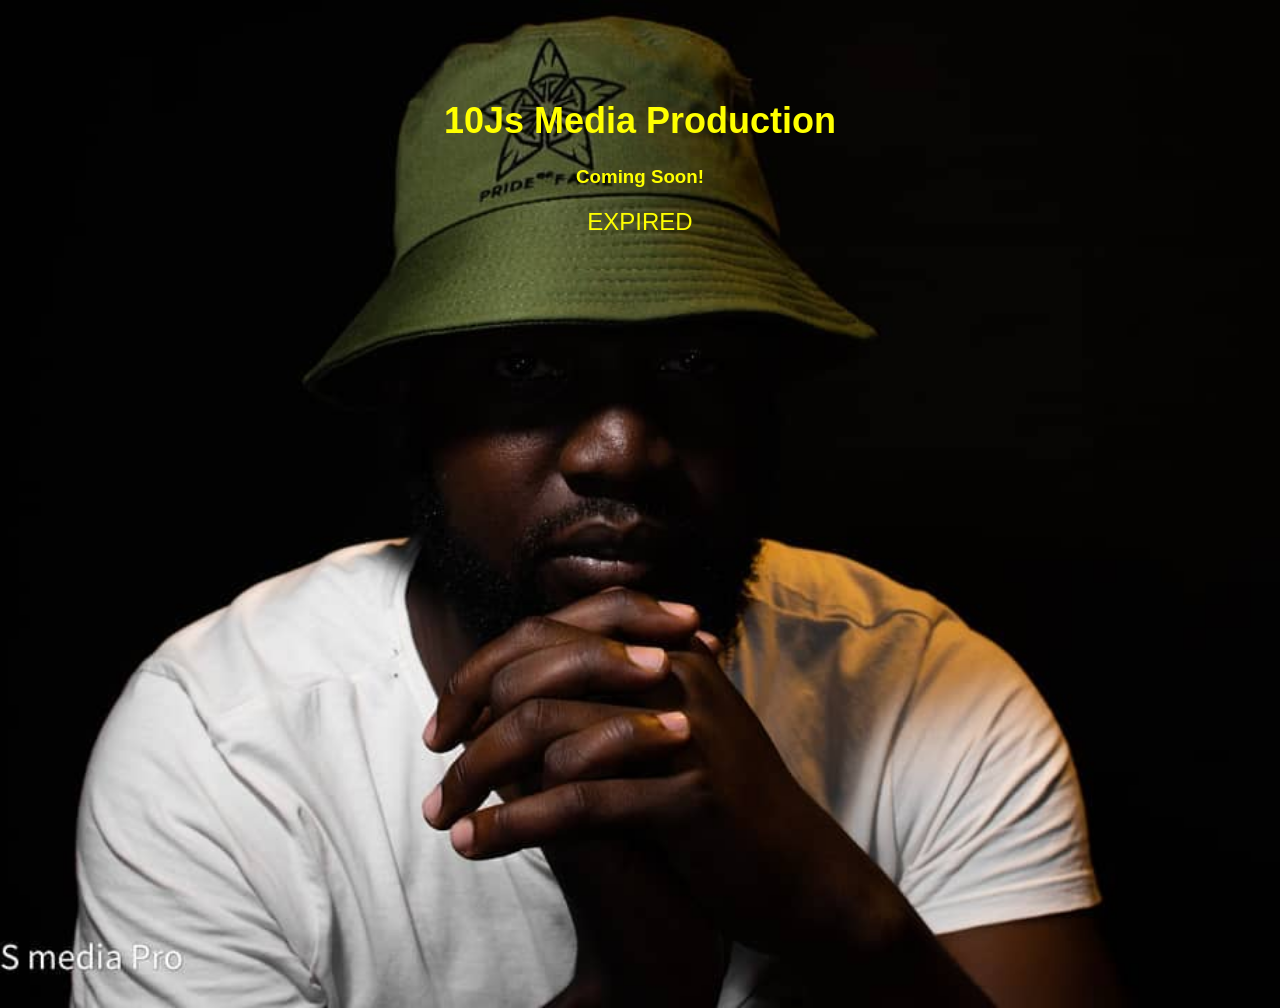
==== index.html @ 40e315a3 "Add files via upload" ====
<!DOCTYPE html>
<html lang="en">
<head>
    <meta charset="UTF-8">
    <meta name="viewport" content="width=device-width, initial-scale=1.0">
    <link rel="stylesheet" href="style.css">
    <link rel="website icon" type="png" href="10js New Logo.png">
    <title>10Js Media Production</title>
</head>
<body>
    <h1>10Js Media Production</h1>
    <h3>Coming Soon!</h3>
    <div id="countdown"></div>

    <script src="script.js"></script>
</body>
</html>
---- style.css ----
body
{
    font-family: Arial, sans-serif;
    background-size: cover;
    text-align: center;
    background-position: center;
    background-repeat: no-repeat;
    background-image: url('245870951_1207942963049389_6303133213999139810_n.jpg');
    height: 100vh;
}
h1
{
    font-size: 36px;
    color: yellow;
    margin-top: 100px;
}
h3
{
    color: yellow;
}
#countdown
{
    font-size: 24px;
    color: yellow;
    margin-top: 20px;
}
#coundown span
{
    padding: 10px;
    background: #f9f9f9;
    border-radius: 3px;
    margin: 0 5px;
}

@media (max-width: 414px) 
{
    h1 
    {
        font-size: 24px;
        margin-top: 50px
    }  
    #countdown
    {
        font-size: 18px;
        margin-top: 10px;
    } 
}
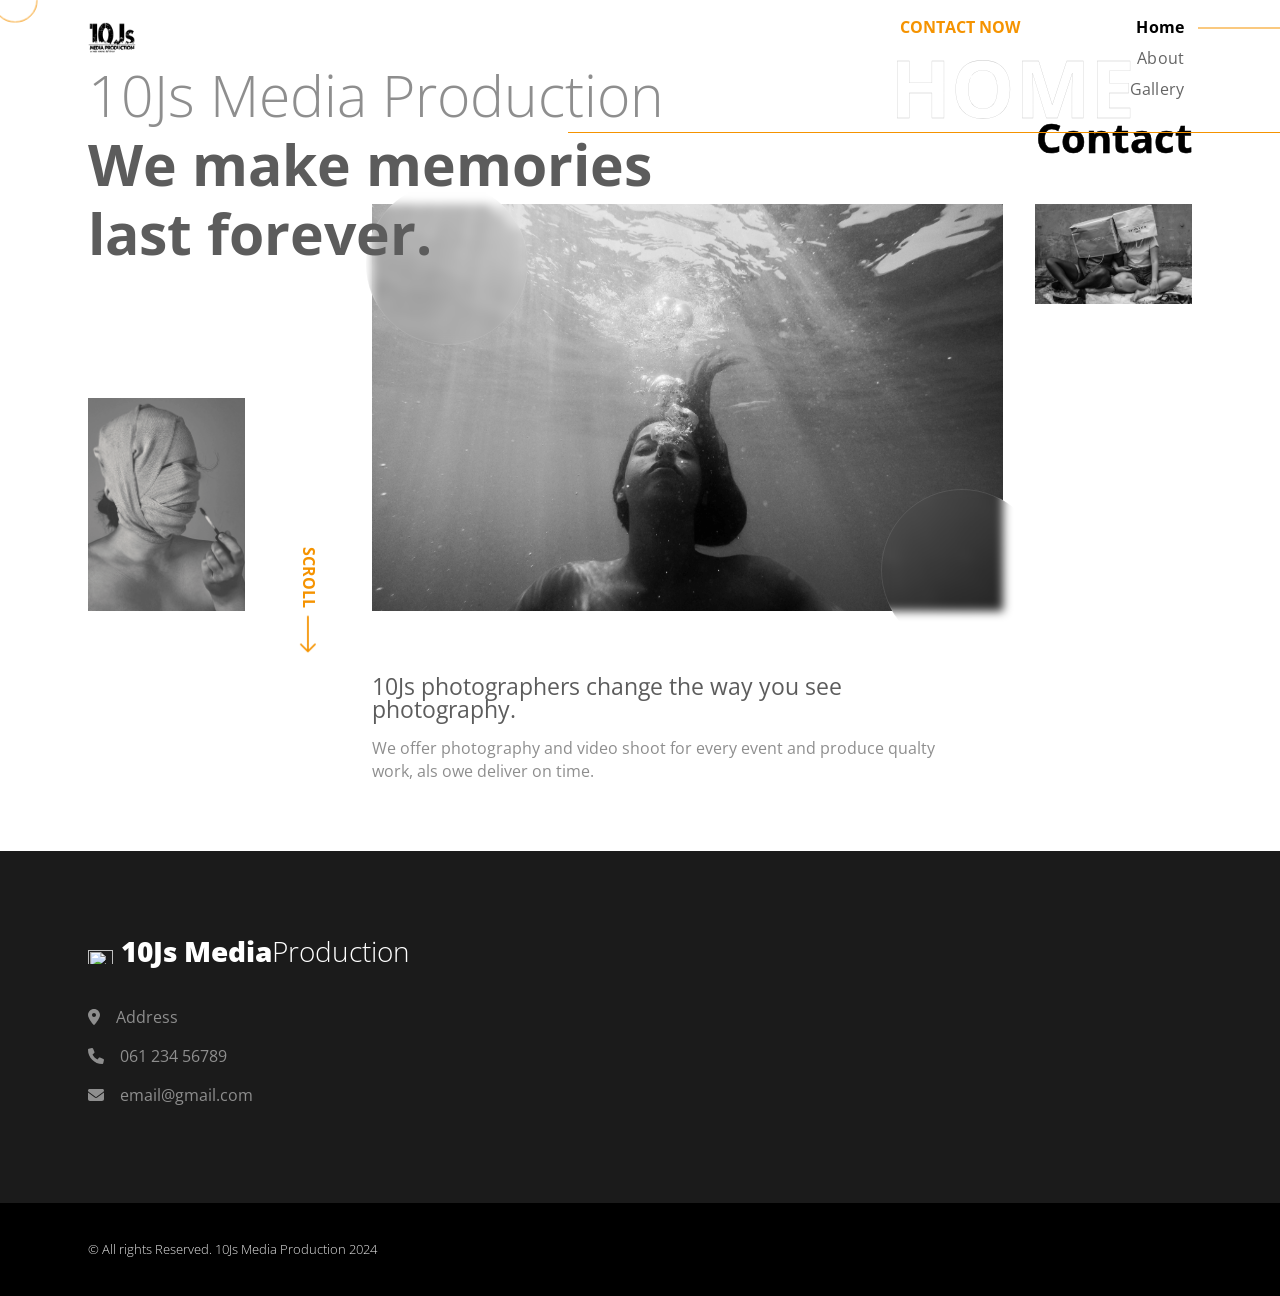
==== commit d85971c3: "Add files via upload" ====
--- a/index.html
+++ b/index.html
@@ -1,17 +1,144 @@
-<!DOCTYPE html>
-<html lang="en">
-<head>
-    <meta charset="UTF-8">
-    <meta name="viewport" content="width=device-width, initial-scale=1.0">
-    <link rel="stylesheet" href="style.css">
-    <link rel="website icon" type="png" href="10js New Logo.png">
-    <title>10Js Media Production</title>
-</head>
-<body>
-    <h1>10Js Media Production</h1>
-    <h3>Coming Soon!</h3>
-    <div id="countdown"></div>
-
-    <script src="script.js"></script>
-</body>
+<!DOCTYPE html>
+<html lang="en-US" dir="ltr">
+
+<head>
+  <meta charset="utf-8">
+  <meta http-equiv="X-UA-Compatible" content="IE=edge">
+  <meta name="viewport" content="width=device-width, initial-scale=1">
+  <link rel="manifest" href="assets/img/favicons/manifest.json">
+  <meta name="msapplication-TileImage" content="assets/img/favicons/mstile-150x150.png">
+  <meta name="theme-color" content="#ffffff">
+  <link rel="preconnect" href="https://fonts.gstatic.com">
+  <link href="https://fonts.googleapis.com/css2?family=Open+Sans:wght@300;400;500;600;700;800&amp;display=swap" rel="stylesheet">
+  <link href="vendors/prism/prism.css" rel="stylesheet">
+  <link href="vendors/swiper/swiper-bundle.min.css" rel="stylesheet">
+  <link href="assets/css/theme.css" rel="stylesheet" />
+  <link href="assets/css/user.css" rel="stylesheet" />
+  <link rel="icon" href="assets/img/icons/logo-icon.jpg" type="image">
+  <title>10Js Media Productiont</title>
+</head>
+
+
+  <body>
+    <main class="main" id="top">
+      <div class="cursor-outer d-none d-md-block"></div>
+      <nav class="navbar navbar-light py-3 px-0 overflow-hidden">
+        <div class="container px-md-5">
+          <div class="row w-100 g-0 justify-content-between">
+            <div class="col-8">
+              <div class="d-inline-block"><a class="navbar-brand pt-0 fs-3 text-black d-flex align-items-center" href="index.html"><img class="img-fluid" src="assets/img/icons/logo-icon.jpg" alt="" width="48px" height="51px"/> <span class="fw-bolder ms-2"></span><span class="fw-thin"></span></a></div>
+            </div>
+            <div class="col-4 d-lg-none text-end pe-0">
+              <button class="btn p-0 shadow-none text-black fs-2 d-inline-block" data-bs-toggle="offcanvas" data-bs-target="#navbarOffcanvas" aria-controls="navbarOffcanvas" aria-expanded="false" aria-label="Toggle offcanvas navigation"><span class="menu-bar"></span></button>
+            </div>
+            <div class="offcanvas offcanvas-end px-0" id="navbarOffcanvas" aria-labelledby="navbarOffcanvasTitle" aria-hidden="true">
+              <div class="offcanvas-header justify-content-end">
+                <h5 class="visually-hidden offcanvas-title" id="navbarOffcanvasTitle">Menu</h5>
+                <button class="btn p-0 shadow-none text-black fs-2 d-inline text-end" type="button" data-bs-dismiss="offcanvas" aria-label="Close"><span class="menu-close-bar"></span></button>
+              </div>
+              <div class="offcanvas-body px-0">
+                <div class="d-lg-flex flex-center-start gap-3 overflow-hidden">
+                  <ul class="navbar-nav ms-auto fs-4 ps-6">
+                    <li class="nav-item"><a class="nav-link d-inline-block nav-text-outlined lh-1 text-white fs-5 active" aria-current="page" href="index.html">Home</a></li>
+                    <li class="nav-item"><a class="nav-link d-inline-block nav-text-outlined lh-1 text-white fs-5" aria-current="page" href="about.html">About</a></li>
+                    <li class="nav-item"><a class="nav-link d-inline-block nav-text-outlined lh-1 text-white fs-5" aria-current="page" href="gallery.html">Gallery</a></li>
+                    <li class="nav-item"><a class="nav-link d-inline-block nav-text-outlined lh-1 text-white fs-5 active" aria-current="page" href="contact.html">Contact</a></li>
+                  </ul>
+                </div>
+              </div>
+            </div>
+            <div class="col-4">
+              <div class="d-none d-lg-flex justify-content-end position-relative z-index-1">
+                <div class="position-absolute absolute-centered z-index--1">
+                  <h1 class="ms-2 fw-bolder text-outlined text-uppercase text-white pe-none display-1">Home</h1>
+                </div>
+                <div class="d-flex gap-3 align-items-start"><a class="mb-0 ms-auto text-warning fs-0 fw-bold text-uppercase" href="contact.html">Contact Now</a>
+                  <ul class="navbar-nav navbar-fotogency ms-auto text-end">
+                    <li class="nav-item px-2 position-relative"><a class="nav-link pt-0 active" aria-current="page" href="index.html">Home</a></li>
+                    <li class="nav-item px-2 position-relative"><a class="nav-link pt-0" aria-current="page" href="about.html">About</a></li>
+                    <li class="nav-item px-2 position-relative"><a class="nav-link pt-0" aria-current="page" href="gallery.html">Gallery</a></li>
+                    <li class="nav-item"><a class="nav-link d-inline-block nav-text-outlined lh-1 text-white fs-5 active" aria-current="page" href="contact.html">Contact</a></li>
+                  </ul>
+                </div>
+              </div>
+            </div>
+          </div>
+        </div>
+      </nav>
+
+      <section class="py-4 pt-md-0 pb-8 pb-sm-11 mt-lg-n8">
+
+        <div class="container px-md-5">
+          <div class="row">
+            <div class="col-md-9 col-lg-7">
+              <h1 class="fs-4 fs-md-6 fs-xl-7 mb-5 mb-lg-0 position-relative z-index-2"><span class="fw-thin text-300">10Js Media Production</span><span class="text-400"> We make memories last forever.</span></h1>
+            </div>
+          </div>
+          <div class="row mt-md-n6">
+            <div class="col-2 d-none d-lg-block mt-auto"><img class="img-fluid" src="assets/img/home/img2.png" alt="" /></div>
+            <div class="col-1 mt-auto d-none d-lg-block"><a class="scroll-indicator text-warning" href="#footer"> <span>SCROLL </span><img src="assets/img/icons/long-arrow.png" alt="" /></a></div>
+            <div class="col-lg-7 position-relative">
+              <div class="position-relative overflow-hidden overflow-md-visible"><img class="img-fluid" src="assets/img/home/img1.png" alt="" />
+                <div class="img-circle p-5 p-md-7 rounded-circle"></div>
+                <div class="img-circle-2 p-5 p-md-7 rounded-circle"></div>
+              </div>
+              <div class="position-absolute bottom-n100 col-11 mt-6 d-none d-md-block">
+                <p class="fs-2 lh-1 text-400">10Js photographers change the way you see photography.</p>
+                <p class="text-300">We offer photography and video shoot for every event and produce qualty work, als owe deliver on time.</p>
+              </div>
+              <div class="position-absolute start-0 bottom-0 d-lg-none"><a class="scroll-indicator text-warning" href="#footer"> <span>SCROLL </span><img src="assets/img/icons/long-arrow.png" alt="" /></a></div>
+            </div>
+            <div class="col-2 d-none d-lg-block mb-auto"><img class="img-fluid" src="assets/img/home/img3.png" alt="" /></div>
+          </div>
+        </div>
+        <!-- end of .container-->
+
+      </section>
+      <!-- <section> close ============================-->
+      <!-- ============================================-->
+
+
+    </main>
+<!-- FOOTER -->
+    <footer class="bg-footer-black" id="footer">
+      <div class="container py-7 px-md-5">
+        <div class="row g-0">
+          <div class="col-md-6 mb-5 mb-md-0">
+            <div class="mb-4 d-inline-block"><a class="navbar-brand pt-0 fs-3 text-white d-flex align-items-center" href="index.html"><img class="img-fluid" src="assets/img/icons/" alt="" width="25" height="25" /><span class="fw-bolder ms-2">10Js Media </span><span class="fw-thin"> Production</span></a></div>
+            <div class="col-12 col-md-10 text-300 mb-3"><i class="fas fa-map-marker-alt"></i><a class="nav-link text-300 d-inline" href="https://www.google.com/maps/place/2109+WS+09+Oxford+Rd+%23127+ParkVilla+Hills,+">Address</a></div>
+            <div class="col-12 col-md-10 text-300 mb-3"><i class="fas fa-phone"></i><a class="nav-link text-300 d-inline" href="tel:+8801976476893">061 234 56789</a></div>
+            <div class="col-12 col-md-10 text-300 mb-3"><i class="fas fa-envelope"></i><a class="nav-link text-300 d-inline" href="mailto:scrscrumbledegg@gmail.com">email@gmail.com</a></div>
+            </div>
+            <div class="col-md-6">
+            <!--<div class="d-flex gap-2 flex-wrap justify-content-between align-items-center"><a class="social-icons" href="https://www.facebook.com/" target="_blank">Facebook</a><a class="social-icons" href="https://twitter.com/" target="_blank">Twitter</a><a class="social-icons" href="https://www.instagram.com/" target="_blank">Instagram</a><a class="social-icons" href="https://www.youtube.com/" target="_blank">Youtube</a> -->
+            </div>
+          </div>
+        </div>
+      </div>
+    </footer>
+
+    <section class="bg-black py-0">
+      <div class="container px-md-5">
+        <div class="row g-0 justify-content-md-between justify-content-evenly py-4">
+          <div class="col-12 col-sm-8 col-md-6 col-lg-auto text-center text-md-start">
+            <p class="fs--1 my-2 fw-light text-100">&copy; All rights Reserved. 10Js Media Production  2024</p>
+          </div>
+        </div>
+      </div>
+    </section>
+
+    <!-- JavaScripts -->
+    <script src="vendors/popper/popper.min.js"></script>
+    <script src="vendors/bootstrap/bootstrap.min.js"></script>
+    <script src="vendors/anchorjs/anchor.min.js"></script>
+    <script src="vendors/is/is.min.js"></script>
+    <script src="vendors/fontawesome/all.min.js"></script>
+    <script src="vendors/lodash/lodash.min.js"></script>
+    <script src="https://polyfill.io/v3/polyfill.min.js?features=window.scroll"></script>
+    <script src="vendors/prism/prism.js"></script>
+    <script src="vendors/swiper/swiper-bundle.min.js"></script>
+    <script src="assets/js/theme.js"></script>
+
+  </body>
+
 </html>
--- a/assets/css/theme.css
+++ b/assets/css/theme.css
@@ -0,0 +1,22205 @@
+@charset "UTF-8";
+/* -------------------------------------------------------------------------- */
+/*                                 Theme                                      */
+/* -------------------------------------------------------------------------- */
+/* prettier-ignore */
+/* -------------------------------------------------------------------------- */
+/*                                  Utilities                                 */
+/* -------------------------------------------------------------------------- */
+:root {
+  --fg-blue: #186BE8;
+  --fg-indigo: #1C16AF;
+  --fg-purple: #6f42c1;
+  --fg-pink: #D032D0;
+  --fg-red: #D65025;
+  --fg-orange: #F59300;
+  --fg-yellow: #D7AE20;
+  --fg-green: #3DBB59;
+  --fg-teal: #20c997;
+  --fg-cyan: #5EDCD4;
+  --fg-white: #fff;
+  --fg-gray: #627E84;
+  --fg-gray-dark: #536468;
+  --fg-gray-footer-black: #1B1B1B;
+  --fg-gray-black: #000;
+  --fg-gray-100: #E5E5E5;
+  --fg-gray-200: #C4C4C4;
+  --fg-gray-300: #8E8E8E;
+  --fg-gray-400: #5C5C5C;
+  --fg-gray-500: #76979E;
+  --fg-gray-600: #627E84;
+  --fg-gray-700: #5B7075;
+  --fg-gray-800: #536468;
+  --fg-gray-900: #445356;
+  --fg-gray-1000: #384345;
+  --fg-gray-1100: #313839;
+  --fg-gray-white: #fff;
+  --fg-primary: #5EDCD4;
+  --fg-secondary: #186BE8;
+  --fg-success: #3DBB59;
+  --fg-info: #1C16AF;
+  --fg-warning: #F59300;
+  --fg-danger: #D65025;
+  --fg-light: #E5E5E5;
+  --fg-dark: #313839;
+  --fg-primary-rgb: 94, 220, 212;
+  --fg-secondary-rgb: 24, 107, 232;
+  --fg-success-rgb: 61, 187, 89;
+  --fg-info-rgb: 28, 22, 175;
+  --fg-warning-rgb: 245, 147, 0;
+  --fg-danger-rgb: 214, 80, 37;
+  --fg-light-rgb: 229, 229, 229;
+  --fg-dark-rgb: 49, 56, 57;
+  --fg-white-rgb: 255, 255, 255;
+  --fg-black-rgb: 0, 0, 0;
+  --fg-body-color-rgb: 91, 112, 117;
+  --fg-body-bg-rgb: 255, 255, 255;
+  --fg-font-sans-serif: "Open Sans", -apple-system, BlinkMacSystemFont, "Segoe UI", Roboto, "Helvetica Neue", Arial, sans-serif, "Apple Color Emoji", "Segoe UI Emoji", "Segoe UI Symbol";
+  --fg-font-monospace: SFMono-Regular, Menlo, Monaco, Consolas, "Liberation Mono", "Courier New", monospace;
+  --fg-gradient: linear-gradient(180deg, rgba(255, 255, 255, 0.15), rgba(255, 255, 255, 0));
+  --fg-body-font-family: Open Sans, -apple-system, BlinkMacSystemFont, Segoe UI, Roboto, Helvetica Neue, Arial, sans-serif, Apple Color Emoji, Segoe UI Emoji, Segoe UI Symbol;
+  --fg-body-font-size: 1rem;
+  --fg-body-font-weight: 400;
+  --fg-body-line-height: 1.45;
+  --fg-body-color: #5B7075;
+  --fg-body-bg: #fff;
+}
+
+:root, :root.light, :root .light {
+  --fg-facebook: #3c5a99;
+  /* ------------------------------ Colored Link ------------------------------ */
+  --fg-colored-link-facebook-hover-color: #30487a;
+  --fg-google-plus: #dd4b39;
+  /* ------------------------------ Colored Link ------------------------------ */
+  --fg-colored-link-google-plus-hover-color: #b13c2e;
+  --fg-twitter: #1da1f2;
+  /* ------------------------------ Colored Link ------------------------------ */
+  --fg-colored-link-twitter-hover-color: #1781c2;
+  --fg-linkedin: #0077b5;
+  /* ------------------------------ Colored Link ------------------------------ */
+  --fg-colored-link-linkedin-hover-color: #005f91;
+  --fg-youtube: #ff0001;
+  /* ------------------------------ Colored Link ------------------------------ */
+  --fg-colored-link-youtube-hover-color: #cc0001;
+  --fg-github: #333333;
+  /* ------------------------------ Colored Link ------------------------------ */
+  --fg-colored-link-github-hover-color: #292929;
+  --fg-footer-black: #1B1B1B;
+  /* ------------------------------ Colored Link ------------------------------ */
+  --fg-colored-link-footer-black-hover-color: #161616;
+  --fg-black: #000;
+  /* ------------------------------ Colored Link ------------------------------ */
+  --fg-colored-link-black-hover-color: black;
+  --fg-100: #E5E5E5;
+  /* ------------------------------ Colored Link ------------------------------ */
+  --fg-colored-link-100-hover-color: #eaeaea;
+  --fg-200: #C4C4C4;
+  /* ------------------------------ Colored Link ------------------------------ */
+  --fg-colored-link-200-hover-color: #d0d0d0;
+  --fg-300: #8E8E8E;
+  /* ------------------------------ Colored Link ------------------------------ */
+  --fg-colored-link-300-hover-color: #727272;
+  --fg-400: #5C5C5C;
+  /* ------------------------------ Colored Link ------------------------------ */
+  --fg-colored-link-400-hover-color: #4a4a4a;
+  --fg-500: #76979E;
+  /* ------------------------------ Colored Link ------------------------------ */
+  --fg-colored-link-500-hover-color: #5e797e;
+  --fg-600: #627E84;
+  /* ------------------------------ Colored Link ------------------------------ */
+  --fg-colored-link-600-hover-color: #4e656a;
+  --fg-700: #5B7075;
+  /* ------------------------------ Colored Link ------------------------------ */
+  --fg-colored-link-700-hover-color: #495a5e;
+  --fg-800: #536468;
+  /* ------------------------------ Colored Link ------------------------------ */
+  --fg-colored-link-800-hover-color: #425053;
+  --fg-900: #445356;
+  /* ------------------------------ Colored Link ------------------------------ */
+  --fg-colored-link-900-hover-color: #364245;
+  --fg-1000: #384345;
+  /* ------------------------------ Colored Link ------------------------------ */
+  --fg-colored-link-1000-hover-color: #2d3637;
+  --fg-1100: #313839;
+  /* ------------------------------ Colored Link ------------------------------ */
+  --fg-colored-link-1100-hover-color: #272d2e;
+  --fg-white: #fff;
+  /* ------------------------------ Colored Link ------------------------------ */
+  --fg-colored-link-white-hover-color: white;
+  --fg-primary: #5EDCD4;
+  /* ------------------------------ Colored Link ------------------------------ */
+  --fg-colored-link-primary-hover-color: #7ee3dd;
+  --fg-secondary: #186BE8;
+  /* ------------------------------ Colored Link ------------------------------ */
+  --fg-colored-link-secondary-hover-color: #1356ba;
+  --fg-success: #3DBB59;
+  /* ------------------------------ Colored Link ------------------------------ */
+  --fg-colored-link-success-hover-color: #319647;
+  --fg-info: #1C16AF;
+  /* ------------------------------ Colored Link ------------------------------ */
+  --fg-colored-link-info-hover-color: #16128c;
+  --fg-warning: #F59300;
+  /* ------------------------------ Colored Link ------------------------------ */
+  --fg-colored-link-warning-hover-color: #c47600;
+  --fg-danger: #D65025;
+  /* ------------------------------ Colored Link ------------------------------ */
+  --fg-colored-link-danger-hover-color: #ab401e;
+  --fg-light: #E5E5E5;
+  /* ------------------------------ Colored Link ------------------------------ */
+  --fg-colored-link-light-hover-color: #eaeaea;
+  --fg-dark: #313839;
+  /* ------------------------------ Colored Link ------------------------------ */
+  --fg-colored-link-dark-hover-color: #272d2e;
+  --fg-soft-primary: #ecfbfa;
+  --fg-soft-secondary: #e3edfc;
+  --fg-soft-success: #e8f7eb;
+  --fg-soft-info: #e4e3f5;
+  --fg-soft-warning: #fef2e0;
+  --fg-soft-danger: #faeae5;
+  --fg-soft-light: #fcfcfc;
+  --fg-soft-dark: #e6e7e7;
+  /* -------------------------------- Accordion ------------------------------- */
+  --fg-accordion-button-active-color: var(--fg-1000);
+  --fg-accordion-button-active-bg: $white;
+  /* ------------------------------ Reveal Button ----------------------------- */
+  --fg-btn-reveal-color: dark;
+  --fg-btn-reveal-bg: #e6e6e6;
+  --fg-btn-reveal-border-color: #dfdfdf;
+  /* ------------------------------ Falcon Button ----------------------------- */
+  --fg-btn-falcon-background: var(--fg-white);
+  --fg-btn-disabled-color: #4d5969;
+  --fg-btn-falcon-box-shadow: 0 0 0 1px rgba(43, 45, 80, 0.1), 0 2px 5px 0 rgba(43, 45, 80, 0.08), 0 1px 1.5px 0 rgba(0, 0, 0, 0.07), 0 1px 2px 0 rgba(0, 0, 0, 0.08);
+  --fg-btn-falcon-hover-box-shadow: 0 0 0 1px rgba(43, 45, 80, 0.1), 0 2px 5px 0 rgba(43, 45, 80, 0.1), 0 3px 9px 0 rgba(43, 45, 80, 0.08), 0 1px 1.5px 0 rgba(0, 0, 0, 0.08), 0 1px 2px 0 rgba(0, 0, 0, 0.08);
+  --fg-btn-falcon-default-color: #536468;
+  --fg-btn-falcon-default-hover-color: #455356;
+  --fg-btn-falcon-default-active-background: #e6e6e6;
+  --fg-btn-falcon-default-active-border: #455356;
+  /* ------------------------------ Falcon button ----------------------------- */
+  --fg-btn-falcon-primary-color: var(--fg-primary);
+  --fg-btn-falcon-primary-hover-color: #4eb7b0;
+  --fg-btn-falcon-primary-active-background: #dff8f6;
+  --fg-btn-falcon-primary-active-color: #4eb7b0;
+  /* ---------------------------------- Alert --------------------------------- */
+  --fg-alert-primary-background: #dff8f6;
+  --fg-alert-primary-border-color: #cff5f2;
+  --fg-alert-primary-color: #38847f;
+  --fg-alert-primary-link-color: #4bb0aa;
+  /* ------------------------------- List Group ------------------------------- */
+  --fg-list-group-item-primary-background: #dff8f6;
+  --fg-list-group-item-primary-color: #38847f;
+  /* ------------------------------ Falcon button ----------------------------- */
+  --fg-btn-falcon-secondary-color: var(--fg-secondary);
+  --fg-btn-falcon-secondary-hover-color: #1459c1;
+  --fg-btn-falcon-secondary-active-background: #d1e1fa;
+  --fg-btn-falcon-secondary-active-color: #1459c1;
+  /* ---------------------------------- Alert --------------------------------- */
+  --fg-alert-secondary-background: #d1e1fa;
+  --fg-alert-secondary-border-color: #bad3f8;
+  --fg-alert-secondary-color: #0e408b;
+  --fg-alert-secondary-link-color: #1356ba;
+  /* ------------------------------- List Group ------------------------------- */
+  --fg-list-group-item-secondary-background: #d1e1fa;
+  --fg-list-group-item-secondary-color: #0e408b;
+  /* ------------------------------ Falcon button ----------------------------- */
+  --fg-btn-falcon-success-color: var(--fg-success);
+  --fg-btn-falcon-success-hover-color: #339b4a;
+  --fg-btn-falcon-success-active-background: #d8f1de;
+  --fg-btn-falcon-success-active-color: #339b4a;
+  /* ---------------------------------- Alert --------------------------------- */
+  --fg-alert-success-background: #d8f1de;
+  --fg-alert-success-border-color: #c5ebcd;
+  --fg-alert-success-color: #257035;
+  --fg-alert-success-link-color: #319647;
+  /* ------------------------------- List Group ------------------------------- */
+  --fg-list-group-item-success-background: #d8f1de;
+  --fg-list-group-item-success-color: #257035;
+  /* ------------------------------ Falcon button ----------------------------- */
+  --fg-btn-falcon-info-color: var(--fg-info);
+  --fg-btn-falcon-info-hover-color: #171291;
+  --fg-btn-falcon-info-active-background: #d2d0ef;
+  --fg-btn-falcon-info-active-color: #171291;
+  /* ---------------------------------- Alert --------------------------------- */
+  --fg-alert-info-background: #d2d0ef;
+  --fg-alert-info-border-color: #bbb9e7;
+  --fg-alert-info-color: #110d69;
+  --fg-alert-info-link-color: #16128c;
+  /* ------------------------------- List Group ------------------------------- */
+  --fg-list-group-item-info-background: #d2d0ef;
+  --fg-list-group-item-info-color: #110d69;
+  /* ------------------------------ Falcon button ----------------------------- */
+  --fg-btn-falcon-warning-color: var(--fg-warning);
+  --fg-btn-falcon-warning-hover-color: #cb7a00;
+  --fg-btn-falcon-warning-active-background: #fde9cc;
+  --fg-btn-falcon-warning-active-color: #cb7a00;
+  /* ---------------------------------- Alert --------------------------------- */
+  --fg-alert-warning-background: #fde9cc;
+  --fg-alert-warning-border-color: #fcdfb3;
+  --fg-alert-warning-color: #935800;
+  --fg-alert-warning-link-color: #c47600;
+  /* ------------------------------- List Group ------------------------------- */
+  --fg-list-group-item-warning-background: #fde9cc;
+  --fg-list-group-item-warning-color: #935800;
+  /* ------------------------------ Falcon button ----------------------------- */
+  --fg-btn-falcon-danger-color: var(--fg-danger);
+  --fg-btn-falcon-danger-hover-color: #b2421f;
+  --fg-btn-falcon-danger-active-background: #f7dcd3;
+  --fg-btn-falcon-danger-active-color: #b2421f;
+  /* ---------------------------------- Alert --------------------------------- */
+  --fg-alert-danger-background: #f7dcd3;
+  --fg-alert-danger-border-color: #f3cbbe;
+  --fg-alert-danger-color: #803016;
+  --fg-alert-danger-link-color: #ab401e;
+  /* ------------------------------- List Group ------------------------------- */
+  --fg-list-group-item-danger-background: #f7dcd3;
+  --fg-list-group-item-danger-color: #803016;
+  /* ------------------------------ Falcon button ----------------------------- */
+  --fg-btn-falcon-light-color: var(--fg-light);
+  --fg-btn-falcon-light-hover-color: #bebebe;
+  --fg-btn-falcon-light-active-background: #fafafa;
+  --fg-btn-falcon-light-active-color: #bebebe;
+  /* ---------------------------------- Alert --------------------------------- */
+  --fg-alert-light-background: #fafafa;
+  --fg-alert-light-border-color: #f7f7f7;
+  --fg-alert-light-color: #898989;
+  --fg-alert-light-link-color: #b7b7b7;
+  /* ------------------------------- List Group ------------------------------- */
+  --fg-list-group-item-light-background: #fafafa;
+  --fg-list-group-item-light-color: #898989;
+  /* ------------------------------ Falcon button ----------------------------- */
+  --fg-btn-falcon-dark-color: var(--fg-dark);
+  --fg-btn-falcon-dark-hover-color: #292e2f;
+  --fg-btn-falcon-dark-active-background: #d6d7d7;
+  --fg-btn-falcon-dark-active-color: #292e2f;
+  /* ---------------------------------- Alert --------------------------------- */
+  --fg-alert-dark-background: #d6d7d7;
+  --fg-alert-dark-border-color: #c1c3c4;
+  --fg-alert-dark-color: #1d2222;
+  --fg-alert-dark-link-color: #272d2e;
+  /* ------------------------------- List Group ------------------------------- */
+  --fg-list-group-item-dark-background: #d6d7d7;
+  --fg-list-group-item-dark-color: #1d2222;
+  --fg-transparent-50: rgba(255, 255, 255, 0.5);
+  /* ------------------------------- List Group ------------------------------- */
+  --fg-list-group-bg: #fff;
+  --fg-list-group-action-hover-color: #5B7075;
+  --fg-list-group-hover-bg: #E5E5E5;
+  --fg-body-bg: #fff;
+  --fg-body-color: #5B7075;
+  --fg-headings-color: #000;
+  --fg-link-color: #5EDCD4;
+  --fg-link-hover-color: #4bb0aa;
+  --fg-border-color: #8E8E8E;
+  /* --------------------------------- Shadow --------------------------------- */
+  --fg-box-shadow: 0 7px 14px 0 rgba(65, 69, 88, 0.1), 0 3px 6px 0 rgba(0, 0, 0, 0.07);
+  --fg-box-shadow-sm: 0 0.125rem 0.25rem rgba(0, 0, 0, 0.075);
+  --fg-box-shadow-lg: 0 1rem 4rem rgba(0, 0, 0, 0.175);
+  --fg-box-shadow-inset: inset 0 1px 2px rgba(0, 0, 0, 0.075);
+  --fg-component-active-color: ;
+  --fg-component-active-bg: #5EDCD4;
+  --fg-text-muted: #949494;
+  --fg-blockquote-footer-color: #627E84;
+  --fg-hr-color: var(--fg-border-color);
+  --fg-hr-opacity: 0.25;
+  --fg-mark-bg: #fcf8e3;
+  --fg-input-btn-focus-color: rgba(94, 220, 212, 0.25);
+  --fg-btn-link-color: #8E8E8E;
+  --fg-btn-link-hover-color: #727272;
+  --fg-btn-disabled-color: #627E84;
+  --fg-heading-color: #000;
+  /* ---------------------------------- Form ---------------------------------- */
+  --fg-input-bg: #fff;
+  --fg-input-color: #445356;
+  --fg-input-border-color: #8E8E8E;
+  --fg-input-focus-border-color: #afeeea;
+  --fg-input-focus-color: var(--fg-input-color);
+  --fg-input-placeholder-color: #5C5C5C;
+  --fg-input-plaintext-color: #5B7075;
+  --fg-form-check-label-color: ;
+  --fg-form-check-input-bg: transparent;
+  --fg-form-check-input-border: 1px solid var(--fg-form-check-input-border-color);
+  --fg-form-check-input-border-color: #5C5C5C;
+  --fg-form-check-input-checked-color: #fff;
+  --fg-form-check-input-checked-bg-color: #5EDCD4;
+  --fg-form-check-input-checked-border-color: #5EDCD4;
+  --fg-form-check-input-indeterminate-color: #fff;
+  --fg-form-check-input-indeterminate-bg-color: #5EDCD4;
+  --fg-form-check-input-indeterminate-border-color: #5EDCD4;
+  --fg-form-switch-color:rgba(0, 0, 0, .25);
+  --fg-form-switch-focus-color: #afeeea;
+  --fg-form-switch-checked-color: #fff;
+  --fg-input-group-addon-color: var(--fg-input-border-color);
+  --fg-input-group-addon-bg: #C4C4C4;
+  --fg-input-group-addon-border-color: var(--fg-input-border-color);
+  --fg-form-select-color: var(--fg-input-color);
+  --fg-form-select-disabled-color: #627E84;
+  --fg-form-select-bg: var(--fg-input-bg);
+  --fg-form-select-disabled-bg: #C4C4C4;
+  --fg-form-select-indicator-color: #536468;
+  --fg-form-select-focus-box-shadow: 0 0 0 0.25rem rgba(94, 220, 212, 0.25);
+  --fg-form-select-border-color: var(--fg-input-border-color);
+  --fg-form-select-focus-border-color: #afeeea;
+  --fg-form-range-track-bg: #8E8E8E;
+  --fg-form-range-track-box-shadow: var(--fg-box-shadow-inset);
+  --fg-form-range-thumb-bg: #5EDCD4;
+  --fg-form-range-thumb-box-shadow: 0 0.1rem 0.25rem rgba(0, 0, 0, 0.1);
+  --fg-form-range-thumb-focus-box-shadow: 0 0 0 1px #fff, 0 0 0 0.25rem rgba(94, 220, 212, 0.25);
+  --fg-form-range-thumb-active-bg: #f1fcfb;
+  --fg-form-range-thumb-disabled-bg: #76979E;
+  --fg-form-file-focus-border-color: #afeeea;
+  --fg-form-file-focus-box-shadow: 0 0 0 0.25rem rgba(94, 220, 212, 0.25);
+  --fg-form-file-disabled-bg: var(--fg-200);
+  --fg-form-file-disabled-border-color: ;
+  --fg-form-file-color: var(--fg-input-color);
+  --fg-form-file-bg: var(--fg-input-bg);
+  --fg-form-file-border-color: var(--fg-input-border-color);
+  --fg-form-file-box-shadow: null;
+  --fg-form-file-button-bg: var(--fg-200);
+  --fg-form-feedback-valid-color: #3DBB59;
+  --fg-form-feedback-invalid-color: #D65025;
+  --fg-form-feedback-icon-valid-color: var(--fg-form-feedback-valid-color);
+  --fg-form-feedback-icon-invalid-color: var(--fg-form-feedback-invalid-color);
+  /* ----------------------------------- Nav ---------------------------------- */
+  --fg-nav-link-color: null;
+  --fg-nav-link-hover-color: null;
+  --fg-nav-link-disabled-color: #627E84;
+  --fg-nav-tabs-border-color: #8E8E8E;
+  --fg-nav-tabs-link-hover-border-color: #C4C4C4 #C4C4C4 #8E8E8E;
+  --fg-nav-tabs-link-active-color: #5B7075;
+  --fg-nav-tabs-link-active-bg: #fff;
+  --fg-nav-tabs-link-active-border-color: #8E8E8E #8E8E8E #fff;
+  --fg-bg-navbar-glass: rgba(196, 196, 196, 0.96);
+  --fg-nav-pills-link-active-color: #fff;
+  --fg-nav-pills-link-active-bg: #5EDCD4;
+  /* --------------------------------- Navbar --------------------------------- */
+  --fg-navbar-dark-color: rgba(255, 255, 255, 0.7);
+  --fg-navbar-dark-hover-color: rgba(255, 255, 255, 0.8);
+  --fg-navbar-dark-active-color: #fff;
+  --fg-navbar-dark-disabled-color: rgba(255, 255, 255, 0.25);
+  --fg-navbar-dark-toggler-border-color: rgba(255, 255, 255, 0.1);
+  --fg-navbar-light-color: rgba(92, 92, 92, 0.95);
+  --fg-navbar-light-hover-color: #000;
+  --fg-navbar-light-active-color: #000;
+  --fg-navbar-light-disabled-color: rgba(0, 0, 0, 0.25);
+  --fg-navbar-light-toggler-border-color: rgba(0, 0, 0, 0.1);
+  --fg-navbar-light-brand-color: #5EDCD4;
+  --fg-navbar-dark-brand-color: #5EDCD4;
+  /* -------------------------------------------------------------------------- */
+  /*                               Navbar Vertical                              */
+  /* -------------------------------------------------------------------------- */
+  /* --------------------------------- Default -------------------------------- */
+  --fg-navbar-vertical-collapsed-hover-shadow-color: rgba(0, 0, 0, 0.2);
+  --fg-navbar-vertical-bg-color: var(--fg-bg-navbar-glass);
+  --fg-navbar-vertical-link-color: #5B7075;
+  --fg-navbar-vertical-link-hover-color: #384345;
+  --fg-navbar-vertical-link-active-color: #5EDCD4;
+  --fg-navbar-vertical-link-disable-color: #5C5C5C;
+  --fg-navbar-vertical-hr-color: rgba(0, 0, 0, 0.08);
+  --fg-navbar-vertical-scrollbar-color: rgba(98, 126, 132, 0.3);
+  /* ----------------------------- Navbar Inverted ---------------------------- */
+  /* --------------------------- End Navbar Vertical -------------------------- */
+  /* -------------------------------- Dropdown -------------------------------- */
+  --fg-dropdown-bg: #fff;
+  --fg-dropdown-color: #8E8E8E;
+  --fg-dropdown-border-color: var(--fg-border-color);
+  --fg-dropdown-box-shadow: var(--fg-box-shadow);
+  --fg-dropdown-link-color: #445356;
+  --fg-dropdown-link-hover-color: #394548;
+  --fg-dropdown-link-hover-bg: #E5E5E5;
+  --fg-dropdown-link-active-color: #fff;
+  --fg-dropdown-link-active-bg: #5EDCD4;
+  --fg-dropdown-link-disabled-color: #627E84;
+  --fg-dropdown-header-color: #627E84;
+  --fg-dropdown-dark-color: #8E8E8E;
+  --fg-dropdown-dark-bg: #536468;
+  --fg-dropdown-dark-border-color: var(--fg-dropdown-border-color);
+  --fg-dropdown-dark-divider-bg: var(--fg-dropdown-border-color);
+  --fg-dropdown-dark-box-shadow: null;
+  --fg-dropdown-dark-link-color: #8E8E8E;
+  --fg-dropdown-dark-link-hover-color: #fff;
+  --fg-dropdown-dark-link-hover-bg: rgba(255, 255, 255, 0.15);
+  --fg-dropdown-dark-link-active-color: var(--fg-dropdown-link-active-color);
+  --fg-dropdown-dark-link-active-bg: var(--fg-dropdown-link-active-bg);
+  --fg-dropdown-dark-link-disabled-color: #76979E;
+  --fg-dropdown-dark-header-color: #76979E;
+  /* ------------------------------- Pagination ------------------------------- */
+  --fg-pagination-color: #000;
+  --fg-pagination-bg: #fff;
+  --fg-pagination-border-color: #C4C4C4;
+  --fg-pagination-hover-color: #fff;
+  --fg-pagination-hover-bg: #5EDCD4;
+  --fg-pagination-hover-border-color: #5EDCD4;
+  --fg-pagination-active-color: #fff;
+  --fg-pagination-active-bg: #5EDCD4;
+  --fg-pagination-active-border-color: #5EDCD4;
+  --fg-pagination-disabled-bg: #fff;
+  /* ---------------------------------- Card ---------------------------------- */
+  --fg-card-border-color: rgba(0, 0, 0, 0.125);
+  --fg-card-cap-bg: rgba(0, 0, 0, 0.03);
+  --fg-card-cap-color: null;
+  --fg-card-color: null;
+  /* --------------------------------- Tooltip -------------------------------- */
+  --fg-tooltip-color: #fff;
+  --fg-tooltip-bg: #000;
+  --fg-tooltip-arrow-color: #000;
+  /* --------------------------------- Popover -------------------------------- */
+  --fg-popover-bg: #fff;
+  --fg-popover-border-color: rgba(0, 0, 0, 0.2);
+  --fg-popover-box-shadow: var(--fg-box-shadow);
+  --fg-popover-header-bg: #f0f0f0;
+  --fg-popover-header-border-bottom-color: #d6d6d6;
+  --fg-popover-header-color: var(--fg-headings-color);
+  --fg-popover-body-color: #5B7075;
+  --fg-popover-arrow-color: #fff;
+  --fg-popover-arrow-outer-color: rgba(0, 0, 0, 0.25);
+  /* ---------------------------------- Toast --------------------------------- */
+  --fg-toast-color: ;
+  --fg-toast-background-color: rgba(255, 255, 255, 0.85);
+  --fg-toast-border-color: rgba(0, 0, 0, .1);
+  --fg-toast-box-shadow: var(--fg-box-shadow);
+  --fg-toast-header-color: #627E84;
+  --fg-toast-header-background-color: rgba(255, 255, 255, 0.85);
+  --fg-toast-header-border-color: rgba(0, 0, 0, .05);
+  /* ---------------------------------- Badge --------------------------------- */
+  --fg-badge-color: #fff;
+  /* ---------------------------------- Modal --------------------------------- */
+  --fg-modal-content-bg: #fff;
+  /* ---------------------------------- Table --------------------------------- */
+  --fg-table-border-color: #C4C4C4;
+  --fg-table-primary-bg: #dff8f6;
+  --fg-table-primary-color: #536468;
+  --fg-table-primary-hover-bg: #d5edeb;
+  --fg-table-primary-hover-color: #536468;
+  --fg-table-primary-striped-bg: #d8f1ef;
+  --fg-table-primary-striped-color: #536468;
+  --fg-table-primary-active-bg: #d1e9e8;
+  --fg-table-primary-active-color: #536468;
+  --fg-table-primary-border-color: #d1e9e8;
+  --fg-table-secondary-bg: #d1e1fa;
+  --fg-table-secondary-color: #536468;
+  --fg-table-secondary-hover-bg: #c8d8ef;
+  --fg-table-secondary-hover-color: #536468;
+  --fg-table-secondary-striped-bg: #cbdbf3;
+  --fg-table-secondary-striped-color: #536468;
+  --fg-table-secondary-active-bg: #c4d5eb;
+  --fg-table-secondary-active-color: #536468;
+  --fg-table-secondary-border-color: #c4d5eb;
+  --fg-table-success-bg: #d8f1de;
+  --fg-table-success-color: #536468;
+  --fg-table-success-hover-bg: #cee6d5;
+  --fg-table-success-hover-color: #536468;
+  --fg-table-success-striped-bg: #d1ead8;
+  --fg-table-success-striped-color: #536468;
+  --fg-table-success-active-bg: #cbe3d2;
+  --fg-table-success-active-color: #536468;
+  --fg-table-success-border-color: #cbe3d2;
+  --fg-table-info-bg: #d2d0ef;
+  --fg-table-info-color: #536468;
+  --fg-table-info-hover-bg: #c8c8e5;
+  --fg-table-info-hover-color: #536468;
+  --fg-table-info-striped-bg: #cccbe8;
+  --fg-table-info-striped-color: #536468;
+  --fg-table-info-active-bg: #c5c5e2;
+  --fg-table-info-active-color: #536468;
+  --fg-table-info-border-color: #c5c5e2;
+  --fg-table-warning-bg: #fde9cc;
+  --fg-table-warning-color: #536468;
+  --fg-table-warning-hover-bg: #f0dfc5;
+  --fg-table-warning-hover-color: #536468;
+  --fg-table-warning-striped-bg: #f5e2c7;
+  --fg-table-warning-striped-color: #536468;
+  --fg-table-warning-active-bg: #ecdcc2;
+  --fg-table-warning-active-color: #536468;
+  --fg-table-warning-border-color: #ecdcc2;
+  --fg-table-danger-bg: #f7dcd3;
+  --fg-table-danger-color: #536468;
+  --fg-table-danger-hover-bg: #ebd3cb;
+  --fg-table-danger-hover-color: #536468;
+  --fg-table-danger-striped-bg: #efd6ce;
+  --fg-table-danger-striped-color: #536468;
+  --fg-table-danger-active-bg: #e7d0c8;
+  --fg-table-danger-active-color: #536468;
+  --fg-table-danger-border-color: #e7d0c8;
+  --fg-table-light-bg: #E5E5E5;
+  --fg-table-light-color: #536468;
+  --fg-table-light-hover-bg: #dadbdc;
+  --fg-table-light-hover-color: #536468;
+  --fg-table-light-striped-bg: #dedfdf;
+  --fg-table-light-striped-color: #536468;
+  --fg-table-light-active-bg: #d6d8d9;
+  --fg-table-light-active-color: #536468;
+  --fg-table-light-border-color: #d6d8d9;
+  --fg-table-dark-bg: #313839;
+  --fg-table-dark-color: #fff;
+  --fg-table-dark-hover-bg: #404748;
+  --fg-table-dark-hover-color: #fff;
+  --fg-table-dark-striped-bg: #3b4243;
+  --fg-table-dark-striped-color: #fff;
+  --fg-table-dark-active-bg: #464c4d;
+  --fg-table-dark-active-color: #fff;
+  --fg-table-dark-border-color: #464c4d;
+  /* --------------------------------- Avarar --------------------------------- */
+  --fg-avatar-status-border-color: #fff;
+  --fg-avatar-name-bg: #445356;
+  --fg-avatar-button-bg: #5C5C5C;
+  --fg-avatar-button-hover-bg: #76979E;
+  /* ------------------------------ Notification ------------------------------ */
+  --fg-notification-bg: #fff;
+  --fg-notification-title-bg: #E5E5E5;
+  --fg-notification-unread-bg: #C4C4C4;
+  --fg-notification-unread-hover-bg: #b7b7b7;
+  --fg-notification-indicator-border-color: #C4C4C4;
+  /* --------------------------------- Kanban --------------------------------- */
+  --fg-kanban-bg: #E5E5E5;
+  --fg-kanban-header-bg: var(--fg-kanban-bg);
+  --fg-kanban-item-bg: #fff;
+  --fg-kanban-item-color: #445356;
+  --fg-kanban-btn-add-hover-bg: #C4C4C4;
+  --fg-kanban-draggable-source-dragging-bg: #C4C4C4;
+  --fg-kanban-bg-attachment-bg: #8E8E8E;
+  --fg-kanban-footer-color: #627E84;
+  --fg-kanban-nav-link-card-details-color: #5B7075;
+  --fg-kanban-nav-link-card-details-hover-bg: #C4C4C4;
+  /* --------------------------- Gradient Background -------------------------- */
+  --fg-bg-shape-bg: #4695ff;
+  --fg-bg-shape-bg-ltd: linear-gradient(-45deg, #4695ff, #1970e2);
+  --fg-bg-shape-bg-dtl: linear-gradient(-45deg, #1970e2, #4695ff);
+  --fg-line-chart-gradient: linear-gradient(-45deg, #014ba7, #0183d0);
+  --fg-card-gradient: linear-gradient(-45deg, #1970e2, #4695ff);
+  --fg-progress-gradient: linear-gradient(-45deg, #1970e2, #4695ff);
+  --fg-bg-circle-shape: none;
+  --fg-bg-circle-shape-bg: #4695ff;
+  --fg-modal-shape-header: linear-gradient(-45deg, #1970e2, #4695ff);
+  --fg-modal-shape-header-bg: #4494ff;
+  /* ------------------------------ Full Calendar ----------------------------- */
+  --fc-button-bg-color: #445356;
+  --fc-button-border-color: #445356;
+  --fc-button-hover-bg-color: #313839;
+  --fc-button-hover-border-color: #313839;
+  --fc-button-active-bg-color: #313839;
+  --fc-button-active-border-color: #313839;
+  --fc-button-list-day-cushion: #fff;
+  /* -------------------------------- Flatpickr ------------------------------- */
+  --fg-flatpickr-calendar-bg: #fff;
+  /* -------------------------------- Flatpickr ------------------------------- */
+  --fg-leaflet-bar-bg: #fff;
+  --fg-leaflet-popup-content-wrapper-bg: #fff;
+  /* --------------------------------- Choices -------------------------------- */
+  --fg-choices-item-selectable-highlighted-bg: #fff;
+  --fg-choices-item-has-no-choices-bg: #fff;
+  /* -------------------------------- Thumbnail ------------------------------- */
+  --fg-thumbnail-bg: #fff;
+  /* ---------------------------------- Chat ---------------------------------- */
+  --fg-chat-contact-bg: var(--fg-card-bg);
+  /* --------------------------------- Tinymce -------------------------------- */
+  --fg-tinymce-bg: #fff;
+  /* --------------------------------- Swiper --------------------------------- */
+  --fg-swiper-nav-bg: rgba(255, 255, 255, 0.8);
+  /* --------------------------------- Rater --------------------------------- */
+  --fg-star-rating-bg-image: url("[data-uri]");
+  /* ---------------------------------- Toast --------------------------------- */
+  --fg-toast-background-color: rgba(255, 255, 255, 0.85);
+  /* --------------------------------- Wizard --------------------------------- */
+  --fg-theme-wizard-nav-item-circle-bg: #fff;
+  /* -------------------------------- Card Span ------------------------------- */
+  --fg-card-span-img-bg: #fff;
+  --fg-card-span-img-box-shadow: var(--fg-box-shadow-sm);
+  --fg-card-span-img-hover-box-shadow: var(--fg-box-shadow-lg);
+  /* ------------------------------ showcase-page ------------------------------ */
+  --fg-setting-toggle-shadow: 0 -7px 14px 0 rgba(65, 69, 88, 0.1), 0 3px 6px 0 rgba(0, 0, 0, 0.07);
+  /* -------------------------------- Scrollbar ------------------------------- */
+  --fg-scrollbar-bg: rgba(92, 92, 92, 0.55);
+  /* ------------------------------- Falcon Pill ------------------------------ */
+  --fg-nav-pills-falcon-active-bg-color: #fff;
+  /* ------------------------------- Hover Background ------------------------------ */
+  --fg-hover-bg-footer-black: #1B1B1B;
+  --fg-hover-bg-black: #000;
+  --fg-hover-bg-100: #E5E5E5;
+  --fg-hover-bg-200: #C4C4C4;
+  --fg-hover-bg-300: #8E8E8E;
+  --fg-hover-bg-400: #5C5C5C;
+  --fg-hover-bg-500: #76979E;
+  --fg-hover-bg-600: #627E84;
+  --fg-hover-bg-700: #5B7075;
+  --fg-hover-bg-800: #536468;
+  --fg-hover-bg-900: #445356;
+  --fg-hover-bg-1000: #384345;
+  --fg-hover-bg-1100: #313839;
+  --fg-hover-bg-white: #fff;
+  /* ------------------------------- Custom disabled button ------------------------------ */
+  --fg-btn-disabled-custom-background: rgba(229, 229, 229, 0.65);
+  --fg-btn-disabled-custom-color: rgba(49, 56, 57, 0.3);
+}
+
+/*-----------------------------------------------
+|   Bootstrap Styles
+-----------------------------------------------*/
+*,
+*::before,
+*::after {
+  -webkit-box-sizing: border-box;
+  box-sizing: border-box;
+}
+
+@media (prefers-reduced-motion: no-preference) {
+  :root {
+    scroll-behavior: smooth;
+  }
+}
+
+body {
+  margin: 0;
+  font-family: var(--fg-body-font-family);
+  font-size: var(--fg-body-font-size);
+  font-weight: var(--fg-body-font-weight);
+  line-height: var(--fg-body-line-height);
+  color: var(--fg-body-color);
+  text-align: var(--fg-body-text-align);
+  background-color: var(--fg-body-bg);
+  -webkit-text-size-adjust: 100%;
+  -webkit-tap-highlight-color: rgba(0, 0, 0, 0);
+}
+
+hr {
+  margin: 1rem 0;
+  color: var(--fg-border-color);
+  background-color: currentColor;
+  border: 0;
+  opacity: 1;
+}
+
+hr:not([size]) {
+  height: 1px;
+}
+
+h6, .h6, h5, .h5, h4, .h4, h3, .h3, h2, .h2, h1, .h1 {
+  margin-top: 0;
+  margin-bottom: 0.5rem;
+  font-family: "Open Sans", -apple-system, BlinkMacSystemFont, "Segoe UI", Roboto, "Helvetica Neue", Arial, sans-serif, "Apple Color Emoji", "Segoe UI Emoji", "Segoe UI Symbol";
+  font-weight: 700;
+  line-height: 1.2;
+  color: var(--fg-headings-color);
+}
+
+h1, .h1 {
+  font-size: calc(1.373832rem + 1.485984vw);
+}
+@media (min-width: 1200px) {
+  h1, .h1 {
+    font-size: 2.48832rem;
+  }
+}
+
+h2, .h2 {
+  font-size: calc(1.33236rem + 0.98832vw);
+}
+@media (min-width: 1200px) {
+  h2, .h2 {
+    font-size: 2.0736rem;
+  }
+}
+
+h3, .h3 {
+  font-size: calc(1.2978rem + 0.5736vw);
+}
+@media (min-width: 1200px) {
+  h3, .h3 {
+    font-size: 1.728rem;
+  }
+}
+
+h4, .h4 {
+  font-size: calc(1.269rem + 0.228vw);
+}
+@media (min-width: 1200px) {
+  h4, .h4 {
+    font-size: 1.44rem;
+  }
+}
+
+h5, .h5 {
+  font-size: 1.2rem;
+}
+
+h6, .h6 {
+  font-size: 0.8333333333rem;
+}
+
+p {
+  margin-top: 0;
+  margin-bottom: 1rem;
+}
+
+abbr[title],
+abbr[data-bs-original-title] {
+  -webkit-text-decoration: underline dotted;
+  text-decoration: underline dotted;
+  cursor: help;
+  -webkit-text-decoration-skip-ink: none;
+  text-decoration-skip-ink: none;
+}
+
+address {
+  margin-bottom: 1rem;
+  font-style: normal;
+  line-height: inherit;
+}
+
+ol,
+ul {
+  padding-left: 2rem;
+}
+
+ol,
+ul,
+dl {
+  margin-top: 0;
+  margin-bottom: 1rem;
+}
+
+ol ol,
+ul ul,
+ol ul,
+ul ol {
+  margin-bottom: 0;
+}
+
+dt {
+  font-weight: 700;
+}
+
+dd {
+  margin-bottom: 0.5rem;
+  margin-left: 0;
+}
+
+blockquote {
+  margin: 0 0 1rem;
+}
+
+b,
+strong {
+  font-weight: 800;
+}
+
+small, .small {
+  font-size: 75%;
+}
+
+mark, .mark {
+  padding: 0.2em;
+  background-color: #fcf8e3;
+}
+
+sub,
+sup {
+  position: relative;
+  font-size: 0.75em;
+  line-height: 0;
+  vertical-align: baseline;
+}
+
+sub {
+  bottom: -0.25em;
+}
+
+sup {
+  top: -0.5em;
+}
+
+a {
+  color: #8E8E8E;
+  text-decoration: none;
+}
+a:hover {
+  color: #727272;
+  text-decoration: underline;
+}
+
+a:not([href]):not([class]), a:not([href]):not([class]):hover {
+  color: inherit;
+  text-decoration: none;
+}
+
+pre,
+code,
+kbd,
+samp {
+  font-family: var(--fg-font-monospace);
+  font-size: 1em;
+  direction: ltr /* rtl:ignore */;
+  unicode-bidi: bidi-override;
+}
+
+pre {
+  display: block;
+  margin-top: 0;
+  margin-bottom: 1rem;
+  overflow: auto;
+  font-size: 75%;
+}
+pre code {
+  font-size: inherit;
+  color: inherit;
+  word-break: normal;
+}
+
+code {
+  font-size: 75%;
+  color: #D032D0;
+  word-wrap: break-word;
+}
+a > code {
+  color: inherit;
+}
+
+kbd {
+  padding: 0.2rem 0.4rem;
+  font-size: 75%;
+  color: #fff;
+  background-color: #445356;
+  border-radius: 0.3rem;
+}
+kbd kbd {
+  padding: 0;
+  font-size: 1em;
+  font-weight: 700;
+}
+
+figure {
+  margin: 0 0 1rem;
+}
+
+img,
+svg {
+  vertical-align: middle;
+}
+
+table {
+  caption-side: bottom;
+  border-collapse: collapse;
+}
+
+caption {
+  padding-top: 0.75rem;
+  padding-bottom: 0.75rem;
+  color: #76979E;
+  text-align: left;
+}
+
+th {
+  text-align: inherit;
+  text-align: -webkit-match-parent;
+}
+
+thead,
+tbody,
+tfoot,
+tr,
+td,
+th {
+  border-color: inherit;
+  border-style: solid;
+  border-width: 0;
+}
+
+label {
+  display: inline-block;
+}
+
+button {
+  border-radius: 0;
+}
+
+button:focus:not(:focus-visible) {
+  outline: 0;
+}
+
+input,
+button,
+select,
+optgroup,
+textarea {
+  margin: 0;
+  font-family: inherit;
+  font-size: inherit;
+  line-height: inherit;
+}
+
+button,
+select {
+  text-transform: none;
+}
+
+[role=button] {
+  cursor: pointer;
+}
+
+select {
+  word-wrap: normal;
+}
+select:disabled {
+  opacity: 1;
+}
+
+[list]::-webkit-calendar-picker-indicator {
+  display: none;
+}
+
+button,
+[type=button],
+[type=reset],
+[type=submit] {
+  -webkit-appearance: button;
+}
+button:not(:disabled),
+[type=button]:not(:disabled),
+[type=reset]:not(:disabled),
+[type=submit]:not(:disabled) {
+  cursor: pointer;
+}
+
+::-moz-focus-inner {
+  padding: 0;
+  border-style: none;
+}
+
+textarea {
+  resize: vertical;
+}
+
+fieldset {
+  min-width: 0;
+  padding: 0;
+  margin: 0;
+  border: 0;
+}
+
+legend {
+  float: left;
+  width: 100%;
+  padding: 0;
+  margin-bottom: 0.5rem;
+  font-size: calc(1.275rem + 0.3vw);
+  line-height: inherit;
+}
+@media (min-width: 1200px) {
+  legend {
+    font-size: 1.5rem;
+  }
+}
+legend + * {
+  clear: left;
+}
+
+::-webkit-datetime-edit-fields-wrapper,
+::-webkit-datetime-edit-text,
+::-webkit-datetime-edit-minute,
+::-webkit-datetime-edit-hour-field,
+::-webkit-datetime-edit-day-field,
+::-webkit-datetime-edit-month-field,
+::-webkit-datetime-edit-year-field {
+  padding: 0;
+}
+
+::-webkit-inner-spin-button {
+  height: auto;
+}
+
+[type=search] {
+  outline-offset: -2px;
+  -webkit-appearance: textfield;
+}
+
+/* rtl:raw:
+[type="tel"],
+[type="url"],
+[type="email"],
+[type="number"] {
+  direction: ltr;
+}
+*/
+::-webkit-search-decoration {
+  -webkit-appearance: none;
+}
+
+::-webkit-color-swatch-wrapper {
+  padding: 0;
+}
+
+::file-selector-button {
+  font: inherit;
+}
+
+::-webkit-file-upload-button {
+  font: inherit;
+  -webkit-appearance: button;
+}
+
+output {
+  display: inline-block;
+}
+
+iframe {
+  border: 0;
+}
+
+summary {
+  display: list-item;
+  cursor: pointer;
+}
+
+progress {
+  vertical-align: baseline;
+}
+
+[hidden] {
+  display: none !important;
+}
+
+.lead {
+  font-size: 1.2rem;
+  font-weight: 400;
+}
+
+.display-1 {
+  font-size: calc(1.625rem + 4.5vw);
+  font-weight: 300;
+  line-height: 1.2;
+}
+@media (min-width: 1200px) {
+  .display-1 {
+    font-size: 5rem;
+  }
+}
+
+.display-2 {
+  font-size: calc(1.575rem + 3.9vw);
+  font-weight: 300;
+  line-height: 1.2;
+}
+@media (min-width: 1200px) {
+  .display-2 {
+    font-size: 4.5rem;
+  }
+}
+
+.display-3 {
+  font-size: calc(1.525rem + 3.3vw);
+  font-weight: 300;
+  line-height: 1.2;
+}
+@media (min-width: 1200px) {
+  .display-3 {
+    font-size: 4rem;
+  }
+}
+
+.display-4 {
+  font-size: calc(1.475rem + 2.7vw);
+  font-weight: 300;
+  line-height: 1.2;
+}
+@media (min-width: 1200px) {
+  .display-4 {
+    font-size: 3.5rem;
+  }
+}
+
+.display-5 {
+  font-size: calc(1.425rem + 2.1vw);
+  font-weight: 300;
+  line-height: 1.2;
+}
+@media (min-width: 1200px) {
+  .display-5 {
+    font-size: 3rem;
+  }
+}
+
+.display-6 {
+  font-size: calc(1.375rem + 1.5vw);
+  font-weight: 300;
+  line-height: 1.2;
+}
+@media (min-width: 1200px) {
+  .display-6 {
+    font-size: 2.5rem;
+  }
+}
+
+.list-unstyled {
+  padding-left: 0;
+  list-style: none;
+}
+
+.list-inline {
+  padding-left: 0;
+  list-style: none;
+}
+
+.list-inline-item {
+  display: inline-block;
+}
+.list-inline-item:not(:last-child) {
+  margin-right: 0.5rem;
+}
+
+.initialism {
+  font-size: 75%;
+  text-transform: uppercase;
+}
+
+.blockquote {
+  margin-bottom: 1rem;
+  font-size: 1.2rem;
+}
+.blockquote > :last-child {
+  margin-bottom: 0;
+}
+
+.blockquote-footer {
+  margin-top: -1rem;
+  margin-bottom: 1rem;
+  font-size: 75%;
+  color: #627E84;
+}
+.blockquote-footer::before {
+  content: "— ";
+}
+
+.img-fluid {
+  max-width: 100%;
+  height: auto;
+}
+
+.img-thumbnail {
+  padding: 0.25rem;
+  background-color: var(--fg-thumbnail-bg);
+  border: 3px solid var(--fg-thumbnail-bg);
+  border-radius: 0.5rem;
+  -webkit-box-shadow: var(--fg-box-shadow-sm);
+  box-shadow: var(--fg-box-shadow-sm);
+  max-width: 100%;
+  height: auto;
+}
+
+.figure {
+  display: inline-block;
+}
+
+.figure-img {
+  margin-bottom: 0.5rem;
+  line-height: 1;
+}
+
+.figure-caption {
+  font-size: 75%;
+  color: #627E84;
+}
+
+.container,
+.container-fluid,
+.container-xxl,
+.container-xl,
+.container-lg,
+.container-md,
+.container-sm {
+  width: 100%;
+  padding-right: var(--fg-gutter-x, 1rem);
+  padding-left: var(--fg-gutter-x, 1rem);
+  margin-right: auto;
+  margin-left: auto;
+}
+
+@media (min-width: 540px) {
+  .container-sm, .container {
+    max-width: 576px;
+  }
+}
+@media (min-width: 720px) {
+  .container-md, .container-sm, .container {
+    max-width: 768px;
+  }
+}
+@media (min-width: 960px) {
+  .container-lg, .container-md, .container-sm, .container {
+    max-width: 992px;
+  }
+}
+@media (min-width: 1140px) {
+  .container-xl, .container-lg, .container-md, .container-sm, .container {
+    max-width: 1200px;
+  }
+}
+@media (min-width: 1440px) {
+  .container-xxl, .container-xl, .container-lg, .container-md, .container-sm, .container {
+    max-width: 1480px;
+  }
+}
+.row {
+  --fg-gutter-x: 2rem;
+  --fg-gutter-y: 0;
+  display: -webkit-box;
+  display: -ms-flexbox;
+  display: flex;
+  -ms-flex-wrap: wrap;
+  flex-wrap: wrap;
+  margin-top: calc(-1 * var(--fg-gutter-y));
+  margin-right: calc(-.5 * var(--fg-gutter-x));
+  margin-left: calc(-.5 * var(--fg-gutter-x));
+}
+.row > * {
+  -ms-flex-negative: 0;
+  flex-shrink: 0;
+  width: 100%;
+  max-width: 100%;
+  padding-right: calc(var(--fg-gutter-x) * .5);
+  padding-left: calc(var(--fg-gutter-x) * .5);
+  margin-top: var(--fg-gutter-y);
+}
+
+.col {
+  -webkit-box-flex: 1;
+  -ms-flex: 1 0 0%;
+  flex: 1 0 0%;
+}
+
+.row-cols-auto > * {
+  -webkit-box-flex: 0;
+  -ms-flex: 0 0 auto;
+  flex: 0 0 auto;
+  width: auto;
+}
+
+.row-cols-1 > * {
+  -webkit-box-flex: 0;
+  -ms-flex: 0 0 auto;
+  flex: 0 0 auto;
+  width: 100%;
+}
+
+.row-cols-2 > * {
+  -webkit-box-flex: 0;
+  -ms-flex: 0 0 auto;
+  flex: 0 0 auto;
+  width: 50%;
+}
+
+.row-cols-3 > * {
+  -webkit-box-flex: 0;
+  -ms-flex: 0 0 auto;
+  flex: 0 0 auto;
+  width: 33.3333333333%;
+}
+
+.row-cols-4 > * {
+  -webkit-box-flex: 0;
+  -ms-flex: 0 0 auto;
+  flex: 0 0 auto;
+  width: 25%;
+}
+
+.row-cols-5 > * {
+  -webkit-box-flex: 0;
+  -ms-flex: 0 0 auto;
+  flex: 0 0 auto;
+  width: 20%;
+}
+
+.row-cols-6 > * {
+  -webkit-box-flex: 0;
+  -ms-flex: 0 0 auto;
+  flex: 0 0 auto;
+  width: 16.6666666667%;
+}
+
+.col-auto {
+  -webkit-box-flex: 0;
+  -ms-flex: 0 0 auto;
+  flex: 0 0 auto;
+  width: auto;
+}
+
+.col-1 {
+  -webkit-box-flex: 0;
+  -ms-flex: 0 0 auto;
+  flex: 0 0 auto;
+  width: 8.33333333%;
+}
+
+.col-2 {
+  -webkit-box-flex: 0;
+  -ms-flex: 0 0 auto;
+  flex: 0 0 auto;
+  width: 16.66666667%;
+}
+
+.col-3 {
+  -webkit-box-flex: 0;
+  -ms-flex: 0 0 auto;
+  flex: 0 0 auto;
+  width: 25%;
+}
+
+.col-4 {
+  -webkit-box-flex: 0;
+  -ms-flex: 0 0 auto;
+  flex: 0 0 auto;
+  width: 33.33333333%;
+}
+
+.col-5 {
+  -webkit-box-flex: 0;
+  -ms-flex: 0 0 auto;
+  flex: 0 0 auto;
+  width: 41.66666667%;
+}
+
+.col-6 {
+  -webkit-box-flex: 0;
+  -ms-flex: 0 0 auto;
+  flex: 0 0 auto;
+  width: 50%;
+}
+
+.col-7 {
+  -webkit-box-flex: 0;
+  -ms-flex: 0 0 auto;
+  flex: 0 0 auto;
+  width: 58.33333333%;
+}
+
+.col-8 {
+  -webkit-box-flex: 0;
+  -ms-flex: 0 0 auto;
+  flex: 0 0 auto;
+  width: 66.66666667%;
+}
+
+.col-9 {
+  -webkit-box-flex: 0;
+  -ms-flex: 0 0 auto;
+  flex: 0 0 auto;
+  width: 75%;
+}
+
+.col-10 {
+  -webkit-box-flex: 0;
+  -ms-flex: 0 0 auto;
+  flex: 0 0 auto;
+  width: 83.33333333%;
+}
+
+.col-11 {
+  -webkit-box-flex: 0;
+  -ms-flex: 0 0 auto;
+  flex: 0 0 auto;
+  width: 91.66666667%;
+}
+
+.col-12 {
+  -webkit-box-flex: 0;
+  -ms-flex: 0 0 auto;
+  flex: 0 0 auto;
+  width: 100%;
+}
+
+.offset-1 {
+  margin-left: 8.33333333%;
+}
+
+.offset-2 {
+  margin-left: 16.66666667%;
+}
+
+.offset-3 {
+  margin-left: 25%;
+}
+
+.offset-4 {
+  margin-left: 33.33333333%;
+}
+
+.offset-5 {
+  margin-left: 41.66666667%;
+}
+
+.offset-6 {
+  margin-left: 50%;
+}
+
+.offset-7 {
+  margin-left: 58.33333333%;
+}
+
+.offset-8 {
+  margin-left: 66.66666667%;
+}
+
+.offset-9 {
+  margin-left: 75%;
+}
+
+.offset-10 {
+  margin-left: 83.33333333%;
+}
+
+.offset-11 {
+  margin-left: 91.66666667%;
+}
+
+.g-0,
+.gx-0 {
+  --fg-gutter-x: 0;
+}
+
+.g-0,
+.gy-0 {
+  --fg-gutter-y: 0;
+}
+
+.g-1,
+.gx-1 {
+  --fg-gutter-x: 0.25rem;
+}
+
+.g-1,
+.gy-1 {
+  --fg-gutter-y: 0.25rem;
+}
+
+.g-2,
+.gx-2 {
+  --fg-gutter-x: 0.5rem;
+}
+
+.g-2,
+.gy-2 {
+  --fg-gutter-y: 0.5rem;
+}
+
+.g-3,
+.gx-3 {
+  --fg-gutter-x: 1rem;
+}
+
+.g-3,
+.gy-3 {
+  --fg-gutter-y: 1rem;
+}
+
+.g-4,
+.gx-4 {
+  --fg-gutter-x: 1.8rem;
+}
+
+.g-4,
+.gy-4 {
+  --fg-gutter-y: 1.8rem;
+}
+
+.g-5,
+.gx-5 {
+  --fg-gutter-x: 3rem;
+}
+
+.g-5,
+.gy-5 {
+  --fg-gutter-y: 3rem;
+}
+
+.g-6,
+.gx-6 {
+  --fg-gutter-x: 4rem;
+}
+
+.g-6,
+.gy-6 {
+  --fg-gutter-y: 4rem;
+}
+
+.g-7,
+.gx-7 {
+  --fg-gutter-x: 5rem;
+}
+
+.g-7,
+.gy-7 {
+  --fg-gutter-y: 5rem;
+}
+
+.g-8,
+.gx-8 {
+  --fg-gutter-x: 7.5rem;
+}
+
+.g-8,
+.gy-8 {
+  --fg-gutter-y: 7.5rem;
+}
+
+.g-9,
+.gx-9 {
+  --fg-gutter-x: 10rem;
+}
+
+.g-9,
+.gy-9 {
+  --fg-gutter-y: 10rem;
+}
+
+.g-10,
+.gx-10 {
+  --fg-gutter-x: 12.5rem;
+}
+
+.g-10,
+.gy-10 {
+  --fg-gutter-y: 12.5rem;
+}
+
+.g-11,
+.gx-11 {
+  --fg-gutter-x: 15rem;
+}
+
+.g-11,
+.gy-11 {
+  --fg-gutter-y: 15rem;
+}
+
+@media (min-width: 540px) {
+  .col-sm {
+    -webkit-box-flex: 1;
+    -ms-flex: 1 0 0%;
+    flex: 1 0 0%;
+  }
+
+  .row-cols-sm-auto > * {
+    -webkit-box-flex: 0;
+    -ms-flex: 0 0 auto;
+    flex: 0 0 auto;
+    width: auto;
+  }
+
+  .row-cols-sm-1 > * {
+    -webkit-box-flex: 0;
+    -ms-flex: 0 0 auto;
+    flex: 0 0 auto;
+    width: 100%;
+  }
+
+  .row-cols-sm-2 > * {
+    -webkit-box-flex: 0;
+    -ms-flex: 0 0 auto;
+    flex: 0 0 auto;
+    width: 50%;
+  }
+
+  .row-cols-sm-3 > * {
+    -webkit-box-flex: 0;
+    -ms-flex: 0 0 auto;
+    flex: 0 0 auto;
+    width: 33.3333333333%;
+  }
+
+  .row-cols-sm-4 > * {
+    -webkit-box-flex: 0;
+    -ms-flex: 0 0 auto;
+    flex: 0 0 auto;
+    width: 25%;
+  }
+
+  .row-cols-sm-5 > * {
+    -webkit-box-flex: 0;
+    -ms-flex: 0 0 auto;
+    flex: 0 0 auto;
+    width: 20%;
+  }
+
+  .row-cols-sm-6 > * {
+    -webkit-box-flex: 0;
+    -ms-flex: 0 0 auto;
+    flex: 0 0 auto;
+    width: 16.6666666667%;
+  }
+
+  .col-sm-auto {
+    -webkit-box-flex: 0;
+    -ms-flex: 0 0 auto;
+    flex: 0 0 auto;
+    width: auto;
+  }
+
+  .col-sm-1 {
+    -webkit-box-flex: 0;
+    -ms-flex: 0 0 auto;
+    flex: 0 0 auto;
+    width: 8.33333333%;
+  }
+
+  .col-sm-2 {
+    -webkit-box-flex: 0;
+    -ms-flex: 0 0 auto;
+    flex: 0 0 auto;
+    width: 16.66666667%;
+  }
+
+  .col-sm-3 {
+    -webkit-box-flex: 0;
+    -ms-flex: 0 0 auto;
+    flex: 0 0 auto;
+    width: 25%;
+  }
+
+  .col-sm-4 {
+    -webkit-box-flex: 0;
+    -ms-flex: 0 0 auto;
+    flex: 0 0 auto;
+    width: 33.33333333%;
+  }
+
+  .col-sm-5 {
+    -webkit-box-flex: 0;
+    -ms-flex: 0 0 auto;
+    flex: 0 0 auto;
+    width: 41.66666667%;
+  }
+
+  .col-sm-6 {
+    -webkit-box-flex: 0;
+    -ms-flex: 0 0 auto;
+    flex: 0 0 auto;
+    width: 50%;
+  }
+
+  .col-sm-7 {
+    -webkit-box-flex: 0;
+    -ms-flex: 0 0 auto;
+    flex: 0 0 auto;
+    width: 58.33333333%;
+  }
+
+  .col-sm-8 {
+    -webkit-box-flex: 0;
+    -ms-flex: 0 0 auto;
+    flex: 0 0 auto;
+    width: 66.66666667%;
+  }
+
+  .col-sm-9 {
+    -webkit-box-flex: 0;
+    -ms-flex: 0 0 auto;
+    flex: 0 0 auto;
+    width: 75%;
+  }
+
+  .col-sm-10 {
+    -webkit-box-flex: 0;
+    -ms-flex: 0 0 auto;
+    flex: 0 0 auto;
+    width: 83.33333333%;
+  }
+
+  .col-sm-11 {
+    -webkit-box-flex: 0;
+    -ms-flex: 0 0 auto;
+    flex: 0 0 auto;
+    width: 91.66666667%;
+  }
+
+  .col-sm-12 {
+    -webkit-box-flex: 0;
+    -ms-flex: 0 0 auto;
+    flex: 0 0 auto;
+    width: 100%;
+  }
+
+  .offset-sm-0 {
+    margin-left: 0;
+  }
+
+  .offset-sm-1 {
+    margin-left: 8.33333333%;
+  }
+
+  .offset-sm-2 {
+    margin-left: 16.66666667%;
+  }
+
+  .offset-sm-3 {
+    margin-left: 25%;
+  }
+
+  .offset-sm-4 {
+    margin-left: 33.33333333%;
+  }
+
+  .offset-sm-5 {
+    margin-left: 41.66666667%;
+  }
+
+  .offset-sm-6 {
+    margin-left: 50%;
+  }
+
+  .offset-sm-7 {
+    margin-left: 58.33333333%;
+  }
+
+  .offset-sm-8 {
+    margin-left: 66.66666667%;
+  }
+
+  .offset-sm-9 {
+    margin-left: 75%;
+  }
+
+  .offset-sm-10 {
+    margin-left: 83.33333333%;
+  }
+
+  .offset-sm-11 {
+    margin-left: 91.66666667%;
+  }
+
+  .g-sm-0,
+.gx-sm-0 {
+    --fg-gutter-x: 0;
+  }
+
+  .g-sm-0,
+.gy-sm-0 {
+    --fg-gutter-y: 0;
+  }
+
+  .g-sm-1,
+.gx-sm-1 {
+    --fg-gutter-x: 0.25rem;
+  }
+
+  .g-sm-1,
+.gy-sm-1 {
+    --fg-gutter-y: 0.25rem;
+  }
+
+  .g-sm-2,
+.gx-sm-2 {
+    --fg-gutter-x: 0.5rem;
+  }
+
+  .g-sm-2,
+.gy-sm-2 {
+    --fg-gutter-y: 0.5rem;
+  }
+
+  .g-sm-3,
+.gx-sm-3 {
+    --fg-gutter-x: 1rem;
+  }
+
+  .g-sm-3,
+.gy-sm-3 {
+    --fg-gutter-y: 1rem;
+  }
+
+  .g-sm-4,
+.gx-sm-4 {
+    --fg-gutter-x: 1.8rem;
+  }
+
+  .g-sm-4,
+.gy-sm-4 {
+    --fg-gutter-y: 1.8rem;
+  }
+
+  .g-sm-5,
+.gx-sm-5 {
+    --fg-gutter-x: 3rem;
+  }
+
+  .g-sm-5,
+.gy-sm-5 {
+    --fg-gutter-y: 3rem;
+  }
+
+  .g-sm-6,
+.gx-sm-6 {
+    --fg-gutter-x: 4rem;
+  }
+
+  .g-sm-6,
+.gy-sm-6 {
+    --fg-gutter-y: 4rem;
+  }
+
+  .g-sm-7,
+.gx-sm-7 {
+    --fg-gutter-x: 5rem;
+  }
+
+  .g-sm-7,
+.gy-sm-7 {
+    --fg-gutter-y: 5rem;
+  }
+
+  .g-sm-8,
+.gx-sm-8 {
+    --fg-gutter-x: 7.5rem;
+  }
+
+  .g-sm-8,
+.gy-sm-8 {
+    --fg-gutter-y: 7.5rem;
+  }
+
+  .g-sm-9,
+.gx-sm-9 {
+    --fg-gutter-x: 10rem;
+  }
+
+  .g-sm-9,
+.gy-sm-9 {
+    --fg-gutter-y: 10rem;
+  }
+
+  .g-sm-10,
+.gx-sm-10 {
+    --fg-gutter-x: 12.5rem;
+  }
+
+  .g-sm-10,
+.gy-sm-10 {
+    --fg-gutter-y: 12.5rem;
+  }
+
+  .g-sm-11,
+.gx-sm-11 {
+    --fg-gutter-x: 15rem;
+  }
+
+  .g-sm-11,
+.gy-sm-11 {
+    --fg-gutter-y: 15rem;
+  }
+}
+@media (min-width: 720px) {
+  .col-md {
+    -webkit-box-flex: 1;
+    -ms-flex: 1 0 0%;
+    flex: 1 0 0%;
+  }
+
+  .row-cols-md-auto > * {
+    -webkit-box-flex: 0;
+    -ms-flex: 0 0 auto;
+    flex: 0 0 auto;
+    width: auto;
+  }
+
+  .row-cols-md-1 > * {
+    -webkit-box-flex: 0;
+    -ms-flex: 0 0 auto;
+    flex: 0 0 auto;
+    width: 100%;
+  }
+
+  .row-cols-md-2 > * {
+    -webkit-box-flex: 0;
+    -ms-flex: 0 0 auto;
+    flex: 0 0 auto;
+    width: 50%;
+  }
+
+  .row-cols-md-3 > * {
+    -webkit-box-flex: 0;
+    -ms-flex: 0 0 auto;
+    flex: 0 0 auto;
+    width: 33.3333333333%;
+  }
+
+  .row-cols-md-4 > * {
+    -webkit-box-flex: 0;
+    -ms-flex: 0 0 auto;
+    flex: 0 0 auto;
+    width: 25%;
+  }
+
+  .row-cols-md-5 > * {
+    -webkit-box-flex: 0;
+    -ms-flex: 0 0 auto;
+    flex: 0 0 auto;
+    width: 20%;
+  }
+
+  .row-cols-md-6 > * {
+    -webkit-box-flex: 0;
+    -ms-flex: 0 0 auto;
+    flex: 0 0 auto;
+    width: 16.6666666667%;
+  }
+
+  .col-md-auto {
+    -webkit-box-flex: 0;
+    -ms-flex: 0 0 auto;
+    flex: 0 0 auto;
+    width: auto;
+  }
+
+  .col-md-1 {
+    -webkit-box-flex: 0;
+    -ms-flex: 0 0 auto;
+    flex: 0 0 auto;
+    width: 8.33333333%;
+  }
+
+  .col-md-2 {
+    -webkit-box-flex: 0;
+    -ms-flex: 0 0 auto;
+    flex: 0 0 auto;
+    width: 16.66666667%;
+  }
+
+  .col-md-3 {
+    -webkit-box-flex: 0;
+    -ms-flex: 0 0 auto;
+    flex: 0 0 auto;
+    width: 25%;
+  }
+
+  .col-md-4 {
+    -webkit-box-flex: 0;
+    -ms-flex: 0 0 auto;
+    flex: 0 0 auto;
+    width: 33.33333333%;
+  }
+
+  .col-md-5 {
+    -webkit-box-flex: 0;
+    -ms-flex: 0 0 auto;
+    flex: 0 0 auto;
+    width: 41.66666667%;
+  }
+
+  .col-md-6 {
+    -webkit-box-flex: 0;
+    -ms-flex: 0 0 auto;
+    flex: 0 0 auto;
+    width: 50%;
+  }
+
+  .col-md-7 {
+    -webkit-box-flex: 0;
+    -ms-flex: 0 0 auto;
+    flex: 0 0 auto;
+    width: 58.33333333%;
+  }
+
+  .col-md-8 {
+    -webkit-box-flex: 0;
+    -ms-flex: 0 0 auto;
+    flex: 0 0 auto;
+    width: 66.66666667%;
+  }
+
+  .col-md-9 {
+    -webkit-box-flex: 0;
+    -ms-flex: 0 0 auto;
+    flex: 0 0 auto;
+    width: 75%;
+  }
+
+  .col-md-10 {
+    -webkit-box-flex: 0;
+    -ms-flex: 0 0 auto;
+    flex: 0 0 auto;
+    width: 83.33333333%;
+  }
+
+  .col-md-11 {
+    -webkit-box-flex: 0;
+    -ms-flex: 0 0 auto;
+    flex: 0 0 auto;
+    width: 91.66666667%;
+  }
+
+  .col-md-12 {
+    -webkit-box-flex: 0;
+    -ms-flex: 0 0 auto;
+    flex: 0 0 auto;
+    width: 100%;
+  }
+
+  .offset-md-0 {
+    margin-left: 0;
+  }
+
+  .offset-md-1 {
+    margin-left: 8.33333333%;
+  }
+
+  .offset-md-2 {
+    margin-left: 16.66666667%;
+  }
+
+  .offset-md-3 {
+    margin-left: 25%;
+  }
+
+  .offset-md-4 {
+    margin-left: 33.33333333%;
+  }
+
+  .offset-md-5 {
+    margin-left: 41.66666667%;
+  }
+
+  .offset-md-6 {
+    margin-left: 50%;
+  }
+
+  .offset-md-7 {
+    margin-left: 58.33333333%;
+  }
+
+  .offset-md-8 {
+    margin-left: 66.66666667%;
+  }
+
+  .offset-md-9 {
+    margin-left: 75%;
+  }
+
+  .offset-md-10 {
+    margin-left: 83.33333333%;
+  }
+
+  .offset-md-11 {
+    margin-left: 91.66666667%;
+  }
+
+  .g-md-0,
+.gx-md-0 {
+    --fg-gutter-x: 0;
+  }
+
+  .g-md-0,
+.gy-md-0 {
+    --fg-gutter-y: 0;
+  }
+
+  .g-md-1,
+.gx-md-1 {
+    --fg-gutter-x: 0.25rem;
+  }
+
+  .g-md-1,
+.gy-md-1 {
+    --fg-gutter-y: 0.25rem;
+  }
+
+  .g-md-2,
+.gx-md-2 {
+    --fg-gutter-x: 0.5rem;
+  }
+
+  .g-md-2,
+.gy-md-2 {
+    --fg-gutter-y: 0.5rem;
+  }
+
+  .g-md-3,
+.gx-md-3 {
+    --fg-gutter-x: 1rem;
+  }
+
+  .g-md-3,
+.gy-md-3 {
+    --fg-gutter-y: 1rem;
+  }
+
+  .g-md-4,
+.gx-md-4 {
+    --fg-gutter-x: 1.8rem;
+  }
+
+  .g-md-4,
+.gy-md-4 {
+    --fg-gutter-y: 1.8rem;
+  }
+
+  .g-md-5,
+.gx-md-5 {
+    --fg-gutter-x: 3rem;
+  }
+
+  .g-md-5,
+.gy-md-5 {
+    --fg-gutter-y: 3rem;
+  }
+
+  .g-md-6,
+.gx-md-6 {
+    --fg-gutter-x: 4rem;
+  }
+
+  .g-md-6,
+.gy-md-6 {
+    --fg-gutter-y: 4rem;
+  }
+
+  .g-md-7,
+.gx-md-7 {
+    --fg-gutter-x: 5rem;
+  }
+
+  .g-md-7,
+.gy-md-7 {
+    --fg-gutter-y: 5rem;
+  }
+
+  .g-md-8,
+.gx-md-8 {
+    --fg-gutter-x: 7.5rem;
+  }
+
+  .g-md-8,
+.gy-md-8 {
+    --fg-gutter-y: 7.5rem;
+  }
+
+  .g-md-9,
+.gx-md-9 {
+    --fg-gutter-x: 10rem;
+  }
+
+  .g-md-9,
+.gy-md-9 {
+    --fg-gutter-y: 10rem;
+  }
+
+  .g-md-10,
+.gx-md-10 {
+    --fg-gutter-x: 12.5rem;
+  }
+
+  .g-md-10,
+.gy-md-10 {
+    --fg-gutter-y: 12.5rem;
+  }
+
+  .g-md-11,
+.gx-md-11 {
+    --fg-gutter-x: 15rem;
+  }
+
+  .g-md-11,
+.gy-md-11 {
+    --fg-gutter-y: 15rem;
+  }
+}
+@media (min-width: 960px) {
+  .col-lg {
+    -webkit-box-flex: 1;
+    -ms-flex: 1 0 0%;
+    flex: 1 0 0%;
+  }
+
+  .row-cols-lg-auto > * {
+    -webkit-box-flex: 0;
+    -ms-flex: 0 0 auto;
+    flex: 0 0 auto;
+    width: auto;
+  }
+
+  .row-cols-lg-1 > * {
+    -webkit-box-flex: 0;
+    -ms-flex: 0 0 auto;
+    flex: 0 0 auto;
+    width: 100%;
+  }
+
+  .row-cols-lg-2 > * {
+    -webkit-box-flex: 0;
+    -ms-flex: 0 0 auto;
+    flex: 0 0 auto;
+    width: 50%;
+  }
+
+  .row-cols-lg-3 > * {
+    -webkit-box-flex: 0;
+    -ms-flex: 0 0 auto;
+    flex: 0 0 auto;
+    width: 33.3333333333%;
+  }
+
+  .row-cols-lg-4 > * {
+    -webkit-box-flex: 0;
+    -ms-flex: 0 0 auto;
+    flex: 0 0 auto;
+    width: 25%;
+  }
+
+  .row-cols-lg-5 > * {
+    -webkit-box-flex: 0;
+    -ms-flex: 0 0 auto;
+    flex: 0 0 auto;
+    width: 20%;
+  }
+
+  .row-cols-lg-6 > * {
+    -webkit-box-flex: 0;
+    -ms-flex: 0 0 auto;
+    flex: 0 0 auto;
+    width: 16.6666666667%;
+  }
+
+  .col-lg-auto {
+    -webkit-box-flex: 0;
+    -ms-flex: 0 0 auto;
+    flex: 0 0 auto;
+    width: auto;
+  }
+
+  .col-lg-1 {
+    -webkit-box-flex: 0;
+    -ms-flex: 0 0 auto;
+    flex: 0 0 auto;
+    width: 8.33333333%;
+  }
+
+  .col-lg-2 {
+    -webkit-box-flex: 0;
+    -ms-flex: 0 0 auto;
+    flex: 0 0 auto;
+    width: 16.66666667%;
+  }
+
+  .col-lg-3 {
+    -webkit-box-flex: 0;
+    -ms-flex: 0 0 auto;
+    flex: 0 0 auto;
+    width: 25%;
+  }
+
+  .col-lg-4 {
+    -webkit-box-flex: 0;
+    -ms-flex: 0 0 auto;
+    flex: 0 0 auto;
+    width: 33.33333333%;
+  }
+
+  .col-lg-5 {
+    -webkit-box-flex: 0;
+    -ms-flex: 0 0 auto;
+    flex: 0 0 auto;
+    width: 41.66666667%;
+  }
+
+  .col-lg-6 {
+    -webkit-box-flex: 0;
+    -ms-flex: 0 0 auto;
+    flex: 0 0 auto;
+    width: 50%;
+  }
+
+  .col-lg-7 {
+    -webkit-box-flex: 0;
+    -ms-flex: 0 0 auto;
+    flex: 0 0 auto;
+    width: 58.33333333%;
+  }
+
+  .col-lg-8 {
+    -webkit-box-flex: 0;
+    -ms-flex: 0 0 auto;
+    flex: 0 0 auto;
+    width: 66.66666667%;
+  }
+
+  .col-lg-9 {
+    -webkit-box-flex: 0;
+    -ms-flex: 0 0 auto;
+    flex: 0 0 auto;
+    width: 75%;
+  }
+
+  .col-lg-10 {
+    -webkit-box-flex: 0;
+    -ms-flex: 0 0 auto;
+    flex: 0 0 auto;
+    width: 83.33333333%;
+  }
+
+  .col-lg-11 {
+    -webkit-box-flex: 0;
+    -ms-flex: 0 0 auto;
+    flex: 0 0 auto;
+    width: 91.66666667%;
+  }
+
+  .col-lg-12 {
+    -webkit-box-flex: 0;
+    -ms-flex: 0 0 auto;
+    flex: 0 0 auto;
+    width: 100%;
+  }
+
+  .offset-lg-0 {
+    margin-left: 0;
+  }
+
+  .offset-lg-1 {
+    margin-left: 8.33333333%;
+  }
+
+  .offset-lg-2 {
+    margin-left: 16.66666667%;
+  }
+
+  .offset-lg-3 {
+    margin-left: 25%;
+  }
+
+  .offset-lg-4 {
+    margin-left: 33.33333333%;
+  }
+
+  .offset-lg-5 {
+    margin-left: 41.66666667%;
+  }
+
+  .offset-lg-6 {
+    margin-left: 50%;
+  }
+
+  .offset-lg-7 {
+    margin-left: 58.33333333%;
+  }
+
+  .offset-lg-8 {
+    margin-left: 66.66666667%;
+  }
+
+  .offset-lg-9 {
+    margin-left: 75%;
+  }
+
+  .offset-lg-10 {
+    margin-left: 83.33333333%;
+  }
+
+  .offset-lg-11 {
+    margin-left: 91.66666667%;
+  }
+
+  .g-lg-0,
+.gx-lg-0 {
+    --fg-gutter-x: 0;
+  }
+
+  .g-lg-0,
+.gy-lg-0 {
+    --fg-gutter-y: 0;
+  }
+
+  .g-lg-1,
+.gx-lg-1 {
+    --fg-gutter-x: 0.25rem;
+  }
+
+  .g-lg-1,
+.gy-lg-1 {
+    --fg-gutter-y: 0.25rem;
+  }
+
+  .g-lg-2,
+.gx-lg-2 {
+    --fg-gutter-x: 0.5rem;
+  }
+
+  .g-lg-2,
+.gy-lg-2 {
+    --fg-gutter-y: 0.5rem;
+  }
+
+  .g-lg-3,
+.gx-lg-3 {
+    --fg-gutter-x: 1rem;
+  }
+
+  .g-lg-3,
+.gy-lg-3 {
+    --fg-gutter-y: 1rem;
+  }
+
+  .g-lg-4,
+.gx-lg-4 {
+    --fg-gutter-x: 1.8rem;
+  }
+
+  .g-lg-4,
+.gy-lg-4 {
+    --fg-gutter-y: 1.8rem;
+  }
+
+  .g-lg-5,
+.gx-lg-5 {
+    --fg-gutter-x: 3rem;
+  }
+
+  .g-lg-5,
+.gy-lg-5 {
+    --fg-gutter-y: 3rem;
+  }
+
+  .g-lg-6,
+.gx-lg-6 {
+    --fg-gutter-x: 4rem;
+  }
+
+  .g-lg-6,
+.gy-lg-6 {
+    --fg-gutter-y: 4rem;
+  }
+
+  .g-lg-7,
+.gx-lg-7 {
+    --fg-gutter-x: 5rem;
+  }
+
+  .g-lg-7,
+.gy-lg-7 {
+    --fg-gutter-y: 5rem;
+  }
+
+  .g-lg-8,
+.gx-lg-8 {
+    --fg-gutter-x: 7.5rem;
+  }
+
+  .g-lg-8,
+.gy-lg-8 {
+    --fg-gutter-y: 7.5rem;
+  }
+
+  .g-lg-9,
+.gx-lg-9 {
+    --fg-gutter-x: 10rem;
+  }
+
+  .g-lg-9,
+.gy-lg-9 {
+    --fg-gutter-y: 10rem;
+  }
+
+  .g-lg-10,
+.gx-lg-10 {
+    --fg-gutter-x: 12.5rem;
+  }
+
+  .g-lg-10,
+.gy-lg-10 {
+    --fg-gutter-y: 12.5rem;
+  }
+
+  .g-lg-11,
+.gx-lg-11 {
+    --fg-gutter-x: 15rem;
+  }
+
+  .g-lg-11,
+.gy-lg-11 {
+    --fg-gutter-y: 15rem;
+  }
+}
+@media (min-width: 1140px) {
+  .col-xl {
+    -webkit-box-flex: 1;
+    -ms-flex: 1 0 0%;
+    flex: 1 0 0%;
+  }
+
+  .row-cols-xl-auto > * {
+    -webkit-box-flex: 0;
+    -ms-flex: 0 0 auto;
+    flex: 0 0 auto;
+    width: auto;
+  }
+
+  .row-cols-xl-1 > * {
+    -webkit-box-flex: 0;
+    -ms-flex: 0 0 auto;
+    flex: 0 0 auto;
+    width: 100%;
+  }
+
+  .row-cols-xl-2 > * {
+    -webkit-box-flex: 0;
+    -ms-flex: 0 0 auto;
+    flex: 0 0 auto;
+    width: 50%;
+  }
+
+  .row-cols-xl-3 > * {
+    -webkit-box-flex: 0;
+    -ms-flex: 0 0 auto;
+    flex: 0 0 auto;
+    width: 33.3333333333%;
+  }
+
+  .row-cols-xl-4 > * {
+    -webkit-box-flex: 0;
+    -ms-flex: 0 0 auto;
+    flex: 0 0 auto;
+    width: 25%;
+  }
+
+  .row-cols-xl-5 > * {
+    -webkit-box-flex: 0;
+    -ms-flex: 0 0 auto;
+    flex: 0 0 auto;
+    width: 20%;
+  }
+
+  .row-cols-xl-6 > * {
+    -webkit-box-flex: 0;
+    -ms-flex: 0 0 auto;
+    flex: 0 0 auto;
+    width: 16.6666666667%;
+  }
+
+  .col-xl-auto {
+    -webkit-box-flex: 0;
+    -ms-flex: 0 0 auto;
+    flex: 0 0 auto;
+    width: auto;
+  }
+
+  .col-xl-1 {
+    -webkit-box-flex: 0;
+    -ms-flex: 0 0 auto;
+    flex: 0 0 auto;
+    width: 8.33333333%;
+  }
+
+  .col-xl-2 {
+    -webkit-box-flex: 0;
+    -ms-flex: 0 0 auto;
+    flex: 0 0 auto;
+    width: 16.66666667%;
+  }
+
+  .col-xl-3 {
+    -webkit-box-flex: 0;
+    -ms-flex: 0 0 auto;
+    flex: 0 0 auto;
+    width: 25%;
+  }
+
+  .col-xl-4 {
+    -webkit-box-flex: 0;
+    -ms-flex: 0 0 auto;
+    flex: 0 0 auto;
+    width: 33.33333333%;
+  }
+
+  .col-xl-5 {
+    -webkit-box-flex: 0;
+    -ms-flex: 0 0 auto;
+    flex: 0 0 auto;
+    width: 41.66666667%;
+  }
+
+  .col-xl-6 {
+    -webkit-box-flex: 0;
+    -ms-flex: 0 0 auto;
+    flex: 0 0 auto;
+    width: 50%;
+  }
+
+  .col-xl-7 {
+    -webkit-box-flex: 0;
+    -ms-flex: 0 0 auto;
+    flex: 0 0 auto;
+    width: 58.33333333%;
+  }
+
+  .col-xl-8 {
+    -webkit-box-flex: 0;
+    -ms-flex: 0 0 auto;
+    flex: 0 0 auto;
+    width: 66.66666667%;
+  }
+
+  .col-xl-9 {
+    -webkit-box-flex: 0;
+    -ms-flex: 0 0 auto;
+    flex: 0 0 auto;
+    width: 75%;
+  }
+
+  .col-xl-10 {
+    -webkit-box-flex: 0;
+    -ms-flex: 0 0 auto;
+    flex: 0 0 auto;
+    width: 83.33333333%;
+  }
+
+  .col-xl-11 {
+    -webkit-box-flex: 0;
+    -ms-flex: 0 0 auto;
+    flex: 0 0 auto;
+    width: 91.66666667%;
+  }
+
+  .col-xl-12 {
+    -webkit-box-flex: 0;
+    -ms-flex: 0 0 auto;
+    flex: 0 0 auto;
+    width: 100%;
+  }
+
+  .offset-xl-0 {
+    margin-left: 0;
+  }
+
+  .offset-xl-1 {
+    margin-left: 8.33333333%;
+  }
+
+  .offset-xl-2 {
+    margin-left: 16.66666667%;
+  }
+
+  .offset-xl-3 {
+    margin-left: 25%;
+  }
+
+  .offset-xl-4 {
+    margin-left: 33.33333333%;
+  }
+
+  .offset-xl-5 {
+    margin-left: 41.66666667%;
+  }
+
+  .offset-xl-6 {
+    margin-left: 50%;
+  }
+
+  .offset-xl-7 {
+    margin-left: 58.33333333%;
+  }
+
+  .offset-xl-8 {
+    margin-left: 66.66666667%;
+  }
+
+  .offset-xl-9 {
+    margin-left: 75%;
+  }
+
+  .offset-xl-10 {
+    margin-left: 83.33333333%;
+  }
+
+  .offset-xl-11 {
+    margin-left: 91.66666667%;
+  }
+
+  .g-xl-0,
+.gx-xl-0 {
+    --fg-gutter-x: 0;
+  }
+
+  .g-xl-0,
+.gy-xl-0 {
+    --fg-gutter-y: 0;
+  }
+
+  .g-xl-1,
+.gx-xl-1 {
+    --fg-gutter-x: 0.25rem;
+  }
+
+  .g-xl-1,
+.gy-xl-1 {
+    --fg-gutter-y: 0.25rem;
+  }
+
+  .g-xl-2,
+.gx-xl-2 {
+    --fg-gutter-x: 0.5rem;
+  }
+
+  .g-xl-2,
+.gy-xl-2 {
+    --fg-gutter-y: 0.5rem;
+  }
+
+  .g-xl-3,
+.gx-xl-3 {
+    --fg-gutter-x: 1rem;
+  }
+
+  .g-xl-3,
+.gy-xl-3 {
+    --fg-gutter-y: 1rem;
+  }
+
+  .g-xl-4,
+.gx-xl-4 {
+    --fg-gutter-x: 1.8rem;
+  }
+
+  .g-xl-4,
+.gy-xl-4 {
+    --fg-gutter-y: 1.8rem;
+  }
+
+  .g-xl-5,
+.gx-xl-5 {
+    --fg-gutter-x: 3rem;
+  }
+
+  .g-xl-5,
+.gy-xl-5 {
+    --fg-gutter-y: 3rem;
+  }
+
+  .g-xl-6,
+.gx-xl-6 {
+    --fg-gutter-x: 4rem;
+  }
+
+  .g-xl-6,
+.gy-xl-6 {
+    --fg-gutter-y: 4rem;
+  }
+
+  .g-xl-7,
+.gx-xl-7 {
+    --fg-gutter-x: 5rem;
+  }
+
+  .g-xl-7,
+.gy-xl-7 {
+    --fg-gutter-y: 5rem;
+  }
+
+  .g-xl-8,
+.gx-xl-8 {
+    --fg-gutter-x: 7.5rem;
+  }
+
+  .g-xl-8,
+.gy-xl-8 {
+    --fg-gutter-y: 7.5rem;
+  }
+
+  .g-xl-9,
+.gx-xl-9 {
+    --fg-gutter-x: 10rem;
+  }
+
+  .g-xl-9,
+.gy-xl-9 {
+    --fg-gutter-y: 10rem;
+  }
+
+  .g-xl-10,
+.gx-xl-10 {
+    --fg-gutter-x: 12.5rem;
+  }
+
+  .g-xl-10,
+.gy-xl-10 {
+    --fg-gutter-y: 12.5rem;
+  }
+
+  .g-xl-11,
+.gx-xl-11 {
+    --fg-gutter-x: 15rem;
+  }
+
+  .g-xl-11,
+.gy-xl-11 {
+    --fg-gutter-y: 15rem;
+  }
+}
+@media (min-width: 1440px) {
+  .col-xxl {
+    -webkit-box-flex: 1;
+    -ms-flex: 1 0 0%;
+    flex: 1 0 0%;
+  }
+
+  .row-cols-xxl-auto > * {
+    -webkit-box-flex: 0;
+    -ms-flex: 0 0 auto;
+    flex: 0 0 auto;
+    width: auto;
+  }
+
+  .row-cols-xxl-1 > * {
+    -webkit-box-flex: 0;
+    -ms-flex: 0 0 auto;
+    flex: 0 0 auto;
+    width: 100%;
+  }
+
+  .row-cols-xxl-2 > * {
+    -webkit-box-flex: 0;
+    -ms-flex: 0 0 auto;
+    flex: 0 0 auto;
+    width: 50%;
+  }
+
+  .row-cols-xxl-3 > * {
+    -webkit-box-flex: 0;
+    -ms-flex: 0 0 auto;
+    flex: 0 0 auto;
+    width: 33.3333333333%;
+  }
+
+  .row-cols-xxl-4 > * {
+    -webkit-box-flex: 0;
+    -ms-flex: 0 0 auto;
+    flex: 0 0 auto;
+    width: 25%;
+  }
+
+  .row-cols-xxl-5 > * {
+    -webkit-box-flex: 0;
+    -ms-flex: 0 0 auto;
+    flex: 0 0 auto;
+    width: 20%;
+  }
+
+  .row-cols-xxl-6 > * {
+    -webkit-box-flex: 0;
+    -ms-flex: 0 0 auto;
+    flex: 0 0 auto;
+    width: 16.6666666667%;
+  }
+
+  .col-xxl-auto {
+    -webkit-box-flex: 0;
+    -ms-flex: 0 0 auto;
+    flex: 0 0 auto;
+    width: auto;
+  }
+
+  .col-xxl-1 {
+    -webkit-box-flex: 0;
+    -ms-flex: 0 0 auto;
+    flex: 0 0 auto;
+    width: 8.33333333%;
+  }
+
+  .col-xxl-2 {
+    -webkit-box-flex: 0;
+    -ms-flex: 0 0 auto;
+    flex: 0 0 auto;
+    width: 16.66666667%;
+  }
+
+  .col-xxl-3 {
+    -webkit-box-flex: 0;
+    -ms-flex: 0 0 auto;
+    flex: 0 0 auto;
+    width: 25%;
+  }
+
+  .col-xxl-4 {
+    -webkit-box-flex: 0;
+    -ms-flex: 0 0 auto;
+    flex: 0 0 auto;
+    width: 33.33333333%;
+  }
+
+  .col-xxl-5 {
+    -webkit-box-flex: 0;
+    -ms-flex: 0 0 auto;
+    flex: 0 0 auto;
+    width: 41.66666667%;
+  }
+
+  .col-xxl-6 {
+    -webkit-box-flex: 0;
+    -ms-flex: 0 0 auto;
+    flex: 0 0 auto;
+    width: 50%;
+  }
+
+  .col-xxl-7 {
+    -webkit-box-flex: 0;
+    -ms-flex: 0 0 auto;
+    flex: 0 0 auto;
+    width: 58.33333333%;
+  }
+
+  .col-xxl-8 {
+    -webkit-box-flex: 0;
+    -ms-flex: 0 0 auto;
+    flex: 0 0 auto;
+    width: 66.66666667%;
+  }
+
+  .col-xxl-9 {
+    -webkit-box-flex: 0;
+    -ms-flex: 0 0 auto;
+    flex: 0 0 auto;
+    width: 75%;
+  }
+
+  .col-xxl-10 {
+    -webkit-box-flex: 0;
+    -ms-flex: 0 0 auto;
+    flex: 0 0 auto;
+    width: 83.33333333%;
+  }
+
+  .col-xxl-11 {
+    -webkit-box-flex: 0;
+    -ms-flex: 0 0 auto;
+    flex: 0 0 auto;
+    width: 91.66666667%;
+  }
+
+  .col-xxl-12 {
+    -webkit-box-flex: 0;
+    -ms-flex: 0 0 auto;
+    flex: 0 0 auto;
+    width: 100%;
+  }
+
+  .offset-xxl-0 {
+    margin-left: 0;
+  }
+
+  .offset-xxl-1 {
+    margin-left: 8.33333333%;
+  }
+
+  .offset-xxl-2 {
+    margin-left: 16.66666667%;
+  }
+
+  .offset-xxl-3 {
+    margin-left: 25%;
+  }
+
+  .offset-xxl-4 {
+    margin-left: 33.33333333%;
+  }
+
+  .offset-xxl-5 {
+    margin-left: 41.66666667%;
+  }
+
+  .offset-xxl-6 {
+    margin-left: 50%;
+  }
+
+  .offset-xxl-7 {
+    margin-left: 58.33333333%;
+  }
+
+  .offset-xxl-8 {
+    margin-left: 66.66666667%;
+  }
+
+  .offset-xxl-9 {
+    margin-left: 75%;
+  }
+
+  .offset-xxl-10 {
+    margin-left: 83.33333333%;
+  }
+
+  .offset-xxl-11 {
+    margin-left: 91.66666667%;
+  }
+
+  .g-xxl-0,
+.gx-xxl-0 {
+    --fg-gutter-x: 0;
+  }
+
+  .g-xxl-0,
+.gy-xxl-0 {
+    --fg-gutter-y: 0;
+  }
+
+  .g-xxl-1,
+.gx-xxl-1 {
+    --fg-gutter-x: 0.25rem;
+  }
+
+  .g-xxl-1,
+.gy-xxl-1 {
+    --fg-gutter-y: 0.25rem;
+  }
+
+  .g-xxl-2,
+.gx-xxl-2 {
+    --fg-gutter-x: 0.5rem;
+  }
+
+  .g-xxl-2,
+.gy-xxl-2 {
+    --fg-gutter-y: 0.5rem;
+  }
+
+  .g-xxl-3,
+.gx-xxl-3 {
+    --fg-gutter-x: 1rem;
+  }
+
+  .g-xxl-3,
+.gy-xxl-3 {
+    --fg-gutter-y: 1rem;
+  }
+
+  .g-xxl-4,
+.gx-xxl-4 {
+    --fg-gutter-x: 1.8rem;
+  }
+
+  .g-xxl-4,
+.gy-xxl-4 {
+    --fg-gutter-y: 1.8rem;
+  }
+
+  .g-xxl-5,
+.gx-xxl-5 {
+    --fg-gutter-x: 3rem;
+  }
+
+  .g-xxl-5,
+.gy-xxl-5 {
+    --fg-gutter-y: 3rem;
+  }
+
+  .g-xxl-6,
+.gx-xxl-6 {
+    --fg-gutter-x: 4rem;
+  }
+
+  .g-xxl-6,
+.gy-xxl-6 {
+    --fg-gutter-y: 4rem;
+  }
+
+  .g-xxl-7,
+.gx-xxl-7 {
+    --fg-gutter-x: 5rem;
+  }
+
+  .g-xxl-7,
+.gy-xxl-7 {
+    --fg-gutter-y: 5rem;
+  }
+
+  .g-xxl-8,
+.gx-xxl-8 {
+    --fg-gutter-x: 7.5rem;
+  }
+
+  .g-xxl-8,
+.gy-xxl-8 {
+    --fg-gutter-y: 7.5rem;
+  }
+
+  .g-xxl-9,
+.gx-xxl-9 {
+    --fg-gutter-x: 10rem;
+  }
+
+  .g-xxl-9,
+.gy-xxl-9 {
+    --fg-gutter-y: 10rem;
+  }
+
+  .g-xxl-10,
+.gx-xxl-10 {
+    --fg-gutter-x: 12.5rem;
+  }
+
+  .g-xxl-10,
+.gy-xxl-10 {
+    --fg-gutter-y: 12.5rem;
+  }
+
+  .g-xxl-11,
+.gx-xxl-11 {
+    --fg-gutter-x: 15rem;
+  }
+
+  .g-xxl-11,
+.gy-xxl-11 {
+    --fg-gutter-y: 15rem;
+  }
+}
+.table {
+  --fg-table-bg: transparent;
+  --fg-table-accent-bg: transparent;
+  --fg-table-striped-color: #5B7075;
+  --fg-table-striped-bg: rgba(0, 0, 0, 0.05);
+  --fg-table-active-color: #5B7075;
+  --fg-table-active-bg: rgba(0, 0, 0, 0.1);
+  --fg-table-hover-color: #5B7075;
+  --fg-table-hover-bg: rgba(0, 0, 0, 0.075);
+  width: 100%;
+  margin-bottom: 1rem;
+  color: #5B7075;
+  vertical-align: top;
+  border-color: var(--fg-table-border-color);
+}
+.table > :not(caption) > * > * {
+  padding: 0.75rem 0.75rem;
+  background-color: var(--fg-table-bg);
+  border-bottom-width: 1px;
+  -webkit-box-shadow: inset 0 0 0 9999px var(--fg-table-accent-bg);
+  box-shadow: inset 0 0 0 9999px var(--fg-table-accent-bg);
+}
+.table > tbody {
+  vertical-align: inherit;
+}
+.table > thead {
+  vertical-align: bottom;
+}
+.table > :not(:first-child) {
+  border-top: 2px solid inherit;
+}
+
+.caption-top {
+  caption-side: top;
+}
+
+.table-sm > :not(caption) > * > * {
+  padding: 0.25rem 0.25rem;
+}
+
+.table-bordered > :not(caption) > * {
+  border-width: 1px 0;
+}
+.table-bordered > :not(caption) > * > * {
+  border-width: 0 1px;
+}
+
+.table-borderless > :not(caption) > * > * {
+  border-bottom-width: 0;
+}
+.table-borderless > :not(:first-child) {
+  border-top-width: 0;
+}
+
+.table-striped > tbody > tr:nth-of-type(even) > * {
+  --fg-table-accent-bg: var(--fg-table-striped-bg);
+  color: var(--fg-table-striped-color);
+}
+
+.table-active {
+  --fg-table-accent-bg: var(--fg-table-active-bg);
+  color: var(--fg-table-active-color);
+}
+
+.table-hover > tbody > tr:hover > * {
+  --fg-table-accent-bg: var(--fg-table-hover-bg);
+  color: var(--fg-table-hover-color);
+}
+
+.table-primary {
+  --fg-table-bg: #dff8f6;
+  --fg-table-striped-bg: #d8f1ef;
+  --fg-table-striped-color: #536468;
+  --fg-table-active-bg: #d1e9e8;
+  --fg-table-active-color: #536468;
+  --fg-table-hover-bg: #d5edeb;
+  --fg-table-hover-color: #536468;
+  color: #536468;
+  border-color: #d1e9e8;
+}
+
+.table-secondary {
+  --fg-table-bg: #d1e1fa;
+  --fg-table-striped-bg: #cbdbf3;
+  --fg-table-striped-color: #536468;
+  --fg-table-active-bg: #c4d5eb;
+  --fg-table-active-color: #536468;
+  --fg-table-hover-bg: #c8d8ef;
+  --fg-table-hover-color: #536468;
+  color: #536468;
+  border-color: #c4d5eb;
+}
+
+.table-success {
+  --fg-table-bg: #d8f1de;
+  --fg-table-striped-bg: #d1ead8;
+  --fg-table-striped-color: #536468;
+  --fg-table-active-bg: #cbe3d2;
+  --fg-table-active-color: #536468;
+  --fg-table-hover-bg: #cee6d5;
+  --fg-table-hover-color: #536468;
+  color: #536468;
+  border-color: #cbe3d2;
+}
+
+.table-info {
+  --fg-table-bg: #d2d0ef;
+  --fg-table-striped-bg: #cccbe8;
+  --fg-table-striped-color: #536468;
+  --fg-table-active-bg: #c5c5e2;
+  --fg-table-active-color: #536468;
+  --fg-table-hover-bg: #c8c8e5;
+  --fg-table-hover-color: #536468;
+  color: #536468;
+  border-color: #c5c5e2;
+}
+
+.table-warning {
+  --fg-table-bg: #fde9cc;
+  --fg-table-striped-bg: #f5e2c7;
+  --fg-table-striped-color: #536468;
+  --fg-table-active-bg: #ecdcc2;
+  --fg-table-active-color: #536468;
+  --fg-table-hover-bg: #f0dfc5;
+  --fg-table-hover-color: #536468;
+  color: #536468;
+  border-color: #ecdcc2;
+}
+
+.table-danger {
+  --fg-table-bg: #f7dcd3;
+  --fg-table-striped-bg: #efd6ce;
+  --fg-table-striped-color: #536468;
+  --fg-table-active-bg: #e7d0c8;
+  --fg-table-active-color: #536468;
+  --fg-table-hover-bg: #ebd3cb;
+  --fg-table-hover-color: #536468;
+  color: #536468;
+  border-color: #e7d0c8;
+}
+
+.table-light {
+  --fg-table-bg: #E5E5E5;
+  --fg-table-striped-bg: #dedfdf;
+  --fg-table-striped-color: #536468;
+  --fg-table-active-bg: #d6d8d9;
+  --fg-table-active-color: #536468;
+  --fg-table-hover-bg: #dadbdc;
+  --fg-table-hover-color: #536468;
+  color: #536468;
+  border-color: #d6d8d9;
+}
+
+.table-dark {
+  --fg-table-bg: #313839;
+  --fg-table-striped-bg: #3b4243;
+  --fg-table-striped-color: #fff;
+  --fg-table-active-bg: #464c4d;
+  --fg-table-active-color: #fff;
+  --fg-table-hover-bg: #404748;
+  --fg-table-hover-color: #fff;
+  color: #fff;
+  border-color: #464c4d;
+}
+
+@media (max-width: 539.98px) {
+  .table-responsive {
+    overflow-x: auto;
+    -webkit-overflow-scrolling: touch;
+  }
+}
+@media (max-width: 719.98px) {
+  .table-responsive-sm {
+    overflow-x: auto;
+    -webkit-overflow-scrolling: touch;
+  }
+}
+@media (max-width: 959.98px) {
+  .table-responsive-md {
+    overflow-x: auto;
+    -webkit-overflow-scrolling: touch;
+  }
+}
+@media (max-width: 1139.98px) {
+  .table-responsive-lg {
+    overflow-x: auto;
+    -webkit-overflow-scrolling: touch;
+  }
+}
+@media (max-width: 1439.98px) {
+  .table-responsive-xl {
+    overflow-x: auto;
+    -webkit-overflow-scrolling: touch;
+  }
+}
+.table-responsive-xxl {
+  overflow-x: auto;
+  -webkit-overflow-scrolling: touch;
+}
+
+.form-label {
+  margin-bottom: 0.5rem;
+  font-size: 0.8333333333rem;
+}
+
+.col-form-label {
+  padding-top: calc(1.1rem + 1px);
+  padding-bottom: calc(1.1rem + 1px);
+  margin-bottom: 0;
+  font-size: inherit;
+  line-height: 1.45;
+}
+
+.col-form-label-lg {
+  padding-top: calc(1.2rem + 1px);
+  padding-bottom: calc(1.2rem + 1px);
+  font-size: 1.2rem;
+}
+
+.col-form-label-sm {
+  padding-top: calc(0.4rem + 1px);
+  padding-bottom: calc(0.4rem + 1px);
+  font-size: 0.8333333333rem;
+}
+
+.form-text {
+  margin-top: 0.25rem;
+  font-size: 75%;
+  color: #76979E;
+}
+
+.form-control {
+  display: block;
+  width: 100%;
+  padding: 1.1rem 1.1rem;
+  font-size: 1rem;
+  font-weight: 400;
+  line-height: 1.45;
+  color: var(--fg-input-color);
+  background-color: var(--fg-input-bg);
+  background-clip: padding-box;
+  border: 1px solid var(--fg-input-border-color);
+  -webkit-appearance: none;
+  -moz-appearance: none;
+  appearance: none;
+  border-radius: 0.5rem;
+  -webkit-box-shadow: "null";
+  box-shadow: "null";
+  -webkit-transition: border-color 0.15s ease-in-out, -webkit-box-shadow 0.15s ease-in-out;
+  transition: border-color 0.15s ease-in-out, -webkit-box-shadow 0.15s ease-in-out;
+  -o-transition: border-color 0.15s ease-in-out, box-shadow 0.15s ease-in-out;
+  transition: border-color 0.15s ease-in-out, box-shadow 0.15s ease-in-out;
+  transition: border-color 0.15s ease-in-out, box-shadow 0.15s ease-in-out, -webkit-box-shadow 0.15s ease-in-out;
+}
+@media (prefers-reduced-motion: reduce) {
+  .form-control {
+    -webkit-transition: none;
+    -o-transition: none;
+    transition: none;
+  }
+}
+.form-control[type=file] {
+  overflow: hidden;
+}
+.form-control[type=file]:not(:disabled):not([readonly]) {
+  cursor: pointer;
+}
+.form-control:focus {
+  color: var(--fg-input-color);
+  background-color: var(--fg-input-bg);
+  border-color: #afeeea;
+  outline: 0;
+  -webkit-box-shadow: "null", 0 0 0 0.25rem rgba(94, 220, 212, 0.25);
+  box-shadow: "null", 0 0 0 0.25rem rgba(94, 220, 212, 0.25);
+}
+.form-control::-webkit-date-and-time-value {
+  height: 1.45em;
+}
+.form-control::-webkit-input-placeholder {
+  color: var(--fg-600);
+  opacity: 1;
+}
+.form-control::-moz-placeholder {
+  color: var(--fg-600);
+  opacity: 1;
+}
+.form-control:-ms-input-placeholder {
+  color: var(--fg-600);
+  opacity: 1;
+}
+.form-control::-ms-input-placeholder {
+  color: var(--fg-600);
+  opacity: 1;
+}
+.form-control::placeholder {
+  color: var(--fg-600);
+  opacity: 1;
+}
+.form-control:disabled, .form-control[readonly] {
+  background-color: var(--fg-200);
+  opacity: 1;
+}
+.form-control::file-selector-button {
+  padding: 1.1rem 1.1rem;
+  margin: -1.1rem -1.1rem;
+  -webkit-margin-end: 1.1rem;
+  margin-inline-end: 1.1rem;
+  color: #8E8E8E;
+  background-color: #445356;
+  pointer-events: none;
+  border-color: inherit;
+  border-style: solid;
+  border-width: 0;
+  border-inline-end-width: 1px;
+  border-radius: 0;
+  -webkit-transition: color 0.15s ease-in-out, background-color 0.15s ease-in-out, border-color 0.15s ease-in-out, -webkit-box-shadow 0.15s ease-in-out;
+  transition: color 0.15s ease-in-out, background-color 0.15s ease-in-out, border-color 0.15s ease-in-out, -webkit-box-shadow 0.15s ease-in-out;
+  -o-transition: color 0.15s ease-in-out, background-color 0.15s ease-in-out, border-color 0.15s ease-in-out, box-shadow 0.15s ease-in-out;
+  transition: color 0.15s ease-in-out, background-color 0.15s ease-in-out, border-color 0.15s ease-in-out, box-shadow 0.15s ease-in-out;
+  transition: color 0.15s ease-in-out, background-color 0.15s ease-in-out, border-color 0.15s ease-in-out, box-shadow 0.15s ease-in-out, -webkit-box-shadow 0.15s ease-in-out;
+}
+@media (prefers-reduced-motion: reduce) {
+  .form-control::file-selector-button {
+    -webkit-transition: none;
+    -o-transition: none;
+    transition: none;
+  }
+}
+.form-control:hover:not(:disabled):not([readonly])::file-selector-button {
+  background-color: #414f52;
+}
+.form-control::-webkit-file-upload-button {
+  padding: 1.1rem 1.1rem;
+  margin: -1.1rem -1.1rem;
+  -webkit-margin-end: 1.1rem;
+  margin-inline-end: 1.1rem;
+  color: #8E8E8E;
+  background-color: #445356;
+  pointer-events: none;
+  border-color: inherit;
+  border-style: solid;
+  border-width: 0;
+  border-inline-end-width: 1px;
+  border-radius: 0;
+  -webkit-transition: color 0.15s ease-in-out, background-color 0.15s ease-in-out, border-color 0.15s ease-in-out, -webkit-box-shadow 0.15s ease-in-out;
+  transition: color 0.15s ease-in-out, background-color 0.15s ease-in-out, border-color 0.15s ease-in-out, -webkit-box-shadow 0.15s ease-in-out;
+  transition: color 0.15s ease-in-out, background-color 0.15s ease-in-out, border-color 0.15s ease-in-out, box-shadow 0.15s ease-in-out;
+  transition: color 0.15s ease-in-out, background-color 0.15s ease-in-out, border-color 0.15s ease-in-out, box-shadow 0.15s ease-in-out, -webkit-box-shadow 0.15s ease-in-out;
+}
+@media (prefers-reduced-motion: reduce) {
+  .form-control::-webkit-file-upload-button {
+    -webkit-transition: none;
+    transition: none;
+  }
+}
+.form-control:hover:not(:disabled):not([readonly])::-webkit-file-upload-button {
+  background-color: #414f52;
+}
+
+.form-control-plaintext {
+  display: block;
+  width: 100%;
+  padding: 1.1rem 0;
+  margin-bottom: 0;
+  line-height: 1.45;
+  color: #5B7075;
+  background-color: transparent;
+  border: solid transparent;
+  border-width: 1px 0;
+}
+.form-control-plaintext.form-control-sm, .form-control-plaintext.form-control-lg {
+  padding-right: 0;
+  padding-left: 0;
+}
+
+.form-control-sm {
+  min-height: calc(1.45em + 0.8rem + 2px);
+  padding: 0.4rem 0.4rem;
+  font-size: 0.8333333333rem;
+  border-radius: 0.3rem;
+}
+.form-control-sm::file-selector-button {
+  padding: 0.4rem 0.4rem;
+  margin: -0.4rem -0.4rem;
+  -webkit-margin-end: 0.4rem;
+  margin-inline-end: 0.4rem;
+}
+.form-control-sm::-webkit-file-upload-button {
+  padding: 0.4rem 0.4rem;
+  margin: -0.4rem -0.4rem;
+  -webkit-margin-end: 0.4rem;
+  margin-inline-end: 0.4rem;
+}
+
+.form-control-lg {
+  min-height: calc(1.45em + 2.4rem + 2px);
+  padding: 1.2rem 1.2rem;
+  font-size: 1.2rem;
+  border-radius: 0.7rem;
+}
+.form-control-lg::file-selector-button {
+  padding: 1.2rem 1.2rem;
+  margin: -1.2rem -1.2rem;
+  -webkit-margin-end: 1.2rem;
+  margin-inline-end: 1.2rem;
+}
+.form-control-lg::-webkit-file-upload-button {
+  padding: 1.2rem 1.2rem;
+  margin: -1.2rem -1.2rem;
+  -webkit-margin-end: 1.2rem;
+  margin-inline-end: 1.2rem;
+}
+
+textarea.form-control {
+  min-height: calc(1.45em + 2.2rem + 2px);
+}
+textarea.form-control-sm {
+  min-height: calc(1.45em + 0.8rem + 2px);
+}
+textarea.form-control-lg {
+  min-height: calc(1.45em + 2.4rem + 2px);
+}
+
+.form-control-color {
+  width: 3rem;
+  height: auto;
+  padding: 1.1rem;
+}
+.form-control-color:not(:disabled):not([readonly]) {
+  cursor: pointer;
+}
+.form-control-color::-moz-color-swatch {
+  height: 1.45em;
+  border-radius: 0.5rem;
+}
+.form-control-color::-webkit-color-swatch {
+  height: 1.45em;
+  border-radius: 0.5rem;
+}
+
+.form-select {
+  display: block;
+  width: 100%;
+  padding: 1.1rem 3.3rem 1.1rem 1.1rem;
+  -moz-padding-start: calc(1.1rem - 3px);
+  font-size: 1rem;
+  font-weight: 400;
+  line-height: 1.45;
+  color: var(--fg-input-color);
+  background-color: var(--fg-input-bg);
+  background-image: url("data:image/svg+xml,%3csvg xmlns='http://www.w3.org/2000/svg' viewBox='0 0 16 16'%3e%3cpath fill='none' stroke='%23536468' stroke-linecap='round' stroke-linejoin='round' stroke-width='2' d='M2 5l6 6 6-6'/%3e%3c/svg%3e");
+  background-repeat: no-repeat;
+  background-position: right 1.1rem center;
+  background-size: 16px 12px;
+  border: 1px solid var(--fg-input-border-color);
+  border-radius: 0.5rem;
+  -webkit-box-shadow: var(--fg-box-shadow-inset);
+  box-shadow: var(--fg-box-shadow-inset);
+  -webkit-transition: border-color 0.15s ease-in-out, -webkit-box-shadow 0.15s ease-in-out;
+  transition: border-color 0.15s ease-in-out, -webkit-box-shadow 0.15s ease-in-out;
+  -o-transition: border-color 0.15s ease-in-out, box-shadow 0.15s ease-in-out;
+  transition: border-color 0.15s ease-in-out, box-shadow 0.15s ease-in-out;
+  transition: border-color 0.15s ease-in-out, box-shadow 0.15s ease-in-out, -webkit-box-shadow 0.15s ease-in-out;
+  -webkit-appearance: none;
+  -moz-appearance: none;
+  appearance: none;
+}
+@media (prefers-reduced-motion: reduce) {
+  .form-select {
+    -webkit-transition: none;
+    -o-transition: none;
+    transition: none;
+  }
+}
+.form-select:focus {
+  border-color: #afeeea;
+  outline: 0;
+  -webkit-box-shadow: var(--fg-box-shadow-inset), 0 0 0 0.25rem rgba(94, 220, 212, 0.25);
+  box-shadow: var(--fg-box-shadow-inset), 0 0 0 0.25rem rgba(94, 220, 212, 0.25);
+}
+.form-select[multiple], .form-select[size]:not([size="1"]) {
+  padding-right: 1.1rem;
+  background-image: none;
+}
+.form-select:disabled {
+  background-color: var(--fg-200);
+}
+.form-select:-moz-focusring {
+  color: transparent;
+  text-shadow: 0 0 0 var(--fg-input-color);
+}
+
+.form-select-sm {
+  padding-top: 0.4rem;
+  padding-bottom: 0.4rem;
+  padding-left: 0.4rem;
+  font-size: 0.8333333333rem;
+  border-radius: 0.3rem;
+}
+
+.form-select-lg {
+  padding-top: 1.2rem;
+  padding-bottom: 1.2rem;
+  padding-left: 1.2rem;
+  font-size: 1.2rem;
+  border-radius: 0.7rem;
+}
+
+.form-check {
+  display: block;
+  min-height: 1.45rem;
+  padding-left: 1.5em;
+  margin-bottom: 0.34375rem;
+}
+.form-check .form-check-input {
+  float: left;
+  margin-left: -1.5em;
+}
+
+.form-check-input {
+  width: 1em;
+  height: 1em;
+  margin-top: 0.225em;
+  vertical-align: top;
+  background-color: transparent;
+  background-repeat: no-repeat;
+  background-position: center;
+  background-size: contain;
+  border: 1px solid var(--fg-form-check-input-border-color);
+  -webkit-appearance: none;
+  -moz-appearance: none;
+  appearance: none;
+  -webkit-print-color-adjust: exact;
+  color-adjust: exact;
+}
+.form-check-input[type=checkbox] {
+  border-radius: 0.25em;
+}
+.form-check-input[type=radio] {
+  border-radius: 50%;
+}
+.form-check-input:active {
+  -webkit-filter: brightness(90%);
+  filter: brightness(90%);
+}
+.form-check-input:focus {
+  border-color: #afeeea;
+  outline: 0;
+  -webkit-box-shadow: 0 0 0 0.25rem rgba(94, 220, 212, 0.25);
+  box-shadow: 0 0 0 0.25rem rgba(94, 220, 212, 0.25);
+}
+.form-check-input:checked {
+  background-color: #5EDCD4;
+  border-color: #5EDCD4;
+}
+.form-check-input:checked[type=checkbox] {
+  background-image: url("data:image/svg+xml,%3csvg xmlns='http://www.w3.org/2000/svg' viewBox='0 0 20 20'%3e%3cpath fill='none' stroke='%23fff' stroke-linecap='round' stroke-linejoin='round' stroke-width='3' d='M6 10l3 3l6-6'/%3e%3c/svg%3e");
+}
+.form-check-input:checked[type=radio] {
+  background-image: url("data:image/svg+xml,%3csvg xmlns='http://www.w3.org/2000/svg' viewBox='-4 -4 8 8'%3e%3ccircle r='2' fill='%23fff'/%3e%3c/svg%3e");
+}
+.form-check-input[type=checkbox]:indeterminate {
+  background-color: #5EDCD4;
+  border-color: #5EDCD4;
+  background-image: url("data:image/svg+xml,%3csvg xmlns='http://www.w3.org/2000/svg' viewBox='0 0 20 20'%3e%3cpath fill='none' stroke='%23fff' stroke-linecap='round' stroke-linejoin='round' stroke-width='3' d='M6 10h8'/%3e%3c/svg%3e");
+}
+.form-check-input:disabled {
+  pointer-events: none;
+  -webkit-filter: none;
+  filter: none;
+  opacity: 0.5;
+}
+.form-check-input[disabled] ~ .form-check-label, .form-check-input:disabled ~ .form-check-label {
+  opacity: 0.5;
+}
+
+.form-switch {
+  padding-left: 2.5em;
+}
+.form-switch .form-check-input {
+  width: 2em;
+  margin-left: -2.5em;
+  background-image: url("data:image/svg+xml,%3csvg xmlns='http://www.w3.org/2000/svg' viewBox='-4 -4 8 8'%3e%3ccircle r='3' fill='%2376979E'/%3e%3c/svg%3e");
+  background-position: left center;
+  border-radius: 2em;
+  -webkit-transition: background-position 0.15s ease-in-out;
+  -o-transition: background-position 0.15s ease-in-out;
+  transition: background-position 0.15s ease-in-out;
+}
+@media (prefers-reduced-motion: reduce) {
+  .form-switch .form-check-input {
+    -webkit-transition: none;
+    -o-transition: none;
+    transition: none;
+  }
+}
+.form-switch .form-check-input:focus {
+  background-image: url("data:image/svg+xml,%3csvg xmlns='http://www.w3.org/2000/svg' viewBox='-4 -4 8 8'%3e%3ccircle r='3' fill='%23afeeea'/%3e%3c/svg%3e");
+}
+.form-switch .form-check-input:checked {
+  background-position: right center;
+  background-image: url("data:image/svg+xml,%3csvg xmlns='http://www.w3.org/2000/svg' viewBox='-4 -4 8 8'%3e%3ccircle r='3' fill='%23fff'/%3e%3c/svg%3e");
+}
+
+.form-check-inline {
+  display: inline-block;
+  margin-right: 1rem;
+}
+
+.btn-check {
+  position: absolute;
+  clip: rect(0, 0, 0, 0);
+  pointer-events: none;
+}
+.btn-check[disabled] + .btn, .btn-check:disabled + .btn {
+  pointer-events: none;
+  -webkit-filter: none;
+  filter: none;
+  opacity: 0.65;
+}
+
+.form-range {
+  width: 100%;
+  height: 1.5rem;
+  padding: 0;
+  background-color: transparent;
+  -webkit-appearance: none;
+  -moz-appearance: none;
+  appearance: none;
+}
+.form-range:focus {
+  outline: 0;
+}
+.form-range:focus::-webkit-slider-thumb {
+  -webkit-box-shadow: 0 0 0 1px #fff, 0 0 0 0.25rem rgba(94, 220, 212, 0.25);
+  box-shadow: 0 0 0 1px #fff, 0 0 0 0.25rem rgba(94, 220, 212, 0.25);
+}
+.form-range:focus::-moz-range-thumb {
+  box-shadow: 0 0 0 1px #fff, 0 0 0 0.25rem rgba(94, 220, 212, 0.25);
+}
+.form-range::-moz-focus-outer {
+  border: 0;
+}
+.form-range::-webkit-slider-thumb {
+  width: 1rem;
+  height: 1rem;
+  margin-top: -0.25rem;
+  background-color: #5EDCD4;
+  border: 0;
+  border-radius: 1rem;
+  -webkit-box-shadow: 0 0.1rem 0.25rem rgba(0, 0, 0, 0.1);
+  box-shadow: 0 0.1rem 0.25rem rgba(0, 0, 0, 0.1);
+  -webkit-transition: background-color 0.15s ease-in-out, border-color 0.15s ease-in-out, -webkit-box-shadow 0.15s ease-in-out;
+  transition: background-color 0.15s ease-in-out, border-color 0.15s ease-in-out, -webkit-box-shadow 0.15s ease-in-out;
+  transition: background-color 0.15s ease-in-out, border-color 0.15s ease-in-out, box-shadow 0.15s ease-in-out;
+  transition: background-color 0.15s ease-in-out, border-color 0.15s ease-in-out, box-shadow 0.15s ease-in-out, -webkit-box-shadow 0.15s ease-in-out;
+  -webkit-appearance: none;
+  appearance: none;
+}
+@media (prefers-reduced-motion: reduce) {
+  .form-range::-webkit-slider-thumb {
+    -webkit-transition: none;
+    transition: none;
+  }
+}
+.form-range::-webkit-slider-thumb:active {
+  background-color: #cff5f2;
+}
+.form-range::-webkit-slider-runnable-track {
+  width: 100%;
+  height: 0.5rem;
+  color: transparent;
+  cursor: pointer;
+  background-color: #8E8E8E;
+  border-color: transparent;
+  border-radius: 1rem;
+  -webkit-box-shadow: var(--fg-box-shadow-inset);
+  box-shadow: var(--fg-box-shadow-inset);
+}
+.form-range::-moz-range-thumb {
+  width: 1rem;
+  height: 1rem;
+  background-color: #5EDCD4;
+  border: 0;
+  border-radius: 1rem;
+  box-shadow: 0 0.1rem 0.25rem rgba(0, 0, 0, 0.1);
+  -moz-transition: background-color 0.15s ease-in-out, border-color 0.15s ease-in-out, box-shadow 0.15s ease-in-out;
+  transition: background-color 0.15s ease-in-out, border-color 0.15s ease-in-out, box-shadow 0.15s ease-in-out;
+  -moz-appearance: none;
+  appearance: none;
+}
+@media (prefers-reduced-motion: reduce) {
+  .form-range::-moz-range-thumb {
+    -moz-transition: none;
+    transition: none;
+  }
+}
+.form-range::-moz-range-thumb:active {
+  background-color: #cff5f2;
+}
+.form-range::-moz-range-track {
+  width: 100%;
+  height: 0.5rem;
+  color: transparent;
+  cursor: pointer;
+  background-color: #8E8E8E;
+  border-color: transparent;
+  border-radius: 1rem;
+  box-shadow: var(--fg-box-shadow-inset);
+}
+.form-range:disabled {
+  pointer-events: none;
+}
+.form-range:disabled::-webkit-slider-thumb {
+  background-color: #76979E;
+}
+.form-range:disabled::-moz-range-thumb {
+  background-color: #76979E;
+}
+
+.form-floating {
+  position: relative;
+}
+.form-floating > .form-control,
+.form-floating > .form-select {
+  height: calc(3rem + 2px);
+  line-height: 1.25;
+}
+.form-floating > label {
+  position: absolute;
+  top: 0;
+  left: 0;
+  height: 100%;
+  padding: 0 0.1rem;
+  pointer-events: none;
+  border: 1px solid transparent;
+  -webkit-transform-origin: 0 0;
+  -ms-transform-origin: 0 0;
+  transform-origin: 0 0;
+  -webkit-transition: opacity 0.1s ease-in-out, -webkit-transform 0.1s ease-in-out;
+  transition: opacity 0.1s ease-in-out, -webkit-transform 0.1s ease-in-out;
+  -o-transition: opacity 0.1s ease-in-out, transform 0.1s ease-in-out;
+  transition: opacity 0.1s ease-in-out, transform 0.1s ease-in-out;
+  transition: opacity 0.1s ease-in-out, transform 0.1s ease-in-out, -webkit-transform 0.1s ease-in-out;
+}
+@media (prefers-reduced-motion: reduce) {
+  .form-floating > label {
+    -webkit-transition: none;
+    -o-transition: none;
+    transition: none;
+  }
+}
+.form-floating > .form-control {
+  padding: 0 0.1rem;
+}
+.form-floating > .form-control::-webkit-input-placeholder {
+  color: transparent;
+}
+.form-floating > .form-control::-moz-placeholder {
+  color: transparent;
+}
+.form-floating > .form-control:-ms-input-placeholder {
+  color: transparent;
+}
+.form-floating > .form-control::-ms-input-placeholder {
+  color: transparent;
+}
+.form-floating > .form-control::placeholder {
+  color: transparent;
+}
+.form-floating > .form-control:not(:-moz-placeholder-shown) {
+  padding-top: 1.625rem;
+  padding-bottom: 0.625rem;
+}
+.form-floating > .form-control:not(:-ms-input-placeholder) {
+  padding-top: 1.625rem;
+  padding-bottom: 0.625rem;
+}
+.form-floating > .form-control:focus, .form-floating > .form-control:not(:placeholder-shown) {
+  padding-top: 1.625rem;
+  padding-bottom: 0.625rem;
+}
+.form-floating > .form-control:-webkit-autofill {
+  padding-top: 1.625rem;
+  padding-bottom: 0.625rem;
+}
+.form-floating > .form-select {
+  padding-top: 1.625rem;
+  padding-bottom: 0.625rem;
+}
+.form-floating > .form-control:not(:-moz-placeholder-shown) ~ label {
+  opacity: 0.65;
+  transform: scale(0.85) translateY(-0.5rem) translateX(0.15rem);
+}
+.form-floating > .form-control:not(:-ms-input-placeholder) ~ label {
+  opacity: 0.65;
+  -ms-transform: scale(0.85) translateY(-0.5rem) translateX(0.15rem);
+  transform: scale(0.85) translateY(-0.5rem) translateX(0.15rem);
+}
+.form-floating > .form-control:focus ~ label,
+.form-floating > .form-control:not(:placeholder-shown) ~ label,
+.form-floating > .form-select ~ label {
+  opacity: 0.65;
+  -webkit-transform: scale(0.85) translateY(-0.5rem) translateX(0.15rem);
+  -ms-transform: scale(0.85) translateY(-0.5rem) translateX(0.15rem);
+  transform: scale(0.85) translateY(-0.5rem) translateX(0.15rem);
+}
+.form-floating > .form-control:-webkit-autofill ~ label {
+  opacity: 0.65;
+  -webkit-transform: scale(0.85) translateY(-0.5rem) translateX(0.15rem);
+  transform: scale(0.85) translateY(-0.5rem) translateX(0.15rem);
+}
+
+.input-group {
+  position: relative;
+  display: -webkit-box;
+  display: -ms-flexbox;
+  display: flex;
+  -ms-flex-wrap: wrap;
+  flex-wrap: wrap;
+  -webkit-box-align: stretch;
+  -ms-flex-align: stretch;
+  align-items: stretch;
+  width: 100%;
+}
+.input-group > .form-control,
+.input-group > .form-select {
+  position: relative;
+  -webkit-box-flex: 1;
+  -ms-flex: 1 1 auto;
+  flex: 1 1 auto;
+  width: 1%;
+  min-width: 0;
+}
+.input-group > .form-control:focus,
+.input-group > .form-select:focus {
+  z-index: 3;
+}
+.input-group .btn {
+  position: relative;
+  z-index: 2;
+}
+.input-group .btn:focus {
+  z-index: 3;
+}
+
+.input-group-text {
+  display: -webkit-box;
+  display: -ms-flexbox;
+  display: flex;
+  -webkit-box-align: center;
+  -ms-flex-align: center;
+  align-items: center;
+  padding: 1.1rem 1.1rem;
+  font-size: 1rem;
+  font-weight: 400;
+  line-height: 1.45;
+  color: var(--fg-input-color);
+  text-align: center;
+  white-space: nowrap;
+  background-color: var(--fg-200);
+  border: 1px solid var(--fg-input-border-color);
+  border-radius: 0.5rem;
+}
+
+.input-group-lg > .form-control,
+.input-group-lg > .form-select,
+.input-group-lg > .input-group-text,
+.input-group-lg > .btn {
+  padding: 1.2rem 1.2rem;
+  font-size: 1.2rem;
+  border-radius: 0.7rem;
+}
+
+.input-group-sm > .form-control,
+.input-group-sm > .form-select,
+.input-group-sm > .input-group-text,
+.input-group-sm > .btn {
+  padding: 0.4rem 0.4rem;
+  font-size: 0.8333333333rem;
+  border-radius: 0.3rem;
+}
+
+.input-group-lg > .form-select,
+.input-group-sm > .form-select {
+  padding-right: 4.4rem;
+}
+
+.input-group:not(.has-validation) > :not(:last-child):not(.dropdown-toggle):not(.dropdown-menu),
+.input-group:not(.has-validation) > .dropdown-toggle:nth-last-child(n+3) {
+  border-top-right-radius: 0;
+  border-bottom-right-radius: 0;
+}
+.input-group.has-validation > :nth-last-child(n+3):not(.dropdown-toggle):not(.dropdown-menu),
+.input-group.has-validation > .dropdown-toggle:nth-last-child(n+4) {
+  border-top-right-radius: 0;
+  border-bottom-right-radius: 0;
+}
+.input-group > :not(:first-child):not(.dropdown-menu):not(.valid-tooltip):not(.valid-feedback):not(.invalid-tooltip):not(.invalid-feedback) {
+  margin-left: -1px;
+  border-top-left-radius: 0;
+  border-bottom-left-radius: 0;
+}
+
+.valid-feedback {
+  display: none;
+  width: 100%;
+  margin-top: 0.25rem;
+  font-size: 75%;
+  color: #3DBB59;
+}
+
+.valid-tooltip {
+  position: absolute;
+  top: 100%;
+  z-index: 5;
+  display: none;
+  max-width: 100%;
+  padding: 0.5rem 0.5rem;
+  margin-top: 0.1rem;
+  font-size: 0.8333333333rem;
+  color: #fff;
+  background-color: rgba(61, 187, 89, 0.9);
+  border-radius: 0.5rem;
+}
+
+.was-validated :valid ~ .valid-feedback,
+.was-validated :valid ~ .valid-tooltip,
+.is-valid ~ .valid-feedback,
+.is-valid ~ .valid-tooltip {
+  display: block;
+}
+
+.was-validated .form-control:valid, .form-control.is-valid {
+  border-color: #3DBB59;
+  padding-right: calc(1.45em + 2.2rem);
+  background-image: url("data:image/svg+xml,%3csvg xmlns='http://www.w3.org/2000/svg' viewBox='0 0 8 8'%3e%3cpath fill='%233DBB59' d='M2.3 6.73L.6 4.53c-.4-1.04.46-1.4 1.1-.8l1.1 1.4 3.4-3.8c.6-.63 1.6-.27 1.2.7l-4 4.6c-.43.5-.8.4-1.1.1z'/%3e%3c/svg%3e");
+  background-repeat: no-repeat;
+  background-position: right calc(0.3625em + 0.55rem) center;
+  background-size: calc(0.725em + 1.1rem) calc(0.725em + 1.1rem);
+}
+.was-validated .form-control:valid:focus, .form-control.is-valid:focus {
+  border-color: #3DBB59;
+  -webkit-box-shadow: 0 0 0 0.25rem rgba(61, 187, 89, 0.25);
+  box-shadow: 0 0 0 0.25rem rgba(61, 187, 89, 0.25);
+}
+
+.was-validated textarea.form-control:valid, textarea.form-control.is-valid {
+  padding-right: calc(1.45em + 2.2rem);
+  background-position: top calc(0.3625em + 0.55rem) right calc(0.3625em + 0.55rem);
+}
+
+.was-validated .form-select:valid, .form-select.is-valid {
+  border-color: #3DBB59;
+}
+.was-validated .form-select:valid:not([multiple]):not([size]), .was-validated .form-select:valid:not([multiple])[size="1"], .form-select.is-valid:not([multiple]):not([size]), .form-select.is-valid:not([multiple])[size="1"] {
+  padding-right: 6.05rem;
+  background-image: url("data:image/svg+xml,%3csvg xmlns='http://www.w3.org/2000/svg' viewBox='0 0 16 16'%3e%3cpath fill='none' stroke='%23536468' stroke-linecap='round' stroke-linejoin='round' stroke-width='2' d='M2 5l6 6 6-6'/%3e%3c/svg%3e"), url("data:image/svg+xml,%3csvg xmlns='http://www.w3.org/2000/svg' viewBox='0 0 8 8'%3e%3cpath fill='%233DBB59' d='M2.3 6.73L.6 4.53c-.4-1.04.46-1.4 1.1-.8l1.1 1.4 3.4-3.8c.6-.63 1.6-.27 1.2.7l-4 4.6c-.43.5-.8.4-1.1.1z'/%3e%3c/svg%3e");
+  background-position: right 1.1rem center, center right 3.3rem;
+  background-size: 16px 12px, calc(0.725em + 1.1rem) calc(0.725em + 1.1rem);
+}
+.was-validated .form-select:valid:focus, .form-select.is-valid:focus {
+  border-color: #3DBB59;
+  -webkit-box-shadow: 0 0 0 0.25rem rgba(61, 187, 89, 0.25);
+  box-shadow: 0 0 0 0.25rem rgba(61, 187, 89, 0.25);
+}
+
+.was-validated .form-check-input:valid, .form-check-input.is-valid {
+  border-color: #3DBB59;
+}
+.was-validated .form-check-input:valid:checked, .form-check-input.is-valid:checked {
+  background-color: #3DBB59;
+}
+.was-validated .form-check-input:valid:focus, .form-check-input.is-valid:focus {
+  -webkit-box-shadow: 0 0 0 0.25rem rgba(61, 187, 89, 0.25);
+  box-shadow: 0 0 0 0.25rem rgba(61, 187, 89, 0.25);
+}
+.was-validated .form-check-input:valid ~ .form-check-label, .form-check-input.is-valid ~ .form-check-label {
+  color: #3DBB59;
+}
+
+.form-check-inline .form-check-input ~ .valid-feedback {
+  margin-left: 0.5em;
+}
+
+.was-validated .input-group .form-control:valid, .input-group .form-control.is-valid,
+.was-validated .input-group .form-select:valid,
+.input-group .form-select.is-valid {
+  z-index: 1;
+}
+.was-validated .input-group .form-control:valid:focus, .input-group .form-control.is-valid:focus,
+.was-validated .input-group .form-select:valid:focus,
+.input-group .form-select.is-valid:focus {
+  z-index: 3;
+}
+
+.invalid-feedback {
+  display: none;
+  width: 100%;
+  margin-top: 0.25rem;
+  font-size: 75%;
+  color: #D65025;
+}
+
+.invalid-tooltip {
+  position: absolute;
+  top: 100%;
+  z-index: 5;
+  display: none;
+  max-width: 100%;
+  padding: 0.5rem 0.5rem;
+  margin-top: 0.1rem;
+  font-size: 0.8333333333rem;
+  color: #fff;
+  background-color: rgba(214, 80, 37, 0.9);
+  border-radius: 0.5rem;
+}
+
+.was-validated :invalid ~ .invalid-feedback,
+.was-validated :invalid ~ .invalid-tooltip,
+.is-invalid ~ .invalid-feedback,
+.is-invalid ~ .invalid-tooltip {
+  display: block;
+}
+
+.was-validated .form-control:invalid, .form-control.is-invalid {
+  border-color: #D65025;
+  padding-right: calc(1.45em + 2.2rem);
+  background-image: url("data:image/svg+xml,%3csvg xmlns='http://www.w3.org/2000/svg' viewBox='0 0 12 12' width='12' height='12' fill='none' stroke='%23D65025'%3e%3ccircle cx='6' cy='6' r='4.5'/%3e%3cpath stroke-linejoin='round' d='M5.8 3.6h.4L6 6.5z'/%3e%3ccircle cx='6' cy='8.2' r='.6' fill='%23D65025' stroke='none'/%3e%3c/svg%3e");
+  background-repeat: no-repeat;
+  background-position: right calc(0.3625em + 0.55rem) center;
+  background-size: calc(0.725em + 1.1rem) calc(0.725em + 1.1rem);
+}
+.was-validated .form-control:invalid:focus, .form-control.is-invalid:focus {
+  border-color: #D65025;
+  -webkit-box-shadow: 0 0 0 0.25rem rgba(214, 80, 37, 0.25);
+  box-shadow: 0 0 0 0.25rem rgba(214, 80, 37, 0.25);
+}
+
+.was-validated textarea.form-control:invalid, textarea.form-control.is-invalid {
+  padding-right: calc(1.45em + 2.2rem);
+  background-position: top calc(0.3625em + 0.55rem) right calc(0.3625em + 0.55rem);
+}
+
+.was-validated .form-select:invalid, .form-select.is-invalid {
+  border-color: #D65025;
+}
+.was-validated .form-select:invalid:not([multiple]):not([size]), .was-validated .form-select:invalid:not([multiple])[size="1"], .form-select.is-invalid:not([multiple]):not([size]), .form-select.is-invalid:not([multiple])[size="1"] {
+  padding-right: 6.05rem;
+  background-image: url("data:image/svg+xml,%3csvg xmlns='http://www.w3.org/2000/svg' viewBox='0 0 16 16'%3e%3cpath fill='none' stroke='%23536468' stroke-linecap='round' stroke-linejoin='round' stroke-width='2' d='M2 5l6 6 6-6'/%3e%3c/svg%3e"), url("data:image/svg+xml,%3csvg xmlns='http://www.w3.org/2000/svg' viewBox='0 0 12 12' width='12' height='12' fill='none' stroke='%23D65025'%3e%3ccircle cx='6' cy='6' r='4.5'/%3e%3cpath stroke-linejoin='round' d='M5.8 3.6h.4L6 6.5z'/%3e%3ccircle cx='6' cy='8.2' r='.6' fill='%23D65025' stroke='none'/%3e%3c/svg%3e");
+  background-position: right 1.1rem center, center right 3.3rem;
+  background-size: 16px 12px, calc(0.725em + 1.1rem) calc(0.725em + 1.1rem);
+}
+.was-validated .form-select:invalid:focus, .form-select.is-invalid:focus {
+  border-color: #D65025;
+  -webkit-box-shadow: 0 0 0 0.25rem rgba(214, 80, 37, 0.25);
+  box-shadow: 0 0 0 0.25rem rgba(214, 80, 37, 0.25);
+}
+
+.was-validated .form-check-input:invalid, .form-check-input.is-invalid {
+  border-color: #D65025;
+}
+.was-validated .form-check-input:invalid:checked, .form-check-input.is-invalid:checked {
+  background-color: #D65025;
+}
+.was-validated .form-check-input:invalid:focus, .form-check-input.is-invalid:focus {
+  -webkit-box-shadow: 0 0 0 0.25rem rgba(214, 80, 37, 0.25);
+  box-shadow: 0 0 0 0.25rem rgba(214, 80, 37, 0.25);
+}
+.was-validated .form-check-input:invalid ~ .form-check-label, .form-check-input.is-invalid ~ .form-check-label {
+  color: #D65025;
+}
+
+.form-check-inline .form-check-input ~ .invalid-feedback {
+  margin-left: 0.5em;
+}
+
+.was-validated .input-group .form-control:invalid, .input-group .form-control.is-invalid,
+.was-validated .input-group .form-select:invalid,
+.input-group .form-select.is-invalid {
+  z-index: 2;
+}
+.was-validated .input-group .form-control:invalid:focus, .input-group .form-control.is-invalid:focus,
+.was-validated .input-group .form-select:invalid:focus,
+.input-group .form-select.is-invalid:focus {
+  z-index: 3;
+}
+
+.btn {
+  display: inline-block;
+  font-weight: 700;
+  line-height: 1.45;
+  color: #5B7075;
+  text-align: center;
+  vertical-align: middle;
+  cursor: pointer;
+  -webkit-user-select: none;
+  -moz-user-select: none;
+  -ms-user-select: none;
+  user-select: none;
+  background-color: transparent;
+  border: 1px solid transparent;
+  padding: 1.1rem 1.6rem;
+  font-size: 1rem;
+  border-radius: 0.5rem;
+  -webkit-transition: color 0.15s ease-in-out, background-color 0.15s ease-in-out, border-color 0.15s ease-in-out, -webkit-box-shadow 0.15s ease-in-out;
+  transition: color 0.15s ease-in-out, background-color 0.15s ease-in-out, border-color 0.15s ease-in-out, -webkit-box-shadow 0.15s ease-in-out;
+  -o-transition: color 0.15s ease-in-out, background-color 0.15s ease-in-out, border-color 0.15s ease-in-out, box-shadow 0.15s ease-in-out;
+  transition: color 0.15s ease-in-out, background-color 0.15s ease-in-out, border-color 0.15s ease-in-out, box-shadow 0.15s ease-in-out;
+  transition: color 0.15s ease-in-out, background-color 0.15s ease-in-out, border-color 0.15s ease-in-out, box-shadow 0.15s ease-in-out, -webkit-box-shadow 0.15s ease-in-out;
+}
+@media (prefers-reduced-motion: reduce) {
+  .btn {
+    -webkit-transition: none;
+    -o-transition: none;
+    transition: none;
+  }
+}
+.btn:hover {
+  color: #5B7075;
+  text-decoration: none;
+}
+.btn-check:focus + .btn, .btn:focus {
+  outline: 0;
+  -webkit-box-shadow: 0 0 0 0.25rem rgba(94, 220, 212, 0.25);
+  box-shadow: 0 0 0 0.25rem rgba(94, 220, 212, 0.25);
+}
+.btn-check:checked + .btn, .btn-check:active + .btn, .btn:active, .btn.active {
+  -webkit-box-shadow: inset 0 3px 5px rgba(0, 0, 0, 0.125);
+  box-shadow: inset 0 3px 5px rgba(0, 0, 0, 0.125);
+}
+.btn-check:checked + .btn:focus, .btn-check:active + .btn:focus, .btn:active:focus, .btn.active:focus {
+  -webkit-box-shadow: 0 0 0 0.25rem rgba(94, 220, 212, 0.25), inset 0 3px 5px rgba(0, 0, 0, 0.125);
+  box-shadow: 0 0 0 0.25rem rgba(94, 220, 212, 0.25), inset 0 3px 5px rgba(0, 0, 0, 0.125);
+}
+.btn:disabled, .btn.disabled, fieldset:disabled .btn {
+  pointer-events: none;
+  opacity: 0.65;
+  -webkit-box-shadow: none;
+  box-shadow: none;
+}
+
+.btn-primary {
+  color: #536468;
+  background-color: #5EDCD4;
+  border-color: #5EDCD4;
+  -webkit-box-shadow: inset 0 1px 0 rgba(255, 255, 255, 0.15), 0 1px 1px rgba(0, 0, 0, 0.075);
+  box-shadow: inset 0 1px 0 rgba(255, 255, 255, 0.15), 0 1px 1px rgba(0, 0, 0, 0.075);
+}
+.btn-primary:hover {
+  color: #536468;
+  background-color: #76e1da;
+  border-color: #6ee0d8;
+}
+.btn-check:focus + .btn-primary, .btn-primary:focus {
+  color: #536468;
+  background-color: #76e1da;
+  border-color: #6ee0d8;
+  -webkit-box-shadow: inset 0 1px 0 rgba(255, 255, 255, 0.15), 0 1px 1px rgba(0, 0, 0, 0.075), 0 0 0 0 rgba(92, 202, 196, 0.5);
+  box-shadow: inset 0 1px 0 rgba(255, 255, 255, 0.15), 0 1px 1px rgba(0, 0, 0, 0.075), 0 0 0 0 rgba(92, 202, 196, 0.5);
+}
+.btn-check:checked + .btn-primary, .btn-check:active + .btn-primary, .btn-primary:active, .btn-primary.active, .show > .btn-primary.dropdown-toggle {
+  color: #536468;
+  background-color: #7ee3dd;
+  border-color: #6ee0d8;
+}
+.btn-check:checked + .btn-primary:focus, .btn-check:active + .btn-primary:focus, .btn-primary:active:focus, .btn-primary.active:focus, .show > .btn-primary.dropdown-toggle:focus {
+  -webkit-box-shadow: inset 0 3px 5px rgba(0, 0, 0, 0.125), 0 0 0 0 rgba(92, 202, 196, 0.5);
+  box-shadow: inset 0 3px 5px rgba(0, 0, 0, 0.125), 0 0 0 0 rgba(92, 202, 196, 0.5);
+}
+.btn-primary:disabled, .btn-primary.disabled {
+  color: #536468;
+  background-color: #5EDCD4;
+  border-color: #5EDCD4;
+}
+
+.btn-secondary {
+  color: #fff;
+  background-color: #186BE8;
+  border-color: #186BE8;
+  -webkit-box-shadow: inset 0 1px 0 rgba(255, 255, 255, 0.15), 0 1px 1px rgba(0, 0, 0, 0.075);
+  box-shadow: inset 0 1px 0 rgba(255, 255, 255, 0.15), 0 1px 1px rgba(0, 0, 0, 0.075);
+}
+.btn-secondary:hover {
+  color: #fff;
+  background-color: #145bc5;
+  border-color: #1356ba;
+}
+.btn-check:focus + .btn-secondary, .btn-secondary:focus {
+  color: #fff;
+  background-color: #145bc5;
+  border-color: #1356ba;
+  -webkit-box-shadow: inset 0 1px 0 rgba(255, 255, 255, 0.15), 0 1px 1px rgba(0, 0, 0, 0.075), 0 0 0 0 rgba(59, 129, 235, 0.5);
+  box-shadow: inset 0 1px 0 rgba(255, 255, 255, 0.15), 0 1px 1px rgba(0, 0, 0, 0.075), 0 0 0 0 rgba(59, 129, 235, 0.5);
+}
+.btn-check:checked + .btn-secondary, .btn-check:active + .btn-secondary, .btn-secondary:active, .btn-secondary.active, .show > .btn-secondary.dropdown-toggle {
+  color: #fff;
+  background-color: #1356ba;
+  border-color: #1250ae;
+}
+.btn-check:checked + .btn-secondary:focus, .btn-check:active + .btn-secondary:focus, .btn-secondary:active:focus, .btn-secondary.active:focus, .show > .btn-secondary.dropdown-toggle:focus {
+  -webkit-box-shadow: inset 0 3px 5px rgba(0, 0, 0, 0.125), 0 0 0 0 rgba(59, 129, 235, 0.5);
+  box-shadow: inset 0 3px 5px rgba(0, 0, 0, 0.125), 0 0 0 0 rgba(59, 129, 235, 0.5);
+}
+.btn-secondary:disabled, .btn-secondary.disabled {
+  color: #fff;
+  background-color: #186BE8;
+  border-color: #186BE8;
+}
+
+.btn-success {
+  color: #fff;
+  background-color: #3DBB59;
+  border-color: #3DBB59;
+  -webkit-box-shadow: inset 0 1px 0 rgba(255, 255, 255, 0.15), 0 1px 1px rgba(0, 0, 0, 0.075);
+  box-shadow: inset 0 1px 0 rgba(255, 255, 255, 0.15), 0 1px 1px rgba(0, 0, 0, 0.075);
+}
+.btn-success:hover {
+  color: #fff;
+  background-color: #349f4c;
+  border-color: #319647;
+}
+.btn-check:focus + .btn-success, .btn-success:focus {
+  color: #fff;
+  background-color: #349f4c;
+  border-color: #319647;
+  -webkit-box-shadow: inset 0 1px 0 rgba(255, 255, 255, 0.15), 0 1px 1px rgba(0, 0, 0, 0.075), 0 0 0 0 rgba(90, 197, 114, 0.5);
+  box-shadow: inset 0 1px 0 rgba(255, 255, 255, 0.15), 0 1px 1px rgba(0, 0, 0, 0.075), 0 0 0 0 rgba(90, 197, 114, 0.5);
+}
+.btn-check:checked + .btn-success, .btn-check:active + .btn-success, .btn-success:active, .btn-success.active, .show > .btn-success.dropdown-toggle {
+  color: #fff;
+  background-color: #319647;
+  border-color: #2e8c43;
+}
+.btn-check:checked + .btn-success:focus, .btn-check:active + .btn-success:focus, .btn-success:active:focus, .btn-success.active:focus, .show > .btn-success.dropdown-toggle:focus {
+  -webkit-box-shadow: inset 0 3px 5px rgba(0, 0, 0, 0.125), 0 0 0 0 rgba(90, 197, 114, 0.5);
+  box-shadow: inset 0 3px 5px rgba(0, 0, 0, 0.125), 0 0 0 0 rgba(90, 197, 114, 0.5);
+}
+.btn-success:disabled, .btn-success.disabled {
+  color: #fff;
+  background-color: #3DBB59;
+  border-color: #3DBB59;
+}
+
+.btn-info {
+  color: #fff;
+  background-color: #1C16AF;
+  border-color: #1C16AF;
+  -webkit-box-shadow: inset 0 1px 0 rgba(255, 255, 255, 0.15), 0 1px 1px rgba(0, 0, 0, 0.075);
+  box-shadow: inset 0 1px 0 rgba(255, 255, 255, 0.15), 0 1px 1px rgba(0, 0, 0, 0.075);
+}
+.btn-info:hover {
+  color: #fff;
+  background-color: #181395;
+  border-color: #16128c;
+}
+.btn-check:focus + .btn-info, .btn-info:focus {
+  color: #fff;
+  background-color: #181395;
+  border-color: #16128c;
+  -webkit-box-shadow: inset 0 1px 0 rgba(255, 255, 255, 0.15), 0 1px 1px rgba(0, 0, 0, 0.075), 0 0 0 0 rgba(62, 57, 187, 0.5);
+  box-shadow: inset 0 1px 0 rgba(255, 255, 255, 0.15), 0 1px 1px rgba(0, 0, 0, 0.075), 0 0 0 0 rgba(62, 57, 187, 0.5);
+}
+.btn-check:checked + .btn-info, .btn-check:active + .btn-info, .btn-info:active, .btn-info.active, .show > .btn-info.dropdown-toggle {
+  color: #fff;
+  background-color: #16128c;
+  border-color: #151183;
+}
+.btn-check:checked + .btn-info:focus, .btn-check:active + .btn-info:focus, .btn-info:active:focus, .btn-info.active:focus, .show > .btn-info.dropdown-toggle:focus {
+  -webkit-box-shadow: inset 0 3px 5px rgba(0, 0, 0, 0.125), 0 0 0 0 rgba(62, 57, 187, 0.5);
+  box-shadow: inset 0 3px 5px rgba(0, 0, 0, 0.125), 0 0 0 0 rgba(62, 57, 187, 0.5);
+}
+.btn-info:disabled, .btn-info.disabled {
+  color: #fff;
+  background-color: #1C16AF;
+  border-color: #1C16AF;
+}
+
+.btn-warning {
+  color: #fff;
+  background-color: #F59300;
+  border-color: #F59300;
+  -webkit-box-shadow: inset 0 1px 0 rgba(255, 255, 255, 0.15), 0 1px 1px rgba(0, 0, 0, 0.075);
+  box-shadow: inset 0 1px 0 rgba(255, 255, 255, 0.15), 0 1px 1px rgba(0, 0, 0, 0.075);
+}
+.btn-warning:hover {
+  color: #fff;
+  background-color: #d07d00;
+  border-color: #c47600;
+}
+.btn-check:focus + .btn-warning, .btn-warning:focus {
+  color: #fff;
+  background-color: #d07d00;
+  border-color: #c47600;
+  -webkit-box-shadow: inset 0 1px 0 rgba(255, 255, 255, 0.15), 0 1px 1px rgba(0, 0, 0, 0.075), 0 0 0 0 rgba(247, 163, 38, 0.5);
+  box-shadow: inset 0 1px 0 rgba(255, 255, 255, 0.15), 0 1px 1px rgba(0, 0, 0, 0.075), 0 0 0 0 rgba(247, 163, 38, 0.5);
+}
+.btn-check:checked + .btn-warning, .btn-check:active + .btn-warning, .btn-warning:active, .btn-warning.active, .show > .btn-warning.dropdown-toggle {
+  color: #fff;
+  background-color: #c47600;
+  border-color: #b86e00;
+}
+.btn-check:checked + .btn-warning:focus, .btn-check:active + .btn-warning:focus, .btn-warning:active:focus, .btn-warning.active:focus, .show > .btn-warning.dropdown-toggle:focus {
+  -webkit-box-shadow: inset 0 3px 5px rgba(0, 0, 0, 0.125), 0 0 0 0 rgba(247, 163, 38, 0.5);
+  box-shadow: inset 0 3px 5px rgba(0, 0, 0, 0.125), 0 0 0 0 rgba(247, 163, 38, 0.5);
+}
+.btn-warning:disabled, .btn-warning.disabled {
+  color: #fff;
+  background-color: #F59300;
+  border-color: #F59300;
+}
+
+.btn-danger {
+  color: #fff;
+  background-color: #D65025;
+  border-color: #D65025;
+  -webkit-box-shadow: inset 0 1px 0 rgba(255, 255, 255, 0.15), 0 1px 1px rgba(0, 0, 0, 0.075);
+  box-shadow: inset 0 1px 0 rgba(255, 255, 255, 0.15), 0 1px 1px rgba(0, 0, 0, 0.075);
+}
+.btn-danger:hover {
+  color: #fff;
+  background-color: #b6441f;
+  border-color: #ab401e;
+}
+.btn-check:focus + .btn-danger, .btn-danger:focus {
+  color: #fff;
+  background-color: #b6441f;
+  border-color: #ab401e;
+  -webkit-box-shadow: inset 0 1px 0 rgba(255, 255, 255, 0.15), 0 1px 1px rgba(0, 0, 0, 0.075), 0 0 0 0 rgba(220, 106, 70, 0.5);
+  box-shadow: inset 0 1px 0 rgba(255, 255, 255, 0.15), 0 1px 1px rgba(0, 0, 0, 0.075), 0 0 0 0 rgba(220, 106, 70, 0.5);
+}
+.btn-check:checked + .btn-danger, .btn-check:active + .btn-danger, .btn-danger:active, .btn-danger.active, .show > .btn-danger.dropdown-toggle {
+  color: #fff;
+  background-color: #ab401e;
+  border-color: #a13c1c;
+}
+.btn-check:checked + .btn-danger:focus, .btn-check:active + .btn-danger:focus, .btn-danger:active:focus, .btn-danger.active:focus, .show > .btn-danger.dropdown-toggle:focus {
+  -webkit-box-shadow: inset 0 3px 5px rgba(0, 0, 0, 0.125), 0 0 0 0 rgba(220, 106, 70, 0.5);
+  box-shadow: inset 0 3px 5px rgba(0, 0, 0, 0.125), 0 0 0 0 rgba(220, 106, 70, 0.5);
+}
+.btn-danger:disabled, .btn-danger.disabled {
+  color: #fff;
+  background-color: #D65025;
+  border-color: #D65025;
+}
+
+.btn-light {
+  color: #536468;
+  background-color: #E5E5E5;
+  border-color: #E5E5E5;
+  -webkit-box-shadow: inset 0 1px 0 rgba(255, 255, 255, 0.15), 0 1px 1px rgba(0, 0, 0, 0.075);
+  box-shadow: inset 0 1px 0 rgba(255, 255, 255, 0.15), 0 1px 1px rgba(0, 0, 0, 0.075);
+}
+.btn-light:hover {
+  color: #536468;
+  background-color: #e9e9e9;
+  border-color: #e8e8e8;
+}
+.btn-check:focus + .btn-light, .btn-light:focus {
+  color: #536468;
+  background-color: #e9e9e9;
+  border-color: #e8e8e8;
+  -webkit-box-shadow: inset 0 1px 0 rgba(255, 255, 255, 0.15), 0 1px 1px rgba(0, 0, 0, 0.075), 0 0 0 0 rgba(207, 210, 210, 0.5);
+  box-shadow: inset 0 1px 0 rgba(255, 255, 255, 0.15), 0 1px 1px rgba(0, 0, 0, 0.075), 0 0 0 0 rgba(207, 210, 210, 0.5);
+}
+.btn-check:checked + .btn-light, .btn-check:active + .btn-light, .btn-light:active, .btn-light.active, .show > .btn-light.dropdown-toggle {
+  color: #536468;
+  background-color: #eaeaea;
+  border-color: #e8e8e8;
+}
+.btn-check:checked + .btn-light:focus, .btn-check:active + .btn-light:focus, .btn-light:active:focus, .btn-light.active:focus, .show > .btn-light.dropdown-toggle:focus {
+  -webkit-box-shadow: inset 0 3px 5px rgba(0, 0, 0, 0.125), 0 0 0 0 rgba(207, 210, 210, 0.5);
+  box-shadow: inset 0 3px 5px rgba(0, 0, 0, 0.125), 0 0 0 0 rgba(207, 210, 210, 0.5);
+}
+.btn-light:disabled, .btn-light.disabled {
+  color: #536468;
+  background-color: #E5E5E5;
+  border-color: #E5E5E5;
+}
+
+.btn-dark {
+  color: #fff;
+  background-color: #313839;
+  border-color: #313839;
+  -webkit-box-shadow: inset 0 1px 0 rgba(255, 255, 255, 0.15), 0 1px 1px rgba(0, 0, 0, 0.075);
+  box-shadow: inset 0 1px 0 rgba(255, 255, 255, 0.15), 0 1px 1px rgba(0, 0, 0, 0.075);
+}
+.btn-dark:hover {
+  color: #fff;
+  background-color: #2a3030;
+  border-color: #272d2e;
+}
+.btn-check:focus + .btn-dark, .btn-dark:focus {
+  color: #fff;
+  background-color: #2a3030;
+  border-color: #272d2e;
+  -webkit-box-shadow: inset 0 1px 0 rgba(255, 255, 255, 0.15), 0 1px 1px rgba(0, 0, 0, 0.075), 0 0 0 0 rgba(80, 86, 87, 0.5);
+  box-shadow: inset 0 1px 0 rgba(255, 255, 255, 0.15), 0 1px 1px rgba(0, 0, 0, 0.075), 0 0 0 0 rgba(80, 86, 87, 0.5);
+}
+.btn-check:checked + .btn-dark, .btn-check:active + .btn-dark, .btn-dark:active, .btn-dark.active, .show > .btn-dark.dropdown-toggle {
+  color: #fff;
+  background-color: #272d2e;
+  border-color: #252a2b;
+}
+.btn-check:checked + .btn-dark:focus, .btn-check:active + .btn-dark:focus, .btn-dark:active:focus, .btn-dark.active:focus, .show > .btn-dark.dropdown-toggle:focus {
+  -webkit-box-shadow: inset 0 3px 5px rgba(0, 0, 0, 0.125), 0 0 0 0 rgba(80, 86, 87, 0.5);
+  box-shadow: inset 0 3px 5px rgba(0, 0, 0, 0.125), 0 0 0 0 rgba(80, 86, 87, 0.5);
+}
+.btn-dark:disabled, .btn-dark.disabled {
+  color: #fff;
+  background-color: #313839;
+  border-color: #313839;
+}
+
+.btn-outline-primary {
+  color: #5EDCD4;
+  border-color: #5EDCD4;
+}
+.btn-outline-primary:hover {
+  color: #536468;
+  background-color: #5EDCD4;
+  border-color: #5EDCD4;
+}
+.btn-check:focus + .btn-outline-primary, .btn-outline-primary:focus {
+  -webkit-box-shadow: 0 0 0 0 rgba(94, 220, 212, 0.5);
+  box-shadow: 0 0 0 0 rgba(94, 220, 212, 0.5);
+}
+.btn-check:checked + .btn-outline-primary, .btn-check:active + .btn-outline-primary, .btn-outline-primary:active, .btn-outline-primary.active, .btn-outline-primary.dropdown-toggle.show {
+  color: #536468;
+  background-color: #5EDCD4;
+  border-color: #5EDCD4;
+}
+.btn-check:checked + .btn-outline-primary:focus, .btn-check:active + .btn-outline-primary:focus, .btn-outline-primary:active:focus, .btn-outline-primary.active:focus, .btn-outline-primary.dropdown-toggle.show:focus {
+  -webkit-box-shadow: inset 0 3px 5px rgba(0, 0, 0, 0.125), 0 0 0 0 rgba(94, 220, 212, 0.5);
+  box-shadow: inset 0 3px 5px rgba(0, 0, 0, 0.125), 0 0 0 0 rgba(94, 220, 212, 0.5);
+}
+.btn-outline-primary:disabled, .btn-outline-primary.disabled {
+  color: #5EDCD4;
+  background-color: transparent;
+}
+
+.btn-outline-secondary {
+  color: #186BE8;
+  border-color: #186BE8;
+}
+.btn-outline-secondary:hover {
+  color: #fff;
+  background-color: #186BE8;
+  border-color: #186BE8;
+}
+.btn-check:focus + .btn-outline-secondary, .btn-outline-secondary:focus {
+  -webkit-box-shadow: 0 0 0 0 rgba(24, 107, 232, 0.5);
+  box-shadow: 0 0 0 0 rgba(24, 107, 232, 0.5);
+}
+.btn-check:checked + .btn-outline-secondary, .btn-check:active + .btn-outline-secondary, .btn-outline-secondary:active, .btn-outline-secondary.active, .btn-outline-secondary.dropdown-toggle.show {
+  color: #fff;
+  background-color: #186BE8;
+  border-color: #186BE8;
+}
+.btn-check:checked + .btn-outline-secondary:focus, .btn-check:active + .btn-outline-secondary:focus, .btn-outline-secondary:active:focus, .btn-outline-secondary.active:focus, .btn-outline-secondary.dropdown-toggle.show:focus {
+  -webkit-box-shadow: inset 0 3px 5px rgba(0, 0, 0, 0.125), 0 0 0 0 rgba(24, 107, 232, 0.5);
+  box-shadow: inset 0 3px 5px rgba(0, 0, 0, 0.125), 0 0 0 0 rgba(24, 107, 232, 0.5);
+}
+.btn-outline-secondary:disabled, .btn-outline-secondary.disabled {
+  color: #186BE8;
+  background-color: transparent;
+}
+
+.btn-outline-success {
+  color: #3DBB59;
+  border-color: #3DBB59;
+}
+.btn-outline-success:hover {
+  color: #fff;
+  background-color: #3DBB59;
+  border-color: #3DBB59;
+}
+.btn-check:focus + .btn-outline-success, .btn-outline-success:focus {
+  -webkit-box-shadow: 0 0 0 0 rgba(61, 187, 89, 0.5);
+  box-shadow: 0 0 0 0 rgba(61, 187, 89, 0.5);
+}
+.btn-check:checked + .btn-outline-success, .btn-check:active + .btn-outline-success, .btn-outline-success:active, .btn-outline-success.active, .btn-outline-success.dropdown-toggle.show {
+  color: #fff;
+  background-color: #3DBB59;
+  border-color: #3DBB59;
+}
+.btn-check:checked + .btn-outline-success:focus, .btn-check:active + .btn-outline-success:focus, .btn-outline-success:active:focus, .btn-outline-success.active:focus, .btn-outline-success.dropdown-toggle.show:focus {
+  -webkit-box-shadow: inset 0 3px 5px rgba(0, 0, 0, 0.125), 0 0 0 0 rgba(61, 187, 89, 0.5);
+  box-shadow: inset 0 3px 5px rgba(0, 0, 0, 0.125), 0 0 0 0 rgba(61, 187, 89, 0.5);
+}
+.btn-outline-success:disabled, .btn-outline-success.disabled {
+  color: #3DBB59;
+  background-color: transparent;
+}
+
+.btn-outline-info {
+  color: #1C16AF;
+  border-color: #1C16AF;
+}
+.btn-outline-info:hover {
+  color: #fff;
+  background-color: #1C16AF;
+  border-color: #1C16AF;
+}
+.btn-check:focus + .btn-outline-info, .btn-outline-info:focus {
+  -webkit-box-shadow: 0 0 0 0 rgba(28, 22, 175, 0.5);
+  box-shadow: 0 0 0 0 rgba(28, 22, 175, 0.5);
+}
+.btn-check:checked + .btn-outline-info, .btn-check:active + .btn-outline-info, .btn-outline-info:active, .btn-outline-info.active, .btn-outline-info.dropdown-toggle.show {
+  color: #fff;
+  background-color: #1C16AF;
+  border-color: #1C16AF;
+}
+.btn-check:checked + .btn-outline-info:focus, .btn-check:active + .btn-outline-info:focus, .btn-outline-info:active:focus, .btn-outline-info.active:focus, .btn-outline-info.dropdown-toggle.show:focus {
+  -webkit-box-shadow: inset 0 3px 5px rgba(0, 0, 0, 0.125), 0 0 0 0 rgba(28, 22, 175, 0.5);
+  box-shadow: inset 0 3px 5px rgba(0, 0, 0, 0.125), 0 0 0 0 rgba(28, 22, 175, 0.5);
+}
+.btn-outline-info:disabled, .btn-outline-info.disabled {
+  color: #1C16AF;
+  background-color: transparent;
+}
+
+.btn-outline-warning {
+  color: #F59300;
+  border-color: #F59300;
+}
+.btn-outline-warning:hover {
+  color: #fff;
+  background-color: #F59300;
+  border-color: #F59300;
+}
+.btn-check:focus + .btn-outline-warning, .btn-outline-warning:focus {
+  -webkit-box-shadow: 0 0 0 0 rgba(245, 147, 0, 0.5);
+  box-shadow: 0 0 0 0 rgba(245, 147, 0, 0.5);
+}
+.btn-check:checked + .btn-outline-warning, .btn-check:active + .btn-outline-warning, .btn-outline-warning:active, .btn-outline-warning.active, .btn-outline-warning.dropdown-toggle.show {
+  color: #fff;
+  background-color: #F59300;
+  border-color: #F59300;
+}
+.btn-check:checked + .btn-outline-warning:focus, .btn-check:active + .btn-outline-warning:focus, .btn-outline-warning:active:focus, .btn-outline-warning.active:focus, .btn-outline-warning.dropdown-toggle.show:focus {
+  -webkit-box-shadow: inset 0 3px 5px rgba(0, 0, 0, 0.125), 0 0 0 0 rgba(245, 147, 0, 0.5);
+  box-shadow: inset 0 3px 5px rgba(0, 0, 0, 0.125), 0 0 0 0 rgba(245, 147, 0, 0.5);
+}
+.btn-outline-warning:disabled, .btn-outline-warning.disabled {
+  color: #F59300;
+  background-color: transparent;
+}
+
+.btn-outline-danger {
+  color: #D65025;
+  border-color: #D65025;
+}
+.btn-outline-danger:hover {
+  color: #fff;
+  background-color: #D65025;
+  border-color: #D65025;
+}
+.btn-check:focus + .btn-outline-danger, .btn-outline-danger:focus {
+  -webkit-box-shadow: 0 0 0 0 rgba(214, 80, 37, 0.5);
+  box-shadow: 0 0 0 0 rgba(214, 80, 37, 0.5);
+}
+.btn-check:checked + .btn-outline-danger, .btn-check:active + .btn-outline-danger, .btn-outline-danger:active, .btn-outline-danger.active, .btn-outline-danger.dropdown-toggle.show {
+  color: #fff;
+  background-color: #D65025;
+  border-color: #D65025;
+}
+.btn-check:checked + .btn-outline-danger:focus, .btn-check:active + .btn-outline-danger:focus, .btn-outline-danger:active:focus, .btn-outline-danger.active:focus, .btn-outline-danger.dropdown-toggle.show:focus {
+  -webkit-box-shadow: inset 0 3px 5px rgba(0, 0, 0, 0.125), 0 0 0 0 rgba(214, 80, 37, 0.5);
+  box-shadow: inset 0 3px 5px rgba(0, 0, 0, 0.125), 0 0 0 0 rgba(214, 80, 37, 0.5);
+}
+.btn-outline-danger:disabled, .btn-outline-danger.disabled {
+  color: #D65025;
+  background-color: transparent;
+}
+
+.btn-outline-light {
+  color: #E5E5E5;
+  border-color: #E5E5E5;
+}
+.btn-outline-light:hover {
+  color: #536468;
+  background-color: #E5E5E5;
+  border-color: #E5E5E5;
+}
+.btn-check:focus + .btn-outline-light, .btn-outline-light:focus {
+  -webkit-box-shadow: 0 0 0 0 rgba(229, 229, 229, 0.5);
+  box-shadow: 0 0 0 0 rgba(229, 229, 229, 0.5);
+}
+.btn-check:checked + .btn-outline-light, .btn-check:active + .btn-outline-light, .btn-outline-light:active, .btn-outline-light.active, .btn-outline-light.dropdown-toggle.show {
+  color: #536468;
+  background-color: #E5E5E5;
+  border-color: #E5E5E5;
+}
+.btn-check:checked + .btn-outline-light:focus, .btn-check:active + .btn-outline-light:focus, .btn-outline-light:active:focus, .btn-outline-light.active:focus, .btn-outline-light.dropdown-toggle.show:focus {
+  -webkit-box-shadow: inset 0 3px 5px rgba(0, 0, 0, 0.125), 0 0 0 0 rgba(229, 229, 229, 0.5);
+  box-shadow: inset 0 3px 5px rgba(0, 0, 0, 0.125), 0 0 0 0 rgba(229, 229, 229, 0.5);
+}
+.btn-outline-light:disabled, .btn-outline-light.disabled {
+  color: #E5E5E5;
+  background-color: transparent;
+}
+
+.btn-outline-dark {
+  color: #313839;
+  border-color: #313839;
+}
+.btn-outline-dark:hover {
+  color: #fff;
+  background-color: #313839;
+  border-color: #313839;
+}
+.btn-check:focus + .btn-outline-dark, .btn-outline-dark:focus {
+  -webkit-box-shadow: 0 0 0 0 rgba(49, 56, 57, 0.5);
+  box-shadow: 0 0 0 0 rgba(49, 56, 57, 0.5);
+}
+.btn-check:checked + .btn-outline-dark, .btn-check:active + .btn-outline-dark, .btn-outline-dark:active, .btn-outline-dark.active, .btn-outline-dark.dropdown-toggle.show {
+  color: #fff;
+  background-color: #313839;
+  border-color: #313839;
+}
+.btn-check:checked + .btn-outline-dark:focus, .btn-check:active + .btn-outline-dark:focus, .btn-outline-dark:active:focus, .btn-outline-dark.active:focus, .btn-outline-dark.dropdown-toggle.show:focus {
+  -webkit-box-shadow: inset 0 3px 5px rgba(0, 0, 0, 0.125), 0 0 0 0 rgba(49, 56, 57, 0.5);
+  box-shadow: inset 0 3px 5px rgba(0, 0, 0, 0.125), 0 0 0 0 rgba(49, 56, 57, 0.5);
+}
+.btn-outline-dark:disabled, .btn-outline-dark.disabled {
+  color: #313839;
+  background-color: transparent;
+}
+
+.btn-link {
+  font-weight: 400;
+  color: #8E8E8E;
+  text-decoration: none;
+}
+.btn-link:hover {
+  color: #727272;
+  text-decoration: underline;
+}
+.btn-link:focus {
+  text-decoration: underline;
+}
+.btn-link:disabled, .btn-link.disabled {
+  color: #627E84;
+}
+
+.btn-lg, .btn-group-lg > .btn {
+  padding: 1.2rem 5rem;
+  font-size: 1.2rem;
+  border-radius: 0.5rem;
+}
+
+.btn-sm, .btn-group-sm > .btn {
+  padding: 0.4rem 1.2rem;
+  font-size: 0.8333333333rem;
+  border-radius: 0.3rem;
+}
+
+.fade {
+  -webkit-transition: opacity 0.15s linear;
+  -o-transition: opacity 0.15s linear;
+  transition: opacity 0.15s linear;
+}
+@media (prefers-reduced-motion: reduce) {
+  .fade {
+    -webkit-transition: none;
+    -o-transition: none;
+    transition: none;
+  }
+}
+.fade:not(.show) {
+  opacity: 0;
+}
+
+.collapse:not(.show) {
+  display: none;
+}
+
+.collapsing {
+  height: 0;
+  overflow: hidden;
+  -webkit-transition: height 0.35s ease;
+  -o-transition: height 0.35s ease;
+  transition: height 0.35s ease;
+}
+@media (prefers-reduced-motion: reduce) {
+  .collapsing {
+    -webkit-transition: none;
+    -o-transition: none;
+    transition: none;
+  }
+}
+.collapsing.collapse-horizontal {
+  width: 0;
+  height: auto;
+  -webkit-transition: width 0.35s ease;
+  -o-transition: width 0.35s ease;
+  transition: width 0.35s ease;
+}
+@media (prefers-reduced-motion: reduce) {
+  .collapsing.collapse-horizontal {
+    -webkit-transition: none;
+    -o-transition: none;
+    transition: none;
+  }
+}
+
+.dropup,
+.dropend,
+.dropdown,
+.dropstart {
+  position: relative;
+}
+
+.dropdown-toggle {
+  white-space: nowrap;
+}
+.dropdown-toggle::after {
+  display: inline-block;
+  margin-left: 0.255em;
+  vertical-align: 0.255em;
+  content: "";
+  border-top: 0.3em solid;
+  border-right: 0.3em solid transparent;
+  border-bottom: 0;
+  border-left: 0.3em solid transparent;
+}
+.dropdown-toggle:empty::after {
+  margin-left: 0;
+}
+
+.dropdown-menu {
+  position: absolute;
+  z-index: 1000;
+  display: none;
+  min-width: 10rem;
+  padding: 1rem 0;
+  margin: 0;
+  font-size: 1rem;
+  color: var(--fg-dropdown-color);
+  text-align: left;
+  list-style: none;
+  background-color: var(--fg-dropdown-bg);
+  background-clip: padding-box;
+  border: 1px solid var(--fg-dropdown-border-color);
+  border-radius: 0.5rem;
+  -webkit-box-shadow: var(--fg-dropdown-box-shadow);
+  box-shadow: var(--fg-dropdown-box-shadow);
+}
+.dropdown-menu[data-bs-popper] {
+  top: 100%;
+  left: 0;
+  margin-top: 0.125rem;
+}
+
+.dropdown-menu-start {
+  --bs-position: start;
+}
+.dropdown-menu-start[data-bs-popper] {
+  right: auto;
+  left: 0;
+}
+
+.dropdown-menu-end {
+  --bs-position: end;
+}
+.dropdown-menu-end[data-bs-popper] {
+  right: 0;
+  left: auto;
+}
+
+@media (min-width: 540px) {
+  .dropdown-menu-sm-start {
+    --bs-position: start;
+  }
+  .dropdown-menu-sm-start[data-bs-popper] {
+    right: auto;
+    left: 0;
+  }
+
+  .dropdown-menu-sm-end {
+    --bs-position: end;
+  }
+  .dropdown-menu-sm-end[data-bs-popper] {
+    right: 0;
+    left: auto;
+  }
+}
+@media (min-width: 720px) {
+  .dropdown-menu-md-start {
+    --bs-position: start;
+  }
+  .dropdown-menu-md-start[data-bs-popper] {
+    right: auto;
+    left: 0;
+  }
+
+  .dropdown-menu-md-end {
+    --bs-position: end;
+  }
+  .dropdown-menu-md-end[data-bs-popper] {
+    right: 0;
+    left: auto;
+  }
+}
+@media (min-width: 960px) {
+  .dropdown-menu-lg-start {
+    --bs-position: start;
+  }
+  .dropdown-menu-lg-start[data-bs-popper] {
+    right: auto;
+    left: 0;
+  }
+
+  .dropdown-menu-lg-end {
+    --bs-position: end;
+  }
+  .dropdown-menu-lg-end[data-bs-popper] {
+    right: 0;
+    left: auto;
+  }
+}
+@media (min-width: 1140px) {
+  .dropdown-menu-xl-start {
+    --bs-position: start;
+  }
+  .dropdown-menu-xl-start[data-bs-popper] {
+    right: auto;
+    left: 0;
+  }
+
+  .dropdown-menu-xl-end {
+    --bs-position: end;
+  }
+  .dropdown-menu-xl-end[data-bs-popper] {
+    right: 0;
+    left: auto;
+  }
+}
+@media (min-width: 1440px) {
+  .dropdown-menu-xxl-start {
+    --bs-position: start;
+  }
+  .dropdown-menu-xxl-start[data-bs-popper] {
+    right: auto;
+    left: 0;
+  }
+
+  .dropdown-menu-xxl-end {
+    --bs-position: end;
+  }
+  .dropdown-menu-xxl-end[data-bs-popper] {
+    right: 0;
+    left: auto;
+  }
+}
+.dropup .dropdown-menu[data-bs-popper] {
+  top: auto;
+  bottom: 100%;
+  margin-top: 0;
+  margin-bottom: 0.125rem;
+}
+.dropup .dropdown-toggle::after {
+  display: inline-block;
+  margin-left: 0.255em;
+  vertical-align: 0.255em;
+  content: "";
+  border-top: 0;
+  border-right: 0.3em solid transparent;
+  border-bottom: 0.3em solid;
+  border-left: 0.3em solid transparent;
+}
+.dropup .dropdown-toggle:empty::after {
+  margin-left: 0;
+}
+
+.dropend .dropdown-menu[data-bs-popper] {
+  top: 0;
+  right: auto;
+  left: 100%;
+  margin-top: 0;
+  margin-left: 0.125rem;
+}
+.dropend .dropdown-toggle::after {
+  display: inline-block;
+  margin-left: 0.255em;
+  vertical-align: 0.255em;
+  content: "";
+  border-top: 0.3em solid transparent;
+  border-right: 0;
+  border-bottom: 0.3em solid transparent;
+  border-left: 0.3em solid;
+}
+.dropend .dropdown-toggle:empty::after {
+  margin-left: 0;
+}
+.dropend .dropdown-toggle::after {
+  vertical-align: 0;
+}
+
+.dropstart .dropdown-menu[data-bs-popper] {
+  top: 0;
+  right: 100%;
+  left: auto;
+  margin-top: 0;
+  margin-right: 0.125rem;
+}
+.dropstart .dropdown-toggle::after {
+  display: inline-block;
+  margin-left: 0.255em;
+  vertical-align: 0.255em;
+  content: "";
+}
+.dropstart .dropdown-toggle::after {
+  display: none;
+}
+.dropstart .dropdown-toggle::before {
+  display: inline-block;
+  margin-right: 0.255em;
+  vertical-align: 0.255em;
+  content: "";
+  border-top: 0.3em solid transparent;
+  border-right: 0.3em solid;
+  border-bottom: 0.3em solid transparent;
+}
+.dropstart .dropdown-toggle:empty::after {
+  margin-left: 0;
+}
+.dropstart .dropdown-toggle::before {
+  vertical-align: 0;
+}
+
+.dropdown-divider {
+  height: 0;
+  margin: 0.5rem 0;
+  overflow: hidden;
+  border-top: 1px solid var(--fg-dropdown-border-color);
+}
+
+.dropdown-item {
+  display: block;
+  width: 100%;
+  padding: 0.25rem 1rem;
+  clear: both;
+  font-weight: 400;
+  color: var(--fg-dropdown-link-color);
+  text-align: inherit;
+  white-space: nowrap;
+  background-color: transparent;
+  border: 0;
+}
+.dropdown-item:hover, .dropdown-item:focus {
+  color: var(--fg-dropdown-link-hover-color);
+  text-decoration: none;
+  background-color: var(--fg-dropdown-link-hover-bg);
+}
+.dropdown-item.active, .dropdown-item:active {
+  color: var(--fg-dropdown-link-active-color);
+  text-decoration: none;
+  background-color: var(--fg-dropdown-link-active-bg);
+}
+.dropdown-item.disabled, .dropdown-item:disabled {
+  color: var(--fg-dropdown-link-disabled-color);
+  pointer-events: none;
+  background-color: transparent;
+}
+
+.dropdown-menu.show {
+  display: block;
+}
+
+.dropdown-header {
+  display: block;
+  padding: 1rem 1rem;
+  margin-bottom: 0;
+  font-size: 0.8333333333rem;
+  color: #627E84;
+  white-space: nowrap;
+}
+
+.dropdown-item-text {
+  display: block;
+  padding: 0.25rem 1rem;
+  color: var(--fg-dropdown-link-color);
+}
+
+.dropdown-menu-dark {
+  color: #8E8E8E;
+  background-color: #536468;
+  border-color: var(--fg-dropdown-border-color);
+}
+.dropdown-menu-dark .dropdown-item {
+  color: #8E8E8E;
+}
+.dropdown-menu-dark .dropdown-item:hover, .dropdown-menu-dark .dropdown-item:focus {
+  color: #fff;
+  background-color: rgba(255, 255, 255, 0.15);
+}
+.dropdown-menu-dark .dropdown-item.active, .dropdown-menu-dark .dropdown-item:active {
+  color: var(--fg-dropdown-link-active-color);
+  background-color: var(--fg-dropdown-link-active-bg);
+}
+.dropdown-menu-dark .dropdown-item.disabled, .dropdown-menu-dark .dropdown-item:disabled {
+  color: #76979E;
+}
+.dropdown-menu-dark .dropdown-divider {
+  border-color: var(--fg-dropdown-border-color);
+}
+.dropdown-menu-dark .dropdown-item-text {
+  color: #8E8E8E;
+}
+.dropdown-menu-dark .dropdown-header {
+  color: #76979E;
+}
+
+.btn-group,
+.btn-group-vertical {
+  position: relative;
+  display: -webkit-inline-box;
+  display: -ms-inline-flexbox;
+  display: inline-flex;
+  vertical-align: middle;
+}
+.btn-group > .btn,
+.btn-group-vertical > .btn {
+  position: relative;
+  -webkit-box-flex: 1;
+  -ms-flex: 1 1 auto;
+  flex: 1 1 auto;
+}
+.btn-group > .btn-check:checked + .btn,
+.btn-group > .btn-check:focus + .btn,
+.btn-group > .btn:hover,
+.btn-group > .btn:focus,
+.btn-group > .btn:active,
+.btn-group > .btn.active,
+.btn-group-vertical > .btn-check:checked + .btn,
+.btn-group-vertical > .btn-check:focus + .btn,
+.btn-group-vertical > .btn:hover,
+.btn-group-vertical > .btn:focus,
+.btn-group-vertical > .btn:active,
+.btn-group-vertical > .btn.active {
+  z-index: 1;
+}
+
+.btn-toolbar {
+  display: -webkit-box;
+  display: -ms-flexbox;
+  display: flex;
+  -ms-flex-wrap: wrap;
+  flex-wrap: wrap;
+  -webkit-box-pack: start;
+  -ms-flex-pack: start;
+  justify-content: flex-start;
+}
+.btn-toolbar .input-group {
+  width: auto;
+}
+
+.btn-group > .btn:not(:first-child),
+.btn-group > .btn-group:not(:first-child) {
+  margin-left: -1px;
+}
+.btn-group > .btn:not(:last-child):not(.dropdown-toggle),
+.btn-group > .btn-group:not(:last-child) > .btn {
+  border-top-right-radius: 0;
+  border-bottom-right-radius: 0;
+}
+.btn-group > .btn:nth-child(n+3),
+.btn-group > :not(.btn-check) + .btn,
+.btn-group > .btn-group:not(:first-child) > .btn {
+  border-top-left-radius: 0;
+  border-bottom-left-radius: 0;
+}
+
+.dropdown-toggle-split {
+  padding-right: 1.2rem;
+  padding-left: 1.2rem;
+}
+.dropdown-toggle-split::after, .dropup .dropdown-toggle-split::after, .dropend .dropdown-toggle-split::after {
+  margin-left: 0;
+}
+.dropstart .dropdown-toggle-split::before {
+  margin-right: 0;
+}
+
+.btn-sm + .dropdown-toggle-split, .btn-group-sm > .btn + .dropdown-toggle-split {
+  padding-right: 0.9rem;
+  padding-left: 0.9rem;
+}
+
+.btn-lg + .dropdown-toggle-split, .btn-group-lg > .btn + .dropdown-toggle-split {
+  padding-right: 3.75rem;
+  padding-left: 3.75rem;
+}
+
+.btn-group.show .dropdown-toggle {
+  -webkit-box-shadow: inset 0 3px 5px rgba(0, 0, 0, 0.125);
+  box-shadow: inset 0 3px 5px rgba(0, 0, 0, 0.125);
+}
+.btn-group.show .dropdown-toggle.btn-link {
+  -webkit-box-shadow: none;
+  box-shadow: none;
+}
+
+.btn-group-vertical {
+  -webkit-box-orient: vertical;
+  -webkit-box-direction: normal;
+  -ms-flex-direction: column;
+  flex-direction: column;
+  -webkit-box-align: start;
+  -ms-flex-align: start;
+  align-items: flex-start;
+  -webkit-box-pack: center;
+  -ms-flex-pack: center;
+  justify-content: center;
+}
+.btn-group-vertical > .btn,
+.btn-group-vertical > .btn-group {
+  width: 100%;
+}
+.btn-group-vertical > .btn:not(:first-child),
+.btn-group-vertical > .btn-group:not(:first-child) {
+  margin-top: -1px;
+}
+.btn-group-vertical > .btn:not(:last-child):not(.dropdown-toggle),
+.btn-group-vertical > .btn-group:not(:last-child) > .btn {
+  border-bottom-right-radius: 0;
+  border-bottom-left-radius: 0;
+}
+.btn-group-vertical > .btn ~ .btn,
+.btn-group-vertical > .btn-group:not(:first-child) > .btn {
+  border-top-left-radius: 0;
+  border-top-right-radius: 0;
+}
+
+.nav {
+  display: -webkit-box;
+  display: -ms-flexbox;
+  display: flex;
+  -ms-flex-wrap: wrap;
+  flex-wrap: wrap;
+  padding-left: 0;
+  margin-bottom: 0;
+  list-style: none;
+}
+
+.nav-link {
+  display: block;
+  padding: 0.5rem 1rem;
+  color: #8E8E8E;
+  -webkit-transition: color 0.15s ease-in-out, background-color 0.15s ease-in-out, border-color 0.15s ease-in-out;
+  -o-transition: color 0.15s ease-in-out, background-color 0.15s ease-in-out, border-color 0.15s ease-in-out;
+  transition: color 0.15s ease-in-out, background-color 0.15s ease-in-out, border-color 0.15s ease-in-out;
+}
+@media (prefers-reduced-motion: reduce) {
+  .nav-link {
+    -webkit-transition: none;
+    -o-transition: none;
+    transition: none;
+  }
+}
+.nav-link:hover, .nav-link:focus {
+  color: #727272;
+  text-decoration: none;
+}
+.nav-link.disabled {
+  color: #627E84;
+  pointer-events: none;
+  cursor: default;
+}
+
+.nav-tabs {
+  border-bottom: 1px solid #8E8E8E;
+}
+.nav-tabs .nav-link {
+  margin-bottom: -1px;
+  background: none;
+  border: 1px solid transparent;
+  border-top-left-radius: 0.5rem;
+  border-top-right-radius: 0.5rem;
+}
+.nav-tabs .nav-link:hover, .nav-tabs .nav-link:focus {
+  border-color: #C4C4C4 #C4C4C4 #8E8E8E;
+  isolation: isolate;
+}
+.nav-tabs .nav-link.disabled {
+  color: #627E84;
+  background-color: transparent;
+  border-color: transparent;
+}
+.nav-tabs .nav-link.active,
+.nav-tabs .nav-item.show .nav-link {
+  color: #5B7075;
+  background-color: #fff;
+  border-color: #8E8E8E #8E8E8E #fff;
+}
+.nav-tabs .dropdown-menu {
+  margin-top: -1px;
+  border-top-left-radius: 0;
+  border-top-right-radius: 0;
+}
+
+.nav-pills .nav-link {
+  background: none;
+  border: 0;
+  border-radius: 0.5rem;
+}
+.nav-pills .nav-link.active,
+.nav-pills .show > .nav-link {
+  color: #fff;
+  background-color: #5EDCD4;
+}
+
+.nav-fill > .nav-link,
+.nav-fill .nav-item {
+  -webkit-box-flex: 1;
+  -ms-flex: 1 1 auto;
+  flex: 1 1 auto;
+  text-align: center;
+}
+
+.nav-justified > .nav-link,
+.nav-justified .nav-item {
+  -ms-flex-preferred-size: 0;
+  flex-basis: 0;
+  -webkit-box-flex: 1;
+  -ms-flex-positive: 1;
+  flex-grow: 1;
+  text-align: center;
+}
+
+.nav-fill .nav-item .nav-link,
+.nav-justified .nav-item .nav-link {
+  width: 100%;
+}
+
+.tab-content > .tab-pane {
+  display: none;
+}
+.tab-content > .active {
+  display: block;
+}
+
+.navbar {
+  position: relative;
+  display: -webkit-box;
+  display: -ms-flexbox;
+  display: flex;
+  -ms-flex-wrap: wrap;
+  flex-wrap: wrap;
+  -webkit-box-align: center;
+  -ms-flex-align: center;
+  align-items: center;
+  -webkit-box-pack: justify;
+  -ms-flex-pack: justify;
+  justify-content: space-between;
+  padding-top: 0.5rem;
+  padding-right: 1rem;
+  padding-bottom: 0.5rem;
+  padding-left: 1rem;
+}
+.navbar > .container,
+.navbar > .container-fluid,
+.navbar > .container-sm,
+.navbar > .container-md,
+.navbar > .container-lg,
+.navbar > .container-xl,
+.navbar > .container-xxl {
+  display: -webkit-box;
+  display: -ms-flexbox;
+  display: flex;
+  -ms-flex-wrap: inherit;
+  flex-wrap: inherit;
+  -webkit-box-align: center;
+  -ms-flex-align: center;
+  align-items: center;
+  -webkit-box-pack: justify;
+  -ms-flex-pack: justify;
+  justify-content: space-between;
+}
+.navbar-brand {
+  padding-top: 0.355rem;
+  padding-bottom: 0.355rem;
+  margin-right: 1rem;
+  font-size: 1.2rem;
+  white-space: nowrap;
+}
+.navbar-brand:hover, .navbar-brand:focus {
+  text-decoration: none;
+}
+
+.navbar-nav {
+  display: -webkit-box;
+  display: -ms-flexbox;
+  display: flex;
+  -webkit-box-orient: vertical;
+  -webkit-box-direction: normal;
+  -ms-flex-direction: column;
+  flex-direction: column;
+  padding-left: 0;
+  margin-bottom: 0;
+  list-style: none;
+}
+.navbar-nav .nav-link {
+  padding-right: 0;
+  padding-left: 0;
+}
+.navbar-nav .dropdown-menu {
+  position: static;
+}
+
+.navbar-text {
+  padding-top: 0.5rem;
+  padding-bottom: 0.5rem;
+}
+
+.navbar-collapse {
+  -ms-flex-preferred-size: 100%;
+  flex-basis: 100%;
+  -webkit-box-flex: 1;
+  -ms-flex-positive: 1;
+  flex-grow: 1;
+  -webkit-box-align: center;
+  -ms-flex-align: center;
+  align-items: center;
+}
+
+.navbar-toggler {
+  padding: 0.25rem 0.75rem;
+  font-size: 1.2rem;
+  line-height: 1;
+  background-color: transparent;
+  border: 1px solid transparent;
+  border-radius: 0.5rem;
+  -webkit-transition: -webkit-box-shadow 0.15s ease-in-out;
+  transition: -webkit-box-shadow 0.15s ease-in-out;
+  -o-transition: box-shadow 0.15s ease-in-out;
+  transition: box-shadow 0.15s ease-in-out;
+  transition: box-shadow 0.15s ease-in-out, -webkit-box-shadow 0.15s ease-in-out;
+}
+@media (prefers-reduced-motion: reduce) {
+  .navbar-toggler {
+    -webkit-transition: none;
+    -o-transition: none;
+    transition: none;
+  }
+}
+.navbar-toggler:hover {
+  text-decoration: none;
+}
+.navbar-toggler:focus {
+  text-decoration: none;
+  outline: 0;
+  -webkit-box-shadow: 0 0 0 0;
+  box-shadow: 0 0 0 0;
+}
+
+.navbar-toggler-icon {
+  display: inline-block;
+  width: 1.5em;
+  height: 1.5em;
+  vertical-align: middle;
+  background-repeat: no-repeat;
+  background-position: center;
+  background-size: 100%;
+}
+
+.navbar-nav-scroll {
+  max-height: var(--fg-scroll-height, 75vh);
+  overflow-y: auto;
+}
+
+@media (min-width: 540px) {
+  .navbar-expand-sm {
+    -ms-flex-wrap: nowrap;
+    flex-wrap: nowrap;
+    -webkit-box-pack: start;
+    -ms-flex-pack: start;
+    justify-content: flex-start;
+  }
+  .navbar-expand-sm .navbar-nav {
+    -webkit-box-orient: horizontal;
+    -webkit-box-direction: normal;
+    -ms-flex-direction: row;
+    flex-direction: row;
+  }
+  .navbar-expand-sm .navbar-nav .dropdown-menu {
+    position: absolute;
+  }
+  .navbar-expand-sm .navbar-nav .nav-link {
+    padding-right: 0.5rem;
+    padding-left: 0.5rem;
+  }
+  .navbar-expand-sm .navbar-nav-scroll {
+    overflow: visible;
+  }
+  .navbar-expand-sm .navbar-collapse {
+    display: -webkit-box !important;
+    display: -ms-flexbox !important;
+    display: flex !important;
+    -ms-flex-preferred-size: auto;
+    flex-basis: auto;
+  }
+  .navbar-expand-sm .navbar-toggler {
+    display: none;
+  }
+  .navbar-expand-sm .offcanvas-header {
+    display: none;
+  }
+  .navbar-expand-sm .offcanvas {
+    position: inherit;
+    bottom: 0;
+    z-index: 1000;
+    -webkit-box-flex: 1;
+    -ms-flex-positive: 1;
+    flex-grow: 1;
+    visibility: visible !important;
+    background-color: transparent;
+    border-right: 0;
+    border-left: 0;
+    -webkit-transition: none;
+    -o-transition: none;
+    transition: none;
+    -webkit-transform: none;
+    -ms-transform: none;
+    transform: none;
+  }
+  .navbar-expand-sm .offcanvas-top,
+.navbar-expand-sm .offcanvas-bottom {
+    height: auto;
+    border-top: 0;
+    border-bottom: 0;
+  }
+  .navbar-expand-sm .offcanvas-body {
+    display: -webkit-box;
+    display: -ms-flexbox;
+    display: flex;
+    -webkit-box-flex: 0;
+    -ms-flex-positive: 0;
+    flex-grow: 0;
+    padding: 0;
+    overflow-y: visible;
+  }
+}
+@media (min-width: 720px) {
+  .navbar-expand-md {
+    -ms-flex-wrap: nowrap;
+    flex-wrap: nowrap;
+    -webkit-box-pack: start;
+    -ms-flex-pack: start;
+    justify-content: flex-start;
+  }
+  .navbar-expand-md .navbar-nav {
+    -webkit-box-orient: horizontal;
+    -webkit-box-direction: normal;
+    -ms-flex-direction: row;
+    flex-direction: row;
+  }
+  .navbar-expand-md .navbar-nav .dropdown-menu {
+    position: absolute;
+  }
+  .navbar-expand-md .navbar-nav .nav-link {
+    padding-right: 0.5rem;
+    padding-left: 0.5rem;
+  }
+  .navbar-expand-md .navbar-nav-scroll {
+    overflow: visible;
+  }
+  .navbar-expand-md .navbar-collapse {
+    display: -webkit-box !important;
+    display: -ms-flexbox !important;
+    display: flex !important;
+    -ms-flex-preferred-size: auto;
+    flex-basis: auto;
+  }
+  .navbar-expand-md .navbar-toggler {
+    display: none;
+  }
+  .navbar-expand-md .offcanvas-header {
+    display: none;
+  }
+  .navbar-expand-md .offcanvas {
+    position: inherit;
+    bottom: 0;
+    z-index: 1000;
+    -webkit-box-flex: 1;
+    -ms-flex-positive: 1;
+    flex-grow: 1;
+    visibility: visible !important;
+    background-color: transparent;
+    border-right: 0;
+    border-left: 0;
+    -webkit-transition: none;
+    -o-transition: none;
+    transition: none;
+    -webkit-transform: none;
+    -ms-transform: none;
+    transform: none;
+  }
+  .navbar-expand-md .offcanvas-top,
+.navbar-expand-md .offcanvas-bottom {
+    height: auto;
+    border-top: 0;
+    border-bottom: 0;
+  }
+  .navbar-expand-md .offcanvas-body {
+    display: -webkit-box;
+    display: -ms-flexbox;
+    display: flex;
+    -webkit-box-flex: 0;
+    -ms-flex-positive: 0;
+    flex-grow: 0;
+    padding: 0;
+    overflow-y: visible;
+  }
+}
+@media (min-width: 960px) {
+  .navbar-expand-lg {
+    -ms-flex-wrap: nowrap;
+    flex-wrap: nowrap;
+    -webkit-box-pack: start;
+    -ms-flex-pack: start;
+    justify-content: flex-start;
+  }
+  .navbar-expand-lg .navbar-nav {
+    -webkit-box-orient: horizontal;
+    -webkit-box-direction: normal;
+    -ms-flex-direction: row;
+    flex-direction: row;
+  }
+  .navbar-expand-lg .navbar-nav .dropdown-menu {
+    position: absolute;
+  }
+  .navbar-expand-lg .navbar-nav .nav-link {
+    padding-right: 0.5rem;
+    padding-left: 0.5rem;
+  }
+  .navbar-expand-lg .navbar-nav-scroll {
+    overflow: visible;
+  }
+  .navbar-expand-lg .navbar-collapse {
+    display: -webkit-box !important;
+    display: -ms-flexbox !important;
+    display: flex !important;
+    -ms-flex-preferred-size: auto;
+    flex-basis: auto;
+  }
+  .navbar-expand-lg .navbar-toggler {
+    display: none;
+  }
+  .navbar-expand-lg .offcanvas-header {
+    display: none;
+  }
+  .navbar-expand-lg .offcanvas {
+    position: inherit;
+    bottom: 0;
+    z-index: 1000;
+    -webkit-box-flex: 1;
+    -ms-flex-positive: 1;
+    flex-grow: 1;
+    visibility: visible !important;
+    background-color: transparent;
+    border-right: 0;
+    border-left: 0;
+    -webkit-transition: none;
+    -o-transition: none;
+    transition: none;
+    -webkit-transform: none;
+    -ms-transform: none;
+    transform: none;
+  }
+  .navbar-expand-lg .offcanvas-top,
+.navbar-expand-lg .offcanvas-bottom {
+    height: auto;
+    border-top: 0;
+    border-bottom: 0;
+  }
+  .navbar-expand-lg .offcanvas-body {
+    display: -webkit-box;
+    display: -ms-flexbox;
+    display: flex;
+    -webkit-box-flex: 0;
+    -ms-flex-positive: 0;
+    flex-grow: 0;
+    padding: 0;
+    overflow-y: visible;
+  }
+}
+@media (min-width: 1140px) {
+  .navbar-expand-xl {
+    -ms-flex-wrap: nowrap;
+    flex-wrap: nowrap;
+    -webkit-box-pack: start;
+    -ms-flex-pack: start;
+    justify-content: flex-start;
+  }
+  .navbar-expand-xl .navbar-nav {
+    -webkit-box-orient: horizontal;
+    -webkit-box-direction: normal;
+    -ms-flex-direction: row;
+    flex-direction: row;
+  }
+  .navbar-expand-xl .navbar-nav .dropdown-menu {
+    position: absolute;
+  }
+  .navbar-expand-xl .navbar-nav .nav-link {
+    padding-right: 0.5rem;
+    padding-left: 0.5rem;
+  }
+  .navbar-expand-xl .navbar-nav-scroll {
+    overflow: visible;
+  }
+  .navbar-expand-xl .navbar-collapse {
+    display: -webkit-box !important;
+    display: -ms-flexbox !important;
+    display: flex !important;
+    -ms-flex-preferred-size: auto;
+    flex-basis: auto;
+  }
+  .navbar-expand-xl .navbar-toggler {
+    display: none;
+  }
+  .navbar-expand-xl .offcanvas-header {
+    display: none;
+  }
+  .navbar-expand-xl .offcanvas {
+    position: inherit;
+    bottom: 0;
+    z-index: 1000;
+    -webkit-box-flex: 1;
+    -ms-flex-positive: 1;
+    flex-grow: 1;
+    visibility: visible !important;
+    background-color: transparent;
+    border-right: 0;
+    border-left: 0;
+    -webkit-transition: none;
+    -o-transition: none;
+    transition: none;
+    -webkit-transform: none;
+    -ms-transform: none;
+    transform: none;
+  }
+  .navbar-expand-xl .offcanvas-top,
+.navbar-expand-xl .offcanvas-bottom {
+    height: auto;
+    border-top: 0;
+    border-bottom: 0;
+  }
+  .navbar-expand-xl .offcanvas-body {
+    display: -webkit-box;
+    display: -ms-flexbox;
+    display: flex;
+    -webkit-box-flex: 0;
+    -ms-flex-positive: 0;
+    flex-grow: 0;
+    padding: 0;
+    overflow-y: visible;
+  }
+}
+@media (min-width: 1440px) {
+  .navbar-expand-xxl {
+    -ms-flex-wrap: nowrap;
+    flex-wrap: nowrap;
+    -webkit-box-pack: start;
+    -ms-flex-pack: start;
+    justify-content: flex-start;
+  }
+  .navbar-expand-xxl .navbar-nav {
+    -webkit-box-orient: horizontal;
+    -webkit-box-direction: normal;
+    -ms-flex-direction: row;
+    flex-direction: row;
+  }
+  .navbar-expand-xxl .navbar-nav .dropdown-menu {
+    position: absolute;
+  }
+  .navbar-expand-xxl .navbar-nav .nav-link {
+    padding-right: 0.5rem;
+    padding-left: 0.5rem;
+  }
+  .navbar-expand-xxl .navbar-nav-scroll {
+    overflow: visible;
+  }
+  .navbar-expand-xxl .navbar-collapse {
+    display: -webkit-box !important;
+    display: -ms-flexbox !important;
+    display: flex !important;
+    -ms-flex-preferred-size: auto;
+    flex-basis: auto;
+  }
+  .navbar-expand-xxl .navbar-toggler {
+    display: none;
+  }
+  .navbar-expand-xxl .offcanvas-header {
+    display: none;
+  }
+  .navbar-expand-xxl .offcanvas {
+    position: inherit;
+    bottom: 0;
+    z-index: 1000;
+    -webkit-box-flex: 1;
+    -ms-flex-positive: 1;
+    flex-grow: 1;
+    visibility: visible !important;
+    background-color: transparent;
+    border-right: 0;
+    border-left: 0;
+    -webkit-transition: none;
+    -o-transition: none;
+    transition: none;
+    -webkit-transform: none;
+    -ms-transform: none;
+    transform: none;
+  }
+  .navbar-expand-xxl .offcanvas-top,
+.navbar-expand-xxl .offcanvas-bottom {
+    height: auto;
+    border-top: 0;
+    border-bottom: 0;
+  }
+  .navbar-expand-xxl .offcanvas-body {
+    display: -webkit-box;
+    display: -ms-flexbox;
+    display: flex;
+    -webkit-box-flex: 0;
+    -ms-flex-positive: 0;
+    flex-grow: 0;
+    padding: 0;
+    overflow-y: visible;
+  }
+}
+.navbar-expand {
+  -ms-flex-wrap: nowrap;
+  flex-wrap: nowrap;
+  -webkit-box-pack: start;
+  -ms-flex-pack: start;
+  justify-content: flex-start;
+}
+.navbar-expand .navbar-nav {
+  -webkit-box-orient: horizontal;
+  -webkit-box-direction: normal;
+  -ms-flex-direction: row;
+  flex-direction: row;
+}
+.navbar-expand .navbar-nav .dropdown-menu {
+  position: absolute;
+}
+.navbar-expand .navbar-nav .nav-link {
+  padding-right: 0.5rem;
+  padding-left: 0.5rem;
+}
+.navbar-expand .navbar-nav-scroll {
+  overflow: visible;
+}
+.navbar-expand .navbar-collapse {
+  display: -webkit-box !important;
+  display: -ms-flexbox !important;
+  display: flex !important;
+  -ms-flex-preferred-size: auto;
+  flex-basis: auto;
+}
+.navbar-expand .navbar-toggler {
+  display: none;
+}
+.navbar-expand .offcanvas-header {
+  display: none;
+}
+.navbar-expand .offcanvas {
+  position: inherit;
+  bottom: 0;
+  z-index: 1000;
+  -webkit-box-flex: 1;
+  -ms-flex-positive: 1;
+  flex-grow: 1;
+  visibility: visible !important;
+  background-color: transparent;
+  border-right: 0;
+  border-left: 0;
+  -webkit-transition: none;
+  -o-transition: none;
+  transition: none;
+  -webkit-transform: none;
+  -ms-transform: none;
+  transform: none;
+}
+.navbar-expand .offcanvas-top,
+.navbar-expand .offcanvas-bottom {
+  height: auto;
+  border-top: 0;
+  border-bottom: 0;
+}
+.navbar-expand .offcanvas-body {
+  display: -webkit-box;
+  display: -ms-flexbox;
+  display: flex;
+  -webkit-box-flex: 0;
+  -ms-flex-positive: 0;
+  flex-grow: 0;
+  padding: 0;
+  overflow-y: visible;
+}
+
+.navbar-light .navbar-brand {
+  color: var(--fg-navbar-light-active-color);
+}
+.navbar-light .navbar-brand:hover, .navbar-light .navbar-brand:focus {
+  color: var(--fg-navbar-light-active-color);
+}
+.navbar-light .navbar-nav .nav-link {
+  color: var(--fg-navbar-light-color);
+}
+.navbar-light .navbar-nav .nav-link:hover, .navbar-light .navbar-nav .nav-link:focus {
+  color: var(--fg-navbar-light-hover-color);
+}
+.navbar-light .navbar-nav .nav-link.disabled {
+  color: var(--fg-navbar-light-disabled-color);
+}
+.navbar-light .navbar-nav .show > .nav-link,
+.navbar-light .navbar-nav .nav-link.active {
+  color: var(--fg-navbar-light-active-color);
+}
+.navbar-light .navbar-toggler {
+  color: var(--fg-navbar-light-color);
+  border-color: var(--fg-navbar-light-toggler-border-color);
+}
+.navbar-light .navbar-toggler-icon {
+  background-image: url("data:image/svg+xml;charset=utf8,%3Csvg viewBox='0 0 30 30' xmlns='http://www.w3.org/2000/svg'%3E%3Cpath stroke='%239da9bb' stroke-width='2' stroke-linecap='round' stroke-miterlimit='10' d='M0 6h30M0 14h30M0 22h30'/%3E%3C/svg%3E");
+}
+.navbar-light .navbar-text {
+  color: var(--fg-navbar-light-color);
+}
+.navbar-light .navbar-text a,
+.navbar-light .navbar-text a:hover,
+.navbar-light .navbar-text a:focus {
+  color: var(--fg-navbar-light-active-color);
+}
+
+.navbar-dark .navbar-brand {
+  color: var(--fg-navbar-dark-active-color);
+}
+.navbar-dark .navbar-brand:hover, .navbar-dark .navbar-brand:focus {
+  color: var(--fg-navbar-dark-active-color);
+}
+.navbar-dark .navbar-nav .nav-link {
+  color: var(--fg-navbar-dark-color);
+}
+.navbar-dark .navbar-nav .nav-link:hover, .navbar-dark .navbar-nav .nav-link:focus {
+  color: var(--fg-navbar-dark-hover-color);
+}
+.navbar-dark .navbar-nav .nav-link.disabled {
+  color: var(--fg-navbar-dark-disabled-color);
+}
+.navbar-dark .navbar-nav .show > .nav-link,
+.navbar-dark .navbar-nav .nav-link.active {
+  color: var(--fg-navbar-dark-active-color);
+}
+.navbar-dark .navbar-toggler {
+  color: var(--fg-navbar-dark-color);
+  border-color: var(--fg-navbar-dark-toggler-border-color);
+}
+.navbar-dark .navbar-toggler-icon {
+  background-image: url("data:image/svg+xml;charset=utf8,%3Csvg viewBox='0 0 30 30' xmlns='http://www.w3.org/2000/svg'%3E%3Cpath stroke='%239da9bb' stroke-width='2' stroke-linecap='round' stroke-miterlimit='10' d='M0 6h30M0 14h30M0 22h30'/%3E%3C/svg%3E");
+}
+.navbar-dark .navbar-text {
+  color: var(--fg-navbar-dark-color);
+}
+.navbar-dark .navbar-text a,
+.navbar-dark .navbar-text a:hover,
+.navbar-dark .navbar-text a:focus {
+  color: var(--fg-navbar-dark-active-color);
+}
+
+.card {
+  position: relative;
+  display: -webkit-box;
+  display: -ms-flexbox;
+  display: flex;
+  -webkit-box-orient: vertical;
+  -webkit-box-direction: normal;
+  -ms-flex-direction: column;
+  flex-direction: column;
+  min-width: 0;
+  word-wrap: break-word;
+  background-color: var(--fg-card-bg);
+  background-clip: border-box;
+  border: 1px solid var(--fg-card-border-color);
+  border-radius: 0.5rem;
+}
+.card > hr {
+  margin-right: 0;
+  margin-left: 0;
+}
+.card > .list-group {
+  border-top: inherit;
+  border-bottom: inherit;
+}
+.card > .list-group:first-child {
+  border-top-width: 0;
+  border-top-left-radius: calc(0.5rem - 1px);
+  border-top-right-radius: calc(0.5rem - 1px);
+}
+.card > .list-group:last-child {
+  border-bottom-width: 0;
+  border-bottom-right-radius: calc(0.5rem - 1px);
+  border-bottom-left-radius: calc(0.5rem - 1px);
+}
+.card > .card-header + .list-group,
+.card > .list-group + .card-footer {
+  border-top: 0;
+}
+
+.card-body {
+  -webkit-box-flex: 1;
+  -ms-flex: 1 1 auto;
+  flex: 1 1 auto;
+  padding: 3rem 3rem;
+}
+
+.card-title {
+  margin-bottom: 1rem;
+}
+
+.card-subtitle {
+  margin-top: -0.5rem;
+  margin-bottom: 0;
+}
+
+.card-text:last-child {
+  margin-bottom: 0;
+}
+
+.card-link:hover {
+  text-decoration: none;
+}
+.card-link + .card-link {
+  margin-left: 3rem;
+}
+
+.card-header {
+  padding: 1rem 3rem;
+  margin-bottom: 0;
+  background-color: var(--fg-card-cap-bg);
+  border-bottom: 1px solid var(--fg-card-border-color);
+}
+.card-header:first-child {
+  border-radius: calc(0.5rem - 1px) calc(0.5rem - 1px) 0 0;
+}
+
+.card-footer {
+  padding: 1rem 3rem;
+  background-color: var(--fg-card-cap-bg);
+  border-top: 1px solid var(--fg-card-border-color);
+}
+.card-footer:last-child {
+  border-radius: 0 0 calc(0.5rem - 1px) calc(0.5rem - 1px);
+}
+
+.card-header-tabs {
+  margin-right: -1.5rem;
+  margin-bottom: -1rem;
+  margin-left: -1.5rem;
+  border-bottom: 0;
+}
+.card-header-tabs .nav-link.active {
+  background-color: var(--fg-card-bg);
+  border-bottom-color: var(--fg-card-bg);
+}
+
+.card-header-pills {
+  margin-right: -1.5rem;
+  margin-left: -1.5rem;
+}
+
+.card-img-overlay {
+  position: absolute;
+  top: 0;
+  right: 0;
+  bottom: 0;
+  left: 0;
+  padding: 1rem;
+  border-radius: calc(0.5rem - 1px);
+}
+
+.card-img,
+.card-img-top,
+.card-img-bottom {
+  width: 100%;
+}
+
+.card-img,
+.card-img-top {
+  border-top-left-radius: calc(0.5rem - 1px);
+  border-top-right-radius: calc(0.5rem - 1px);
+}
+
+.card-img,
+.card-img-bottom {
+  border-bottom-right-radius: calc(0.5rem - 1px);
+  border-bottom-left-radius: calc(0.5rem - 1px);
+}
+
+.card-group > .card {
+  margin-bottom: 1rem;
+}
+@media (min-width: 540px) {
+  .card-group {
+    display: -webkit-box;
+    display: -ms-flexbox;
+    display: flex;
+    -webkit-box-orient: horizontal;
+    -webkit-box-direction: normal;
+    -ms-flex-flow: row wrap;
+    flex-flow: row wrap;
+  }
+  .card-group > .card {
+    -webkit-box-flex: 1;
+    -ms-flex: 1 0 0%;
+    flex: 1 0 0%;
+    margin-bottom: 0;
+  }
+  .card-group > .card + .card {
+    margin-left: 0;
+    border-left: 0;
+  }
+  .card-group > .card:not(:last-child) {
+    border-top-right-radius: 0;
+    border-bottom-right-radius: 0;
+  }
+  .card-group > .card:not(:last-child) .card-img-top,
+.card-group > .card:not(:last-child) .card-header {
+    border-top-right-radius: 0;
+  }
+  .card-group > .card:not(:last-child) .card-img-bottom,
+.card-group > .card:not(:last-child) .card-footer {
+    border-bottom-right-radius: 0;
+  }
+  .card-group > .card:not(:first-child) {
+    border-top-left-radius: 0;
+    border-bottom-left-radius: 0;
+  }
+  .card-group > .card:not(:first-child) .card-img-top,
+.card-group > .card:not(:first-child) .card-header {
+    border-top-left-radius: 0;
+  }
+  .card-group > .card:not(:first-child) .card-img-bottom,
+.card-group > .card:not(:first-child) .card-footer {
+    border-bottom-left-radius: 0;
+  }
+}
+
+.accordion-button {
+  position: relative;
+  display: -webkit-box;
+  display: -ms-flexbox;
+  display: flex;
+  -webkit-box-align: center;
+  -ms-flex-align: center;
+  align-items: center;
+  width: 100%;
+  padding: 1.5rem 2.6rem;
+  font-size: 1rem;
+  color: #5B7075;
+  text-align: left;
+  background-color: #fff;
+  border: 0;
+  border-radius: 0;
+  overflow-anchor: none;
+  -webkit-transition: color 0.15s ease-in-out, background-color 0.15s ease-in-out, border-color 0.15s ease-in-out, border-radius 0.15s ease, -webkit-box-shadow 0.15s ease-in-out;
+  transition: color 0.15s ease-in-out, background-color 0.15s ease-in-out, border-color 0.15s ease-in-out, border-radius 0.15s ease, -webkit-box-shadow 0.15s ease-in-out;
+  -o-transition: color 0.15s ease-in-out, background-color 0.15s ease-in-out, border-color 0.15s ease-in-out, box-shadow 0.15s ease-in-out, border-radius 0.15s ease;
+  transition: color 0.15s ease-in-out, background-color 0.15s ease-in-out, border-color 0.15s ease-in-out, box-shadow 0.15s ease-in-out, border-radius 0.15s ease;
+  transition: color 0.15s ease-in-out, background-color 0.15s ease-in-out, border-color 0.15s ease-in-out, box-shadow 0.15s ease-in-out, border-radius 0.15s ease, -webkit-box-shadow 0.15s ease-in-out;
+}
+@media (prefers-reduced-motion: reduce) {
+  .accordion-button {
+    -webkit-transition: none;
+    -o-transition: none;
+    transition: none;
+  }
+}
+.accordion-button:not(.collapsed) {
+  color: #1C16AF !important;
+  background-color: #fff;
+  -webkit-box-shadow: inset 0 -1px 0 rgba(255, 255, 255, 0.125);
+  box-shadow: inset 0 -1px 0 rgba(255, 255, 255, 0.125);
+}
+.accordion-button:not(.collapsed)::after {
+  background-image: url("data:image/svg+xml,%3Csvg aria-hidden='true' focusable='false' data-prefix='fas' data-icon='chevron-down' class='svg-inline--fa fa-chevron-down fa-w-14' role='img' xmlns='http://www.w3.org/2000/svg' viewBox='0 0 448 512'%3E%3Cpath fill='%231C16AF' d='M207.029 381.476L12.686 187.132c-9.373-9.373-9.373-24.569 0-33.941l22.667-22.667c9.357-9.357 24.522-9.375 33.901-.04L224 284.505l154.745-154.021c9.379-9.335 24.544-9.317 33.901.04l22.667 22.667c9.373 9.373 9.373 24.569 0 33.941L240.971 381.476c-9.373 9.372-24.569 9.372-33.942 0z'%3E%3C/path%3E%3C/svg%3E");
+  -webkit-transform: rotate(-180deg);
+  -ms-transform: rotate(-180deg);
+  transform: rotate(-180deg);
+}
+.accordion-button::after {
+  -ms-flex-negative: 0;
+  flex-shrink: 0;
+  width: 1rem;
+  height: 1rem;
+  margin-left: auto;
+  content: "";
+  background-image: url("data:image/svg+xml,%3Csvg aria-hidden='true' focusable='false' data-prefix='fas' data-icon='chevron-down' class='svg-inline--fa fa-chevron-down fa-w-14' role='img' xmlns='http://www.w3.org/2000/svg' viewBox='0 0 448 512'%3E%3Cpath fill='%23384345' d='M207.029 381.476L12.686 187.132c-9.373-9.373-9.373-24.569 0-33.941l22.667-22.667c9.357-9.357 24.522-9.375 33.901-.04L224 284.505l154.745-154.021c9.379-9.335 24.544-9.317 33.901.04l22.667 22.667c9.373 9.373 9.373 24.569 0 33.941L240.971 381.476c-9.373 9.372-24.569 9.372-33.942 0z'%3E%3C/path%3E%3C/svg%3E");
+  background-repeat: no-repeat;
+  background-size: 1rem;
+  -webkit-transition: -webkit-transform 0.2s ease-in-out;
+  transition: -webkit-transform 0.2s ease-in-out;
+  -o-transition: transform 0.2s ease-in-out;
+  transition: transform 0.2s ease-in-out;
+  transition: transform 0.2s ease-in-out, -webkit-transform 0.2s ease-in-out;
+}
+@media (prefers-reduced-motion: reduce) {
+  .accordion-button::after {
+    -webkit-transition: none;
+    -o-transition: none;
+    transition: none;
+  }
+}
+.accordion-button:hover {
+  z-index: 2;
+}
+.accordion-button:focus {
+  z-index: 3;
+  border-color: #fff;
+  outline: 0;
+  -webkit-box-shadow: #E5E5E5;
+  box-shadow: #E5E5E5;
+}
+
+.accordion-header {
+  margin-bottom: 0;
+}
+
+.accordion-item {
+  background-color: #fff;
+  border: 1px solid rgba(255, 255, 255, 0.125);
+}
+.accordion-item:first-of-type {
+  border-top-left-radius: 0;
+  border-top-right-radius: 0;
+}
+.accordion-item:first-of-type .accordion-button {
+  border-top-left-radius: 0;
+  border-top-right-radius: 0;
+}
+.accordion-item:not(:first-of-type) {
+  border-top: 0;
+}
+.accordion-item:last-of-type {
+  border-bottom-right-radius: 0;
+  border-bottom-left-radius: 0;
+}
+.accordion-item:last-of-type .accordion-button.collapsed {
+  border-bottom-right-radius: 0;
+  border-bottom-left-radius: 0;
+}
+.accordion-item:last-of-type .accordion-collapse {
+  border-bottom-right-radius: 0;
+  border-bottom-left-radius: 0;
+}
+
+.accordion-body {
+  padding: 1.5rem 2.6rem;
+}
+
+.accordion-flush .accordion-collapse {
+  border-width: 0;
+}
+.accordion-flush .accordion-item {
+  border-right: 0;
+  border-left: 0;
+  border-radius: 0;
+}
+.accordion-flush .accordion-item:first-child {
+  border-top: 0;
+}
+.accordion-flush .accordion-item:last-child {
+  border-bottom: 0;
+}
+.accordion-flush .accordion-item .accordion-button {
+  border-radius: 0;
+}
+
+.breadcrumb {
+  display: -webkit-box;
+  display: -ms-flexbox;
+  display: flex;
+  -ms-flex-wrap: wrap;
+  flex-wrap: wrap;
+  padding: 0 0;
+  margin-bottom: 0;
+  list-style: none;
+  background-color: "transparent";
+}
+
+.breadcrumb-item + .breadcrumb-item {
+  padding-left: 0.5rem;
+}
+.breadcrumb-item + .breadcrumb-item::before {
+  float: left;
+  padding-right: 0.5rem;
+  color: #627E84;
+  content: var(--fg-breadcrumb-divider, "/") /* rtl: var(--fg-breadcrumb-divider, "/") */;
+}
+.breadcrumb-item.active {
+  color: #627E84;
+}
+
+.pagination {
+  display: -webkit-box;
+  display: -ms-flexbox;
+  display: flex;
+  padding-left: 0;
+  list-style: none;
+}
+
+.page-link {
+  position: relative;
+  display: block;
+  color: var(--fg-pagination-color);
+  background-color: var(--fg-pagination-bg);
+  border: 1px solid var(--fg-pagination-border-color);
+  -webkit-transition: color 0.15s ease-in-out, background-color 0.15s ease-in-out, border-color 0.15s ease-in-out, -webkit-box-shadow 0.15s ease-in-out;
+  transition: color 0.15s ease-in-out, background-color 0.15s ease-in-out, border-color 0.15s ease-in-out, -webkit-box-shadow 0.15s ease-in-out;
+  -o-transition: color 0.15s ease-in-out, background-color 0.15s ease-in-out, border-color 0.15s ease-in-out, box-shadow 0.15s ease-in-out;
+  transition: color 0.15s ease-in-out, background-color 0.15s ease-in-out, border-color 0.15s ease-in-out, box-shadow 0.15s ease-in-out;
+  transition: color 0.15s ease-in-out, background-color 0.15s ease-in-out, border-color 0.15s ease-in-out, box-shadow 0.15s ease-in-out, -webkit-box-shadow 0.15s ease-in-out;
+}
+@media (prefers-reduced-motion: reduce) {
+  .page-link {
+    -webkit-transition: none;
+    -o-transition: none;
+    transition: none;
+  }
+}
+.page-link:hover {
+  z-index: 2;
+  color: var(--fg-pagination-hover-color);
+  text-decoration: none;
+  background-color: var(--fg-pagination-hover-bg);
+  border-color: var(--fg-pagination-hover-border-color);
+}
+.page-link:focus {
+  z-index: 3;
+  color: var(--fg-pagination-focus-color);
+  background-color: var(--fg-pagination-focus-bg);
+  outline: 0;
+  -webkit-box-shadow: var(--fg-pagination-focus-box-shadow);
+  box-shadow: var(--fg-pagination-focus-box-shadow);
+}
+
+.page-item:not(:first-child) .page-link {
+  margin-left: -1px;
+}
+.page-item.active .page-link {
+  z-index: 3;
+  color: var(--fg-pagination-active-color);
+  background-color: var(--fg-pagination-active-bg);
+  border-color: var(--fg-pagination-active-border-color);
+}
+.page-item.disabled .page-link {
+  color: var(--fg-pagination-disabled-color);
+  pointer-events: none;
+  background-color: var(--fg-pagination-disabled-bg);
+  border-color: var(--fg-pagination-disabled-border-color);
+}
+
+.page-link {
+  padding: 0.5rem 0.75rem;
+}
+
+.page-item:first-child .page-link {
+  border-top-left-radius: 0.5rem;
+  border-bottom-left-radius: 0.5rem;
+}
+.page-item:last-child .page-link {
+  border-top-right-radius: 0.5rem;
+  border-bottom-right-radius: 0.5rem;
+}
+
+.pagination-lg .page-link {
+  padding: 0.75rem 1.5rem;
+  font-size: 1.2rem;
+}
+.pagination-lg .page-item:first-child .page-link {
+  border-top-left-radius: 0.7rem;
+  border-bottom-left-radius: 0.7rem;
+}
+.pagination-lg .page-item:last-child .page-link {
+  border-top-right-radius: 0.7rem;
+  border-bottom-right-radius: 0.7rem;
+}
+
+.pagination-sm .page-link {
+  padding: 0.25rem 0.5rem;
+  font-size: 0.8333333333rem;
+}
+.pagination-sm .page-item:first-child .page-link {
+  border-top-left-radius: 0.3rem;
+  border-bottom-left-radius: 0.3rem;
+}
+.pagination-sm .page-item:last-child .page-link {
+  border-top-right-radius: 0.3rem;
+  border-bottom-right-radius: 0.3rem;
+}
+
+.badge {
+  display: inline-block;
+  padding: 0.55em 0.85em;
+  font-size: 0.85em;
+  font-weight: 400;
+  line-height: 1;
+  color: #fff;
+  text-align: center;
+  white-space: nowrap;
+  vertical-align: baseline;
+  border-radius: 0.5rem;
+}
+.badge:empty {
+  display: none;
+}
+
+.btn .badge {
+  position: relative;
+  top: -1px;
+}
+
+@-webkit-keyframes progress-bar-stripes {
+  0% {
+    background-position-x: 1rem;
+  }
+}
+
+@keyframes progress-bar-stripes {
+  0% {
+    background-position-x: 1rem;
+  }
+}
+.progress {
+  display: -webkit-box;
+  display: -ms-flexbox;
+  display: flex;
+  height: 1rem;
+  overflow: hidden;
+  font-size: 0.75rem;
+  background-color: #C4C4C4;
+  border-radius: 0.5rem;
+  -webkit-box-shadow: var(--fg-box-shadow-inset);
+  box-shadow: var(--fg-box-shadow-inset);
+}
+
+.progress-bar {
+  display: -webkit-box;
+  display: -ms-flexbox;
+  display: flex;
+  -webkit-box-orient: vertical;
+  -webkit-box-direction: normal;
+  -ms-flex-direction: column;
+  flex-direction: column;
+  -webkit-box-pack: center;
+  -ms-flex-pack: center;
+  justify-content: center;
+  overflow: hidden;
+  color: #fff;
+  text-align: center;
+  white-space: nowrap;
+  background-color: #5EDCD4;
+  -webkit-transition: width 0.6s ease;
+  -o-transition: width 0.6s ease;
+  transition: width 0.6s ease;
+}
+@media (prefers-reduced-motion: reduce) {
+  .progress-bar {
+    -webkit-transition: none;
+    -o-transition: none;
+    transition: none;
+  }
+}
+
+.progress-bar-striped {
+  background-image: -o-linear-gradient(45deg, rgba(255, 255, 255, 0.15) 25%, transparent 25%, transparent 50%, rgba(255, 255, 255, 0.15) 50%, rgba(255, 255, 255, 0.15) 75%, transparent 75%, transparent);
+  background-image: linear-gradient(45deg, rgba(255, 255, 255, 0.15) 25%, transparent 25%, transparent 50%, rgba(255, 255, 255, 0.15) 50%, rgba(255, 255, 255, 0.15) 75%, transparent 75%, transparent);
+  background-size: 1rem 1rem;
+}
+
+.progress-bar-animated {
+  -webkit-animation: 1s linear infinite progress-bar-stripes;
+  animation: 1s linear infinite progress-bar-stripes;
+}
+@media (prefers-reduced-motion: reduce) {
+  .progress-bar-animated {
+    -webkit-animation: none;
+    animation: none;
+  }
+}
+
+.btn-close {
+  -webkit-box-sizing: content-box;
+  box-sizing: content-box;
+  width: 1.2em;
+  height: 1.2em;
+  padding: 0.25em 0.25em;
+  color: #000;
+  background: transparent url("data:image/svg+xml,%3csvg xmlns='http://www.w3.org/2000/svg' viewBox='0 0 16 16' fill='%23000'%3e%3cpath d='M.293.293a1 1 0 011.414 0L8 6.586 14.293.293a1 1 0 111.414 1.414L9.414 8l6.293 6.293a1 1 0 01-1.414 1.414L8 9.414l-6.293 6.293a1 1 0 01-1.414-1.414L6.586 8 .293 1.707a1 1 0 010-1.414z'/%3e%3c/svg%3e") center/1.2em auto no-repeat;
+  border: 0;
+  border-radius: 0.5rem;
+  opacity: 0.5;
+}
+.btn-close:hover {
+  color: #000;
+  text-decoration: none;
+  opacity: 0.75;
+}
+.btn-close:focus {
+  outline: 0;
+  -webkit-box-shadow: 0 0 0 0.25rem rgba(94, 220, 212, 0.25);
+  box-shadow: 0 0 0 0.25rem rgba(94, 220, 212, 0.25);
+  opacity: 1;
+}
+.btn-close:disabled, .btn-close.disabled {
+  pointer-events: none;
+  -webkit-user-select: none;
+  -moz-user-select: none;
+  -ms-user-select: none;
+  user-select: none;
+  opacity: 0.25;
+}
+
+.btn-close-white {
+  -webkit-filter: invert(1) grayscale(100%) brightness(200%);
+  filter: invert(1) grayscale(100%) brightness(200%);
+}
+
+.toast {
+  width: 350px;
+  max-width: 100%;
+  font-size: 0.875rem;
+  pointer-events: auto;
+  background-color: rgba(255, 255, 255, 0.85);
+  background-clip: padding-box;
+  border: 1px solid rgba(0, 0, 0, 0.1);
+  -webkit-box-shadow: var(--fg-box-shadow);
+  box-shadow: var(--fg-box-shadow);
+  border-radius: 0.5rem;
+}
+.toast.showing {
+  opacity: 0;
+}
+.toast:not(.show) {
+  display: none;
+}
+
+.toast-container {
+  width: -webkit-max-content;
+  width: -moz-max-content;
+  width: max-content;
+  max-width: 100%;
+  pointer-events: none;
+}
+.toast-container > :not(:last-child) {
+  margin-bottom: 1rem;
+}
+
+.toast-header {
+  display: -webkit-box;
+  display: -ms-flexbox;
+  display: flex;
+  -webkit-box-align: center;
+  -ms-flex-align: center;
+  align-items: center;
+  padding: 0.5rem 0.75rem;
+  color: #627E84;
+  background-color: rgba(255, 255, 255, 0.85);
+  background-clip: padding-box;
+  border-bottom: 1px solid rgba(0, 0, 0, 0.05);
+  border-top-left-radius: calc(0.5rem - 1px);
+  border-top-right-radius: calc(0.5rem - 1px);
+}
+.toast-header .btn-close {
+  margin-right: -0.375rem;
+  margin-left: 0.75rem;
+}
+
+.toast-body {
+  padding: 0.75rem;
+  word-wrap: break-word;
+}
+
+.modal {
+  position: fixed;
+  top: 0;
+  left: 0;
+  z-index: 1055;
+  display: none;
+  width: 100%;
+  height: 100%;
+  overflow-x: hidden;
+  overflow-y: auto;
+  outline: 0;
+}
+
+.modal-dialog {
+  position: relative;
+  width: auto;
+  margin: 0.5rem;
+  pointer-events: none;
+}
+.modal.fade .modal-dialog {
+  -webkit-transition: -webkit-transform 0.3s ease-out;
+  transition: -webkit-transform 0.3s ease-out;
+  -o-transition: transform 0.3s ease-out;
+  transition: transform 0.3s ease-out;
+  transition: transform 0.3s ease-out, -webkit-transform 0.3s ease-out;
+  -webkit-transform: translate(0, -50px);
+  -ms-transform: translate(0, -50px);
+  transform: translate(0, -50px);
+}
+@media (prefers-reduced-motion: reduce) {
+  .modal.fade .modal-dialog {
+    -webkit-transition: none;
+    -o-transition: none;
+    transition: none;
+  }
+}
+.modal.show .modal-dialog {
+  -webkit-transform: none;
+  -ms-transform: none;
+  transform: none;
+}
+.modal.modal-static .modal-dialog {
+  -webkit-transform: scale(1.02);
+  -ms-transform: scale(1.02);
+  transform: scale(1.02);
+}
+
+.modal-dialog-scrollable {
+  height: calc(100% - 1rem);
+}
+.modal-dialog-scrollable .modal-content {
+  max-height: 100%;
+  overflow: hidden;
+}
+.modal-dialog-scrollable .modal-body {
+  overflow-y: auto;
+}
+
+.modal-dialog-centered {
+  display: -webkit-box;
+  display: -ms-flexbox;
+  display: flex;
+  -webkit-box-align: center;
+  -ms-flex-align: center;
+  align-items: center;
+  min-height: calc(100% - 1rem);
+}
+
+.modal-content {
+  position: relative;
+  display: -webkit-box;
+  display: -ms-flexbox;
+  display: flex;
+  -webkit-box-orient: vertical;
+  -webkit-box-direction: normal;
+  -ms-flex-direction: column;
+  flex-direction: column;
+  width: 100%;
+  pointer-events: auto;
+  background-color: var(--fg-modal-content-bg);
+  background-clip: padding-box;
+  border: 1px solid rgba(0, 0, 0, 0.2);
+  border-radius: 0.7rem;
+  -webkit-box-shadow: var(--fg-box-shadow-sm);
+  box-shadow: var(--fg-box-shadow-sm);
+  outline: 0;
+}
+
+.modal-backdrop {
+  position: fixed;
+  top: 0;
+  left: 0;
+  z-index: 1050;
+  width: 100vw;
+  height: 100vh;
+  background-color: #1c1c1c;
+}
+.modal-backdrop.fade {
+  opacity: 0;
+}
+.modal-backdrop.show {
+  opacity: 0.9;
+}
+
+.modal-header {
+  display: -webkit-box;
+  display: -ms-flexbox;
+  display: flex;
+  -ms-flex-negative: 0;
+  flex-shrink: 0;
+  -webkit-box-align: center;
+  -ms-flex-align: center;
+  align-items: center;
+  -webkit-box-pack: justify;
+  -ms-flex-pack: justify;
+  justify-content: space-between;
+  padding: 1rem 1rem;
+  border-bottom: 1px solid var(--fg-border-color);
+  border-top-left-radius: calc(0.7rem - 1px);
+  border-top-right-radius: calc(0.7rem - 1px);
+}
+.modal-header .btn-close {
+  padding: 0.5rem 0.5rem;
+  margin: -0.5rem -0.5rem -0.5rem auto;
+}
+
+.modal-title {
+  margin-bottom: 0;
+  line-height: 1.45;
+}
+
+.modal-body {
+  position: relative;
+  -webkit-box-flex: 1;
+  -ms-flex: 1 1 auto;
+  flex: 1 1 auto;
+  padding: 1rem;
+}
+
+.modal-footer {
+  display: -webkit-box;
+  display: -ms-flexbox;
+  display: flex;
+  -ms-flex-wrap: wrap;
+  flex-wrap: wrap;
+  -ms-flex-negative: 0;
+  flex-shrink: 0;
+  -webkit-box-align: center;
+  -ms-flex-align: center;
+  align-items: center;
+  -webkit-box-pack: end;
+  -ms-flex-pack: end;
+  justify-content: flex-end;
+  padding: 0.75rem;
+  border-top: 1px solid var(--fg-border-color);
+  border-bottom-right-radius: calc(0.7rem - 1px);
+  border-bottom-left-radius: calc(0.7rem - 1px);
+}
+.modal-footer > * {
+  margin: 0.25rem;
+}
+
+@media (min-width: 540px) {
+  .modal-dialog {
+    max-width: 500px;
+    margin: 1.75rem auto;
+  }
+
+  .modal-dialog-scrollable {
+    height: calc(100% - 3.5rem);
+  }
+
+  .modal-dialog-centered {
+    min-height: calc(100% - 3.5rem);
+  }
+
+  .modal-content {
+    -webkit-box-shadow: var(--fg-box-shadow);
+    box-shadow: var(--fg-box-shadow);
+  }
+
+  .modal-sm {
+    max-width: 300px;
+  }
+}
+@media (min-width: 960px) {
+  .modal-lg,
+.modal-xl {
+    max-width: 800px;
+  }
+}
+@media (min-width: 1140px) {
+  .modal-xl {
+    max-width: 1140px;
+  }
+}
+@media (max-width: 539.98px) {
+  .modal-fullscreen {
+    width: 100vw;
+    max-width: none;
+    height: 100%;
+    margin: 0;
+  }
+  .modal-fullscreen .modal-content {
+    height: 100%;
+    border: 0;
+    border-radius: 0;
+  }
+  .modal-fullscreen .modal-header {
+    border-radius: 0;
+  }
+  .modal-fullscreen .modal-body {
+    overflow-y: auto;
+  }
+  .modal-fullscreen .modal-footer {
+    border-radius: 0;
+  }
+}
+@media (max-width: 719.98px) {
+  .modal-fullscreen-sm-down {
+    width: 100vw;
+    max-width: none;
+    height: 100%;
+    margin: 0;
+  }
+  .modal-fullscreen-sm-down .modal-content {
+    height: 100%;
+    border: 0;
+    border-radius: 0;
+  }
+  .modal-fullscreen-sm-down .modal-header {
+    border-radius: 0;
+  }
+  .modal-fullscreen-sm-down .modal-body {
+    overflow-y: auto;
+  }
+  .modal-fullscreen-sm-down .modal-footer {
+    border-radius: 0;
+  }
+}
+@media (max-width: 959.98px) {
+  .modal-fullscreen-md-down {
+    width: 100vw;
+    max-width: none;
+    height: 100%;
+    margin: 0;
+  }
+  .modal-fullscreen-md-down .modal-content {
+    height: 100%;
+    border: 0;
+    border-radius: 0;
+  }
+  .modal-fullscreen-md-down .modal-header {
+    border-radius: 0;
+  }
+  .modal-fullscreen-md-down .modal-body {
+    overflow-y: auto;
+  }
+  .modal-fullscreen-md-down .modal-footer {
+    border-radius: 0;
+  }
+}
+@media (max-width: 1139.98px) {
+  .modal-fullscreen-lg-down {
+    width: 100vw;
+    max-width: none;
+    height: 100%;
+    margin: 0;
+  }
+  .modal-fullscreen-lg-down .modal-content {
+    height: 100%;
+    border: 0;
+    border-radius: 0;
+  }
+  .modal-fullscreen-lg-down .modal-header {
+    border-radius: 0;
+  }
+  .modal-fullscreen-lg-down .modal-body {
+    overflow-y: auto;
+  }
+  .modal-fullscreen-lg-down .modal-footer {
+    border-radius: 0;
+  }
+}
+@media (max-width: 1439.98px) {
+  .modal-fullscreen-xl-down {
+    width: 100vw;
+    max-width: none;
+    height: 100%;
+    margin: 0;
+  }
+  .modal-fullscreen-xl-down .modal-content {
+    height: 100%;
+    border: 0;
+    border-radius: 0;
+  }
+  .modal-fullscreen-xl-down .modal-header {
+    border-radius: 0;
+  }
+  .modal-fullscreen-xl-down .modal-body {
+    overflow-y: auto;
+  }
+  .modal-fullscreen-xl-down .modal-footer {
+    border-radius: 0;
+  }
+}
+.modal-fullscreen-xxl-down {
+  width: 100vw;
+  max-width: none;
+  height: 100%;
+  margin: 0;
+}
+.modal-fullscreen-xxl-down .modal-content {
+  height: 100%;
+  border: 0;
+  border-radius: 0;
+}
+.modal-fullscreen-xxl-down .modal-header {
+  border-radius: 0;
+}
+.modal-fullscreen-xxl-down .modal-body {
+  overflow-y: auto;
+}
+.modal-fullscreen-xxl-down .modal-footer {
+  border-radius: 0;
+}
+
+.tooltip {
+  position: absolute;
+  z-index: 1080;
+  display: block;
+  margin: 0;
+  font-family: "Open Sans", -apple-system, BlinkMacSystemFont, "Segoe UI", Roboto, "Helvetica Neue", Arial, sans-serif, "Apple Color Emoji", "Segoe UI Emoji", "Segoe UI Symbol";
+  font-style: normal;
+  font-weight: 400;
+  line-height: 1.45;
+  text-align: left;
+  text-align: start;
+  text-decoration: none;
+  text-shadow: none;
+  text-transform: none;
+  letter-spacing: normal;
+  word-break: normal;
+  word-spacing: normal;
+  white-space: normal;
+  line-break: auto;
+  font-size: 0.8333333333rem;
+  word-wrap: break-word;
+  opacity: 0;
+}
+.tooltip.show {
+  opacity: 0.9;
+}
+.tooltip .tooltip-arrow {
+  position: absolute;
+  display: block;
+  width: 0.8rem;
+  height: 0.4rem;
+}
+.tooltip .tooltip-arrow::before {
+  position: absolute;
+  content: "";
+  border-color: transparent;
+  border-style: solid;
+}
+
+.bs-tooltip-top, .bs-tooltip-auto[data-popper-placement^=top] {
+  padding: 0.4rem 0;
+}
+.bs-tooltip-top .tooltip-arrow, .bs-tooltip-auto[data-popper-placement^=top] .tooltip-arrow {
+  bottom: 0;
+}
+.bs-tooltip-top .tooltip-arrow::before, .bs-tooltip-auto[data-popper-placement^=top] .tooltip-arrow::before {
+  top: -1px;
+  border-width: 0.4rem 0.4rem 0;
+  border-top-color: #000;
+}
+
+.bs-tooltip-end, .bs-tooltip-auto[data-popper-placement^=right] {
+  padding: 0 0.4rem;
+}
+.bs-tooltip-end .tooltip-arrow, .bs-tooltip-auto[data-popper-placement^=right] .tooltip-arrow {
+  left: 0;
+  width: 0.4rem;
+  height: 0.8rem;
+}
+.bs-tooltip-end .tooltip-arrow::before, .bs-tooltip-auto[data-popper-placement^=right] .tooltip-arrow::before {
+  right: -1px;
+  border-width: 0.4rem 0.4rem 0.4rem 0;
+  border-right-color: #000;
+}
+
+.bs-tooltip-bottom, .bs-tooltip-auto[data-popper-placement^=bottom] {
+  padding: 0.4rem 0;
+}
+.bs-tooltip-bottom .tooltip-arrow, .bs-tooltip-auto[data-popper-placement^=bottom] .tooltip-arrow {
+  top: 0;
+}
+.bs-tooltip-bottom .tooltip-arrow::before, .bs-tooltip-auto[data-popper-placement^=bottom] .tooltip-arrow::before {
+  bottom: -1px;
+  border-width: 0 0.4rem 0.4rem;
+  border-bottom-color: #000;
+}
+
+.bs-tooltip-start, .bs-tooltip-auto[data-popper-placement^=left] {
+  padding: 0 0.4rem;
+}
+.bs-tooltip-start .tooltip-arrow, .bs-tooltip-auto[data-popper-placement^=left] .tooltip-arrow {
+  right: 0;
+  width: 0.4rem;
+  height: 0.8rem;
+}
+.bs-tooltip-start .tooltip-arrow::before, .bs-tooltip-auto[data-popper-placement^=left] .tooltip-arrow::before {
+  left: -1px;
+  border-width: 0.4rem 0 0.4rem 0.4rem;
+  border-left-color: #000;
+}
+
+.tooltip-inner {
+  max-width: 200px;
+  padding: 0.5rem 0.5rem;
+  color: #fff;
+  text-align: center;
+  background-color: #000;
+  border-radius: 0.5rem;
+}
+
+.carousel {
+  position: relative;
+}
+
+.carousel.pointer-event {
+  -ms-touch-action: pan-y;
+  touch-action: pan-y;
+}
+
+.carousel-inner {
+  position: relative;
+  width: 100%;
+  overflow: hidden;
+}
+.carousel-inner::after {
+  display: block;
+  clear: both;
+  content: "";
+}
+
+.carousel-item {
+  position: relative;
+  display: none;
+  float: left;
+  width: 100%;
+  margin-right: -100%;
+  -webkit-backface-visibility: hidden;
+  backface-visibility: hidden;
+  -webkit-transition: -webkit-transform 0.8s ease-in-out;
+  transition: -webkit-transform 0.8s ease-in-out;
+  -o-transition: transform 0.8s ease-in-out;
+  transition: transform 0.8s ease-in-out;
+  transition: transform 0.8s ease-in-out, -webkit-transform 0.8s ease-in-out;
+}
+@media (prefers-reduced-motion: reduce) {
+  .carousel-item {
+    -webkit-transition: none;
+    -o-transition: none;
+    transition: none;
+  }
+}
+
+.carousel-item.active,
+.carousel-item-next,
+.carousel-item-prev {
+  display: block;
+}
+
+/* rtl:begin:ignore */
+.carousel-item-next:not(.carousel-item-start),
+.active.carousel-item-end {
+  -webkit-transform: translateX(100%);
+  -ms-transform: translateX(100%);
+  transform: translateX(100%);
+}
+
+.carousel-item-prev:not(.carousel-item-end),
+.active.carousel-item-start {
+  -webkit-transform: translateX(-100%);
+  -ms-transform: translateX(-100%);
+  transform: translateX(-100%);
+}
+
+/* rtl:end:ignore */
+.carousel-fade .carousel-item {
+  opacity: 0;
+  -webkit-transition-property: opacity;
+  -o-transition-property: opacity;
+  transition-property: opacity;
+  -webkit-transform: none;
+  -ms-transform: none;
+  transform: none;
+}
+.carousel-fade .carousel-item.active,
+.carousel-fade .carousel-item-next.carousel-item-start,
+.carousel-fade .carousel-item-prev.carousel-item-end {
+  z-index: 1;
+  opacity: 1;
+}
+.carousel-fade .active.carousel-item-start,
+.carousel-fade .active.carousel-item-end {
+  z-index: 0;
+  opacity: 0;
+  -webkit-transition: opacity 0s 0.8s;
+  -o-transition: opacity 0s 0.8s;
+  transition: opacity 0s 0.8s;
+}
+@media (prefers-reduced-motion: reduce) {
+  .carousel-fade .active.carousel-item-start,
+.carousel-fade .active.carousel-item-end {
+    -webkit-transition: none;
+    -o-transition: none;
+    transition: none;
+  }
+}
+
+.carousel-control-prev,
+.carousel-control-next {
+  position: absolute;
+  top: 0;
+  bottom: 0;
+  z-index: 1;
+  display: -webkit-box;
+  display: -ms-flexbox;
+  display: flex;
+  -webkit-box-align: center;
+  -ms-flex-align: center;
+  align-items: center;
+  -webkit-box-pack: center;
+  -ms-flex-pack: center;
+  justify-content: center;
+  width: 5%;
+  padding: 0;
+  color: #F59300;
+  text-align: center;
+  background: none;
+  border: 0;
+  opacity: 0.5;
+  -webkit-transition: opacity 0.15s ease;
+  -o-transition: opacity 0.15s ease;
+  transition: opacity 0.15s ease;
+}
+@media (prefers-reduced-motion: reduce) {
+  .carousel-control-prev,
+.carousel-control-next {
+    -webkit-transition: none;
+    -o-transition: none;
+    transition: none;
+  }
+}
+.carousel-control-prev:hover, .carousel-control-prev:focus,
+.carousel-control-next:hover,
+.carousel-control-next:focus {
+  color: #F59300;
+  text-decoration: none;
+  outline: 0;
+  opacity: 0.9;
+}
+
+.carousel-control-prev {
+  left: 0;
+}
+
+.carousel-control-next {
+  right: 0;
+}
+
+.carousel-control-prev-icon,
+.carousel-control-next-icon {
+  display: inline-block;
+  width: 2rem;
+  height: 2rem;
+  background-repeat: no-repeat;
+  background-position: 50%;
+  background-size: 100% 100%;
+}
+
+/* rtl:options: {
+  "autoRename": true,
+  "stringMap":[ {
+    "name"    : "prev-next",
+    "search"  : "prev",
+    "replace" : "next"
+  } ]
+} */
+.carousel-control-prev-icon {
+  background-image: url("data:image/svg+xml,%3csvg xmlns='http://www.w3.org/2000/svg' viewBox='0 0 16 16' fill='%23F59300'%3e%3cpath d='M11.354 1.646a.5.5 0 0 1 0 .708L5.707 8l5.647 5.646a.5.5 0 0 1-.708.708l-6-6a.5.5 0 0 1 0-.708l6-6a.5.5 0 0 1 .708 0z'/%3e%3c/svg%3e");
+}
+
+.carousel-control-next-icon {
+  background-image: url("data:image/svg+xml,%3csvg xmlns='http://www.w3.org/2000/svg' viewBox='0 0 16 16' fill='%23F59300'%3e%3cpath d='M4.646 1.646a.5.5 0 0 1 .708 0l6 6a.5.5 0 0 1 0 .708l-6 6a.5.5 0 0 1-.708-.708L10.293 8 4.646 2.354a.5.5 0 0 1 0-.708z'/%3e%3c/svg%3e");
+}
+
+.carousel-indicators {
+  position: absolute;
+  right: 0;
+  bottom: 0;
+  left: 0;
+  z-index: 2;
+  display: -webkit-box;
+  display: -ms-flexbox;
+  display: flex;
+  -webkit-box-pack: center;
+  -ms-flex-pack: center;
+  justify-content: center;
+  padding: 0;
+  margin-right: 5%;
+  margin-bottom: 1rem;
+  margin-left: 5%;
+  list-style: none;
+}
+.carousel-indicators [data-bs-target] {
+  -webkit-box-sizing: content-box;
+  box-sizing: content-box;
+  -webkit-box-flex: 0;
+  -ms-flex: 0 1 auto;
+  flex: 0 1 auto;
+  width: 40px;
+  height: 3px;
+  padding: 0;
+  margin-right: 0;
+  margin-left: 0;
+  text-indent: -999px;
+  cursor: pointer;
+  background-color: #F59300;
+  background-clip: padding-box;
+  border: 0;
+  border-top: 10px solid transparent;
+  border-bottom: 10px solid transparent;
+  opacity: 0.5;
+  -webkit-transition: opacity 0.6s ease;
+  -o-transition: opacity 0.6s ease;
+  transition: opacity 0.6s ease;
+}
+@media (prefers-reduced-motion: reduce) {
+  .carousel-indicators [data-bs-target] {
+    -webkit-transition: none;
+    -o-transition: none;
+    transition: none;
+  }
+}
+.carousel-indicators .active {
+  opacity: 1;
+}
+
+.carousel-caption {
+  position: absolute;
+  right: 15%;
+  bottom: 1.25rem;
+  left: 15%;
+  padding-top: 1.25rem;
+  padding-bottom: 1.25rem;
+  color: #fff;
+  text-align: center;
+}
+
+.carousel-dark .carousel-control-prev-icon,
+.carousel-dark .carousel-control-next-icon {
+  -webkit-filter: invert(1) grayscale(100);
+  filter: invert(1) grayscale(100);
+}
+.carousel-dark .carousel-indicators [data-bs-target] {
+  background-color: #000;
+}
+.carousel-dark .carousel-caption {
+  color: #000;
+}
+
+@-webkit-keyframes spinner-border {
+  to {
+    -webkit-transform: rotate(360deg) /* rtl:ignore */;
+    transform: rotate(360deg) /* rtl:ignore */;
+  }
+}
+
+@keyframes spinner-border {
+  to {
+    -webkit-transform: rotate(360deg) /* rtl:ignore */;
+    transform: rotate(360deg) /* rtl:ignore */;
+  }
+}
+.spinner-border {
+  display: inline-block;
+  width: 2rem;
+  height: 2rem;
+  vertical-align: -0.125em;
+  border: 0.25em solid currentColor;
+  border-right-color: transparent;
+  border-radius: 50%;
+  -webkit-animation: 0.75s linear infinite spinner-border;
+  animation: 0.75s linear infinite spinner-border;
+}
+
+.spinner-border-sm {
+  width: 1.35rem;
+  height: 1.35rem;
+  border-width: 0.2em;
+}
+
+@-webkit-keyframes spinner-grow {
+  0% {
+    -webkit-transform: scale(0);
+    transform: scale(0);
+  }
+  50% {
+    opacity: 1;
+    -webkit-transform: none;
+    transform: none;
+  }
+}
+
+@keyframes spinner-grow {
+  0% {
+    -webkit-transform: scale(0);
+    transform: scale(0);
+  }
+  50% {
+    opacity: 1;
+    -webkit-transform: none;
+    transform: none;
+  }
+}
+.spinner-grow {
+  display: inline-block;
+  width: 2rem;
+  height: 2rem;
+  vertical-align: -0.125em;
+  background-color: currentColor;
+  border-radius: 50%;
+  opacity: 0;
+  -webkit-animation: 0.75s linear infinite spinner-grow;
+  animation: 0.75s linear infinite spinner-grow;
+}
+
+.spinner-grow-sm {
+  width: 1.35rem;
+  height: 1.35rem;
+}
+
+@media (prefers-reduced-motion: reduce) {
+  .spinner-border,
+.spinner-grow {
+    -webkit-animation-duration: 1.5s;
+    animation-duration: 1.5s;
+  }
+}
+.offcanvas {
+  position: fixed;
+  bottom: 0;
+  z-index: 1045;
+  display: -webkit-box;
+  display: -ms-flexbox;
+  display: flex;
+  -webkit-box-orient: vertical;
+  -webkit-box-direction: normal;
+  -ms-flex-direction: column;
+  flex-direction: column;
+  max-width: 100%;
+  visibility: hidden;
+  background-color: var(--fg-modal-content-bg);
+  background-clip: padding-box;
+  outline: 0;
+  -webkit-box-shadow: var(--fg-box-shadow-sm);
+  box-shadow: var(--fg-box-shadow-sm);
+  -webkit-transition: -webkit-transform 0.3s ease-in-out;
+  transition: -webkit-transform 0.3s ease-in-out;
+  -o-transition: transform 0.3s ease-in-out;
+  transition: transform 0.3s ease-in-out;
+  transition: transform 0.3s ease-in-out, -webkit-transform 0.3s ease-in-out;
+}
+@media (prefers-reduced-motion: reduce) {
+  .offcanvas {
+    -webkit-transition: none;
+    -o-transition: none;
+    transition: none;
+  }
+}
+
+.offcanvas-backdrop {
+  position: fixed;
+  top: 0;
+  left: 0;
+  z-index: 1040;
+  width: 100vw;
+  height: 100vh;
+  background-color: #1c1c1c;
+}
+.offcanvas-backdrop.fade {
+  opacity: 0;
+}
+.offcanvas-backdrop.show {
+  opacity: 0.9;
+}
+
+.offcanvas-header {
+  display: -webkit-box;
+  display: -ms-flexbox;
+  display: flex;
+  -webkit-box-align: center;
+  -ms-flex-align: center;
+  align-items: center;
+  -webkit-box-pack: justify;
+  -ms-flex-pack: justify;
+  justify-content: space-between;
+  padding: 1rem 1rem;
+}
+.offcanvas-header .btn-close {
+  padding: 0.5rem 0.5rem;
+  margin-top: -0.5rem;
+  margin-right: -0.5rem;
+  margin-bottom: -0.5rem;
+}
+
+.offcanvas-title {
+  margin-bottom: 0;
+  line-height: 1.45;
+}
+
+.offcanvas-body {
+  -webkit-box-flex: 1;
+  -ms-flex-positive: 1;
+  flex-grow: 1;
+  padding: 1rem 1rem;
+  overflow-y: auto;
+}
+
+.offcanvas-start {
+  top: 0;
+  left: 0;
+  width: 400px;
+  border-right: 1px solid rgba(0, 0, 0, 0.2);
+  -webkit-transform: translateX(-100%);
+  -ms-transform: translateX(-100%);
+  transform: translateX(-100%);
+}
+
+.offcanvas-end {
+  top: 0;
+  right: 0;
+  width: 400px;
+  border-left: 1px solid rgba(0, 0, 0, 0.2);
+  -webkit-transform: translateX(100%);
+  -ms-transform: translateX(100%);
+  transform: translateX(100%);
+}
+
+.offcanvas-top {
+  top: 0;
+  right: 0;
+  left: 0;
+  height: 30vh;
+  max-height: 100%;
+  border-bottom: 1px solid rgba(0, 0, 0, 0.2);
+  -webkit-transform: translateY(-100%);
+  -ms-transform: translateY(-100%);
+  transform: translateY(-100%);
+}
+
+.offcanvas-bottom {
+  right: 0;
+  left: 0;
+  height: 30vh;
+  max-height: 100%;
+  border-top: 1px solid rgba(0, 0, 0, 0.2);
+  -webkit-transform: translateY(100%);
+  -ms-transform: translateY(100%);
+  transform: translateY(100%);
+}
+
+.offcanvas.show {
+  -webkit-transform: none;
+  -ms-transform: none;
+  transform: none;
+}
+
+.clearfix::after {
+  display: block;
+  clear: both;
+  content: "";
+}
+
+.ratio {
+  position: relative;
+  width: 100%;
+}
+.ratio::before {
+  display: block;
+  padding-top: var(--fg-aspect-ratio);
+  content: "";
+}
+.ratio > * {
+  position: absolute;
+  top: 0;
+  left: 0;
+  width: 100%;
+  height: 100%;
+}
+
+.ratio-1x1 {
+  --fg-aspect-ratio: 100%;
+}
+
+.ratio-4x3 {
+  --fg-aspect-ratio: calc(3 / 4 * 100%);
+}
+
+.ratio-16x9 {
+  --fg-aspect-ratio: calc(9 / 16 * 100%);
+}
+
+.ratio-21x9 {
+  --fg-aspect-ratio: calc(9 / 21 * 100%);
+}
+
+.fixed-top {
+  position: fixed;
+  top: 0;
+  right: 0;
+  left: 0;
+  z-index: 1030;
+}
+
+.fixed-bottom {
+  position: fixed;
+  right: 0;
+  bottom: 0;
+  left: 0;
+  z-index: 1030;
+}
+
+.sticky-top {
+  position: sticky;
+  top: 0;
+  z-index: 1015;
+}
+
+@media (min-width: 540px) {
+  .sticky-sm-top {
+    position: sticky;
+    top: 0;
+    z-index: 1015;
+  }
+}
+@media (min-width: 720px) {
+  .sticky-md-top {
+    position: sticky;
+    top: 0;
+    z-index: 1015;
+  }
+}
+@media (min-width: 960px) {
+  .sticky-lg-top {
+    position: sticky;
+    top: 0;
+    z-index: 1015;
+  }
+}
+@media (min-width: 1140px) {
+  .sticky-xl-top {
+    position: sticky;
+    top: 0;
+    z-index: 1015;
+  }
+}
+@media (min-width: 1440px) {
+  .sticky-xxl-top {
+    position: sticky;
+    top: 0;
+    z-index: 1015;
+  }
+}
+.visually-hidden,
+.visually-hidden-focusable:not(:focus):not(:focus-within) {
+  position: absolute !important;
+  width: 1px !important;
+  height: 1px !important;
+  padding: 0 !important;
+  margin: -1px !important;
+  overflow: hidden !important;
+  clip: rect(0, 0, 0, 0) !important;
+  white-space: nowrap !important;
+  border: 0 !important;
+}
+
+.stretched-link::after {
+  position: absolute;
+  top: 0;
+  right: 0;
+  bottom: 0;
+  left: 0;
+  z-index: 1;
+  content: "";
+}
+
+.text-truncate {
+  overflow: hidden;
+  -o-text-overflow: ellipsis;
+  text-overflow: ellipsis;
+  white-space: nowrap;
+}
+
+.align-baseline {
+  vertical-align: baseline !important;
+}
+
+.align-top {
+  vertical-align: top !important;
+}
+
+.align-middle {
+  vertical-align: middle !important;
+}
+
+.align-bottom {
+  vertical-align: bottom !important;
+}
+
+.align-text-bottom {
+  vertical-align: text-bottom !important;
+}
+
+.align-text-top {
+  vertical-align: text-top !important;
+}
+
+.float-start {
+  float: left !important;
+}
+
+.float-end {
+  float: right !important;
+}
+
+.float-none {
+  float: none !important;
+}
+
+.opacity-0 {
+  opacity: 0 !important;
+}
+
+.opacity-25 {
+  opacity: 0.25 !important;
+}
+
+.opacity-50 {
+  opacity: 0.5 !important;
+}
+
+.opacity-75 {
+  opacity: 0.75 !important;
+}
+
+.opacity-85 {
+  opacity: 0.85 !important;
+}
+
+.opacity-100 {
+  opacity: 1 !important;
+}
+
+.overflow-auto {
+  overflow: auto !important;
+}
+
+.overflow-hidden {
+  overflow: hidden !important;
+}
+
+.overflow-visible {
+  overflow: visible !important;
+}
+
+.overflow-scroll {
+  overflow: scroll !important;
+}
+
+.d-inline {
+  display: inline !important;
+}
+
+.d-inline-block {
+  display: inline-block !important;
+}
+
+.d-block {
+  display: block !important;
+}
+
+.d-grid {
+  display: grid !important;
+}
+
+.d-table {
+  display: table !important;
+}
+
+.d-table-row {
+  display: table-row !important;
+}
+
+.d-table-cell {
+  display: table-cell !important;
+}
+
+.d-flex {
+  display: -webkit-box !important;
+  display: -ms-flexbox !important;
+  display: flex !important;
+}
+
+.d-inline-flex {
+  display: -webkit-inline-box !important;
+  display: -ms-inline-flexbox !important;
+  display: inline-flex !important;
+}
+
+.d-none {
+  display: none !important;
+}
+
+.shadow {
+  -webkit-box-shadow: var(--fg-box-shadow) !important;
+  box-shadow: var(--fg-box-shadow) !important;
+}
+
+.shadow-sm {
+  -webkit-box-shadow: var(--fg-box-shadow-sm) !important;
+  box-shadow: var(--fg-box-shadow-sm) !important;
+}
+
+.shadow-lg {
+  -webkit-box-shadow: var(--fg-box-shadow-lg) !important;
+  box-shadow: var(--fg-box-shadow-lg) !important;
+}
+
+.shadow-none {
+  -webkit-box-shadow: none !important;
+  box-shadow: none !important;
+}
+
+.position-static {
+  position: static !important;
+}
+
+.position-absolute {
+  position: absolute !important;
+}
+
+.position-relative {
+  position: relative !important;
+}
+
+.position-fixed {
+  position: fixed !important;
+}
+
+.position-sticky {
+  position: sticky !important;
+}
+
+.top-0 {
+  top: 0 !important;
+}
+
+.top-5 {
+  top: 5% !important;
+}
+
+.top-10 {
+  top: 10% !important;
+}
+
+.top-20 {
+  top: 20% !important;
+}
+
+.top-25 {
+  top: 25% !important;
+}
+
+.top-30 {
+  top: 30% !important;
+}
+
+.top-50 {
+  top: 50% !important;
+}
+
+.top-100 {
+  top: 100% !important;
+}
+
+.bottom-0 {
+  bottom: 0 !important;
+}
+
+.bottom-5 {
+  bottom: 5% !important;
+}
+
+.bottom-10 {
+  bottom: 10% !important;
+}
+
+.bottom-20 {
+  bottom: 20% !important;
+}
+
+.bottom-25 {
+  bottom: 25% !important;
+}
+
+.bottom-30 {
+  bottom: 30% !important;
+}
+
+.bottom-50 {
+  bottom: 50% !important;
+}
+
+.bottom-100 {
+  bottom: 100% !important;
+}
+
+.start-0 {
+  left: 0 !important;
+}
+
+.start-5 {
+  left: 5% !important;
+}
+
+.start-10 {
+  left: 10% !important;
+}
+
+.start-20 {
+  left: 20% !important;
+}
+
+.start-25 {
+  left: 25% !important;
+}
+
+.start-30 {
+  left: 30% !important;
+}
+
+.start-50 {
+  left: 50% !important;
+}
+
+.start-100 {
+  left: 100% !important;
+}
+
+.end-0 {
+  right: 0 !important;
+}
+
+.end-5 {
+  right: 5% !important;
+}
+
+.end-10 {
+  right: 10% !important;
+}
+
+.end-20 {
+  right: 20% !important;
+}
+
+.end-25 {
+  right: 25% !important;
+}
+
+.end-30 {
+  right: 30% !important;
+}
+
+.end-50 {
+  right: 50% !important;
+}
+
+.end-100 {
+  right: 100% !important;
+}
+
+.translate-middle {
+  -webkit-transform: translateX(-50%) translateY(-50%) !important;
+  -ms-transform: translateX(-50%) translateY(-50%) !important;
+  transform: translateX(-50%) translateY(-50%) !important;
+}
+
+.translate-middle-x {
+  -webkit-transform: translateX(-50%) !important;
+  -ms-transform: translateX(-50%) !important;
+  transform: translateX(-50%) !important;
+}
+
+.translate-middle-y {
+  -webkit-transform: translateY(-50%) !important;
+  -ms-transform: translateY(-50%) !important;
+  transform: translateY(-50%) !important;
+}
+
+.border {
+  border: 1px solid var(--fg-border-color) !important;
+}
+
+.border-0 {
+  border: 0 !important;
+}
+
+.border-top {
+  border-top: 1px solid var(--fg-border-color) !important;
+}
+
+.border-top-0 {
+  border-top: 0 !important;
+}
+
+.border-end {
+  border-right: 1px solid var(--fg-border-color) !important;
+}
+
+.border-end-0 {
+  border-right: 0 !important;
+}
+
+.border-bottom {
+  border-bottom: 1px solid var(--fg-border-color) !important;
+}
+
+.border-bottom-0 {
+  border-bottom: 0 !important;
+}
+
+.border-start {
+  border-left: 1px solid var(--fg-border-color) !important;
+}
+
+.border-start-0 {
+  border-left: 0 !important;
+}
+
+.border-facebook {
+  border-color: #3c5a99 !important;
+}
+
+.border-google-plus {
+  border-color: #dd4b39 !important;
+}
+
+.border-twitter {
+  border-color: #1da1f2 !important;
+}
+
+.border-linkedin {
+  border-color: #0077b5 !important;
+}
+
+.border-youtube {
+  border-color: #ff0001 !important;
+}
+
+.border-github {
+  border-color: #333333 !important;
+}
+
+.border-footer-black {
+  border-color: #1B1B1B !important;
+}
+
+.border-black {
+  border-color: #000 !important;
+}
+
+.border-100 {
+  border-color: #E5E5E5 !important;
+}
+
+.border-200 {
+  border-color: #C4C4C4 !important;
+}
+
+.border-300 {
+  border-color: #8E8E8E !important;
+}
+
+.border-400 {
+  border-color: #5C5C5C !important;
+}
+
+.border-500 {
+  border-color: #76979E !important;
+}
+
+.border-600 {
+  border-color: #627E84 !important;
+}
+
+.border-700 {
+  border-color: #5B7075 !important;
+}
+
+.border-800 {
+  border-color: #536468 !important;
+}
+
+.border-900 {
+  border-color: #445356 !important;
+}
+
+.border-1000 {
+  border-color: #384345 !important;
+}
+
+.border-1100 {
+  border-color: #313839 !important;
+}
+
+.border-white {
+  border-color: #fff !important;
+}
+
+.border-primary {
+  border-color: #5EDCD4 !important;
+}
+
+.border-secondary {
+  border-color: #186BE8 !important;
+}
+
+.border-success {
+  border-color: #3DBB59 !important;
+}
+
+.border-info {
+  border-color: #1C16AF !important;
+}
+
+.border-warning {
+  border-color: #F59300 !important;
+}
+
+.border-danger {
+  border-color: #D65025 !important;
+}
+
+.border-light {
+  border-color: #E5E5E5 !important;
+}
+
+.border-dark {
+  border-color: #313839 !important;
+}
+
+.border-1 {
+  border-width: 1px !important;
+}
+
+.border-2 {
+  border-width: 2px !important;
+}
+
+.border-3 {
+  border-width: 3px !important;
+}
+
+.border-4 {
+  border-width: 4px !important;
+}
+
+.border-5 {
+  border-width: 5px !important;
+}
+
+.w-25 {
+  width: 25% !important;
+}
+
+.w-50 {
+  width: 50% !important;
+}
+
+.w-75 {
+  width: 75% !important;
+}
+
+.w-100 {
+  width: 100% !important;
+}
+
+.w-auto {
+  width: auto !important;
+}
+
+.mw-100 {
+  max-width: 100% !important;
+}
+
+.mw-xs {
+  max-width: 0 !important;
+}
+
+.mw-sm {
+  max-width: 540px !important;
+}
+
+.mw-md {
+  max-width: 720px !important;
+}
+
+.mw-lg {
+  max-width: 960px !important;
+}
+
+.mw-xl {
+  max-width: 1140px !important;
+}
+
+.mw-xxl {
+  max-width: 1440px !important;
+}
+
+.vw-25 {
+  width: 25vw !important;
+}
+
+.vw-50 {
+  width: 50vw !important;
+}
+
+.vw-75 {
+  width: 75vw !important;
+}
+
+.vw-100 {
+  width: 100vw !important;
+}
+
+.min-vw-100 {
+  min-width: 100vw !important;
+}
+
+.h-25 {
+  height: 25% !important;
+}
+
+.h-50 {
+  height: 50% !important;
+}
+
+.h-75 {
+  height: 75% !important;
+}
+
+.h-100 {
+  height: 100% !important;
+}
+
+.h-auto {
+  height: auto !important;
+}
+
+.mh-100 {
+  max-height: 100% !important;
+}
+
+.vh-25 {
+  height: 25vh !important;
+}
+
+.vh-50 {
+  height: 50vh !important;
+}
+
+.vh-75 {
+  height: 75vh !important;
+}
+
+.vh-100 {
+  height: 100vh !important;
+}
+
+.min-vh-25 {
+  min-height: 25vh !important;
+}
+
+.min-vh-50 {
+  min-height: 50vh !important;
+}
+
+.min-vh-75 {
+  min-height: 75vh !important;
+}
+
+.min-vh-100 {
+  min-height: 100vh !important;
+}
+
+.flex-fill {
+  -webkit-box-flex: 1 !important;
+  -ms-flex: 1 1 auto !important;
+  flex: 1 1 auto !important;
+}
+
+.flex-row {
+  -webkit-box-orient: horizontal !important;
+  -webkit-box-direction: normal !important;
+  -ms-flex-direction: row !important;
+  flex-direction: row !important;
+}
+
+.flex-column {
+  -webkit-box-orient: vertical !important;
+  -webkit-box-direction: normal !important;
+  -ms-flex-direction: column !important;
+  flex-direction: column !important;
+}
+
+.flex-row-reverse {
+  -webkit-box-orient: horizontal !important;
+  -webkit-box-direction: reverse !important;
+  -ms-flex-direction: row-reverse !important;
+  flex-direction: row-reverse !important;
+}
+
+.flex-column-reverse {
+  -webkit-box-orient: vertical !important;
+  -webkit-box-direction: reverse !important;
+  -ms-flex-direction: column-reverse !important;
+  flex-direction: column-reverse !important;
+}
+
+.flex-grow-0 {
+  -webkit-box-flex: 0 !important;
+  -ms-flex-positive: 0 !important;
+  flex-grow: 0 !important;
+}
+
+.flex-grow-1 {
+  -webkit-box-flex: 1 !important;
+  -ms-flex-positive: 1 !important;
+  flex-grow: 1 !important;
+}
+
+.flex-shrink-0 {
+  -ms-flex-negative: 0 !important;
+  flex-shrink: 0 !important;
+}
+
+.flex-shrink-1 {
+  -ms-flex-negative: 1 !important;
+  flex-shrink: 1 !important;
+}
+
+.flex-wrap {
+  -ms-flex-wrap: wrap !important;
+  flex-wrap: wrap !important;
+}
+
+.flex-nowrap {
+  -ms-flex-wrap: nowrap !important;
+  flex-wrap: nowrap !important;
+}
+
+.flex-wrap-reverse {
+  -ms-flex-wrap: wrap-reverse !important;
+  flex-wrap: wrap-reverse !important;
+}
+
+.gap-0 {
+  gap: 0 !important;
+}
+
+.gap-1 {
+  gap: 0.25rem !important;
+}
+
+.gap-2 {
+  gap: 0.5rem !important;
+}
+
+.gap-3 {
+  gap: 1rem !important;
+}
+
+.gap-4 {
+  gap: 1.8rem !important;
+}
+
+.gap-5 {
+  gap: 3rem !important;
+}
+
+.gap-6 {
+  gap: 4rem !important;
+}
+
+.gap-7 {
+  gap: 5rem !important;
+}
+
+.gap-8 {
+  gap: 7.5rem !important;
+}
+
+.gap-9 {
+  gap: 10rem !important;
+}
+
+.gap-10 {
+  gap: 12.5rem !important;
+}
+
+.gap-11 {
+  gap: 15rem !important;
+}
+
+.justify-content-start {
+  -webkit-box-pack: start !important;
+  -ms-flex-pack: start !important;
+  justify-content: flex-start !important;
+}
+
+.justify-content-end {
+  -webkit-box-pack: end !important;
+  -ms-flex-pack: end !important;
+  justify-content: flex-end !important;
+}
+
+.justify-content-center {
+  -webkit-box-pack: center !important;
+  -ms-flex-pack: center !important;
+  justify-content: center !important;
+}
+
+.justify-content-between {
+  -webkit-box-pack: justify !important;
+  -ms-flex-pack: justify !important;
+  justify-content: space-between !important;
+}
+
+.justify-content-around {
+  -ms-flex-pack: distribute !important;
+  justify-content: space-around !important;
+}
+
+.justify-content-evenly {
+  -webkit-box-pack: space-evenly !important;
+  -ms-flex-pack: space-evenly !important;
+  justify-content: space-evenly !important;
+}
+
+.align-items-start {
+  -webkit-box-align: start !important;
+  -ms-flex-align: start !important;
+  align-items: flex-start !important;
+}
+
+.align-items-end {
+  -webkit-box-align: end !important;
+  -ms-flex-align: end !important;
+  align-items: flex-end !important;
+}
+
+.align-items-center {
+  -webkit-box-align: center !important;
+  -ms-flex-align: center !important;
+  align-items: center !important;
+}
+
+.align-items-baseline {
+  -webkit-box-align: baseline !important;
+  -ms-flex-align: baseline !important;
+  align-items: baseline !important;
+}
+
+.align-items-stretch {
+  -webkit-box-align: stretch !important;
+  -ms-flex-align: stretch !important;
+  align-items: stretch !important;
+}
+
+.align-content-start {
+  -ms-flex-line-pack: start !important;
+  align-content: flex-start !important;
+}
+
+.align-content-end {
+  -ms-flex-line-pack: end !important;
+  align-content: flex-end !important;
+}
+
+.align-content-center {
+  -ms-flex-line-pack: center !important;
+  align-content: center !important;
+}
+
+.align-content-between {
+  -ms-flex-line-pack: justify !important;
+  align-content: space-between !important;
+}
+
+.align-content-around {
+  -ms-flex-line-pack: distribute !important;
+  align-content: space-around !important;
+}
+
+.align-content-stretch {
+  -ms-flex-line-pack: stretch !important;
+  align-content: stretch !important;
+}
+
+.align-self-auto {
+  -ms-flex-item-align: auto !important;
+  align-self: auto !important;
+}
+
+.align-self-start {
+  -ms-flex-item-align: start !important;
+  align-self: flex-start !important;
+}
+
+.align-self-end {
+  -ms-flex-item-align: end !important;
+  align-self: flex-end !important;
+}
+
+.align-self-center {
+  -ms-flex-item-align: center !important;
+  align-self: center !important;
+}
+
+.align-self-baseline {
+  -ms-flex-item-align: baseline !important;
+  align-self: baseline !important;
+}
+
+.align-self-stretch {
+  -ms-flex-item-align: stretch !important;
+  align-self: stretch !important;
+}
+
+.order-first {
+  -webkit-box-ordinal-group: 0 !important;
+  -ms-flex-order: -1 !important;
+  order: -1 !important;
+}
+
+.order-0 {
+  -webkit-box-ordinal-group: 1 !important;
+  -ms-flex-order: 0 !important;
+  order: 0 !important;
+}
+
+.order-1 {
+  -webkit-box-ordinal-group: 2 !important;
+  -ms-flex-order: 1 !important;
+  order: 1 !important;
+}
+
+.order-2 {
+  -webkit-box-ordinal-group: 3 !important;
+  -ms-flex-order: 2 !important;
+  order: 2 !important;
+}
+
+.order-3 {
+  -webkit-box-ordinal-group: 4 !important;
+  -ms-flex-order: 3 !important;
+  order: 3 !important;
+}
+
+.order-4 {
+  -webkit-box-ordinal-group: 5 !important;
+  -ms-flex-order: 4 !important;
+  order: 4 !important;
+}
+
+.order-5 {
+  -webkit-box-ordinal-group: 6 !important;
+  -ms-flex-order: 5 !important;
+  order: 5 !important;
+}
+
+.order-last {
+  -webkit-box-ordinal-group: 7 !important;
+  -ms-flex-order: 6 !important;
+  order: 6 !important;
+}
+
+.m-0 {
+  margin: 0 !important;
+}
+
+.m-1 {
+  margin: 0.25rem !important;
+}
+
+.m-2 {
+  margin: 0.5rem !important;
+}
+
+.m-3 {
+  margin: 1rem !important;
+}
+
+.m-4 {
+  margin: 1.8rem !important;
+}
+
+.m-5 {
+  margin: 3rem !important;
+}
+
+.m-6 {
+  margin: 4rem !important;
+}
+
+.m-7 {
+  margin: 5rem !important;
+}
+
+.m-8 {
+  margin: 7.5rem !important;
+}
+
+.m-9 {
+  margin: 10rem !important;
+}
+
+.m-10 {
+  margin: 12.5rem !important;
+}
+
+.m-11 {
+  margin: 15rem !important;
+}
+
+.m-auto {
+  margin: auto !important;
+}
+
+.mx-0 {
+  margin-right: 0 !important;
+  margin-left: 0 !important;
+}
+
+.mx-1 {
+  margin-right: 0.25rem !important;
+  margin-left: 0.25rem !important;
+}
+
+.mx-2 {
+  margin-right: 0.5rem !important;
+  margin-left: 0.5rem !important;
+}
+
+.mx-3 {
+  margin-right: 1rem !important;
+  margin-left: 1rem !important;
+}
+
+.mx-4 {
+  margin-right: 1.8rem !important;
+  margin-left: 1.8rem !important;
+}
+
+.mx-5 {
+  margin-right: 3rem !important;
+  margin-left: 3rem !important;
+}
+
+.mx-6 {
+  margin-right: 4rem !important;
+  margin-left: 4rem !important;
+}
+
+.mx-7 {
+  margin-right: 5rem !important;
+  margin-left: 5rem !important;
+}
+
+.mx-8 {
+  margin-right: 7.5rem !important;
+  margin-left: 7.5rem !important;
+}
+
+.mx-9 {
+  margin-right: 10rem !important;
+  margin-left: 10rem !important;
+}
+
+.mx-10 {
+  margin-right: 12.5rem !important;
+  margin-left: 12.5rem !important;
+}
+
+.mx-11 {
+  margin-right: 15rem !important;
+  margin-left: 15rem !important;
+}
+
+.mx-auto {
+  margin-right: auto !important;
+  margin-left: auto !important;
+}
+
+.my-0 {
+  margin-top: 0 !important;
+  margin-bottom: 0 !important;
+}
+
+.my-1 {
+  margin-top: 0.25rem !important;
+  margin-bottom: 0.25rem !important;
+}
+
+.my-2 {
+  margin-top: 0.5rem !important;
+  margin-bottom: 0.5rem !important;
+}
+
+.my-3 {
+  margin-top: 1rem !important;
+  margin-bottom: 1rem !important;
+}
+
+.my-4 {
+  margin-top: 1.8rem !important;
+  margin-bottom: 1.8rem !important;
+}
+
+.my-5 {
+  margin-top: 3rem !important;
+  margin-bottom: 3rem !important;
+}
+
+.my-6 {
+  margin-top: 4rem !important;
+  margin-bottom: 4rem !important;
+}
+
+.my-7 {
+  margin-top: 5rem !important;
+  margin-bottom: 5rem !important;
+}
+
+.my-8 {
+  margin-top: 7.5rem !important;
+  margin-bottom: 7.5rem !important;
+}
+
+.my-9 {
+  margin-top: 10rem !important;
+  margin-bottom: 10rem !important;
+}
+
+.my-10 {
+  margin-top: 12.5rem !important;
+  margin-bottom: 12.5rem !important;
+}
+
+.my-11 {
+  margin-top: 15rem !important;
+  margin-bottom: 15rem !important;
+}
+
+.my-auto {
+  margin-top: auto !important;
+  margin-bottom: auto !important;
+}
+
+.mt-0 {
+  margin-top: 0 !important;
+}
+
+.mt-1 {
+  margin-top: 0.25rem !important;
+}
+
+.mt-2 {
+  margin-top: 0.5rem !important;
+}
+
+.mt-3 {
+  margin-top: 1rem !important;
+}
+
+.mt-4 {
+  margin-top: 1.8rem !important;
+}
+
+.mt-5 {
+  margin-top: 3rem !important;
+}
+
+.mt-6 {
+  margin-top: 4rem !important;
+}
+
+.mt-7 {
+  margin-top: 5rem !important;
+}
+
+.mt-8 {
+  margin-top: 7.5rem !important;
+}
+
+.mt-9 {
+  margin-top: 10rem !important;
+}
+
+.mt-10 {
+  margin-top: 12.5rem !important;
+}
+
+.mt-11 {
+  margin-top: 15rem !important;
+}
+
+.mt-auto {
+  margin-top: auto !important;
+}
+
+.me-0 {
+  margin-right: 0 !important;
+}
+
+.me-1 {
+  margin-right: 0.25rem !important;
+}
+
+.me-2 {
+  margin-right: 0.5rem !important;
+}
+
+.me-3 {
+  margin-right: 1rem !important;
+}
+
+.me-4 {
+  margin-right: 1.8rem !important;
+}
+
+.me-5 {
+  margin-right: 3rem !important;
+}
+
+.me-6 {
+  margin-right: 4rem !important;
+}
+
+.me-7 {
+  margin-right: 5rem !important;
+}
+
+.me-8 {
+  margin-right: 7.5rem !important;
+}
+
+.me-9 {
+  margin-right: 10rem !important;
+}
+
+.me-10 {
+  margin-right: 12.5rem !important;
+}
+
+.me-11 {
+  margin-right: 15rem !important;
+}
+
+.me-auto {
+  margin-right: auto !important;
+}
+
+.mb-0 {
+  margin-bottom: 0 !important;
+}
+
+.mb-1 {
+  margin-bottom: 0.25rem !important;
+}
+
+.mb-2 {
+  margin-bottom: 0.5rem !important;
+}
+
+.mb-3 {
+  margin-bottom: 1rem !important;
+}
+
+.mb-4 {
+  margin-bottom: 1.8rem !important;
+}
+
+.mb-5 {
+  margin-bottom: 3rem !important;
+}
+
+.mb-6 {
+  margin-bottom: 4rem !important;
+}
+
+.mb-7 {
+  margin-bottom: 5rem !important;
+}
+
+.mb-8 {
+  margin-bottom: 7.5rem !important;
+}
+
+.mb-9 {
+  margin-bottom: 10rem !important;
+}
+
+.mb-10 {
+  margin-bottom: 12.5rem !important;
+}
+
+.mb-11 {
+  margin-bottom: 15rem !important;
+}
+
+.mb-auto {
+  margin-bottom: auto !important;
+}
+
+.ms-0 {
+  margin-left: 0 !important;
+}
+
+.ms-1 {
+  margin-left: 0.25rem !important;
+}
+
+.ms-2 {
+  margin-left: 0.5rem !important;
+}
+
+.ms-3 {
+  margin-left: 1rem !important;
+}
+
+.ms-4 {
+  margin-left: 1.8rem !important;
+}
+
+.ms-5 {
+  margin-left: 3rem !important;
+}
+
+.ms-6 {
+  margin-left: 4rem !important;
+}
+
+.ms-7 {
+  margin-left: 5rem !important;
+}
+
+.ms-8 {
+  margin-left: 7.5rem !important;
+}
+
+.ms-9 {
+  margin-left: 10rem !important;
+}
+
+.ms-10 {
+  margin-left: 12.5rem !important;
+}
+
+.ms-11 {
+  margin-left: 15rem !important;
+}
+
+.ms-auto {
+  margin-left: auto !important;
+}
+
+.m-n1 {
+  margin: -0.25rem !important;
+}
+
+.m-n2 {
+  margin: -0.5rem !important;
+}
+
+.m-n3 {
+  margin: -1rem !important;
+}
+
+.m-n4 {
+  margin: -1.8rem !important;
+}
+
+.m-n5 {
+  margin: -3rem !important;
+}
+
+.m-n6 {
+  margin: -4rem !important;
+}
+
+.m-n7 {
+  margin: -5rem !important;
+}
+
+.m-n8 {
+  margin: -7.5rem !important;
+}
+
+.m-n9 {
+  margin: -10rem !important;
+}
+
+.m-n10 {
+  margin: -12.5rem !important;
+}
+
+.m-n11 {
+  margin: -15rem !important;
+}
+
+.mx-n1 {
+  margin-right: -0.25rem !important;
+  margin-left: -0.25rem !important;
+}
+
+.mx-n2 {
+  margin-right: -0.5rem !important;
+  margin-left: -0.5rem !important;
+}
+
+.mx-n3 {
+  margin-right: -1rem !important;
+  margin-left: -1rem !important;
+}
+
+.mx-n4 {
+  margin-right: -1.8rem !important;
+  margin-left: -1.8rem !important;
+}
+
+.mx-n5 {
+  margin-right: -3rem !important;
+  margin-left: -3rem !important;
+}
+
+.mx-n6 {
+  margin-right: -4rem !important;
+  margin-left: -4rem !important;
+}
+
+.mx-n7 {
+  margin-right: -5rem !important;
+  margin-left: -5rem !important;
+}
+
+.mx-n8 {
+  margin-right: -7.5rem !important;
+  margin-left: -7.5rem !important;
+}
+
+.mx-n9 {
+  margin-right: -10rem !important;
+  margin-left: -10rem !important;
+}
+
+.mx-n10 {
+  margin-right: -12.5rem !important;
+  margin-left: -12.5rem !important;
+}
+
+.mx-n11 {
+  margin-right: -15rem !important;
+  margin-left: -15rem !important;
+}
+
+.my-n1 {
+  margin-top: -0.25rem !important;
+  margin-bottom: -0.25rem !important;
+}
+
+.my-n2 {
+  margin-top: -0.5rem !important;
+  margin-bottom: -0.5rem !important;
+}
+
+.my-n3 {
+  margin-top: -1rem !important;
+  margin-bottom: -1rem !important;
+}
+
+.my-n4 {
+  margin-top: -1.8rem !important;
+  margin-bottom: -1.8rem !important;
+}
+
+.my-n5 {
+  margin-top: -3rem !important;
+  margin-bottom: -3rem !important;
+}
+
+.my-n6 {
+  margin-top: -4rem !important;
+  margin-bottom: -4rem !important;
+}
+
+.my-n7 {
+  margin-top: -5rem !important;
+  margin-bottom: -5rem !important;
+}
+
+.my-n8 {
+  margin-top: -7.5rem !important;
+  margin-bottom: -7.5rem !important;
+}
+
+.my-n9 {
+  margin-top: -10rem !important;
+  margin-bottom: -10rem !important;
+}
+
+.my-n10 {
+  margin-top: -12.5rem !important;
+  margin-bottom: -12.5rem !important;
+}
+
+.my-n11 {
+  margin-top: -15rem !important;
+  margin-bottom: -15rem !important;
+}
+
+.mt-n1 {
+  margin-top: -0.25rem !important;
+}
+
+.mt-n2 {
+  margin-top: -0.5rem !important;
+}
+
+.mt-n3 {
+  margin-top: -1rem !important;
+}
+
+.mt-n4 {
+  margin-top: -1.8rem !important;
+}
+
+.mt-n5 {
+  margin-top: -3rem !important;
+}
+
+.mt-n6 {
+  margin-top: -4rem !important;
+}
+
+.mt-n7 {
+  margin-top: -5rem !important;
+}
+
+.mt-n8 {
+  margin-top: -7.5rem !important;
+}
+
+.mt-n9 {
+  margin-top: -10rem !important;
+}
+
+.mt-n10 {
+  margin-top: -12.5rem !important;
+}
+
+.mt-n11 {
+  margin-top: -15rem !important;
+}
+
+.me-n1 {
+  margin-right: -0.25rem !important;
+}
+
+.me-n2 {
+  margin-right: -0.5rem !important;
+}
+
+.me-n3 {
+  margin-right: -1rem !important;
+}
+
+.me-n4 {
+  margin-right: -1.8rem !important;
+}
+
+.me-n5 {
+  margin-right: -3rem !important;
+}
+
+.me-n6 {
+  margin-right: -4rem !important;
+}
+
+.me-n7 {
+  margin-right: -5rem !important;
+}
+
+.me-n8 {
+  margin-right: -7.5rem !important;
+}
+
+.me-n9 {
+  margin-right: -10rem !important;
+}
+
+.me-n10 {
+  margin-right: -12.5rem !important;
+}
+
+.me-n11 {
+  margin-right: -15rem !important;
+}
+
+.mb-n1 {
+  margin-bottom: -0.25rem !important;
+}
+
+.mb-n2 {
+  margin-bottom: -0.5rem !important;
+}
+
+.mb-n3 {
+  margin-bottom: -1rem !important;
+}
+
+.mb-n4 {
+  margin-bottom: -1.8rem !important;
+}
+
+.mb-n5 {
+  margin-bottom: -3rem !important;
+}
+
+.mb-n6 {
+  margin-bottom: -4rem !important;
+}
+
+.mb-n7 {
+  margin-bottom: -5rem !important;
+}
+
+.mb-n8 {
+  margin-bottom: -7.5rem !important;
+}
+
+.mb-n9 {
+  margin-bottom: -10rem !important;
+}
+
+.mb-n10 {
+  margin-bottom: -12.5rem !important;
+}
+
+.mb-n11 {
+  margin-bottom: -15rem !important;
+}
+
+.ms-n1 {
+  margin-left: -0.25rem !important;
+}
+
+.ms-n2 {
+  margin-left: -0.5rem !important;
+}
+
+.ms-n3 {
+  margin-left: -1rem !important;
+}
+
+.ms-n4 {
+  margin-left: -1.8rem !important;
+}
+
+.ms-n5 {
+  margin-left: -3rem !important;
+}
+
+.ms-n6 {
+  margin-left: -4rem !important;
+}
+
+.ms-n7 {
+  margin-left: -5rem !important;
+}
+
+.ms-n8 {
+  margin-left: -7.5rem !important;
+}
+
+.ms-n9 {
+  margin-left: -10rem !important;
+}
+
+.ms-n10 {
+  margin-left: -12.5rem !important;
+}
+
+.ms-n11 {
+  margin-left: -15rem !important;
+}
+
+.p-0 {
+  padding: 0 !important;
+}
+
+.p-1 {
+  padding: 0.25rem !important;
+}
+
+.p-2 {
+  padding: 0.5rem !important;
+}
+
+.p-3 {
+  padding: 1rem !important;
+}
+
+.p-4 {
+  padding: 1.8rem !important;
+}
+
+.p-5 {
+  padding: 3rem !important;
+}
+
+.p-6 {
+  padding: 4rem !important;
+}
+
+.p-7 {
+  padding: 5rem !important;
+}
+
+.p-8 {
+  padding: 7.5rem !important;
+}
+
+.p-9 {
+  padding: 10rem !important;
+}
+
+.p-10 {
+  padding: 12.5rem !important;
+}
+
+.p-11 {
+  padding: 15rem !important;
+}
+
+.px-0 {
+  padding-right: 0 !important;
+  padding-left: 0 !important;
+}
+
+.px-1 {
+  padding-right: 0.25rem !important;
+  padding-left: 0.25rem !important;
+}
+
+.px-2 {
+  padding-right: 0.5rem !important;
+  padding-left: 0.5rem !important;
+}
+
+.px-3 {
+  padding-right: 1rem !important;
+  padding-left: 1rem !important;
+}
+
+.px-4 {
+  padding-right: 1.8rem !important;
+  padding-left: 1.8rem !important;
+}
+
+.px-5 {
+  padding-right: 3rem !important;
+  padding-left: 3rem !important;
+}
+
+.px-6 {
+  padding-right: 4rem !important;
+  padding-left: 4rem !important;
+}
+
+.px-7 {
+  padding-right: 5rem !important;
+  padding-left: 5rem !important;
+}
+
+.px-8 {
+  padding-right: 7.5rem !important;
+  padding-left: 7.5rem !important;
+}
+
+.px-9 {
+  padding-right: 10rem !important;
+  padding-left: 10rem !important;
+}
+
+.px-10 {
+  padding-right: 12.5rem !important;
+  padding-left: 12.5rem !important;
+}
+
+.px-11 {
+  padding-right: 15rem !important;
+  padding-left: 15rem !important;
+}
+
+.py-0 {
+  padding-top: 0 !important;
+  padding-bottom: 0 !important;
+}
+
+.py-1 {
+  padding-top: 0.25rem !important;
+  padding-bottom: 0.25rem !important;
+}
+
+.py-2 {
+  padding-top: 0.5rem !important;
+  padding-bottom: 0.5rem !important;
+}
+
+.py-3 {
+  padding-top: 1rem !important;
+  padding-bottom: 1rem !important;
+}
+
+.py-4 {
+  padding-top: 1.8rem !important;
+  padding-bottom: 1.8rem !important;
+}
+
+.py-5 {
+  padding-top: 3rem !important;
+  padding-bottom: 3rem !important;
+}
+
+.py-6 {
+  padding-top: 4rem !important;
+  padding-bottom: 4rem !important;
+}
+
+.py-7 {
+  padding-top: 5rem !important;
+  padding-bottom: 5rem !important;
+}
+
+.py-8 {
+  padding-top: 7.5rem !important;
+  padding-bottom: 7.5rem !important;
+}
+
+.py-9 {
+  padding-top: 10rem !important;
+  padding-bottom: 10rem !important;
+}
+
+.py-10 {
+  padding-top: 12.5rem !important;
+  padding-bottom: 12.5rem !important;
+}
+
+.py-11 {
+  padding-top: 15rem !important;
+  padding-bottom: 15rem !important;
+}
+
+.pt-0 {
+  padding-top: 0 !important;
+}
+
+.pt-1 {
+  padding-top: 0.25rem !important;
+}
+
+.pt-2 {
+  padding-top: 0.5rem !important;
+}
+
+.pt-3 {
+  padding-top: 1rem !important;
+}
+
+.pt-4 {
+  padding-top: 1.8rem !important;
+}
+
+.pt-5 {
+  padding-top: 3rem !important;
+}
+
+.pt-6 {
+  padding-top: 4rem !important;
+}
+
+.pt-7 {
+  padding-top: 5rem !important;
+}
+
+.pt-8 {
+  padding-top: 7.5rem !important;
+}
+
+.pt-9 {
+  padding-top: 10rem !important;
+}
+
+.pt-10 {
+  padding-top: 12.5rem !important;
+}
+
+.pt-11 {
+  padding-top: 15rem !important;
+}
+
+.pe-0 {
+  padding-right: 0 !important;
+}
+
+.pe-1 {
+  padding-right: 0.25rem !important;
+}
+
+.pe-2 {
+  padding-right: 0.5rem !important;
+}
+
+.pe-3 {
+  padding-right: 1rem !important;
+}
+
+.pe-4 {
+  padding-right: 1.8rem !important;
+}
+
+.pe-5 {
+  padding-right: 3rem !important;
+}
+
+.pe-6 {
+  padding-right: 4rem !important;
+}
+
+.pe-7 {
+  padding-right: 5rem !important;
+}
+
+.pe-8 {
+  padding-right: 7.5rem !important;
+}
+
+.pe-9 {
+  padding-right: 10rem !important;
+}
+
+.pe-10 {
+  padding-right: 12.5rem !important;
+}
+
+.pe-11 {
+  padding-right: 15rem !important;
+}
+
+.pb-0 {
+  padding-bottom: 0 !important;
+}
+
+.pb-1 {
+  padding-bottom: 0.25rem !important;
+}
+
+.pb-2 {
+  padding-bottom: 0.5rem !important;
+}
+
+.pb-3 {
+  padding-bottom: 1rem !important;
+}
+
+.pb-4 {
+  padding-bottom: 1.8rem !important;
+}
+
+.pb-5 {
+  padding-bottom: 3rem !important;
+}
+
+.pb-6 {
+  padding-bottom: 4rem !important;
+}
+
+.pb-7 {
+  padding-bottom: 5rem !important;
+}
+
+.pb-8 {
+  padding-bottom: 7.5rem !important;
+}
+
+.pb-9 {
+  padding-bottom: 10rem !important;
+}
+
+.pb-10 {
+  padding-bottom: 12.5rem !important;
+}
+
+.pb-11 {
+  padding-bottom: 15rem !important;
+}
+
+.ps-0 {
+  padding-left: 0 !important;
+}
+
+.ps-1 {
+  padding-left: 0.25rem !important;
+}
+
+.ps-2 {
+  padding-left: 0.5rem !important;
+}
+
+.ps-3 {
+  padding-left: 1rem !important;
+}
+
+.ps-4 {
+  padding-left: 1.8rem !important;
+}
+
+.ps-5 {
+  padding-left: 3rem !important;
+}
+
+.ps-6 {
+  padding-left: 4rem !important;
+}
+
+.ps-7 {
+  padding-left: 5rem !important;
+}
+
+.ps-8 {
+  padding-left: 7.5rem !important;
+}
+
+.ps-9 {
+  padding-left: 10rem !important;
+}
+
+.ps-10 {
+  padding-left: 12.5rem !important;
+}
+
+.ps-11 {
+  padding-left: 15rem !important;
+}
+
+.font-monospace {
+  font-family: var(--fg-font-monospace) !important;
+}
+
+.fs--2 {
+  font-size: 0.6944444444rem !important;
+}
+
+.fs--1 {
+  font-size: 0.8333333333rem !important;
+}
+
+.fs-0 {
+  font-size: 1rem !important;
+}
+
+.fs-1 {
+  font-size: 1.2rem !important;
+}
+
+.fs-2 {
+  font-size: 1.44rem !important;
+}
+
+.fs-3 {
+  font-size: 1.728rem !important;
+}
+
+.fs-4 {
+  font-size: 2.0736rem !important;
+}
+
+.fs-5 {
+  font-size: 2.48832rem !important;
+}
+
+.fs-6 {
+  font-size: 2.985984rem !important;
+}
+
+.fs-7 {
+  font-size: 3.5831808rem !important;
+}
+
+.fs-8 {
+  font-size: 4.29981696rem !important;
+}
+
+.fst-italic {
+  font-style: italic !important;
+}
+
+.fst-normal {
+  font-style: normal !important;
+}
+
+.fw-thin {
+  font-weight: 100 !important;
+}
+
+.fw-lighter {
+  font-weight: 200 !important;
+}
+
+.fw-light {
+  font-weight: 300 !important;
+}
+
+.fw-normal {
+  font-weight: 400 !important;
+}
+
+.fw-medium {
+  font-weight: 500 !important;
+}
+
+.fw-semi-bold {
+  font-weight: 600 !important;
+}
+
+.fw-bold {
+  font-weight: 700 !important;
+}
+
+.fw-bolder {
+  font-weight: 800 !important;
+}
+
+.fw-black {
+  font-weight: 900 !important;
+}
+
+.lh-1 {
+  line-height: 1 !important;
+}
+
+.lh-sm {
+  line-height: 1.25 !important;
+}
+
+.lh-base {
+  line-height: 1.45 !important;
+}
+
+.lh-lg {
+  line-height: 2 !important;
+}
+
+.text-start {
+  text-align: left !important;
+}
+
+.text-end {
+  text-align: right !important;
+}
+
+.text-center {
+  text-align: center !important;
+}
+
+.text-decoration-none {
+  text-decoration: none !important;
+}
+
+.text-decoration-underline {
+  text-decoration: underline !important;
+}
+
+.text-decoration-line-through {
+  text-decoration: line-through !important;
+}
+
+.text-lowercase {
+  text-transform: lowercase !important;
+}
+
+.text-uppercase {
+  text-transform: uppercase !important;
+}
+
+.text-capitalize {
+  text-transform: capitalize !important;
+}
+
+.text-wrap {
+  white-space: normal !important;
+}
+
+.text-nowrap {
+  white-space: nowrap !important;
+}
+
+/* rtl:begin:remove */
+.text-break {
+  word-wrap: break-word !important;
+  word-break: break-word !important;
+}
+
+/* rtl:end:remove */
+.text-primary {
+  --fg-text-opacity: 1;
+  color: rgba(var(--fg-primary-rgb), var(--fg-text-opacity)) !important;
+}
+
+.text-secondary {
+  --fg-text-opacity: 1;
+  color: rgba(var(--fg-secondary-rgb), var(--fg-text-opacity)) !important;
+}
+
+.text-success {
+  --fg-text-opacity: 1;
+  color: rgba(var(--fg-success-rgb), var(--fg-text-opacity)) !important;
+}
+
+.text-info {
+  --fg-text-opacity: 1;
+  color: rgba(var(--fg-info-rgb), var(--fg-text-opacity)) !important;
+}
+
+.text-warning {
+  --fg-text-opacity: 1;
+  color: rgba(var(--fg-warning-rgb), var(--fg-text-opacity)) !important;
+}
+
+.text-danger {
+  --fg-text-opacity: 1;
+  color: rgba(var(--fg-danger-rgb), var(--fg-text-opacity)) !important;
+}
+
+.text-light {
+  --fg-text-opacity: 1;
+  color: rgba(var(--fg-light-rgb), var(--fg-text-opacity)) !important;
+}
+
+.text-dark {
+  --fg-text-opacity: 1;
+  color: rgba(var(--fg-dark-rgb), var(--fg-text-opacity)) !important;
+}
+
+.text-black {
+  --fg-text-opacity: 1;
+  color: rgba(var(--fg-black-rgb), var(--fg-text-opacity)) !important;
+}
+
+.text-white {
+  --fg-text-opacity: 1;
+  color: rgba(var(--fg-white-rgb), var(--fg-text-opacity)) !important;
+}
+
+.text-body {
+  --fg-text-opacity: 1;
+  color: rgba(var(--fg-body-color-rgb), var(--fg-text-opacity)) !important;
+}
+
+.text-muted {
+  --fg-text-opacity: 1;
+  color: #76979E !important;
+}
+
+.text-black-50 {
+  --fg-text-opacity: 1;
+  color: rgba(0, 0, 0, 0.5) !important;
+}
+
+.text-white-50 {
+  --fg-text-opacity: 1;
+  color: rgba(255, 255, 255, 0.5) !important;
+}
+
+.text-reset {
+  --fg-text-opacity: 1;
+  color: inherit !important;
+}
+
+.text-opacity-25 {
+  --fg-text-opacity: 0.25;
+}
+
+.text-opacity-50 {
+  --fg-text-opacity: 0.5;
+}
+
+.text-opacity-75 {
+  --fg-text-opacity: 0.75;
+}
+
+.text-opacity-100 {
+  --fg-text-opacity: 1;
+}
+
+.bg-facebook {
+  background-color: #3c5a99 !important;
+}
+
+.bg-google-plus {
+  background-color: #dd4b39 !important;
+}
+
+.bg-twitter {
+  background-color: #1da1f2 !important;
+}
+
+.bg-linkedin {
+  background-color: #0077b5 !important;
+}
+
+.bg-youtube {
+  background-color: #ff0001 !important;
+}
+
+.bg-github {
+  background-color: #333333 !important;
+}
+
+.bg-footer-black {
+  background-color: #1B1B1B !important;
+}
+
+.bg-black {
+  background-color: #000 !important;
+}
+
+.bg-100 {
+  background-color: #E5E5E5 !important;
+}
+
+.bg-200 {
+  background-color: #C4C4C4 !important;
+}
+
+.bg-300 {
+  background-color: #8E8E8E !important;
+}
+
+.bg-400 {
+  background-color: #5C5C5C !important;
+}
+
+.bg-500 {
+  background-color: #76979E !important;
+}
+
+.bg-600 {
+  background-color: #627E84 !important;
+}
+
+.bg-700 {
+  background-color: #5B7075 !important;
+}
+
+.bg-800 {
+  background-color: #536468 !important;
+}
+
+.bg-900 {
+  background-color: #445356 !important;
+}
+
+.bg-1000 {
+  background-color: #384345 !important;
+}
+
+.bg-1100 {
+  background-color: #313839 !important;
+}
+
+.bg-white {
+  background-color: #fff !important;
+}
+
+.bg-primary {
+  background-color: #5EDCD4 !important;
+}
+
+.bg-secondary {
+  background-color: #186BE8 !important;
+}
+
+.bg-success {
+  background-color: #3DBB59 !important;
+}
+
+.bg-info {
+  background-color: #1C16AF !important;
+}
+
+.bg-warning {
+  background-color: #F59300 !important;
+}
+
+.bg-danger {
+  background-color: #D65025 !important;
+}
+
+.bg-light {
+  background-color: #E5E5E5 !important;
+}
+
+.bg-dark {
+  background-color: #313839 !important;
+}
+
+.bg-body {
+  background-color: "body" !important;
+}
+
+.bg-transparent {
+  background-color: transparent !important;
+}
+
+.bg-opacity-10 {
+  --fg-bg-opacity: 0.1;
+}
+
+.bg-opacity-25 {
+  --fg-bg-opacity: 0.25;
+}
+
+.bg-opacity-50 {
+  --fg-bg-opacity: 0.5;
+}
+
+.bg-opacity-75 {
+  --fg-bg-opacity: 0.75;
+}
+
+.bg-opacity-100 {
+  --fg-bg-opacity: 1;
+}
+
+.bg-gradient {
+  background-image: var(--fg-gradient) !important;
+}
+
+.user-select-all {
+  -webkit-user-select: all !important;
+  -moz-user-select: all !important;
+  -ms-user-select: all !important;
+  user-select: all !important;
+}
+
+.user-select-auto {
+  -webkit-user-select: auto !important;
+  -moz-user-select: auto !important;
+  -ms-user-select: auto !important;
+  user-select: auto !important;
+}
+
+.user-select-none {
+  -webkit-user-select: none !important;
+  -moz-user-select: none !important;
+  -ms-user-select: none !important;
+  user-select: none !important;
+}
+
+.pe-none {
+  pointer-events: none !important;
+}
+
+.pe-auto {
+  pointer-events: auto !important;
+}
+
+.rounded {
+  border-radius: 0.5rem !important;
+}
+
+.rounded-0 {
+  border-radius: 0 !important;
+}
+
+.rounded-1 {
+  border-radius: 0.3rem !important;
+}
+
+.rounded-2 {
+  border-radius: 0.5rem !important;
+}
+
+.rounded-3 {
+  border-radius: 0.7rem !important;
+}
+
+.rounded-4 {
+  border-radius: 1rem !important;
+}
+
+.rounded-circle {
+  border-radius: 50% !important;
+}
+
+.rounded-pill {
+  border-radius: 10rem !important;
+}
+
+.rounded-top {
+  border-top-left-radius: 0.5rem !important;
+  border-top-right-radius: 0.5rem !important;
+}
+
+.rounded-top-lg {
+  border-top-left-radius: 0.7rem !important;
+  border-top-right-radius: 0.7rem !important;
+}
+
+.rounded-top-0 {
+  border-top-left-radius: 0 !important;
+  border-top-right-radius: 0 !important;
+}
+
+.rounded-end {
+  border-top-right-radius: 0.5rem !important;
+  border-bottom-right-radius: 0.5rem !important;
+}
+
+.rounded-end-lg {
+  border-top-right-radius: 0.7rem !important;
+  border-bottom-right-radius: 0.7rem !important;
+}
+
+.rounded-end-0 {
+  border-top-right-radius: 0 !important;
+  border-bottom-right-radius: 0 !important;
+}
+
+.rounded-bottom {
+  border-bottom-right-radius: 0.5rem !important;
+  border-bottom-left-radius: 0.5rem !important;
+}
+
+.rounded-bottom-lg {
+  border-bottom-right-radius: 0.7rem !important;
+  border-bottom-left-radius: 0.7rem !important;
+}
+
+.rounded-bottom-0 {
+  border-bottom-right-radius: 0 !important;
+  border-bottom-left-radius: 0 !important;
+}
+
+.rounded-start {
+  border-bottom-left-radius: 0.5rem !important;
+  border-top-left-radius: 0.5rem !important;
+}
+
+.rounded-start-lg {
+  border-bottom-left-radius: 0.7rem !important;
+  border-top-left-radius: 0.7rem !important;
+}
+
+.rounded-start-0 {
+  border-bottom-left-radius: 0 !important;
+  border-top-left-radius: 0 !important;
+}
+
+.visible {
+  visibility: visible !important;
+}
+
+.invisible {
+  visibility: hidden !important;
+}
+
+.text-facebook {
+  color: #3c5a99 !important;
+}
+
+.text-google-plus {
+  color: #dd4b39 !important;
+}
+
+.text-twitter {
+  color: #1da1f2 !important;
+}
+
+.text-linkedin {
+  color: #0077b5 !important;
+}
+
+.text-youtube {
+  color: #ff0001 !important;
+}
+
+.text-github {
+  color: #333333 !important;
+}
+
+.text-footer-black {
+  color: #1B1B1B !important;
+}
+
+.text-black {
+  color: #000 !important;
+}
+
+.text-100 {
+  color: #E5E5E5 !important;
+}
+
+.text-200 {
+  color: #C4C4C4 !important;
+}
+
+.text-300 {
+  color: #8E8E8E !important;
+}
+
+.text-400 {
+  color: #5C5C5C !important;
+}
+
+.text-500 {
+  color: #76979E !important;
+}
+
+.text-600 {
+  color: #627E84 !important;
+}
+
+.text-700 {
+  color: #5B7075 !important;
+}
+
+.text-800 {
+  color: #536468 !important;
+}
+
+.text-900 {
+  color: #445356 !important;
+}
+
+.text-1000 {
+  color: #384345 !important;
+}
+
+.text-1100 {
+  color: #313839 !important;
+}
+
+.text-white {
+  color: #fff !important;
+}
+
+.max-vh-25 {
+  max-height: 25vh !important;
+}
+
+.max-vh-50 {
+  max-height: 50vh !important;
+}
+
+.max-vh-75 {
+  max-height: 75vh !important;
+}
+
+.max-vh-100 {
+  max-height: 100vh !important;
+}
+
+.border-x {
+  border-left: 1px solid var(--fg-border-color) !important;
+  border-right: 1px solid var(--fg-border-color) !important;
+}
+
+.border-x-0 {
+  border-left: 0 !important;
+  border-right: 0 !important;
+}
+
+.border-y {
+  border-top: 1px solid var(--fg-border-color) !important;
+  border-bottom: 1px solid var(--fg-border-color) !important;
+}
+
+.border-y-0 {
+  border-top: 0 !important;
+  border-bottom: 0 !important;
+}
+
+.border-dashed {
+  border: 1px dashed var(--fg-border-color) !important;
+}
+
+.border-dashed-top {
+  border-top: 1px dashed var(--fg-border-color) !important;
+}
+
+.border-dashed-end {
+  border-right: 1px dashed var(--fg-border-color) !important;
+}
+
+.border-dashed-start {
+  border-left: 1px dashed var(--fg-border-color) !important;
+}
+
+.border-dashed-bottom {
+  border-bottom: 1px dashed var(--fg-border-color) !important;
+}
+
+.border-dashed-x {
+  border-left: 1px dashed var(--fg-border-color) !important;
+  border-right: 1px dashed var(--fg-border-color) !important;
+}
+
+.border-dashed-y {
+  border-top: 1px dashed var(--fg-border-color) !important;
+  border-bottom: 1px dashed var(--fg-border-color) !important;
+}
+
+.rounded-0 {
+  border-radius: 0 !important;
+}
+
+.bg-soft-primary {
+  background-color: #ecfbfa !important;
+}
+
+.bg-soft-secondary {
+  background-color: #e3edfc !important;
+}
+
+.bg-soft-success {
+  background-color: #e8f7eb !important;
+}
+
+.bg-soft-info {
+  background-color: #e4e3f5 !important;
+}
+
+.bg-soft-warning {
+  background-color: #fef2e0 !important;
+}
+
+.bg-soft-danger {
+  background-color: #faeae5 !important;
+}
+
+.bg-soft-light {
+  background-color: #fcfcfc !important;
+}
+
+.bg-soft-dark {
+  background-color: #e6e7e7 !important;
+}
+
+.z-index--1 {
+  z-index: -1 !important;
+}
+
+.z-index-0 {
+  z-index: 0 !important;
+}
+
+.z-index-1 {
+  z-index: 1 !important;
+}
+
+.z-index-2 {
+  z-index: 2 !important;
+}
+
+.z-index-3 {
+  z-index: 3 !important;
+}
+
+@media (min-width: 540px) {
+  .float-sm-start {
+    float: left !important;
+  }
+
+  .float-sm-end {
+    float: right !important;
+  }
+
+  .float-sm-none {
+    float: none !important;
+  }
+
+  .opacity-sm-0 {
+    opacity: 0 !important;
+  }
+
+  .opacity-sm-25 {
+    opacity: 0.25 !important;
+  }
+
+  .opacity-sm-50 {
+    opacity: 0.5 !important;
+  }
+
+  .opacity-sm-75 {
+    opacity: 0.75 !important;
+  }
+
+  .opacity-sm-85 {
+    opacity: 0.85 !important;
+  }
+
+  .opacity-sm-100 {
+    opacity: 1 !important;
+  }
+
+  .overflow-sm-auto {
+    overflow: auto !important;
+  }
+
+  .overflow-sm-hidden {
+    overflow: hidden !important;
+  }
+
+  .overflow-sm-visible {
+    overflow: visible !important;
+  }
+
+  .overflow-sm-scroll {
+    overflow: scroll !important;
+  }
+
+  .d-sm-inline {
+    display: inline !important;
+  }
+
+  .d-sm-inline-block {
+    display: inline-block !important;
+  }
+
+  .d-sm-block {
+    display: block !important;
+  }
+
+  .d-sm-grid {
+    display: grid !important;
+  }
+
+  .d-sm-table {
+    display: table !important;
+  }
+
+  .d-sm-table-row {
+    display: table-row !important;
+  }
+
+  .d-sm-table-cell {
+    display: table-cell !important;
+  }
+
+  .d-sm-flex {
+    display: -webkit-box !important;
+    display: -ms-flexbox !important;
+    display: flex !important;
+  }
+
+  .d-sm-inline-flex {
+    display: -webkit-inline-box !important;
+    display: -ms-inline-flexbox !important;
+    display: inline-flex !important;
+  }
+
+  .d-sm-none {
+    display: none !important;
+  }
+
+  .position-sm-static {
+    position: static !important;
+  }
+
+  .position-sm-absolute {
+    position: absolute !important;
+  }
+
+  .position-sm-relative {
+    position: relative !important;
+  }
+
+  .position-sm-fixed {
+    position: fixed !important;
+  }
+
+  .position-sm-sticky {
+    position: sticky !important;
+  }
+
+  .translate-sm-middle {
+    -webkit-transform: translateX(-50%) translateY(-50%) !important;
+    -ms-transform: translateX(-50%) translateY(-50%) !important;
+    transform: translateX(-50%) translateY(-50%) !important;
+  }
+
+  .translate-sm-middle-x {
+    -webkit-transform: translateX(-50%) !important;
+    -ms-transform: translateX(-50%) !important;
+    transform: translateX(-50%) !important;
+  }
+
+  .translate-sm-middle-y {
+    -webkit-transform: translateY(-50%) !important;
+    -ms-transform: translateY(-50%) !important;
+    transform: translateY(-50%) !important;
+  }
+
+  .border-sm {
+    border: 1px solid var(--fg-border-color) !important;
+  }
+
+  .border-sm-0 {
+    border: 0 !important;
+  }
+
+  .border-sm-top {
+    border-top: 1px solid var(--fg-border-color) !important;
+  }
+
+  .border-sm-top-0 {
+    border-top: 0 !important;
+  }
+
+  .border-sm-end {
+    border-right: 1px solid var(--fg-border-color) !important;
+  }
+
+  .border-sm-end-0 {
+    border-right: 0 !important;
+  }
+
+  .border-sm-bottom {
+    border-bottom: 1px solid var(--fg-border-color) !important;
+  }
+
+  .border-sm-bottom-0 {
+    border-bottom: 0 !important;
+  }
+
+  .border-sm-start {
+    border-left: 1px solid var(--fg-border-color) !important;
+  }
+
+  .border-sm-start-0 {
+    border-left: 0 !important;
+  }
+
+  .border-sm-facebook {
+    border-color: #3c5a99 !important;
+  }
+
+  .border-sm-google-plus {
+    border-color: #dd4b39 !important;
+  }
+
+  .border-sm-twitter {
+    border-color: #1da1f2 !important;
+  }
+
+  .border-sm-linkedin {
+    border-color: #0077b5 !important;
+  }
+
+  .border-sm-youtube {
+    border-color: #ff0001 !important;
+  }
+
+  .border-sm-github {
+    border-color: #333333 !important;
+  }
+
+  .border-sm-footer-black {
+    border-color: #1B1B1B !important;
+  }
+
+  .border-sm-black {
+    border-color: #000 !important;
+  }
+
+  .border-sm-100 {
+    border-color: #E5E5E5 !important;
+  }
+
+  .border-sm-200 {
+    border-color: #C4C4C4 !important;
+  }
+
+  .border-sm-300 {
+    border-color: #8E8E8E !important;
+  }
+
+  .border-sm-400 {
+    border-color: #5C5C5C !important;
+  }
+
+  .border-sm-500 {
+    border-color: #76979E !important;
+  }
+
+  .border-sm-600 {
+    border-color: #627E84 !important;
+  }
+
+  .border-sm-700 {
+    border-color: #5B7075 !important;
+  }
+
+  .border-sm-800 {
+    border-color: #536468 !important;
+  }
+
+  .border-sm-900 {
+    border-color: #445356 !important;
+  }
+
+  .border-sm-1000 {
+    border-color: #384345 !important;
+  }
+
+  .border-sm-1100 {
+    border-color: #313839 !important;
+  }
+
+  .border-sm-white {
+    border-color: #fff !important;
+  }
+
+  .border-sm-primary {
+    border-color: #5EDCD4 !important;
+  }
+
+  .border-sm-secondary {
+    border-color: #186BE8 !important;
+  }
+
+  .border-sm-success {
+    border-color: #3DBB59 !important;
+  }
+
+  .border-sm-info {
+    border-color: #1C16AF !important;
+  }
+
+  .border-sm-warning {
+    border-color: #F59300 !important;
+  }
+
+  .border-sm-danger {
+    border-color: #D65025 !important;
+  }
+
+  .border-sm-light {
+    border-color: #E5E5E5 !important;
+  }
+
+  .border-sm-dark {
+    border-color: #313839 !important;
+  }
+
+  .w-sm-25 {
+    width: 25% !important;
+  }
+
+  .w-sm-50 {
+    width: 50% !important;
+  }
+
+  .w-sm-75 {
+    width: 75% !important;
+  }
+
+  .w-sm-100 {
+    width: 100% !important;
+  }
+
+  .w-sm-auto {
+    width: auto !important;
+  }
+
+  .vw-sm-25 {
+    width: 25vw !important;
+  }
+
+  .vw-sm-50 {
+    width: 50vw !important;
+  }
+
+  .vw-sm-75 {
+    width: 75vw !important;
+  }
+
+  .vw-sm-100 {
+    width: 100vw !important;
+  }
+
+  .h-sm-25 {
+    height: 25% !important;
+  }
+
+  .h-sm-50 {
+    height: 50% !important;
+  }
+
+  .h-sm-75 {
+    height: 75% !important;
+  }
+
+  .h-sm-100 {
+    height: 100% !important;
+  }
+
+  .h-sm-auto {
+    height: auto !important;
+  }
+
+  .vh-sm-25 {
+    height: 25vh !important;
+  }
+
+  .vh-sm-50 {
+    height: 50vh !important;
+  }
+
+  .vh-sm-75 {
+    height: 75vh !important;
+  }
+
+  .vh-sm-100 {
+    height: 100vh !important;
+  }
+
+  .min-vh-sm-25 {
+    min-height: 25vh !important;
+  }
+
+  .min-vh-sm-50 {
+    min-height: 50vh !important;
+  }
+
+  .min-vh-sm-75 {
+    min-height: 75vh !important;
+  }
+
+  .min-vh-sm-100 {
+    min-height: 100vh !important;
+  }
+
+  .flex-sm-fill {
+    -webkit-box-flex: 1 !important;
+    -ms-flex: 1 1 auto !important;
+    flex: 1 1 auto !important;
+  }
+
+  .flex-sm-row {
+    -webkit-box-orient: horizontal !important;
+    -webkit-box-direction: normal !important;
+    -ms-flex-direction: row !important;
+    flex-direction: row !important;
+  }
+
+  .flex-sm-column {
+    -webkit-box-orient: vertical !important;
+    -webkit-box-direction: normal !important;
+    -ms-flex-direction: column !important;
+    flex-direction: column !important;
+  }
+
+  .flex-sm-row-reverse {
+    -webkit-box-orient: horizontal !important;
+    -webkit-box-direction: reverse !important;
+    -ms-flex-direction: row-reverse !important;
+    flex-direction: row-reverse !important;
+  }
+
+  .flex-sm-column-reverse {
+    -webkit-box-orient: vertical !important;
+    -webkit-box-direction: reverse !important;
+    -ms-flex-direction: column-reverse !important;
+    flex-direction: column-reverse !important;
+  }
+
+  .flex-sm-grow-0 {
+    -webkit-box-flex: 0 !important;
+    -ms-flex-positive: 0 !important;
+    flex-grow: 0 !important;
+  }
+
+  .flex-sm-grow-1 {
+    -webkit-box-flex: 1 !important;
+    -ms-flex-positive: 1 !important;
+    flex-grow: 1 !important;
+  }
+
+  .flex-sm-shrink-0 {
+    -ms-flex-negative: 0 !important;
+    flex-shrink: 0 !important;
+  }
+
+  .flex-sm-shrink-1 {
+    -ms-flex-negative: 1 !important;
+    flex-shrink: 1 !important;
+  }
+
+  .flex-sm-wrap {
+    -ms-flex-wrap: wrap !important;
+    flex-wrap: wrap !important;
+  }
+
+  .flex-sm-nowrap {
+    -ms-flex-wrap: nowrap !important;
+    flex-wrap: nowrap !important;
+  }
+
+  .flex-sm-wrap-reverse {
+    -ms-flex-wrap: wrap-reverse !important;
+    flex-wrap: wrap-reverse !important;
+  }
+
+  .gap-sm-0 {
+    gap: 0 !important;
+  }
+
+  .gap-sm-1 {
+    gap: 0.25rem !important;
+  }
+
+  .gap-sm-2 {
+    gap: 0.5rem !important;
+  }
+
+  .gap-sm-3 {
+    gap: 1rem !important;
+  }
+
+  .gap-sm-4 {
+    gap: 1.8rem !important;
+  }
+
+  .gap-sm-5 {
+    gap: 3rem !important;
+  }
+
+  .gap-sm-6 {
+    gap: 4rem !important;
+  }
+
+  .gap-sm-7 {
+    gap: 5rem !important;
+  }
+
+  .gap-sm-8 {
+    gap: 7.5rem !important;
+  }
+
+  .gap-sm-9 {
+    gap: 10rem !important;
+  }
+
+  .gap-sm-10 {
+    gap: 12.5rem !important;
+  }
+
+  .gap-sm-11 {
+    gap: 15rem !important;
+  }
+
+  .justify-content-sm-start {
+    -webkit-box-pack: start !important;
+    -ms-flex-pack: start !important;
+    justify-content: flex-start !important;
+  }
+
+  .justify-content-sm-end {
+    -webkit-box-pack: end !important;
+    -ms-flex-pack: end !important;
+    justify-content: flex-end !important;
+  }
+
+  .justify-content-sm-center {
+    -webkit-box-pack: center !important;
+    -ms-flex-pack: center !important;
+    justify-content: center !important;
+  }
+
+  .justify-content-sm-between {
+    -webkit-box-pack: justify !important;
+    -ms-flex-pack: justify !important;
+    justify-content: space-between !important;
+  }
+
+  .justify-content-sm-around {
+    -ms-flex-pack: distribute !important;
+    justify-content: space-around !important;
+  }
+
+  .justify-content-sm-evenly {
+    -webkit-box-pack: space-evenly !important;
+    -ms-flex-pack: space-evenly !important;
+    justify-content: space-evenly !important;
+  }
+
+  .align-items-sm-start {
+    -webkit-box-align: start !important;
+    -ms-flex-align: start !important;
+    align-items: flex-start !important;
+  }
+
+  .align-items-sm-end {
+    -webkit-box-align: end !important;
+    -ms-flex-align: end !important;
+    align-items: flex-end !important;
+  }
+
+  .align-items-sm-center {
+    -webkit-box-align: center !important;
+    -ms-flex-align: center !important;
+    align-items: center !important;
+  }
+
+  .align-items-sm-baseline {
+    -webkit-box-align: baseline !important;
+    -ms-flex-align: baseline !important;
+    align-items: baseline !important;
+  }
+
+  .align-items-sm-stretch {
+    -webkit-box-align: stretch !important;
+    -ms-flex-align: stretch !important;
+    align-items: stretch !important;
+  }
+
+  .align-content-sm-start {
+    -ms-flex-line-pack: start !important;
+    align-content: flex-start !important;
+  }
+
+  .align-content-sm-end {
+    -ms-flex-line-pack: end !important;
+    align-content: flex-end !important;
+  }
+
+  .align-content-sm-center {
+    -ms-flex-line-pack: center !important;
+    align-content: center !important;
+  }
+
+  .align-content-sm-between {
+    -ms-flex-line-pack: justify !important;
+    align-content: space-between !important;
+  }
+
+  .align-content-sm-around {
+    -ms-flex-line-pack: distribute !important;
+    align-content: space-around !important;
+  }
+
+  .align-content-sm-stretch {
+    -ms-flex-line-pack: stretch !important;
+    align-content: stretch !important;
+  }
+
+  .align-self-sm-auto {
+    -ms-flex-item-align: auto !important;
+    align-self: auto !important;
+  }
+
+  .align-self-sm-start {
+    -ms-flex-item-align: start !important;
+    align-self: flex-start !important;
+  }
+
+  .align-self-sm-end {
+    -ms-flex-item-align: end !important;
+    align-self: flex-end !important;
+  }
+
+  .align-self-sm-center {
+    -ms-flex-item-align: center !important;
+    align-self: center !important;
+  }
+
+  .align-self-sm-baseline {
+    -ms-flex-item-align: baseline !important;
+    align-self: baseline !important;
+  }
+
+  .align-self-sm-stretch {
+    -ms-flex-item-align: stretch !important;
+    align-self: stretch !important;
+  }
+
+  .order-sm-first {
+    -webkit-box-ordinal-group: 0 !important;
+    -ms-flex-order: -1 !important;
+    order: -1 !important;
+  }
+
+  .order-sm-0 {
+    -webkit-box-ordinal-group: 1 !important;
+    -ms-flex-order: 0 !important;
+    order: 0 !important;
+  }
+
+  .order-sm-1 {
+    -webkit-box-ordinal-group: 2 !important;
+    -ms-flex-order: 1 !important;
+    order: 1 !important;
+  }
+
+  .order-sm-2 {
+    -webkit-box-ordinal-group: 3 !important;
+    -ms-flex-order: 2 !important;
+    order: 2 !important;
+  }
+
+  .order-sm-3 {
+    -webkit-box-ordinal-group: 4 !important;
+    -ms-flex-order: 3 !important;
+    order: 3 !important;
+  }
+
+  .order-sm-4 {
+    -webkit-box-ordinal-group: 5 !important;
+    -ms-flex-order: 4 !important;
+    order: 4 !important;
+  }
+
+  .order-sm-5 {
+    -webkit-box-ordinal-group: 6 !important;
+    -ms-flex-order: 5 !important;
+    order: 5 !important;
+  }
+
+  .order-sm-last {
+    -webkit-box-ordinal-group: 7 !important;
+    -ms-flex-order: 6 !important;
+    order: 6 !important;
+  }
+
+  .m-sm-0 {
+    margin: 0 !important;
+  }
+
+  .m-sm-1 {
+    margin: 0.25rem !important;
+  }
+
+  .m-sm-2 {
+    margin: 0.5rem !important;
+  }
+
+  .m-sm-3 {
+    margin: 1rem !important;
+  }
+
+  .m-sm-4 {
+    margin: 1.8rem !important;
+  }
+
+  .m-sm-5 {
+    margin: 3rem !important;
+  }
+
+  .m-sm-6 {
+    margin: 4rem !important;
+  }
+
+  .m-sm-7 {
+    margin: 5rem !important;
+  }
+
+  .m-sm-8 {
+    margin: 7.5rem !important;
+  }
+
+  .m-sm-9 {
+    margin: 10rem !important;
+  }
+
+  .m-sm-10 {
+    margin: 12.5rem !important;
+  }
+
+  .m-sm-11 {
+    margin: 15rem !important;
+  }
+
+  .m-sm-auto {
+    margin: auto !important;
+  }
+
+  .mx-sm-0 {
+    margin-right: 0 !important;
+    margin-left: 0 !important;
+  }
+
+  .mx-sm-1 {
+    margin-right: 0.25rem !important;
+    margin-left: 0.25rem !important;
+  }
+
+  .mx-sm-2 {
+    margin-right: 0.5rem !important;
+    margin-left: 0.5rem !important;
+  }
+
+  .mx-sm-3 {
+    margin-right: 1rem !important;
+    margin-left: 1rem !important;
+  }
+
+  .mx-sm-4 {
+    margin-right: 1.8rem !important;
+    margin-left: 1.8rem !important;
+  }
+
+  .mx-sm-5 {
+    margin-right: 3rem !important;
+    margin-left: 3rem !important;
+  }
+
+  .mx-sm-6 {
+    margin-right: 4rem !important;
+    margin-left: 4rem !important;
+  }
+
+  .mx-sm-7 {
+    margin-right: 5rem !important;
+    margin-left: 5rem !important;
+  }
+
+  .mx-sm-8 {
+    margin-right: 7.5rem !important;
+    margin-left: 7.5rem !important;
+  }
+
+  .mx-sm-9 {
+    margin-right: 10rem !important;
+    margin-left: 10rem !important;
+  }
+
+  .mx-sm-10 {
+    margin-right: 12.5rem !important;
+    margin-left: 12.5rem !important;
+  }
+
+  .mx-sm-11 {
+    margin-right: 15rem !important;
+    margin-left: 15rem !important;
+  }
+
+  .mx-sm-auto {
+    margin-right: auto !important;
+    margin-left: auto !important;
+  }
+
+  .my-sm-0 {
+    margin-top: 0 !important;
+    margin-bottom: 0 !important;
+  }
+
+  .my-sm-1 {
+    margin-top: 0.25rem !important;
+    margin-bottom: 0.25rem !important;
+  }
+
+  .my-sm-2 {
+    margin-top: 0.5rem !important;
+    margin-bottom: 0.5rem !important;
+  }
+
+  .my-sm-3 {
+    margin-top: 1rem !important;
+    margin-bottom: 1rem !important;
+  }
+
+  .my-sm-4 {
+    margin-top: 1.8rem !important;
+    margin-bottom: 1.8rem !important;
+  }
+
+  .my-sm-5 {
+    margin-top: 3rem !important;
+    margin-bottom: 3rem !important;
+  }
+
+  .my-sm-6 {
+    margin-top: 4rem !important;
+    margin-bottom: 4rem !important;
+  }
+
+  .my-sm-7 {
+    margin-top: 5rem !important;
+    margin-bottom: 5rem !important;
+  }
+
+  .my-sm-8 {
+    margin-top: 7.5rem !important;
+    margin-bottom: 7.5rem !important;
+  }
+
+  .my-sm-9 {
+    margin-top: 10rem !important;
+    margin-bottom: 10rem !important;
+  }
+
+  .my-sm-10 {
+    margin-top: 12.5rem !important;
+    margin-bottom: 12.5rem !important;
+  }
+
+  .my-sm-11 {
+    margin-top: 15rem !important;
+    margin-bottom: 15rem !important;
+  }
+
+  .my-sm-auto {
+    margin-top: auto !important;
+    margin-bottom: auto !important;
+  }
+
+  .mt-sm-0 {
+    margin-top: 0 !important;
+  }
+
+  .mt-sm-1 {
+    margin-top: 0.25rem !important;
+  }
+
+  .mt-sm-2 {
+    margin-top: 0.5rem !important;
+  }
+
+  .mt-sm-3 {
+    margin-top: 1rem !important;
+  }
+
+  .mt-sm-4 {
+    margin-top: 1.8rem !important;
+  }
+
+  .mt-sm-5 {
+    margin-top: 3rem !important;
+  }
+
+  .mt-sm-6 {
+    margin-top: 4rem !important;
+  }
+
+  .mt-sm-7 {
+    margin-top: 5rem !important;
+  }
+
+  .mt-sm-8 {
+    margin-top: 7.5rem !important;
+  }
+
+  .mt-sm-9 {
+    margin-top: 10rem !important;
+  }
+
+  .mt-sm-10 {
+    margin-top: 12.5rem !important;
+  }
+
+  .mt-sm-11 {
+    margin-top: 15rem !important;
+  }
+
+  .mt-sm-auto {
+    margin-top: auto !important;
+  }
+
+  .me-sm-0 {
+    margin-right: 0 !important;
+  }
+
+  .me-sm-1 {
+    margin-right: 0.25rem !important;
+  }
+
+  .me-sm-2 {
+    margin-right: 0.5rem !important;
+  }
+
+  .me-sm-3 {
+    margin-right: 1rem !important;
+  }
+
+  .me-sm-4 {
+    margin-right: 1.8rem !important;
+  }
+
+  .me-sm-5 {
+    margin-right: 3rem !important;
+  }
+
+  .me-sm-6 {
+    margin-right: 4rem !important;
+  }
+
+  .me-sm-7 {
+    margin-right: 5rem !important;
+  }
+
+  .me-sm-8 {
+    margin-right: 7.5rem !important;
+  }
+
+  .me-sm-9 {
+    margin-right: 10rem !important;
+  }
+
+  .me-sm-10 {
+    margin-right: 12.5rem !important;
+  }
+
+  .me-sm-11 {
+    margin-right: 15rem !important;
+  }
+
+  .me-sm-auto {
+    margin-right: auto !important;
+  }
+
+  .mb-sm-0 {
+    margin-bottom: 0 !important;
+  }
+
+  .mb-sm-1 {
+    margin-bottom: 0.25rem !important;
+  }
+
+  .mb-sm-2 {
+    margin-bottom: 0.5rem !important;
+  }
+
+  .mb-sm-3 {
+    margin-bottom: 1rem !important;
+  }
+
+  .mb-sm-4 {
+    margin-bottom: 1.8rem !important;
+  }
+
+  .mb-sm-5 {
+    margin-bottom: 3rem !important;
+  }
+
+  .mb-sm-6 {
+    margin-bottom: 4rem !important;
+  }
+
+  .mb-sm-7 {
+    margin-bottom: 5rem !important;
+  }
+
+  .mb-sm-8 {
+    margin-bottom: 7.5rem !important;
+  }
+
+  .mb-sm-9 {
+    margin-bottom: 10rem !important;
+  }
+
+  .mb-sm-10 {
+    margin-bottom: 12.5rem !important;
+  }
+
+  .mb-sm-11 {
+    margin-bottom: 15rem !important;
+  }
+
+  .mb-sm-auto {
+    margin-bottom: auto !important;
+  }
+
+  .ms-sm-0 {
+    margin-left: 0 !important;
+  }
+
+  .ms-sm-1 {
+    margin-left: 0.25rem !important;
+  }
+
+  .ms-sm-2 {
+    margin-left: 0.5rem !important;
+  }
+
+  .ms-sm-3 {
+    margin-left: 1rem !important;
+  }
+
+  .ms-sm-4 {
+    margin-left: 1.8rem !important;
+  }
+
+  .ms-sm-5 {
+    margin-left: 3rem !important;
+  }
+
+  .ms-sm-6 {
+    margin-left: 4rem !important;
+  }
+
+  .ms-sm-7 {
+    margin-left: 5rem !important;
+  }
+
+  .ms-sm-8 {
+    margin-left: 7.5rem !important;
+  }
+
+  .ms-sm-9 {
+    margin-left: 10rem !important;
+  }
+
+  .ms-sm-10 {
+    margin-left: 12.5rem !important;
+  }
+
+  .ms-sm-11 {
+    margin-left: 15rem !important;
+  }
+
+  .ms-sm-auto {
+    margin-left: auto !important;
+  }
+
+  .m-sm-n1 {
+    margin: -0.25rem !important;
+  }
+
+  .m-sm-n2 {
+    margin: -0.5rem !important;
+  }
+
+  .m-sm-n3 {
+    margin: -1rem !important;
+  }
+
+  .m-sm-n4 {
+    margin: -1.8rem !important;
+  }
+
+  .m-sm-n5 {
+    margin: -3rem !important;
+  }
+
+  .m-sm-n6 {
+    margin: -4rem !important;
+  }
+
+  .m-sm-n7 {
+    margin: -5rem !important;
+  }
+
+  .m-sm-n8 {
+    margin: -7.5rem !important;
+  }
+
+  .m-sm-n9 {
+    margin: -10rem !important;
+  }
+
+  .m-sm-n10 {
+    margin: -12.5rem !important;
+  }
+
+  .m-sm-n11 {
+    margin: -15rem !important;
+  }
+
+  .mx-sm-n1 {
+    margin-right: -0.25rem !important;
+    margin-left: -0.25rem !important;
+  }
+
+  .mx-sm-n2 {
+    margin-right: -0.5rem !important;
+    margin-left: -0.5rem !important;
+  }
+
+  .mx-sm-n3 {
+    margin-right: -1rem !important;
+    margin-left: -1rem !important;
+  }
+
+  .mx-sm-n4 {
+    margin-right: -1.8rem !important;
+    margin-left: -1.8rem !important;
+  }
+
+  .mx-sm-n5 {
+    margin-right: -3rem !important;
+    margin-left: -3rem !important;
+  }
+
+  .mx-sm-n6 {
+    margin-right: -4rem !important;
+    margin-left: -4rem !important;
+  }
+
+  .mx-sm-n7 {
+    margin-right: -5rem !important;
+    margin-left: -5rem !important;
+  }
+
+  .mx-sm-n8 {
+    margin-right: -7.5rem !important;
+    margin-left: -7.5rem !important;
+  }
+
+  .mx-sm-n9 {
+    margin-right: -10rem !important;
+    margin-left: -10rem !important;
+  }
+
+  .mx-sm-n10 {
+    margin-right: -12.5rem !important;
+    margin-left: -12.5rem !important;
+  }
+
+  .mx-sm-n11 {
+    margin-right: -15rem !important;
+    margin-left: -15rem !important;
+  }
+
+  .my-sm-n1 {
+    margin-top: -0.25rem !important;
+    margin-bottom: -0.25rem !important;
+  }
+
+  .my-sm-n2 {
+    margin-top: -0.5rem !important;
+    margin-bottom: -0.5rem !important;
+  }
+
+  .my-sm-n3 {
+    margin-top: -1rem !important;
+    margin-bottom: -1rem !important;
+  }
+
+  .my-sm-n4 {
+    margin-top: -1.8rem !important;
+    margin-bottom: -1.8rem !important;
+  }
+
+  .my-sm-n5 {
+    margin-top: -3rem !important;
+    margin-bottom: -3rem !important;
+  }
+
+  .my-sm-n6 {
+    margin-top: -4rem !important;
+    margin-bottom: -4rem !important;
+  }
+
+  .my-sm-n7 {
+    margin-top: -5rem !important;
+    margin-bottom: -5rem !important;
+  }
+
+  .my-sm-n8 {
+    margin-top: -7.5rem !important;
+    margin-bottom: -7.5rem !important;
+  }
+
+  .my-sm-n9 {
+    margin-top: -10rem !important;
+    margin-bottom: -10rem !important;
+  }
+
+  .my-sm-n10 {
+    margin-top: -12.5rem !important;
+    margin-bottom: -12.5rem !important;
+  }
+
+  .my-sm-n11 {
+    margin-top: -15rem !important;
+    margin-bottom: -15rem !important;
+  }
+
+  .mt-sm-n1 {
+    margin-top: -0.25rem !important;
+  }
+
+  .mt-sm-n2 {
+    margin-top: -0.5rem !important;
+  }
+
+  .mt-sm-n3 {
+    margin-top: -1rem !important;
+  }
+
+  .mt-sm-n4 {
+    margin-top: -1.8rem !important;
+  }
+
+  .mt-sm-n5 {
+    margin-top: -3rem !important;
+  }
+
+  .mt-sm-n6 {
+    margin-top: -4rem !important;
+  }
+
+  .mt-sm-n7 {
+    margin-top: -5rem !important;
+  }
+
+  .mt-sm-n8 {
+    margin-top: -7.5rem !important;
+  }
+
+  .mt-sm-n9 {
+    margin-top: -10rem !important;
+  }
+
+  .mt-sm-n10 {
+    margin-top: -12.5rem !important;
+  }
+
+  .mt-sm-n11 {
+    margin-top: -15rem !important;
+  }
+
+  .me-sm-n1 {
+    margin-right: -0.25rem !important;
+  }
+
+  .me-sm-n2 {
+    margin-right: -0.5rem !important;
+  }
+
+  .me-sm-n3 {
+    margin-right: -1rem !important;
+  }
+
+  .me-sm-n4 {
+    margin-right: -1.8rem !important;
+  }
+
+  .me-sm-n5 {
+    margin-right: -3rem !important;
+  }
+
+  .me-sm-n6 {
+    margin-right: -4rem !important;
+  }
+
+  .me-sm-n7 {
+    margin-right: -5rem !important;
+  }
+
+  .me-sm-n8 {
+    margin-right: -7.5rem !important;
+  }
+
+  .me-sm-n9 {
+    margin-right: -10rem !important;
+  }
+
+  .me-sm-n10 {
+    margin-right: -12.5rem !important;
+  }
+
+  .me-sm-n11 {
+    margin-right: -15rem !important;
+  }
+
+  .mb-sm-n1 {
+    margin-bottom: -0.25rem !important;
+  }
+
+  .mb-sm-n2 {
+    margin-bottom: -0.5rem !important;
+  }
+
+  .mb-sm-n3 {
+    margin-bottom: -1rem !important;
+  }
+
+  .mb-sm-n4 {
+    margin-bottom: -1.8rem !important;
+  }
+
+  .mb-sm-n5 {
+    margin-bottom: -3rem !important;
+  }
+
+  .mb-sm-n6 {
+    margin-bottom: -4rem !important;
+  }
+
+  .mb-sm-n7 {
+    margin-bottom: -5rem !important;
+  }
+
+  .mb-sm-n8 {
+    margin-bottom: -7.5rem !important;
+  }
+
+  .mb-sm-n9 {
+    margin-bottom: -10rem !important;
+  }
+
+  .mb-sm-n10 {
+    margin-bottom: -12.5rem !important;
+  }
+
+  .mb-sm-n11 {
+    margin-bottom: -15rem !important;
+  }
+
+  .ms-sm-n1 {
+    margin-left: -0.25rem !important;
+  }
+
+  .ms-sm-n2 {
+    margin-left: -0.5rem !important;
+  }
+
+  .ms-sm-n3 {
+    margin-left: -1rem !important;
+  }
+
+  .ms-sm-n4 {
+    margin-left: -1.8rem !important;
+  }
+
+  .ms-sm-n5 {
+    margin-left: -3rem !important;
+  }
+
+  .ms-sm-n6 {
+    margin-left: -4rem !important;
+  }
+
+  .ms-sm-n7 {
+    margin-left: -5rem !important;
+  }
+
+  .ms-sm-n8 {
+    margin-left: -7.5rem !important;
+  }
+
+  .ms-sm-n9 {
+    margin-left: -10rem !important;
+  }
+
+  .ms-sm-n10 {
+    margin-left: -12.5rem !important;
+  }
+
+  .ms-sm-n11 {
+    margin-left: -15rem !important;
+  }
+
+  .p-sm-0 {
+    padding: 0 !important;
+  }
+
+  .p-sm-1 {
+    padding: 0.25rem !important;
+  }
+
+  .p-sm-2 {
+    padding: 0.5rem !important;
+  }
+
+  .p-sm-3 {
+    padding: 1rem !important;
+  }
+
+  .p-sm-4 {
+    padding: 1.8rem !important;
+  }
+
+  .p-sm-5 {
+    padding: 3rem !important;
+  }
+
+  .p-sm-6 {
+    padding: 4rem !important;
+  }
+
+  .p-sm-7 {
+    padding: 5rem !important;
+  }
+
+  .p-sm-8 {
+    padding: 7.5rem !important;
+  }
+
+  .p-sm-9 {
+    padding: 10rem !important;
+  }
+
+  .p-sm-10 {
+    padding: 12.5rem !important;
+  }
+
+  .p-sm-11 {
+    padding: 15rem !important;
+  }
+
+  .px-sm-0 {
+    padding-right: 0 !important;
+    padding-left: 0 !important;
+  }
+
+  .px-sm-1 {
+    padding-right: 0.25rem !important;
+    padding-left: 0.25rem !important;
+  }
+
+  .px-sm-2 {
+    padding-right: 0.5rem !important;
+    padding-left: 0.5rem !important;
+  }
+
+  .px-sm-3 {
+    padding-right: 1rem !important;
+    padding-left: 1rem !important;
+  }
+
+  .px-sm-4 {
+    padding-right: 1.8rem !important;
+    padding-left: 1.8rem !important;
+  }
+
+  .px-sm-5 {
+    padding-right: 3rem !important;
+    padding-left: 3rem !important;
+  }
+
+  .px-sm-6 {
+    padding-right: 4rem !important;
+    padding-left: 4rem !important;
+  }
+
+  .px-sm-7 {
+    padding-right: 5rem !important;
+    padding-left: 5rem !important;
+  }
+
+  .px-sm-8 {
+    padding-right: 7.5rem !important;
+    padding-left: 7.5rem !important;
+  }
+
+  .px-sm-9 {
+    padding-right: 10rem !important;
+    padding-left: 10rem !important;
+  }
+
+  .px-sm-10 {
+    padding-right: 12.5rem !important;
+    padding-left: 12.5rem !important;
+  }
+
+  .px-sm-11 {
+    padding-right: 15rem !important;
+    padding-left: 15rem !important;
+  }
+
+  .py-sm-0 {
+    padding-top: 0 !important;
+    padding-bottom: 0 !important;
+  }
+
+  .py-sm-1 {
+    padding-top: 0.25rem !important;
+    padding-bottom: 0.25rem !important;
+  }
+
+  .py-sm-2 {
+    padding-top: 0.5rem !important;
+    padding-bottom: 0.5rem !important;
+  }
+
+  .py-sm-3 {
+    padding-top: 1rem !important;
+    padding-bottom: 1rem !important;
+  }
+
+  .py-sm-4 {
+    padding-top: 1.8rem !important;
+    padding-bottom: 1.8rem !important;
+  }
+
+  .py-sm-5 {
+    padding-top: 3rem !important;
+    padding-bottom: 3rem !important;
+  }
+
+  .py-sm-6 {
+    padding-top: 4rem !important;
+    padding-bottom: 4rem !important;
+  }
+
+  .py-sm-7 {
+    padding-top: 5rem !important;
+    padding-bottom: 5rem !important;
+  }
+
+  .py-sm-8 {
+    padding-top: 7.5rem !important;
+    padding-bottom: 7.5rem !important;
+  }
+
+  .py-sm-9 {
+    padding-top: 10rem !important;
+    padding-bottom: 10rem !important;
+  }
+
+  .py-sm-10 {
+    padding-top: 12.5rem !important;
+    padding-bottom: 12.5rem !important;
+  }
+
+  .py-sm-11 {
+    padding-top: 15rem !important;
+    padding-bottom: 15rem !important;
+  }
+
+  .pt-sm-0 {
+    padding-top: 0 !important;
+  }
+
+  .pt-sm-1 {
+    padding-top: 0.25rem !important;
+  }
+
+  .pt-sm-2 {
+    padding-top: 0.5rem !important;
+  }
+
+  .pt-sm-3 {
+    padding-top: 1rem !important;
+  }
+
+  .pt-sm-4 {
+    padding-top: 1.8rem !important;
+  }
+
+  .pt-sm-5 {
+    padding-top: 3rem !important;
+  }
+
+  .pt-sm-6 {
+    padding-top: 4rem !important;
+  }
+
+  .pt-sm-7 {
+    padding-top: 5rem !important;
+  }
+
+  .pt-sm-8 {
+    padding-top: 7.5rem !important;
+  }
+
+  .pt-sm-9 {
+    padding-top: 10rem !important;
+  }
+
+  .pt-sm-10 {
+    padding-top: 12.5rem !important;
+  }
+
+  .pt-sm-11 {
+    padding-top: 15rem !important;
+  }
+
+  .pe-sm-0 {
+    padding-right: 0 !important;
+  }
+
+  .pe-sm-1 {
+    padding-right: 0.25rem !important;
+  }
+
+  .pe-sm-2 {
+    padding-right: 0.5rem !important;
+  }
+
+  .pe-sm-3 {
+    padding-right: 1rem !important;
+  }
+
+  .pe-sm-4 {
+    padding-right: 1.8rem !important;
+  }
+
+  .pe-sm-5 {
+    padding-right: 3rem !important;
+  }
+
+  .pe-sm-6 {
+    padding-right: 4rem !important;
+  }
+
+  .pe-sm-7 {
+    padding-right: 5rem !important;
+  }
+
+  .pe-sm-8 {
+    padding-right: 7.5rem !important;
+  }
+
+  .pe-sm-9 {
+    padding-right: 10rem !important;
+  }
+
+  .pe-sm-10 {
+    padding-right: 12.5rem !important;
+  }
+
+  .pe-sm-11 {
+    padding-right: 15rem !important;
+  }
+
+  .pb-sm-0 {
+    padding-bottom: 0 !important;
+  }
+
+  .pb-sm-1 {
+    padding-bottom: 0.25rem !important;
+  }
+
+  .pb-sm-2 {
+    padding-bottom: 0.5rem !important;
+  }
+
+  .pb-sm-3 {
+    padding-bottom: 1rem !important;
+  }
+
+  .pb-sm-4 {
+    padding-bottom: 1.8rem !important;
+  }
+
+  .pb-sm-5 {
+    padding-bottom: 3rem !important;
+  }
+
+  .pb-sm-6 {
+    padding-bottom: 4rem !important;
+  }
+
+  .pb-sm-7 {
+    padding-bottom: 5rem !important;
+  }
+
+  .pb-sm-8 {
+    padding-bottom: 7.5rem !important;
+  }
+
+  .pb-sm-9 {
+    padding-bottom: 10rem !important;
+  }
+
+  .pb-sm-10 {
+    padding-bottom: 12.5rem !important;
+  }
+
+  .pb-sm-11 {
+    padding-bottom: 15rem !important;
+  }
+
+  .ps-sm-0 {
+    padding-left: 0 !important;
+  }
+
+  .ps-sm-1 {
+    padding-left: 0.25rem !important;
+  }
+
+  .ps-sm-2 {
+    padding-left: 0.5rem !important;
+  }
+
+  .ps-sm-3 {
+    padding-left: 1rem !important;
+  }
+
+  .ps-sm-4 {
+    padding-left: 1.8rem !important;
+  }
+
+  .ps-sm-5 {
+    padding-left: 3rem !important;
+  }
+
+  .ps-sm-6 {
+    padding-left: 4rem !important;
+  }
+
+  .ps-sm-7 {
+    padding-left: 5rem !important;
+  }
+
+  .ps-sm-8 {
+    padding-left: 7.5rem !important;
+  }
+
+  .ps-sm-9 {
+    padding-left: 10rem !important;
+  }
+
+  .ps-sm-10 {
+    padding-left: 12.5rem !important;
+  }
+
+  .ps-sm-11 {
+    padding-left: 15rem !important;
+  }
+
+  .fs-sm--2 {
+    font-size: 0.6944444444rem !important;
+  }
+
+  .fs-sm--1 {
+    font-size: 0.8333333333rem !important;
+  }
+
+  .fs-sm-0 {
+    font-size: 1rem !important;
+  }
+
+  .fs-sm-1 {
+    font-size: 1.2rem !important;
+  }
+
+  .fs-sm-2 {
+    font-size: 1.44rem !important;
+  }
+
+  .fs-sm-3 {
+    font-size: 1.728rem !important;
+  }
+
+  .fs-sm-4 {
+    font-size: 2.0736rem !important;
+  }
+
+  .fs-sm-5 {
+    font-size: 2.48832rem !important;
+  }
+
+  .fs-sm-6 {
+    font-size: 2.985984rem !important;
+  }
+
+  .fs-sm-7 {
+    font-size: 3.5831808rem !important;
+  }
+
+  .fs-sm-8 {
+    font-size: 4.29981696rem !important;
+  }
+
+  .text-sm-start {
+    text-align: left !important;
+  }
+
+  .text-sm-end {
+    text-align: right !important;
+  }
+
+  .text-sm-center {
+    text-align: center !important;
+  }
+
+  .rounded-sm-top {
+    border-top-left-radius: 0.5rem !important;
+    border-top-right-radius: 0.5rem !important;
+  }
+
+  .rounded-sm-top-lg {
+    border-top-left-radius: 0.7rem !important;
+    border-top-right-radius: 0.7rem !important;
+  }
+
+  .rounded-sm-top-0 {
+    border-top-left-radius: 0 !important;
+    border-top-right-radius: 0 !important;
+  }
+
+  .rounded-sm-end {
+    border-top-right-radius: 0.5rem !important;
+    border-bottom-right-radius: 0.5rem !important;
+  }
+
+  .rounded-sm-end-lg {
+    border-top-right-radius: 0.7rem !important;
+    border-bottom-right-radius: 0.7rem !important;
+  }
+
+  .rounded-sm-end-0 {
+    border-top-right-radius: 0 !important;
+    border-bottom-right-radius: 0 !important;
+  }
+
+  .rounded-sm-bottom {
+    border-bottom-right-radius: 0.5rem !important;
+    border-bottom-left-radius: 0.5rem !important;
+  }
+
+  .rounded-sm-bottom-lg {
+    border-bottom-right-radius: 0.7rem !important;
+    border-bottom-left-radius: 0.7rem !important;
+  }
+
+  .rounded-sm-bottom-0 {
+    border-bottom-right-radius: 0 !important;
+    border-bottom-left-radius: 0 !important;
+  }
+
+  .rounded-sm-start {
+    border-bottom-left-radius: 0.5rem !important;
+    border-top-left-radius: 0.5rem !important;
+  }
+
+  .rounded-sm-start-lg {
+    border-bottom-left-radius: 0.7rem !important;
+    border-top-left-radius: 0.7rem !important;
+  }
+
+  .rounded-sm-start-0 {
+    border-bottom-left-radius: 0 !important;
+    border-top-left-radius: 0 !important;
+  }
+
+  .max-vh-sm-25 {
+    max-height: 25vh !important;
+  }
+
+  .max-vh-sm-50 {
+    max-height: 50vh !important;
+  }
+
+  .max-vh-sm-75 {
+    max-height: 75vh !important;
+  }
+
+  .max-vh-sm-100 {
+    max-height: 100vh !important;
+  }
+
+  .border-sm-x {
+    border-left: 1px solid var(--fg-border-color) !important;
+    border-right: 1px solid var(--fg-border-color) !important;
+  }
+
+  .border-sm-x-0 {
+    border-left: 0 !important;
+    border-right: 0 !important;
+  }
+
+  .border-sm-y {
+    border-top: 1px solid var(--fg-border-color) !important;
+    border-bottom: 1px solid var(--fg-border-color) !important;
+  }
+
+  .border-sm-y-0 {
+    border-top: 0 !important;
+    border-bottom: 0 !important;
+  }
+
+  .border-sm-dashed {
+    border: 1px dashed var(--fg-border-color) !important;
+  }
+
+  .border-sm-dashed-top {
+    border-top: 1px dashed var(--fg-border-color) !important;
+  }
+
+  .border-sm-dashed-end {
+    border-right: 1px dashed var(--fg-border-color) !important;
+  }
+
+  .border-sm-dashed-start {
+    border-left: 1px dashed var(--fg-border-color) !important;
+  }
+
+  .border-sm-dashed-bottom {
+    border-bottom: 1px dashed var(--fg-border-color) !important;
+  }
+
+  .border-sm-dashed-x {
+    border-left: 1px dashed var(--fg-border-color) !important;
+    border-right: 1px dashed var(--fg-border-color) !important;
+  }
+
+  .border-sm-dashed-y {
+    border-top: 1px dashed var(--fg-border-color) !important;
+    border-bottom: 1px dashed var(--fg-border-color) !important;
+  }
+
+  .rounded-sm-0 {
+    border-radius: 0 !important;
+  }
+}
+@media (min-width: 720px) {
+  .float-md-start {
+    float: left !important;
+  }
+
+  .float-md-end {
+    float: right !important;
+  }
+
+  .float-md-none {
+    float: none !important;
+  }
+
+  .opacity-md-0 {
+    opacity: 0 !important;
+  }
+
+  .opacity-md-25 {
+    opacity: 0.25 !important;
+  }
+
+  .opacity-md-50 {
+    opacity: 0.5 !important;
+  }
+
+  .opacity-md-75 {
+    opacity: 0.75 !important;
+  }
+
+  .opacity-md-85 {
+    opacity: 0.85 !important;
+  }
+
+  .opacity-md-100 {
+    opacity: 1 !important;
+  }
+
+  .overflow-md-auto {
+    overflow: auto !important;
+  }
+
+  .overflow-md-hidden {
+    overflow: hidden !important;
+  }
+
+  .overflow-md-visible {
+    overflow: visible !important;
+  }
+
+  .overflow-md-scroll {
+    overflow: scroll !important;
+  }
+
+  .d-md-inline {
+    display: inline !important;
+  }
+
+  .d-md-inline-block {
+    display: inline-block !important;
+  }
+
+  .d-md-block {
+    display: block !important;
+  }
+
+  .d-md-grid {
+    display: grid !important;
+  }
+
+  .d-md-table {
+    display: table !important;
+  }
+
+  .d-md-table-row {
+    display: table-row !important;
+  }
+
+  .d-md-table-cell {
+    display: table-cell !important;
+  }
+
+  .d-md-flex {
+    display: -webkit-box !important;
+    display: -ms-flexbox !important;
+    display: flex !important;
+  }
+
+  .d-md-inline-flex {
+    display: -webkit-inline-box !important;
+    display: -ms-inline-flexbox !important;
+    display: inline-flex !important;
+  }
+
+  .d-md-none {
+    display: none !important;
+  }
+
+  .position-md-static {
+    position: static !important;
+  }
+
+  .position-md-absolute {
+    position: absolute !important;
+  }
+
+  .position-md-relative {
+    position: relative !important;
+  }
+
+  .position-md-fixed {
+    position: fixed !important;
+  }
+
+  .position-md-sticky {
+    position: sticky !important;
+  }
+
+  .translate-md-middle {
+    -webkit-transform: translateX(-50%) translateY(-50%) !important;
+    -ms-transform: translateX(-50%) translateY(-50%) !important;
+    transform: translateX(-50%) translateY(-50%) !important;
+  }
+
+  .translate-md-middle-x {
+    -webkit-transform: translateX(-50%) !important;
+    -ms-transform: translateX(-50%) !important;
+    transform: translateX(-50%) !important;
+  }
+
+  .translate-md-middle-y {
+    -webkit-transform: translateY(-50%) !important;
+    -ms-transform: translateY(-50%) !important;
+    transform: translateY(-50%) !important;
+  }
+
+  .border-md {
+    border: 1px solid var(--fg-border-color) !important;
+  }
+
+  .border-md-0 {
+    border: 0 !important;
+  }
+
+  .border-md-top {
+    border-top: 1px solid var(--fg-border-color) !important;
+  }
+
+  .border-md-top-0 {
+    border-top: 0 !important;
+  }
+
+  .border-md-end {
+    border-right: 1px solid var(--fg-border-color) !important;
+  }
+
+  .border-md-end-0 {
+    border-right: 0 !important;
+  }
+
+  .border-md-bottom {
+    border-bottom: 1px solid var(--fg-border-color) !important;
+  }
+
+  .border-md-bottom-0 {
+    border-bottom: 0 !important;
+  }
+
+  .border-md-start {
+    border-left: 1px solid var(--fg-border-color) !important;
+  }
+
+  .border-md-start-0 {
+    border-left: 0 !important;
+  }
+
+  .border-md-facebook {
+    border-color: #3c5a99 !important;
+  }
+
+  .border-md-google-plus {
+    border-color: #dd4b39 !important;
+  }
+
+  .border-md-twitter {
+    border-color: #1da1f2 !important;
+  }
+
+  .border-md-linkedin {
+    border-color: #0077b5 !important;
+  }
+
+  .border-md-youtube {
+    border-color: #ff0001 !important;
+  }
+
+  .border-md-github {
+    border-color: #333333 !important;
+  }
+
+  .border-md-footer-black {
+    border-color: #1B1B1B !important;
+  }
+
+  .border-md-black {
+    border-color: #000 !important;
+  }
+
+  .border-md-100 {
+    border-color: #E5E5E5 !important;
+  }
+
+  .border-md-200 {
+    border-color: #C4C4C4 !important;
+  }
+
+  .border-md-300 {
+    border-color: #8E8E8E !important;
+  }
+
+  .border-md-400 {
+    border-color: #5C5C5C !important;
+  }
+
+  .border-md-500 {
+    border-color: #76979E !important;
+  }
+
+  .border-md-600 {
+    border-color: #627E84 !important;
+  }
+
+  .border-md-700 {
+    border-color: #5B7075 !important;
+  }
+
+  .border-md-800 {
+    border-color: #536468 !important;
+  }
+
+  .border-md-900 {
+    border-color: #445356 !important;
+  }
+
+  .border-md-1000 {
+    border-color: #384345 !important;
+  }
+
+  .border-md-1100 {
+    border-color: #313839 !important;
+  }
+
+  .border-md-white {
+    border-color: #fff !important;
+  }
+
+  .border-md-primary {
+    border-color: #5EDCD4 !important;
+  }
+
+  .border-md-secondary {
+    border-color: #186BE8 !important;
+  }
+
+  .border-md-success {
+    border-color: #3DBB59 !important;
+  }
+
+  .border-md-info {
+    border-color: #1C16AF !important;
+  }
+
+  .border-md-warning {
+    border-color: #F59300 !important;
+  }
+
+  .border-md-danger {
+    border-color: #D65025 !important;
+  }
+
+  .border-md-light {
+    border-color: #E5E5E5 !important;
+  }
+
+  .border-md-dark {
+    border-color: #313839 !important;
+  }
+
+  .w-md-25 {
+    width: 25% !important;
+  }
+
+  .w-md-50 {
+    width: 50% !important;
+  }
+
+  .w-md-75 {
+    width: 75% !important;
+  }
+
+  .w-md-100 {
+    width: 100% !important;
+  }
+
+  .w-md-auto {
+    width: auto !important;
+  }
+
+  .vw-md-25 {
+    width: 25vw !important;
+  }
+
+  .vw-md-50 {
+    width: 50vw !important;
+  }
+
+  .vw-md-75 {
+    width: 75vw !important;
+  }
+
+  .vw-md-100 {
+    width: 100vw !important;
+  }
+
+  .h-md-25 {
+    height: 25% !important;
+  }
+
+  .h-md-50 {
+    height: 50% !important;
+  }
+
+  .h-md-75 {
+    height: 75% !important;
+  }
+
+  .h-md-100 {
+    height: 100% !important;
+  }
+
+  .h-md-auto {
+    height: auto !important;
+  }
+
+  .vh-md-25 {
+    height: 25vh !important;
+  }
+
+  .vh-md-50 {
+    height: 50vh !important;
+  }
+
+  .vh-md-75 {
+    height: 75vh !important;
+  }
+
+  .vh-md-100 {
+    height: 100vh !important;
+  }
+
+  .min-vh-md-25 {
+    min-height: 25vh !important;
+  }
+
+  .min-vh-md-50 {
+    min-height: 50vh !important;
+  }
+
+  .min-vh-md-75 {
+    min-height: 75vh !important;
+  }
+
+  .min-vh-md-100 {
+    min-height: 100vh !important;
+  }
+
+  .flex-md-fill {
+    -webkit-box-flex: 1 !important;
+    -ms-flex: 1 1 auto !important;
+    flex: 1 1 auto !important;
+  }
+
+  .flex-md-row {
+    -webkit-box-orient: horizontal !important;
+    -webkit-box-direction: normal !important;
+    -ms-flex-direction: row !important;
+    flex-direction: row !important;
+  }
+
+  .flex-md-column {
+    -webkit-box-orient: vertical !important;
+    -webkit-box-direction: normal !important;
+    -ms-flex-direction: column !important;
+    flex-direction: column !important;
+  }
+
+  .flex-md-row-reverse {
+    -webkit-box-orient: horizontal !important;
+    -webkit-box-direction: reverse !important;
+    -ms-flex-direction: row-reverse !important;
+    flex-direction: row-reverse !important;
+  }
+
+  .flex-md-column-reverse {
+    -webkit-box-orient: vertical !important;
+    -webkit-box-direction: reverse !important;
+    -ms-flex-direction: column-reverse !important;
+    flex-direction: column-reverse !important;
+  }
+
+  .flex-md-grow-0 {
+    -webkit-box-flex: 0 !important;
+    -ms-flex-positive: 0 !important;
+    flex-grow: 0 !important;
+  }
+
+  .flex-md-grow-1 {
+    -webkit-box-flex: 1 !important;
+    -ms-flex-positive: 1 !important;
+    flex-grow: 1 !important;
+  }
+
+  .flex-md-shrink-0 {
+    -ms-flex-negative: 0 !important;
+    flex-shrink: 0 !important;
+  }
+
+  .flex-md-shrink-1 {
+    -ms-flex-negative: 1 !important;
+    flex-shrink: 1 !important;
+  }
+
+  .flex-md-wrap {
+    -ms-flex-wrap: wrap !important;
+    flex-wrap: wrap !important;
+  }
+
+  .flex-md-nowrap {
+    -ms-flex-wrap: nowrap !important;
+    flex-wrap: nowrap !important;
+  }
+
+  .flex-md-wrap-reverse {
+    -ms-flex-wrap: wrap-reverse !important;
+    flex-wrap: wrap-reverse !important;
+  }
+
+  .gap-md-0 {
+    gap: 0 !important;
+  }
+
+  .gap-md-1 {
+    gap: 0.25rem !important;
+  }
+
+  .gap-md-2 {
+    gap: 0.5rem !important;
+  }
+
+  .gap-md-3 {
+    gap: 1rem !important;
+  }
+
+  .gap-md-4 {
+    gap: 1.8rem !important;
+  }
+
+  .gap-md-5 {
+    gap: 3rem !important;
+  }
+
+  .gap-md-6 {
+    gap: 4rem !important;
+  }
+
+  .gap-md-7 {
+    gap: 5rem !important;
+  }
+
+  .gap-md-8 {
+    gap: 7.5rem !important;
+  }
+
+  .gap-md-9 {
+    gap: 10rem !important;
+  }
+
+  .gap-md-10 {
+    gap: 12.5rem !important;
+  }
+
+  .gap-md-11 {
+    gap: 15rem !important;
+  }
+
+  .justify-content-md-start {
+    -webkit-box-pack: start !important;
+    -ms-flex-pack: start !important;
+    justify-content: flex-start !important;
+  }
+
+  .justify-content-md-end {
+    -webkit-box-pack: end !important;
+    -ms-flex-pack: end !important;
+    justify-content: flex-end !important;
+  }
+
+  .justify-content-md-center {
+    -webkit-box-pack: center !important;
+    -ms-flex-pack: center !important;
+    justify-content: center !important;
+  }
+
+  .justify-content-md-between {
+    -webkit-box-pack: justify !important;
+    -ms-flex-pack: justify !important;
+    justify-content: space-between !important;
+  }
+
+  .justify-content-md-around {
+    -ms-flex-pack: distribute !important;
+    justify-content: space-around !important;
+  }
+
+  .justify-content-md-evenly {
+    -webkit-box-pack: space-evenly !important;
+    -ms-flex-pack: space-evenly !important;
+    justify-content: space-evenly !important;
+  }
+
+  .align-items-md-start {
+    -webkit-box-align: start !important;
+    -ms-flex-align: start !important;
+    align-items: flex-start !important;
+  }
+
+  .align-items-md-end {
+    -webkit-box-align: end !important;
+    -ms-flex-align: end !important;
+    align-items: flex-end !important;
+  }
+
+  .align-items-md-center {
+    -webkit-box-align: center !important;
+    -ms-flex-align: center !important;
+    align-items: center !important;
+  }
+
+  .align-items-md-baseline {
+    -webkit-box-align: baseline !important;
+    -ms-flex-align: baseline !important;
+    align-items: baseline !important;
+  }
+
+  .align-items-md-stretch {
+    -webkit-box-align: stretch !important;
+    -ms-flex-align: stretch !important;
+    align-items: stretch !important;
+  }
+
+  .align-content-md-start {
+    -ms-flex-line-pack: start !important;
+    align-content: flex-start !important;
+  }
+
+  .align-content-md-end {
+    -ms-flex-line-pack: end !important;
+    align-content: flex-end !important;
+  }
+
+  .align-content-md-center {
+    -ms-flex-line-pack: center !important;
+    align-content: center !important;
+  }
+
+  .align-content-md-between {
+    -ms-flex-line-pack: justify !important;
+    align-content: space-between !important;
+  }
+
+  .align-content-md-around {
+    -ms-flex-line-pack: distribute !important;
+    align-content: space-around !important;
+  }
+
+  .align-content-md-stretch {
+    -ms-flex-line-pack: stretch !important;
+    align-content: stretch !important;
+  }
+
+  .align-self-md-auto {
+    -ms-flex-item-align: auto !important;
+    align-self: auto !important;
+  }
+
+  .align-self-md-start {
+    -ms-flex-item-align: start !important;
+    align-self: flex-start !important;
+  }
+
+  .align-self-md-end {
+    -ms-flex-item-align: end !important;
+    align-self: flex-end !important;
+  }
+
+  .align-self-md-center {
+    -ms-flex-item-align: center !important;
+    align-self: center !important;
+  }
+
+  .align-self-md-baseline {
+    -ms-flex-item-align: baseline !important;
+    align-self: baseline !important;
+  }
+
+  .align-self-md-stretch {
+    -ms-flex-item-align: stretch !important;
+    align-self: stretch !important;
+  }
+
+  .order-md-first {
+    -webkit-box-ordinal-group: 0 !important;
+    -ms-flex-order: -1 !important;
+    order: -1 !important;
+  }
+
+  .order-md-0 {
+    -webkit-box-ordinal-group: 1 !important;
+    -ms-flex-order: 0 !important;
+    order: 0 !important;
+  }
+
+  .order-md-1 {
+    -webkit-box-ordinal-group: 2 !important;
+    -ms-flex-order: 1 !important;
+    order: 1 !important;
+  }
+
+  .order-md-2 {
+    -webkit-box-ordinal-group: 3 !important;
+    -ms-flex-order: 2 !important;
+    order: 2 !important;
+  }
+
+  .order-md-3 {
+    -webkit-box-ordinal-group: 4 !important;
+    -ms-flex-order: 3 !important;
+    order: 3 !important;
+  }
+
+  .order-md-4 {
+    -webkit-box-ordinal-group: 5 !important;
+    -ms-flex-order: 4 !important;
+    order: 4 !important;
+  }
+
+  .order-md-5 {
+    -webkit-box-ordinal-group: 6 !important;
+    -ms-flex-order: 5 !important;
+    order: 5 !important;
+  }
+
+  .order-md-last {
+    -webkit-box-ordinal-group: 7 !important;
+    -ms-flex-order: 6 !important;
+    order: 6 !important;
+  }
+
+  .m-md-0 {
+    margin: 0 !important;
+  }
+
+  .m-md-1 {
+    margin: 0.25rem !important;
+  }
+
+  .m-md-2 {
+    margin: 0.5rem !important;
+  }
+
+  .m-md-3 {
+    margin: 1rem !important;
+  }
+
+  .m-md-4 {
+    margin: 1.8rem !important;
+  }
+
+  .m-md-5 {
+    margin: 3rem !important;
+  }
+
+  .m-md-6 {
+    margin: 4rem !important;
+  }
+
+  .m-md-7 {
+    margin: 5rem !important;
+  }
+
+  .m-md-8 {
+    margin: 7.5rem !important;
+  }
+
+  .m-md-9 {
+    margin: 10rem !important;
+  }
+
+  .m-md-10 {
+    margin: 12.5rem !important;
+  }
+
+  .m-md-11 {
+    margin: 15rem !important;
+  }
+
+  .m-md-auto {
+    margin: auto !important;
+  }
+
+  .mx-md-0 {
+    margin-right: 0 !important;
+    margin-left: 0 !important;
+  }
+
+  .mx-md-1 {
+    margin-right: 0.25rem !important;
+    margin-left: 0.25rem !important;
+  }
+
+  .mx-md-2 {
+    margin-right: 0.5rem !important;
+    margin-left: 0.5rem !important;
+  }
+
+  .mx-md-3 {
+    margin-right: 1rem !important;
+    margin-left: 1rem !important;
+  }
+
+  .mx-md-4 {
+    margin-right: 1.8rem !important;
+    margin-left: 1.8rem !important;
+  }
+
+  .mx-md-5 {
+    margin-right: 3rem !important;
+    margin-left: 3rem !important;
+  }
+
+  .mx-md-6 {
+    margin-right: 4rem !important;
+    margin-left: 4rem !important;
+  }
+
+  .mx-md-7 {
+    margin-right: 5rem !important;
+    margin-left: 5rem !important;
+  }
+
+  .mx-md-8 {
+    margin-right: 7.5rem !important;
+    margin-left: 7.5rem !important;
+  }
+
+  .mx-md-9 {
+    margin-right: 10rem !important;
+    margin-left: 10rem !important;
+  }
+
+  .mx-md-10 {
+    margin-right: 12.5rem !important;
+    margin-left: 12.5rem !important;
+  }
+
+  .mx-md-11 {
+    margin-right: 15rem !important;
+    margin-left: 15rem !important;
+  }
+
+  .mx-md-auto {
+    margin-right: auto !important;
+    margin-left: auto !important;
+  }
+
+  .my-md-0 {
+    margin-top: 0 !important;
+    margin-bottom: 0 !important;
+  }
+
+  .my-md-1 {
+    margin-top: 0.25rem !important;
+    margin-bottom: 0.25rem !important;
+  }
+
+  .my-md-2 {
+    margin-top: 0.5rem !important;
+    margin-bottom: 0.5rem !important;
+  }
+
+  .my-md-3 {
+    margin-top: 1rem !important;
+    margin-bottom: 1rem !important;
+  }
+
+  .my-md-4 {
+    margin-top: 1.8rem !important;
+    margin-bottom: 1.8rem !important;
+  }
+
+  .my-md-5 {
+    margin-top: 3rem !important;
+    margin-bottom: 3rem !important;
+  }
+
+  .my-md-6 {
+    margin-top: 4rem !important;
+    margin-bottom: 4rem !important;
+  }
+
+  .my-md-7 {
+    margin-top: 5rem !important;
+    margin-bottom: 5rem !important;
+  }
+
+  .my-md-8 {
+    margin-top: 7.5rem !important;
+    margin-bottom: 7.5rem !important;
+  }
+
+  .my-md-9 {
+    margin-top: 10rem !important;
+    margin-bottom: 10rem !important;
+  }
+
+  .my-md-10 {
+    margin-top: 12.5rem !important;
+    margin-bottom: 12.5rem !important;
+  }
+
+  .my-md-11 {
+    margin-top: 15rem !important;
+    margin-bottom: 15rem !important;
+  }
+
+  .my-md-auto {
+    margin-top: auto !important;
+    margin-bottom: auto !important;
+  }
+
+  .mt-md-0 {
+    margin-top: 0 !important;
+  }
+
+  .mt-md-1 {
+    margin-top: 0.25rem !important;
+  }
+
+  .mt-md-2 {
+    margin-top: 0.5rem !important;
+  }
+
+  .mt-md-3 {
+    margin-top: 1rem !important;
+  }
+
+  .mt-md-4 {
+    margin-top: 1.8rem !important;
+  }
+
+  .mt-md-5 {
+    margin-top: 3rem !important;
+  }
+
+  .mt-md-6 {
+    margin-top: 4rem !important;
+  }
+
+  .mt-md-7 {
+    margin-top: 5rem !important;
+  }
+
+  .mt-md-8 {
+    margin-top: 7.5rem !important;
+  }
+
+  .mt-md-9 {
+    margin-top: 10rem !important;
+  }
+
+  .mt-md-10 {
+    margin-top: 12.5rem !important;
+  }
+
+  .mt-md-11 {
+    margin-top: 15rem !important;
+  }
+
+  .mt-md-auto {
+    margin-top: auto !important;
+  }
+
+  .me-md-0 {
+    margin-right: 0 !important;
+  }
+
+  .me-md-1 {
+    margin-right: 0.25rem !important;
+  }
+
+  .me-md-2 {
+    margin-right: 0.5rem !important;
+  }
+
+  .me-md-3 {
+    margin-right: 1rem !important;
+  }
+
+  .me-md-4 {
+    margin-right: 1.8rem !important;
+  }
+
+  .me-md-5 {
+    margin-right: 3rem !important;
+  }
+
+  .me-md-6 {
+    margin-right: 4rem !important;
+  }
+
+  .me-md-7 {
+    margin-right: 5rem !important;
+  }
+
+  .me-md-8 {
+    margin-right: 7.5rem !important;
+  }
+
+  .me-md-9 {
+    margin-right: 10rem !important;
+  }
+
+  .me-md-10 {
+    margin-right: 12.5rem !important;
+  }
+
+  .me-md-11 {
+    margin-right: 15rem !important;
+  }
+
+  .me-md-auto {
+    margin-right: auto !important;
+  }
+
+  .mb-md-0 {
+    margin-bottom: 0 !important;
+  }
+
+  .mb-md-1 {
+    margin-bottom: 0.25rem !important;
+  }
+
+  .mb-md-2 {
+    margin-bottom: 0.5rem !important;
+  }
+
+  .mb-md-3 {
+    margin-bottom: 1rem !important;
+  }
+
+  .mb-md-4 {
+    margin-bottom: 1.8rem !important;
+  }
+
+  .mb-md-5 {
+    margin-bottom: 3rem !important;
+  }
+
+  .mb-md-6 {
+    margin-bottom: 4rem !important;
+  }
+
+  .mb-md-7 {
+    margin-bottom: 5rem !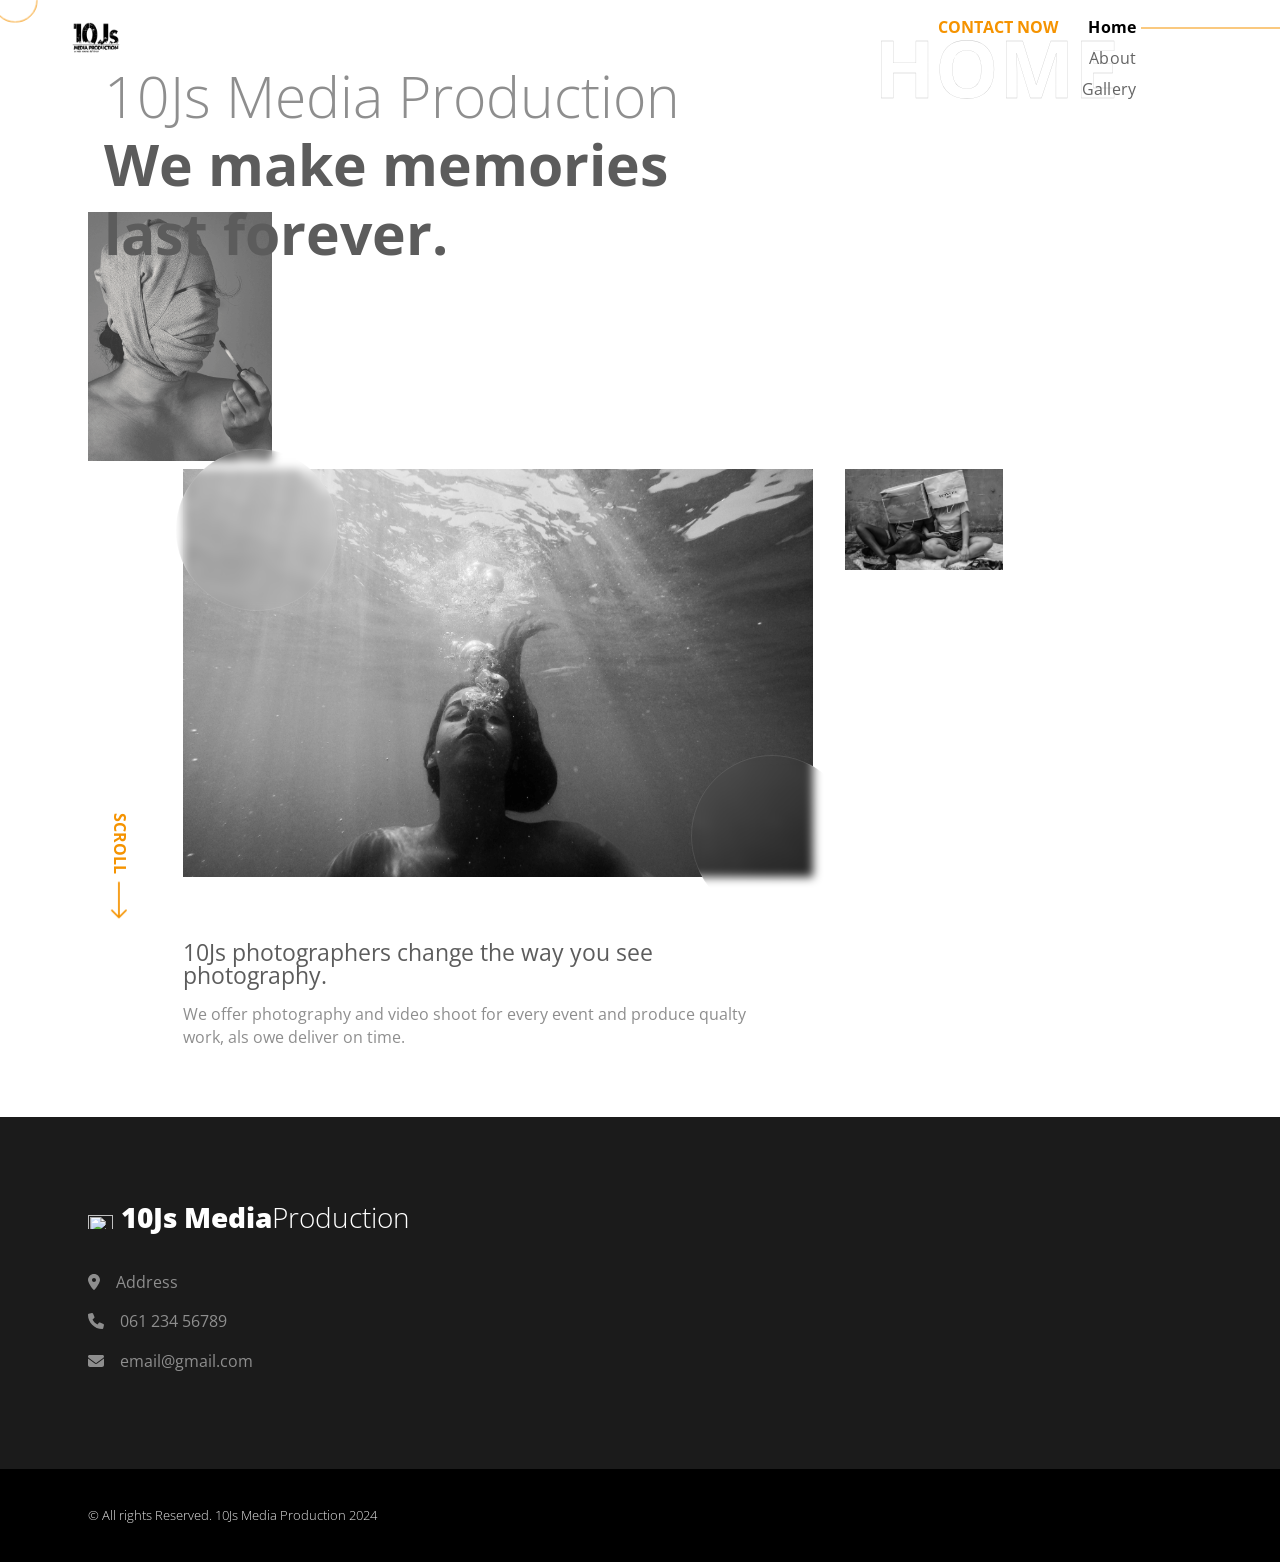
==== commit d09cc439: "index.html" ====
--- a/index.html
+++ b/index.html
@@ -15,7 +15,7 @@
   <link href="assets/css/theme.css" rel="stylesheet" />
   <link href="assets/css/user.css" rel="stylesheet" />
   <link rel="icon" href="assets/img/icons/logo-icon.jpg" type="image">
-  <title>10Js Media Productiont</title>
+  <title>10Js Media Production</title>
 </head>
 
 
@@ -42,7 +42,7 @@
                     <li class="nav-item"><a class="nav-link d-inline-block nav-text-outlined lh-1 text-white fs-5 active" aria-current="page" href="index.html">Home</a></li>
                     <li class="nav-item"><a class="nav-link d-inline-block nav-text-outlined lh-1 text-white fs-5" aria-current="page" href="about.html">About</a></li>
                     <li class="nav-item"><a class="nav-link d-inline-block nav-text-outlined lh-1 text-white fs-5" aria-current="page" href="gallery.html">Gallery</a></li>
-                    <li class="nav-item"><a class="nav-link d-inline-block nav-text-outlined lh-1 text-white fs-5 active" aria-current="page" href="contact.html">Contact</a></li>
+                    <li class="nav-item"><a class="nav-link d-inline-block nav-text-outlined lh-1 text-white fs-5" aria-current="page" href="contact.html">Contact</a></li>
                   </ul>
                 </div>
               </div>
@@ -57,8 +57,7 @@
                     <li class="nav-item px-2 position-relative"><a class="nav-link pt-0 active" aria-current="page" href="index.html">Home</a></li>
                     <li class="nav-item px-2 position-relative"><a class="nav-link pt-0" aria-current="page" href="about.html">About</a></li>
                     <li class="nav-item px-2 position-relative"><a class="nav-link pt-0" aria-current="page" href="gallery.html">Gallery</a></li>
-                    <li class="nav-item"><a class="nav-link d-inline-block nav-text-outlined lh-1 text-white fs-5 active" aria-current="page" href="contact.html">Contact</a></li>
-                  </ul>
+                    <li class="nav-item px-2 position-relative"><a class="nav-link pt-0" aria-current="page" href="contact.html"Contact</a></li>
                 </div>
               </div>
             </div>
@@ -141,4 +140,4 @@
 
   </body>
 
-</html>+</html>
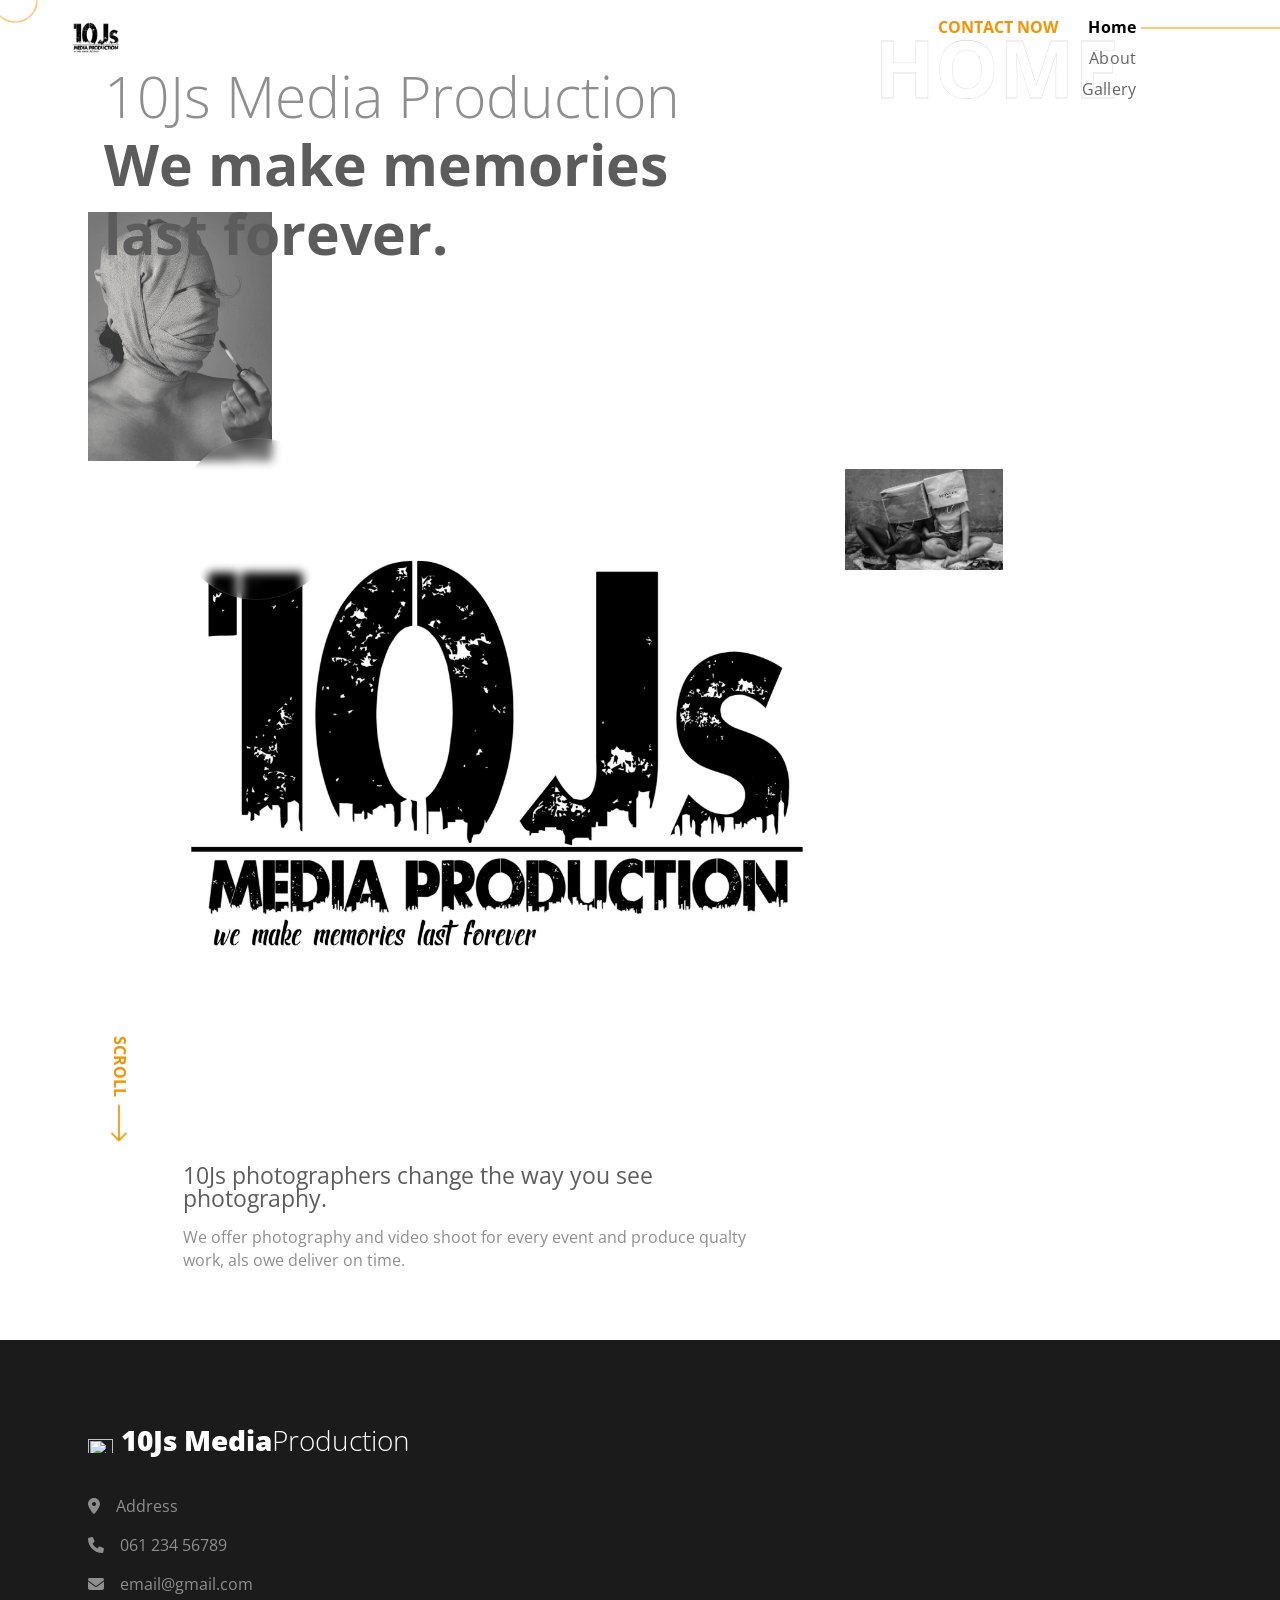
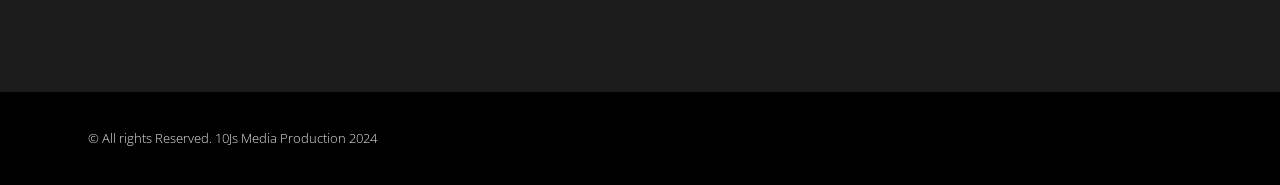
==== commit 1a62c34e: "index.html" ====
--- a/index.html
+++ b/index.html
@@ -77,7 +77,7 @@
             <div class="col-2 d-none d-lg-block mt-auto"><img class="img-fluid" src="assets/img/home/img2.png" alt="" /></div>
             <div class="col-1 mt-auto d-none d-lg-block"><a class="scroll-indicator text-warning" href="#footer"> <span>SCROLL </span><img src="assets/img/icons/long-arrow.png" alt="" /></a></div>
             <div class="col-lg-7 position-relative">
-              <div class="position-relative overflow-hidden overflow-md-visible"><img class="img-fluid" src="assets/img/home/img1.png" alt="" />
+              <div class="position-relative overflow-hidden overflow-md-visible"><img class="img-fluid" src="assets/img/icons/logo-icon.jpg" alt="" />
                 <div class="img-circle p-5 p-md-7 rounded-circle"></div>
                 <div class="img-circle-2 p-5 p-md-7 rounded-circle"></div>
               </div>
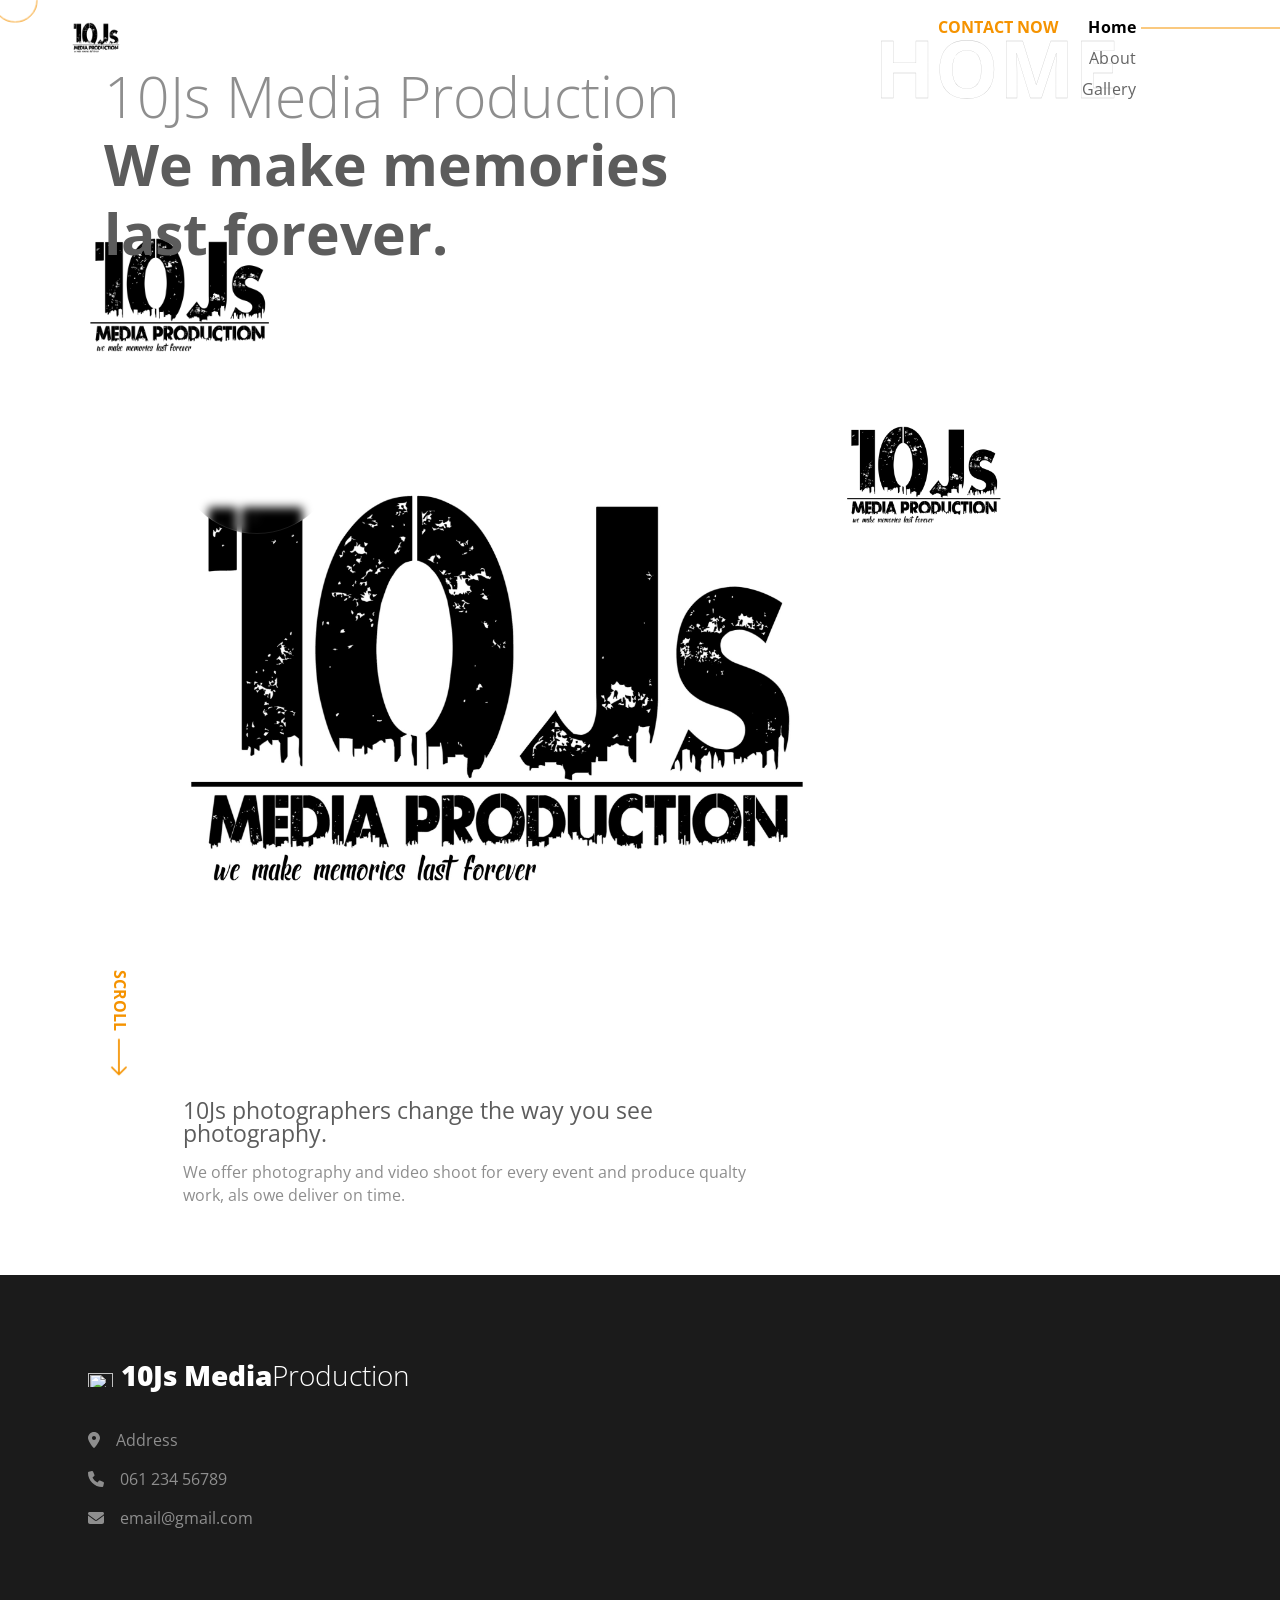
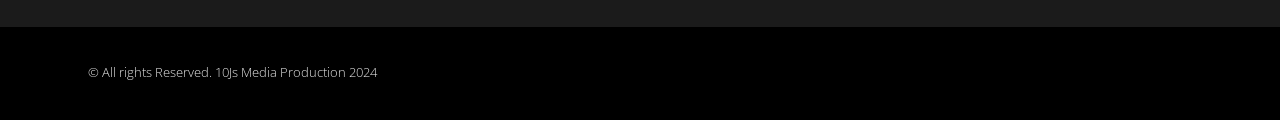
==== commit 8847bbd9: "index.html" ====
--- a/index.html
+++ b/index.html
@@ -74,7 +74,7 @@
             </div>
           </div>
           <div class="row mt-md-n6">
-            <div class="col-2 d-none d-lg-block mt-auto"><img class="img-fluid" src="assets/img/home/img2.png" alt="" /></div>
+            <div class="col-2 d-none d-lg-block mt-auto"><img class="img-fluid" src="assets/img/icons/logo-icon.jpg" alt="" /></div>
             <div class="col-1 mt-auto d-none d-lg-block"><a class="scroll-indicator text-warning" href="#footer"> <span>SCROLL </span><img src="assets/img/icons/long-arrow.png" alt="" /></a></div>
             <div class="col-lg-7 position-relative">
               <div class="position-relative overflow-hidden overflow-md-visible"><img class="img-fluid" src="assets/img/icons/logo-icon.jpg" alt="" />
@@ -87,7 +87,7 @@
               </div>
               <div class="position-absolute start-0 bottom-0 d-lg-none"><a class="scroll-indicator text-warning" href="#footer"> <span>SCROLL </span><img src="assets/img/icons/long-arrow.png" alt="" /></a></div>
             </div>
-            <div class="col-2 d-none d-lg-block mb-auto"><img class="img-fluid" src="assets/img/home/img3.png" alt="" /></div>
+            <div class="col-2 d-none d-lg-block mb-auto"><img class="img-fluid" src="assets/img/icons/logo-icon.jpg" alt="" /></div>
           </div>
         </div>
         <!-- end of .container-->
